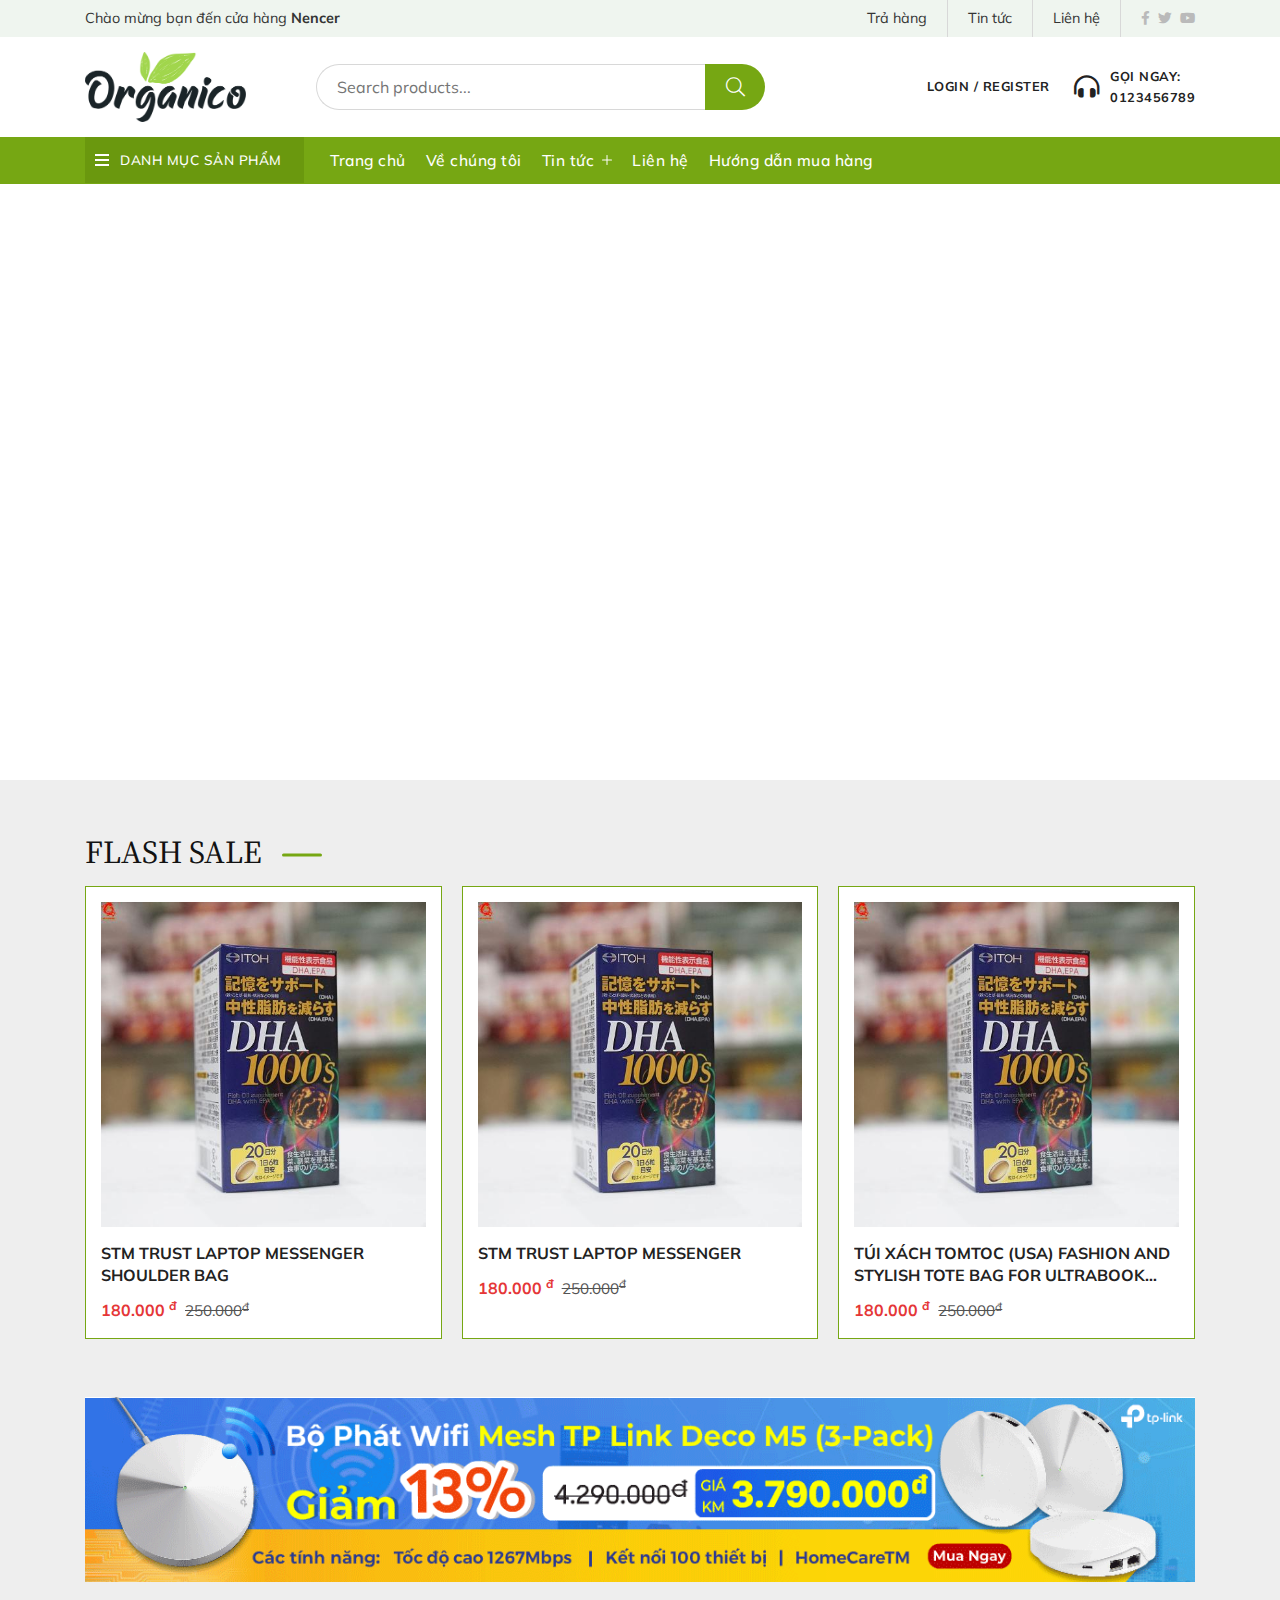
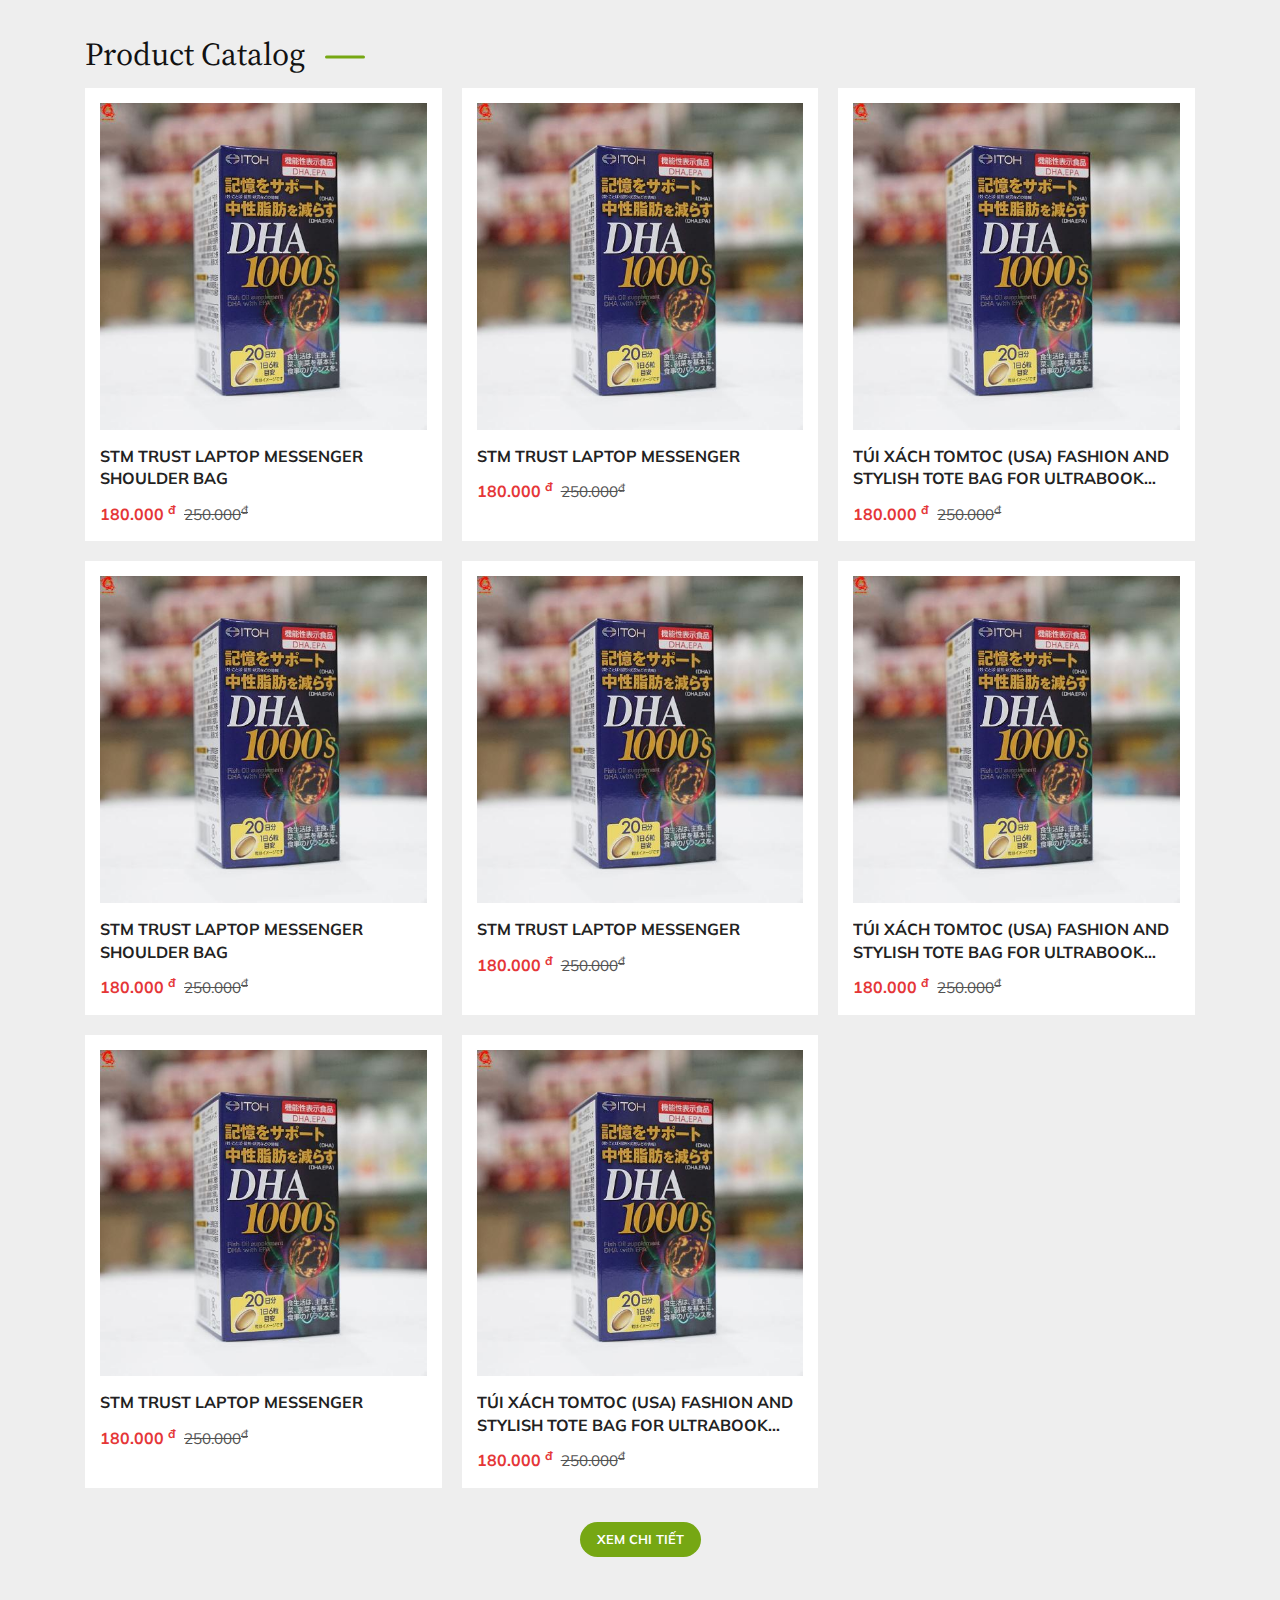
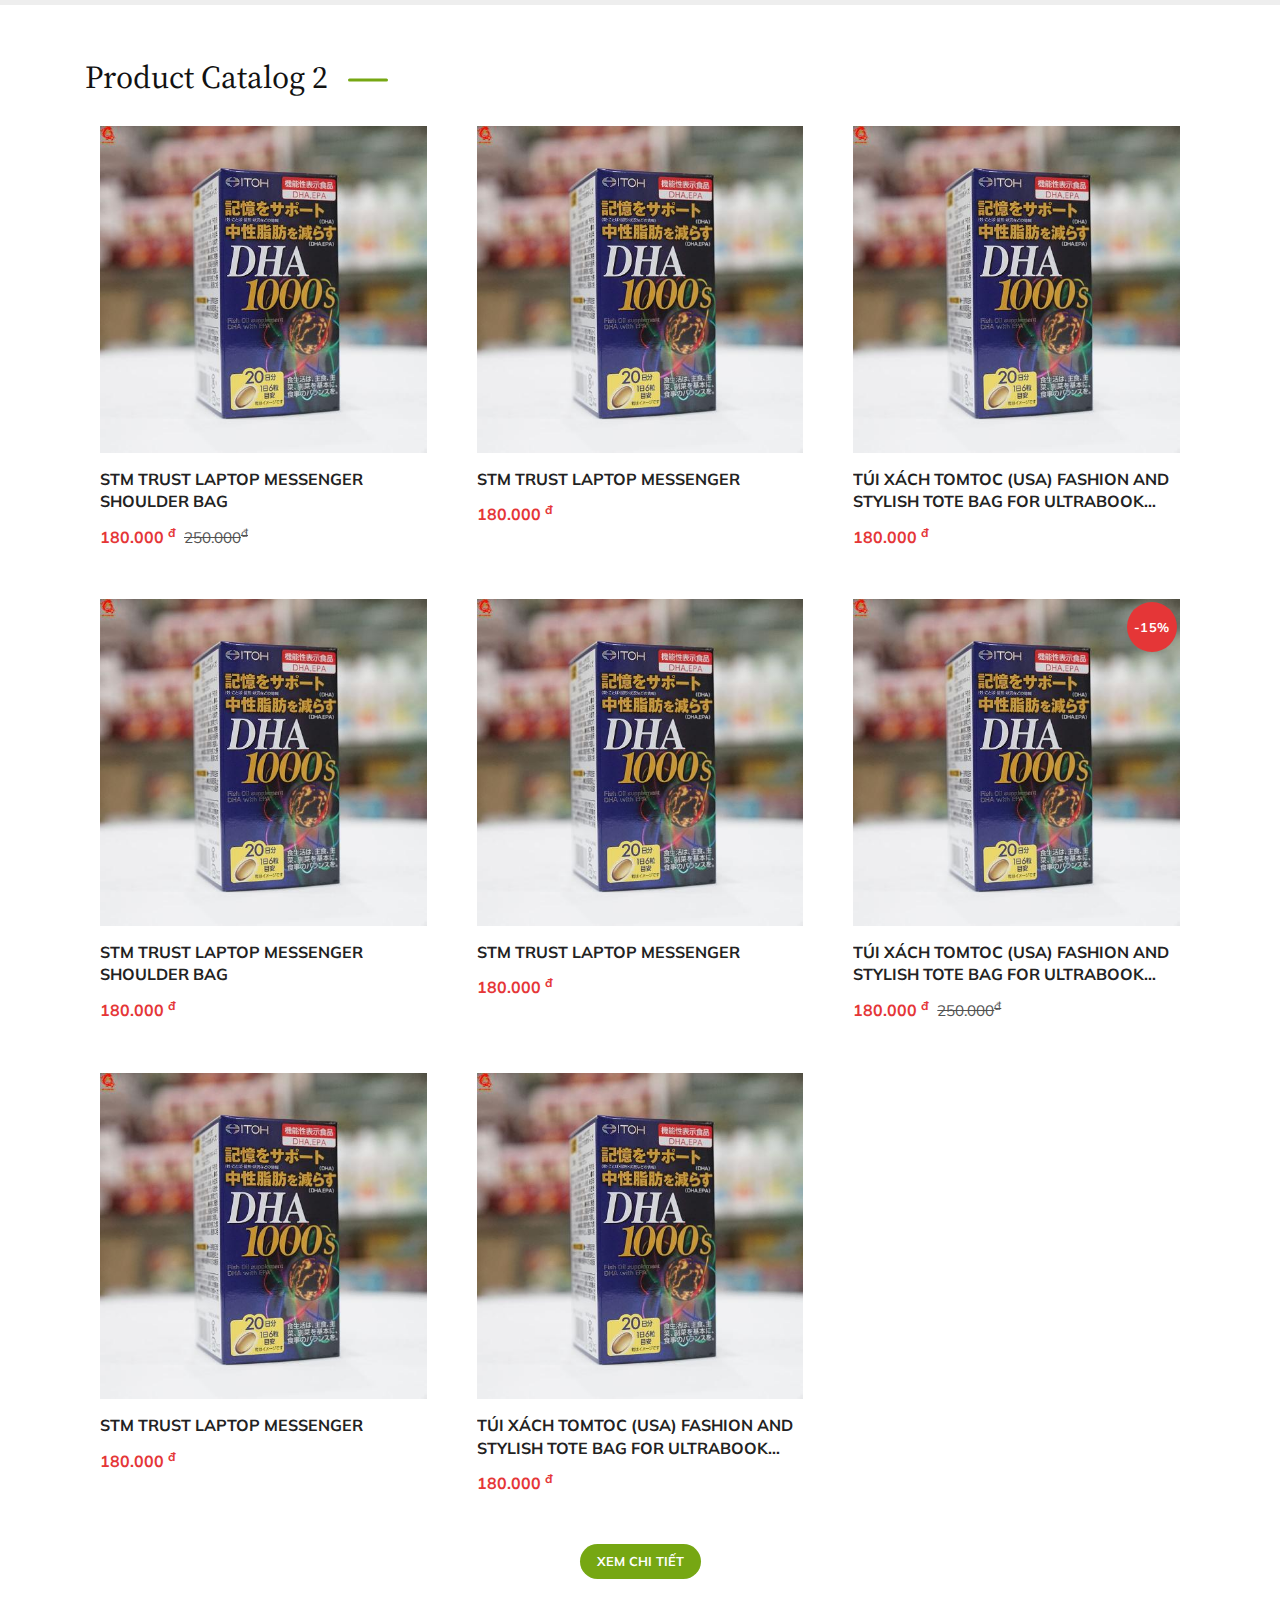
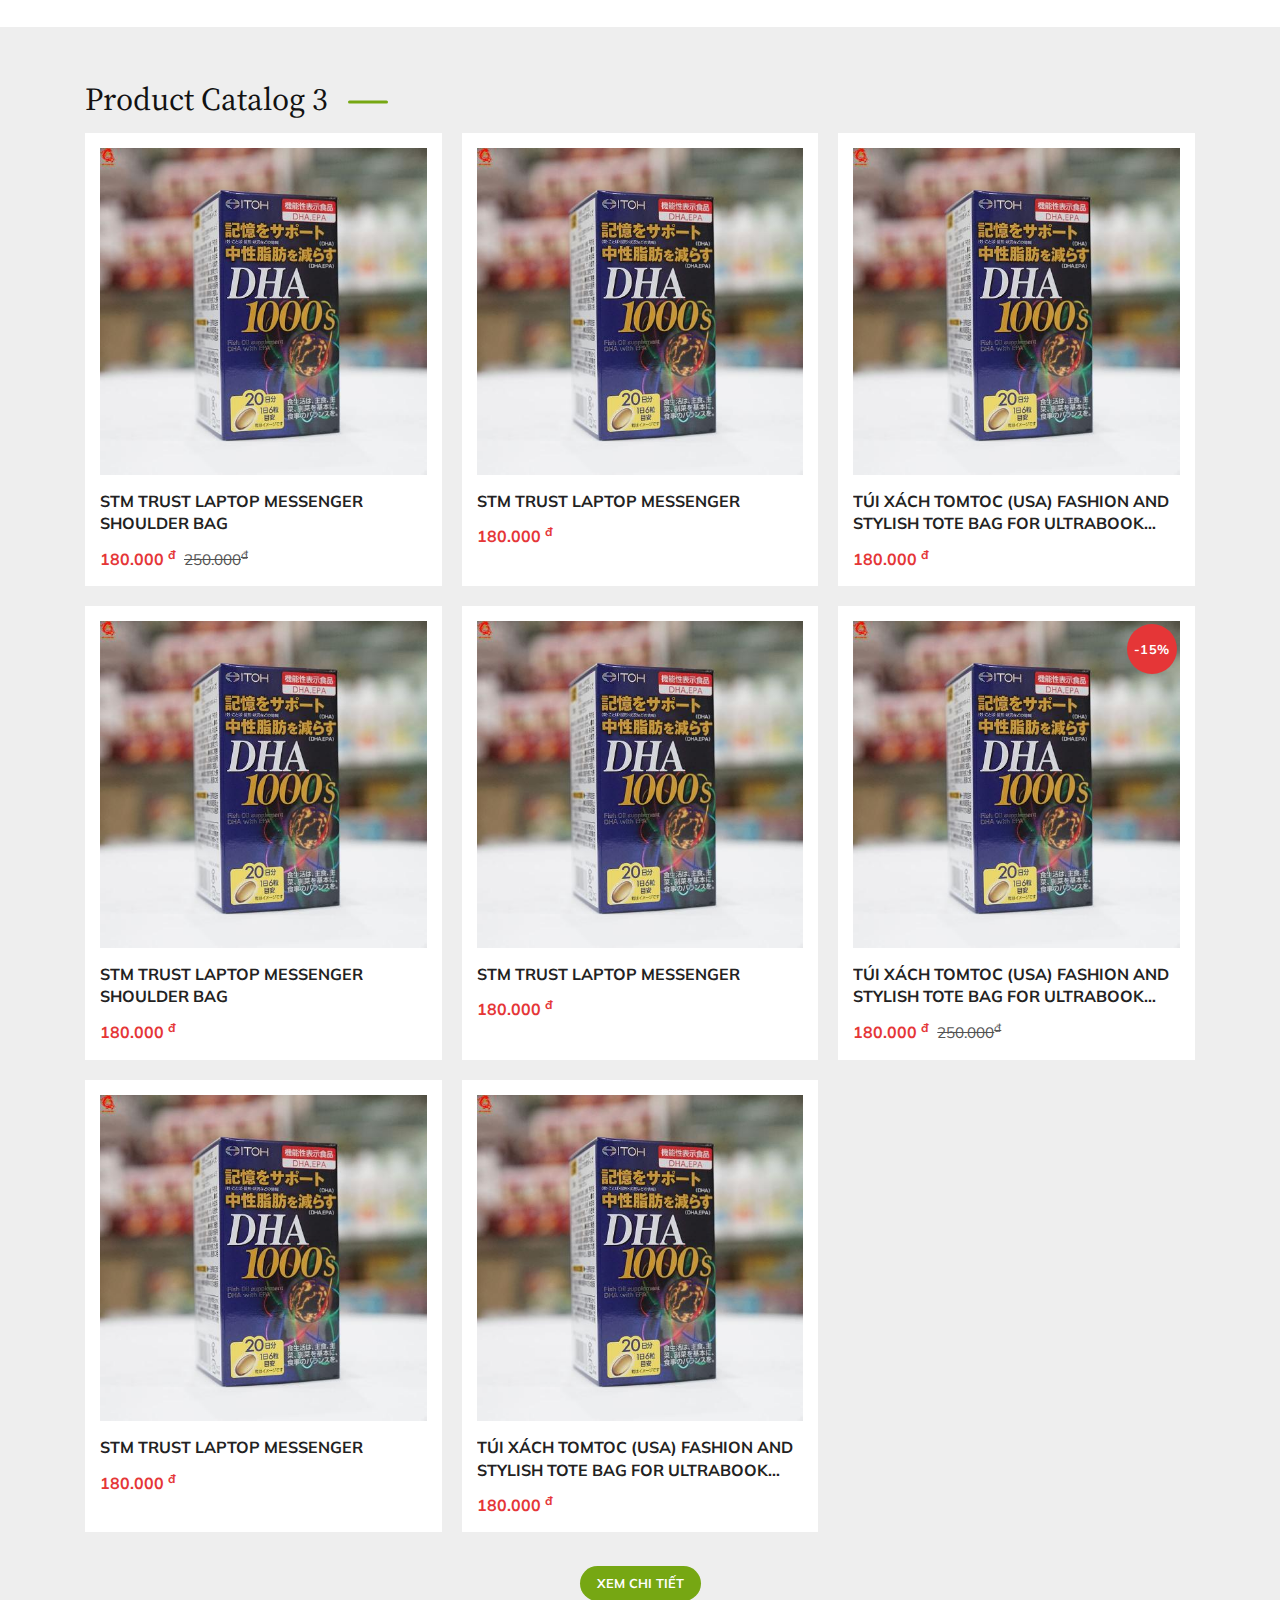
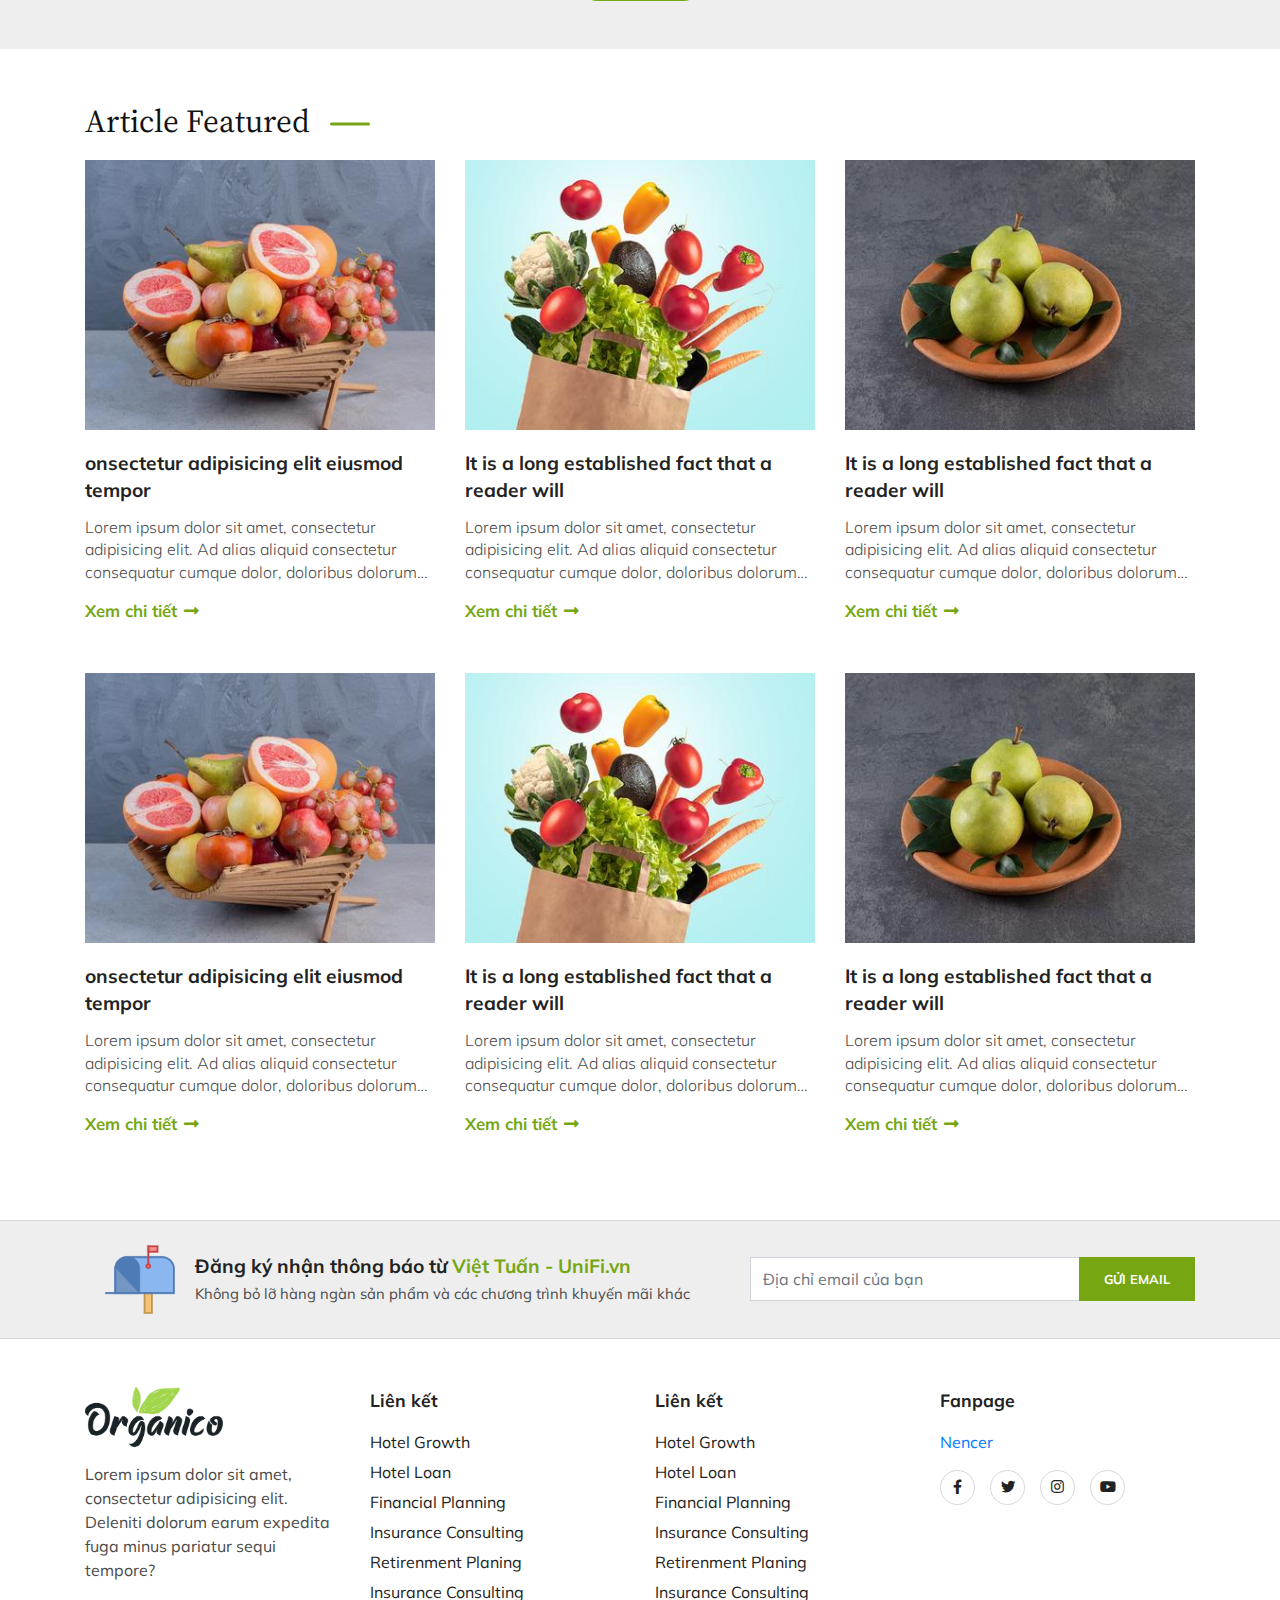
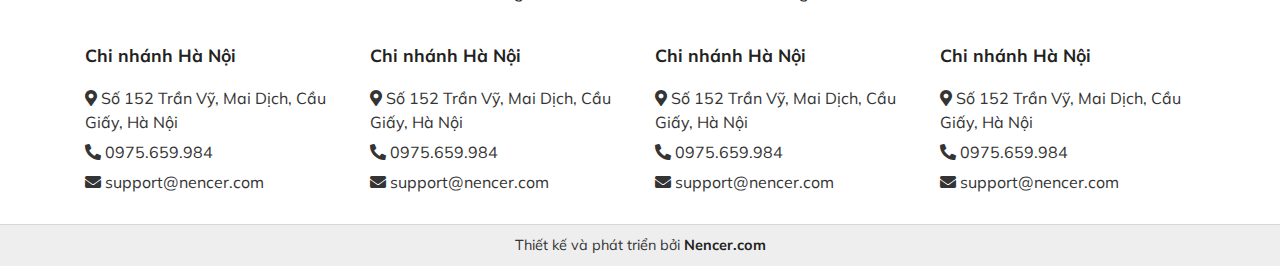
==== index.html @ dc8927a1 "Update" ====
<html lang="en-US">
<head>
	<meta http-equiv="Content-Type" content="text/html;charset=UTF-8">
	<meta name="viewport" content="width=device-width, initial-scale=1">
	<meta name="Keywords" content="">
	<meta name="Description" content="">
	<link rel="icon" href="./assets/images/favicon.png" type="image/x-icon">
	
	<meta itemprop="name" content="">
	<meta itemprop="description" content="">
	<meta itemprop="image" content="">
	
	<meta property="og:locale" content="">
	<meta property="og:type" content="">
	<meta property="og:title" content="">
	<meta property="og:description" content="">
	<meta property="og:image" content="">
	<meta property="og:url" content="">
	<meta property="og:site_name" content="">
	
	<meta name="twitter:card" content="">
	<meta name="twitter:description" content="">
	<meta name="twitter:title" content="">
	<meta name="twitter:site" content="">
	<meta name="twitter:image" content="">
	<meta name="twitter:creator" content="">
	
	<title>Template Thực phẩm sạch</title>
	
	<link rel="stylesheet" href="./assets/plugin/bootstrap/css/bootstrap.min.css">
	<link rel="stylesheet" href="./assets/plugin/swiper/swiper.css">
	<link rel="stylesheet" href="./assets/fonts/fontawesome/css/all.min.css">
	<link rel="stylesheet" href="./assets/fonts/flaticon/font/flaticon.css">
	<link rel="stylesheet" href="./assets/plugin/animate.css">
	<link rel="stylesheet" href="./assets/plugin/fancybox/jquery.fancybox.min.css"/>
	<link rel="stylesheet" href="./assets/plugin/noUiSlider/noUiSlider.css"/>
	<link rel="stylesheet" href="./assets/css/style.css">
	
	<style>
		:root {
			--primary-color: #76a713;
			--primary-hover: #6a980e;
			--primary-hover-sub: #2d620c;
			--secondary-color: #ED8C53;
			--color-white: #fff;
			--color-white-50: #EFF5EF;
			--color-white-75: #d8d8d8;
			--color-dark: #222;
			--color-dark-25: #343434;
			--color-dark-50: #4a4a4a;
			--color-dark-75: #676767;
			--color-gray: #a4a9ae;
			--color-gray-25: #848585;
			--color-gray-50: #989898;
			--color-gray-75: #bababa;
			--color-price: #e53637;
			--bg-gray: #eeeeee;
		}
	</style>
</head>
<body>

<header class="ecm-header">
	<div class="ecm-header_top">
		<div class="container">
			<div class="row align-items-center">
				<div class="col-md-6">
					<div class="top-title">
						Chào mừng bạn đến cửa hàng <b>Nencer</b>
					</div>
				</div>
				<div class="col-md-6">
					<div class="top-list d-none d-lg-block">
						<ul class="list-unstyled mb-0 d-flex align-items-center justify-content-center justify-content-md-end flex-wrap">
							<li>
								<a href="#">
									Trả hàng
								</a>
							</li>
							<li>
								<a href="#">
									Tin tức
								</a>
							</li>
							<li>
								<a href="#">
									Liên hệ
								</a>
							</li>
							<li class="top-list__social">
								<ul class="list-unstyled mb-0 d-md-flex align-items-center justify-content-center">
									<li>
										<a href="#">
											<i class="fab fa-facebook-f"></i>
										</a>
									</li>
									<li>
										<a href="#">
											<i class="fab fa-twitter"></i>
										</a>
									</li>
									<li>
										<a href="#">
											<i class="fab fa-youtube"></i>
										</a>
									</li>
								</ul>
							</li>
						</ul>
					</div>
				</div>
			</div>
		</div>
	</div>
	<div class="ecm-header_middle">
		<div class="container">
			<div class="header-flex align-items-center">
				<div class="header-left mb-2 mb-lg-0 text-center text-lg-left">
					<a href="" class="d-inline-block">
						<img src="./assets/images/logo.png" class="logo" alt="">
					</a>
				</div>
				<div class="header-middle">
					<div class="header-search">
						<form action="" class="mb-0">
							<input type="text" placeholder="Search products...">
							<button><i class="fal fa-search"></i></button>
						</form>
					</div>
				</div>
				<div class="header-right mt-3 mt-md-0 d-flex align-items-center justify-content-between justify-content-lg-end">
					<div class="header-user pr-lg-4">
						<a class="inner" href="javascript:void(0)">
							Login / Register
						</a>
					</div>
					<div class="header-icon">
						<a class="inner d-flex align-items-center" href="tel:0123456789">
							<i class="fas fa-headphones-alt"></i>
							<div class="icon-text">
								Gọi ngay: <br>
								0123456789
							</div>
						</a>
					</div>
					<div id="hamburger" class="header-hamburger no-animation d-block d-lg-none">
						<i></i>
						<i></i>
						<i></i>
					</div>
				</div>
			</div>
		</div>
	</div>
	<div class="ecm-header_bottom">
		<div class="container">
			<div class="header-flex align-items-center">
				<div class="header-left d-none d-lg-block">
					<div class="header-navigation">
						<ul class="list-unstyled mb-0">
							<li>
								<a href="javascript:void(0)">
									<span>
										<i></i>
									</span>
									Danh mục sản phẩm
								</a>
								<ul class="list-unstyled mb-0">
									<li>
										<a href="">
											<span class="icon">
												<i class="flaticon-cherry"></i>
											</span>
											Fresh Fruits
											<i class="fal fa-angle-right"></i>
										</a>
										<ul class="list-unstyled mb-0">
											<li>
												<a href="">
													Fresh Fruits 01
												</a>
											</li>
											<li>
												<a href="">
													Fresh Fruits 02
												</a>
											</li>
											<li>
												<a href="">
													Fresh Fruits 03
												</a>
											</li>
											<li>
												<a href="">
													Fresh Fruits 04
												</a>
											</li>
											<li>
												<a href="">
													Fresh Fruits 05
												</a>
											</li>
											<li>
												<a href="">
													Fresh Fruits 06
												</a>
											</li>
										</ul>
									</li>
									<li>
										<a href="">
											<span class="icon">
												<i class="flaticon-fish"></i>
											</span>
											Fresh Fish
										</a>
									</li>
									<li>
										<a href="">
											<span class="icon">
												<i class="flaticon-chicken-leg"></i>
											</span>
											Fresh Meat
											<i class="fal fa-angle-right"></i>
										</a>
										<ul class="list-unstyled mb-0">
											<li>
												<a href="">
													Fresh Meat 01
												</a>
											</li>
											<li>
												<a href="">
													Fresh Meat 02
												</a>
											</li>
											<li>
												<a href="">
													Fresh Meat 03
												</a>
											</li>
											<li>
												<a href="">
													Fresh Meat 04
												</a>
											</li>
										</ul>
									</li>
									<li>
										<a href="">
											<span class="icon">
												<i class="flaticon-orange-juice"></i>
											</span>
											Nature
										</a>
									</li>
									<li>
										<a href="">
											<span class="icon">
												<i class="flaticon-fish"></i>
											</span>
											Fresh Fish
										</a>
									</li>
									<li>
										<a href="">
											<span class="icon">
												<i class="flaticon-orange-juice"></i>
											</span>
											Nature
										</a>
									</li>
									<li>
										<a href="">
											<span class="icon">
												<i class="flaticon-chicken-leg"></i>
											</span>
											Fresh Meat
											<i class="fal fa-angle-right"></i>
										</a>
										<ul class="list-unstyled mb-0">
											<li>
												<a href="">
													Fresh Meat 01
												</a>
											</li>
											<li>
												<a href="">
													Fresh Meat 02
												</a>
											</li>
											<li>
												<a href="">
													Fresh Meat 03
												</a>
											</li>
											<li>
												<a href="">
													Fresh Meat 04
												</a>
											</li>
										</ul>
									</li>
									<li>
										<a href="">
											<span class="icon">
												<i class="flaticon-fish"></i>
											</span>
											Fresh Fish
										</a>
									</li>
								</ul>
							</li>
						</ul>
					</div>
				</div>
				<div class="header-middle">
					<div class="header-menu" id="hasMenu">
						<ul class="list-unstyled mb-0">
							<li class="d-block d-lg-none close-navigation">
								<a href="index.html" class="d-inline-block">
									<img src="./assets/images/logo.png" alt="" class="img-fluid">
								</a>
								<a href="javascript:void(0)" id="close-navigation">
									<i class="fal fa-times"></i>
								</a>
							</li>
							<li>
								<a href="">
									Trang chủ
								</a>
							</li>
							<li>
								<a href="">Về chúng tôi</a>
							</li>
							<li class="d-block d-lg-none">
								<a href="javascript:void(0)">
									Sản phẩm
									<i class="menu-arrow"></i>
								</a>
								<ul class="list-unstyled mb-0">
									<li>
										<a href="javascript:void(0)">
											<span class="icon">
												<i class="flaticon-cherry"></i>
											</span>
											Fresh Fruits
											<i class="fal fa-angle-right menu-arrow"></i>
										</a>
										<ul class="list-unstyled mb-0">
											<li>
												<a href="">
													Fresh Fruits 01
												</a>
											</li>
											<li>
												<a href="">
													Fresh Fruits 02
												</a>
											</li>
											<li>
												<a href="">
													Fresh Fruits 03
												</a>
											</li>
											<li>
												<a href="">
													Fresh Fruits 04
												</a>
											</li>
											<li>
												<a href="">
													Fresh Fruits 05
												</a>
											</li>
											<li>
												<a href="">
													Fresh Fruits 06
												</a>
											</li>
										</ul>
									</li>
									<li>
										<a href=javascript:void(0)"">
											<span class="icon">
												<i class="flaticon-fish"></i>
											</span>
											Fresh Fish
										</a>
									</li>
									<li>
										<a href="javascript:void(0)">
											<span class="icon">
												<i class="flaticon-chicken-leg"></i>
											</span>
											Fresh Meat
											<i class="fal fa-angle-right menu-arrow"></i>
										</a>
										<ul class="list-unstyled mb-0">
											<li>
												<a href="">
													Fresh Meat 01
												</a>
											</li>
											<li>
												<a href="">
													Fresh Meat 02
												</a>
											</li>
											<li>
												<a href="">
													Fresh Meat 03
												</a>
											</li>
											<li>
												<a href="">
													Fresh Meat 04
												</a>
											</li>
										</ul>
									</li>
									<li>
										<a href="javascript:void(0)">
											<span class="icon">
												<i class="flaticon-orange-juice"></i>
											</span>
											Nature
										</a>
									</li>
									<li>
										<a href="javascript:void(0)">
											<span class="icon">
												<i class="flaticon-fish"></i>
											</span>
											Fresh Fish
										</a>
									</li>
									<li>
										<a href="javascript:void(0)">
											<span class="icon">
												<i class="flaticon-orange-juice"></i>
											</span>
											Nature
										</a>
									</li>
									<li>
										<a href="javascript:void(0)">
											<span class="icon">
												<i class="flaticon-chicken-leg"></i>
											</span>
											Fresh Meat
											<i class="fal fa-angle-right menu-arrow"></i>
										</a>
										<ul class="list-unstyled mb-0">
											<li>
												<a href="">
													Fresh Meat 01
												</a>
											</li>
											<li>
												<a href="">
													Fresh Meat 02
												</a>
											</li>
											<li>
												<a href="">
													Fresh Meat 03
												</a>
											</li>
											<li>
												<a href="">
													Fresh Meat 04
												</a>
											</li>
										</ul>
									</li>
									<li>
										<a href="javascript:void(0)">
											<span class="icon">
												<i class="flaticon-fish"></i>
											</span>
											Fresh Fish
										</a>
									</li>
								</ul>
							</li>
							<li>
								<a href="javascript:void(0)">
									Tin tức
									<i class="menu-arrow"></i>
								</a>
								<ul class="list-unstyled mb-0">
									<li>
										<a href="">Tin nổi bật</a>
									</li>
									<li>
										<a href="">Tin khuyến mãi</a>
									</li>
									<li>
										<a href="">Tin nổi bật</a>
									</li>
									<li>
										<a href="">Tin khuyến mãi</a>
									</li>
								</ul>
							</li>
							<li>
								<a href="">Liên hệ</a>
							</li>
							<li>
								<a href="">
									Hướng dẫn mua hàng
								</a>
							</li>
						</ul>
					</div>
				</div>
				<div class="header-right d-none">
					<div class="header-sale">
						<i class="fas fa-badge-percent"></i>
						Giảm giá <b>40% tất cả sản phẩm</b>
					</div>
				</div>
			</div>
		</div>
	</div>
	<div class="ecm-header_overlay"></div>
</header>
<div class="ecm-body">
	<div class="ecm-highlight py-2 bg-white">
		<div class="container">
			<div class="row row-5 d-none d-lg-flex">
				<div class="col-lg-5">
					<div class="row row-col-5">
						<div class="col-12">
							<div class="ecm-highlight_item highlight-item_height-2"
							     style="background-image: url(https://images.unsplash.com/photo-1499951360447-b19be8fe80f5?ixlib=rb-0.3.5&s=a8ef3fd4a48693a0620b614a6209b687&auto=format&fit=crop&w=750&q=80)">
								<a class="stretched-link" href="">
									<span class="btn btn-effect">Xem chi tiết</span>
								</a>
							</div>
						</div>
						<div class="col-lg-6">
							<div class="ecm-highlight_item highlight-item_height-3"
							     style="background-image: url(https://images.unsplash.com/photo-1498661705887-3778d9ecb4ff?ixlib=rb-0.3.5&s=f51f276113011f5dc3020416e13e5cb6&auto=format&fit=crop&w=550&q=80)">
								<a class="stretched-link" href="">
									<span class="btn btn-effect">Xem chi tiết</span>
								</a>
							</div>
						</div>
						<div class="col-lg-6">
							<div class="ecm-highlight_item highlight-item_height-3"
							     style="background-image: url(https://images.unsplash.com/photo-1498661705887-3778d9ecb4ff?ixlib=rb-0.3.5&s=f51f276113011f5dc3020416e13e5cb6&auto=format&fit=crop&w=550&q=80)">
								<a class="stretched-link" href="">
									<span class="btn btn-effect">Xem chi tiết</span>
								</a>
							</div>
						</div>
					</div>
				</div>
				<div class="col-lg-7">
					<div class="row row-col-5">
						<div class="col-lg-6">
							<div class="ecm-highlight_item highlight-item_height-4"
							     style="background-image: url(https://images.unsplash.com/photo-1498661705887-3778d9ecb4ff?ixlib=rb-0.3.5&s=f51f276113011f5dc3020416e13e5cb6&auto=format&fit=crop&w=550&q=80)">
								<a class="stretched-link" href="">
									<span class="btn btn-effect">Xem chi tiết</span>
								</a>
							</div>
						</div>
						<div class="col-lg-6">
							<div class="ecm-highlight_item highlight-item_height-4"
							     style="background-image: url(https://images.unsplash.com/photo-1498661705887-3778d9ecb4ff?ixlib=rb-0.3.5&s=f51f276113011f5dc3020416e13e5cb6&auto=format&fit=crop&w=550&q=80)">
								<a class="stretched-link" href="">
									<span class="btn btn-effect">Xem chi tiết</span>
								</a>
							</div>
						</div>
						<div class="col-12">
							<div class="ecm-highlight_item highlight-item_height-1"
							     style="background-image: url(https://images.unsplash.com/photo-1499951360447-b19be8fe80f5?ixlib=rb-0.3.5&s=a8ef3fd4a48693a0620b614a6209b687&auto=format&fit=crop&w=750&q=80)">
								<a class="stretched-link" href="">
									<span class="btn btn-effect">Xem chi tiết</span>
								</a>
							</div>
						</div>
					</div>
				</div>
			</div>
			<div class="row row-d-block d-md-none">
				<div class="col-12">
					<div class="swiper-container" id="swiper-highlight">
						<div class="swiper-wrapper">
							<div class="swiper-slide">
								<div class="ecm-highlight_item"
								     style="background-image: url(https://images.unsplash.com/photo-1499951360447-b19be8fe80f5?ixlib=rb-0.3.5&s=a8ef3fd4a48693a0620b614a6209b687&auto=format&fit=crop&w=750&q=80)">
									<a class="stretched-link" href="">
										<span class="btn btn-effect">Xem chi tiết</span>
									</a>
								</div>
							</div>
							<div class="swiper-slide">
								<div class="ecm-highlight_item"
								     style="background-image: url(https://images.unsplash.com/photo-1499951360447-b19be8fe80f5?ixlib=rb-0.3.5&s=a8ef3fd4a48693a0620b614a6209b687&auto=format&fit=crop&w=750&q=80)">
									<a class="stretched-link" href="">
										<span class="btn btn-effect">Xem chi tiết</span>
									</a>
								</div>
							</div>
							<div class="swiper-slide">
								<div class="ecm-highlight_item"
								     style="background-image: url(https://images.unsplash.com/photo-1499951360447-b19be8fe80f5?ixlib=rb-0.3.5&s=a8ef3fd4a48693a0620b614a6209b687&auto=format&fit=crop&w=750&q=80)">
									<a class="stretched-link" href="">
										<span class="btn btn-effect">Xem chi tiết</span>
									</a>
								</div>
							</div>
							<div class="swiper-slide">
								<div class="ecm-highlight_item"
								     style="background-image: url(https://images.unsplash.com/photo-1499951360447-b19be8fe80f5?ixlib=rb-0.3.5&s=a8ef3fd4a48693a0620b614a6209b687&auto=format&fit=crop&w=750&q=80)">
									<a class="stretched-link" href="">
										<span class="btn btn-effect">Xem chi tiết</span>
									</a>
								</div>
							</div>
							<div class="swiper-slide">
								<div class="ecm-highlight_item"
								     style="background-image: url(https://images.unsplash.com/photo-1499951360447-b19be8fe80f5?ixlib=rb-0.3.5&s=a8ef3fd4a48693a0620b614a6209b687&auto=format&fit=crop&w=750&q=80)">
									<a class="stretched-link" href="">
										<span class="btn btn-effect">Xem chi tiết</span>
									</a>
								</div>
							</div>
							<div class="swiper-slide">
								<div class="ecm-highlight_item"
								     style="background-image: url(https://images.unsplash.com/photo-1499951360447-b19be8fe80f5?ixlib=rb-0.3.5&s=a8ef3fd4a48693a0620b614a6209b687&auto=format&fit=crop&w=750&q=80)">
									<a class="stretched-link" href="">
										<span class="btn btn-effect">Xem chi tiết</span>
									</a>
								</div>
							</div>
							<div class="swiper-slide">
								<div class="ecm-highlight_item"
								     style="background-image: url(https://images.unsplash.com/photo-1499951360447-b19be8fe80f5?ixlib=rb-0.3.5&s=a8ef3fd4a48693a0620b614a6209b687&auto=format&fit=crop&w=750&q=80)">
									<a class="stretched-link" href="">
										<span class="btn btn-effect">Xem chi tiết</span>
									</a>
								</div>
							</div>
							<div class="swiper-slide">
								<div class="ecm-highlight_item"
								     style="background-image: url(https://images.unsplash.com/photo-1499951360447-b19be8fe80f5?ixlib=rb-0.3.5&s=a8ef3fd4a48693a0620b614a6209b687&auto=format&fit=crop&w=750&q=80)">
									<a class="stretched-link" href="">
										<span class="btn btn-effect">Xem chi tiết</span>
									</a>
								</div>
							</div>
						</div>
					</div>
				</div>
			</div>
		</div>
	</div>
	<div class="ecm-sale py-5">
		<div class="container">
			<div class="row align-items-center">
				<div class="col-12">
					<div class="d-flex align-items-start justify-content-start">
						<div class="ecm-heading mb-0 text-uppercase ecm-color_primary">
							Flash Sale
						</div>
					</div>
				</div>
				<div class="col-12">
					<div class="ecm-sale_inner">
						<div class="row row-col-10">
							<div class="col-md-4 col-sm-6 position-relative">
								<div class="ecm-product-item card border-0 rounded-0 position-relative">
									<div class="card-header border-0 p-0 rounded-0">
										<a class="position-relative d-inline-block" href="">
											<img class="product-image_primary" src="./assets/images/product/1.jpg"
											     alt="">
											<img class="product-image_secondary" src="./assets/images/product/2.jpg"
											     alt="">
										</a>
									</div>
									<div class="card-body">
										<a href="" class="card-title">
											STM TRUST LAPTOP MESSENGER SHOULDER BAG
										</a>
										<div class="card-price">
											180.000 <sup>đ</sup>
											<span>250.000<sup>đ</sup></span>
										</div>
									</div>
								</div>
							</div>
							<div class="col-md-4 col-sm-6 position-relative">
								<div class="ecm-product-item card border-0 rounded-0 position-relative">
									<div class="card-header border-0 p-0 rounded-0">
										<a class="position-relative d-inline-block" href="">
											<img class="product-image_primary" src="./assets/images/product/1.jpg"
											     alt="">
											<img class="product-image_secondary" src="./assets/images/product/2.jpg"
											     alt="">
										</a>
									</div>
									<div class="card-body">
										<a href="" class="card-title">
											STM TRUST LAPTOP MESSENGER
										</a>
										<div class="card-price">
											180.000 <sup>đ</sup>
											<span>250.000<sup>đ</sup></span>
										</div>
									</div>
								</div>
							</div>
							<div class="col-md-4 col-sm-6 position-relative">
								<div class="ecm-product-item card border-0 rounded-0 position-relative">
									<div class="card-header border-0 p-0 rounded-0">
										<a class="position-relative d-inline-block" href="">
											<img class="product-image_primary" src="./assets/images/product/1.jpg"
											     alt="">
											<img class="product-image_secondary" src="./assets/images/product/2.jpg"
											     alt="">
										</a>
									</div>
									<div class="card-body">
										<a href="" class="card-title">
											TÚI XÁCH TOMTOC (USA) FASHION AND STYLISH TOTE BAG FOR ULTRABOOK 13”-15.4”
										</a>
										<div class="card-price">
											180.000 <sup>đ</sup>
											<span>250.000<sup>đ</sup></span>
										</div>
									</div>
								</div>
							</div>
						</div>
					</div>
				</div>
			</div>
		</div>
	</div>
	<div class="ecm-banner_child">
		<div class="container">
			<div class="row">
				<div class="col-12">
					<a href="" class="d-inline-block">
						<img class="img-fluid" src="./assets/images/banner/wifi.gif" alt="">
					</a>
				</div>
			</div>
		</div>
	</div>
	<div class="ecm-products py-5">
		<div class="container">
			<div class="row">
				<div class="col-12">
					<div class="ecm-heading">
						Product Catalog
					</div>
				</div>
				<div class="col-12">
					<div class="ecm-product_inner">
						<div class="row row-col-10">
							<div class="col-md-4 col-sm-6">
								<div class="ecm-product-item card border-0 rounded-0 position-relative">
									<div class="card-header border-0 p-0 rounded-0">
										<a class="position-relative d-inline-block" href="">
											<img class="product-image_primary" src="./assets/images/product/1.jpg"
											     alt="">
											<img class="product-image_secondary" src="./assets/images/product/2.jpg"
											     alt="">
										</a>
									</div>
									<div class="card-body">
										<a href="" class="card-title">
											STM TRUST LAPTOP MESSENGER SHOULDER BAG
										</a>
										<div class="card-price">
											180.000 <sup>đ</sup>
											<span>250.000<sup>đ</sup></span>
										</div>
									</div>
								</div>
							</div>
							<div class="col-md-4 col-sm-6">
								<div class="ecm-product-item card border-0 rounded-0 position-relative">
									<div class="card-header border-0 p-0 rounded-0">
										<a class="position-relative d-inline-block" href="">
											<img class="product-image_primary" src="./assets/images/product/1.jpg"
											     alt="">
											<img class="product-image_secondary" src="./assets/images/product/2.jpg"
											     alt="">
										</a>
									</div>
									<div class="card-body">
										<a href="" class="card-title">
											STM TRUST LAPTOP MESSENGER
										</a>
										<div class="card-price">
											180.000 <sup>đ</sup>
											<span>250.000<sup>đ</sup></span>
										</div>
									</div>
								</div>
							</div>
							<div class="col-md-4 col-sm-6">
								<div class="ecm-product-item card border-0 rounded-0 position-relative">
									<div class="card-header border-0 p-0 rounded-0">
										<a class="position-relative d-inline-block" href="">
											<img class="product-image_primary" src="./assets/images/product/1.jpg"
											     alt="">
											<img class="product-image_secondary" src="./assets/images/product/2.jpg"
											     alt="">
										</a>
									</div>
									<div class="card-body">
										<a href="" class="card-title">
											TÚI XÁCH TOMTOC (USA) FASHION AND STYLISH TOTE BAG FOR ULTRABOOK 13”-15.4”
										</a>
										<div class="card-price">
											180.000 <sup>đ</sup>
											<span>250.000<sup>đ</sup></span>
										</div>
									</div>
								</div>
							</div>
							<div class="col-md-4 col-sm-6">
								<div class="ecm-product-item card border-0 rounded-0 position-relative">
									<div class="card-header border-0 p-0 rounded-0">
										<a class="position-relative d-inline-block" href="">
											<img class="product-image_primary" src="./assets/images/product/1.jpg"
											     alt="">
											<img class="product-image_secondary" src="./assets/images/product/2.jpg"
											     alt="">
										</a>
									</div>
									<div class="card-body">
										<a href="" class="card-title">
											STM TRUST LAPTOP MESSENGER SHOULDER BAG
										</a>
										<div class="card-price">
											180.000 <sup>đ</sup>
											<span>250.000<sup>đ</sup></span>
										</div>
									</div>
								</div>
							</div>
							<div class="col-md-4 col-sm-6">
								<div class="ecm-product-item card border-0 rounded-0 position-relative">
									<div class="card-header border-0 p-0 rounded-0">
										<a class="position-relative d-inline-block" href="">
											<img class="product-image_primary" src="./assets/images/product/1.jpg"
											     alt="">
											<img class="product-image_secondary" src="./assets/images/product/2.jpg"
											     alt="">
										</a>
									</div>
									<div class="card-body">
										<a href="" class="card-title">
											STM TRUST LAPTOP MESSENGER
										</a>
										<div class="card-price">
											180.000 <sup>đ</sup>
											<span>250.000<sup>đ</sup></span>
										</div>
									</div>
								</div>
							</div>
							<div class="col-md-4 col-sm-6">
								<div class="ecm-product-item card border-0 rounded-0 position-relative">
									<div class="card-header border-0 p-0 rounded-0">
										<a class="position-relative d-inline-block" href="">
											<img class="product-image_primary" src="./assets/images/product/1.jpg"
											     alt="">
											<img class="product-image_secondary" src="./assets/images/product/2.jpg"
											     alt="">
										</a>
									</div>
									<div class="card-body">
										<a href="" class="card-title">
											TÚI XÁCH TOMTOC (USA) FASHION AND STYLISH TOTE BAG FOR ULTRABOOK 13”-15.4”
										</a>
										<div class="card-price">
											180.000 <sup>đ</sup>
											<span>250.000<sup>đ</sup></span>
										</div>
									</div>
								</div>
							</div>
							<div class="col-md-4 col-sm-6">
								<div class="ecm-product-item card border-0 rounded-0 position-relative">
									<div class="card-header border-0 p-0 rounded-0">
										<a class="position-relative d-inline-block" href="">
											<img class="product-image_primary" src="./assets/images/product/1.jpg"
											     alt="">
											<img class="product-image_secondary" src="./assets/images/product/2.jpg"
											     alt="">
										</a>
									</div>
									<div class="card-body">
										<a href="" class="card-title">
											STM TRUST LAPTOP MESSENGER
										</a>
										<div class="card-price">
											180.000 <sup>đ</sup>
											<span>250.000<sup>đ</sup></span>
										</div>
									</div>
								</div>
							</div>
							<div class="col-md-4 col-sm-6">
								<div class="ecm-product-item card border-0 rounded-0 position-relative">
									<div class="card-header border-0 p-0 rounded-0">
										<a class="position-relative d-inline-block" href="">
											<img class="product-image_primary" src="./assets/images/product/1.jpg"
											     alt="">
											<img class="product-image_secondary" src="./assets/images/product/2.jpg"
											     alt="">
										</a>
									</div>
									<div class="card-body">
										<a href="" class="card-title">
											TÚI XÁCH TOMTOC (USA) FASHION AND STYLISH TOTE BAG FOR ULTRABOOK 13”-15.4”
										</a>
										<div class="card-price">
											180.000 <sup>đ</sup>
											<span>250.000<sup>đ</sup></span>
										</div>
									</div>
								</div>
							</div>
						</div>
						<div class="row mt-4">
							<div class="col-12 text-center">
								<a href="" class="btn btn-effect">
									Xem chi tiết
								</a>
							</div>
						</div>
					</div>
				</div>
			</div>
		</div>
	</div>
	<div class="ecm-products bg-white py-5">
		<div class="container">
			<div class="row">
				<div class="col-12">
					<div class="ecm-heading">
						Product Catalog 2
					</div>
				</div>
				<div class="col-12">
					<div class="ecm-product_inner">
						<div class="row row-col-10">
							<div class="col-md-4 col-sm-6">
								<div class="ecm-product-item card border-0 rounded-0 position-relative">
									<div class="card-header border-0 p-0 rounded-0">
										<a class="position-relative d-inline-block" href="">
											<img class="product-image_primary" src="./assets/images/product/1.jpg"
											     alt="">
											<img class="product-image_secondary" src="./assets/images/product/2.jpg"
											     alt="">
										</a>
									</div>
									<div class="card-body">
										<a href="" class="card-title">
											STM TRUST LAPTOP MESSENGER SHOULDER BAG
										</a>
										<div class="card-price">
											180.000 <sup>đ</sup>
											<span>250.000<sup>đ</sup></span>
										</div>
									</div>
								</div>
							</div>
							<div class="col-md-4 col-sm-6">
								<div class="ecm-product-item card border-0 rounded-0 position-relative">
									<div class="card-header border-0 p-0 rounded-0">
										<a class="position-relative d-inline-block" href="">
											<img class="product-image_primary" src="./assets/images/product/1.jpg"
											     alt="">
											<img class="product-image_secondary" src="./assets/images/product/2.jpg"
											     alt="">
										</a>
									</div>
									<div class="card-body">
										<a href="" class="card-title">
											STM TRUST LAPTOP MESSENGER
										</a>
										<div class="card-price">
											180.000 <sup>đ</sup>
										</div>
									</div>
								</div>
							</div>
							<div class="col-md-4 col-sm-6">
								<div class="ecm-product-item card border-0 rounded-0 position-relative">
									<div class="card-header border-0 p-0 rounded-0">
										<a class="position-relative d-inline-block" href="">
											<img class="product-image_primary" src="./assets/images/product/1.jpg"
											     alt="">
											<img class="product-image_secondary" src="./assets/images/product/2.jpg"
											     alt="">
										</a>
									</div>
									<div class="card-body">
										<a href="" class="card-title">
											TÚI XÁCH TOMTOC (USA) FASHION AND STYLISH TOTE BAG FOR ULTRABOOK 13”-15.4”
										</a>
										<div class="card-price">
											180.000 <sup>đ</sup>
										</div>
									</div>
								</div>
							</div>
							<div class="col-md-4 col-sm-6">
								<div class="ecm-product-item card border-0 rounded-0 position-relative">
									<div class="card-header border-0 p-0 rounded-0">
										<a class="position-relative d-inline-block" href="">
											<img class="product-image_primary" src="./assets/images/product/1.jpg"
											     alt="">
											<img class="product-image_secondary" src="./assets/images/product/2.jpg"
											     alt="">
										</a>
									</div>
									<div class="card-body">
										<a href="" class="card-title">
											STM TRUST LAPTOP MESSENGER SHOULDER BAG
										</a>
										<div class="card-price">
											180.000 <sup>đ</sup>
										</div>
									</div>
								</div>
							</div>
							<div class="col-md-4 col-sm-6">
								<div class="ecm-product-item card border-0 rounded-0 position-relative">
									<div class="card-header border-0 p-0 rounded-0">
										<a class="position-relative d-inline-block" href="">
											<img class="product-image_primary" src="./assets/images/product/1.jpg"
											     alt="">
											<img class="product-image_secondary" src="./assets/images/product/2.jpg"
											     alt="">
										</a>
									</div>
									<div class="card-body">
										<a href="" class="card-title">
											STM TRUST LAPTOP MESSENGER
										</a>
										<div class="card-price">
											180.000 <sup>đ</sup>
										</div>
									</div>
								</div>
							</div>
							<div class="col-md-4 col-sm-6">
								<div class="ecm-product-item card border-0 rounded-0 position-relative">
									<div class="card-header border-0 p-0 rounded-0">
										<a class="position-relative d-inline-block" href="">
											<img class="product-image_primary" src="./assets/images/product/1.jpg"
											     alt="">
											<img class="product-image_secondary" src="./assets/images/product/2.jpg"
											     alt="">
											<span class="product-ribbon">-15%</span>
										</a>
									</div>
									<div class="card-body">
										<a href="" class="card-title">
											TÚI XÁCH TOMTOC (USA) FASHION AND STYLISH TOTE BAG FOR ULTRABOOK 13”-15.4”
										</a>
										<div class="card-price">
											180.000 <sup>đ</sup>
											<span>250.000<sup>đ</sup></span>
										</div>
									</div>
								</div>
							</div>
							<div class="col-md-4 col-sm-6">
								<div class="ecm-product-item card border-0 rounded-0 position-relative">
									<div class="card-header border-0 p-0 rounded-0">
										<a class="position-relative d-inline-block" href="">
											<img class="product-image_primary" src="./assets/images/product/1.jpg"
											     alt="">
											<img class="product-image_secondary" src="./assets/images/product/2.jpg"
											     alt="">
										</a>
									</div>
									<div class="card-body">
										<a href="" class="card-title">
											STM TRUST LAPTOP MESSENGER
										</a>
										<div class="card-price">
											180.000 <sup>đ</sup>
										</div>
									</div>
								</div>
							</div>
							<div class="col-md-4 col-sm-6">
								<div class="ecm-product-item card border-0 rounded-0 position-relative">
									<div class="card-header border-0 p-0 rounded-0">
										<a class="position-relative d-inline-block" href="">
											<img class="product-image_primary" src="./assets/images/product/1.jpg"
											     alt="">
											<img class="product-image_secondary" src="./assets/images/product/2.jpg"
											     alt="">
										</a>
									</div>
									<div class="card-body">
										<a href="" class="card-title">
											TÚI XÁCH TOMTOC (USA) FASHION AND STYLISH TOTE BAG FOR ULTRABOOK 13”-15.4”
										</a>
										<div class="card-price">
											180.000 <sup>đ</sup>
										</div>
									</div>
								</div>
							</div>
						</div>
						<div class="row mt-4">
							<div class="col-12 text-center">
								<a href="" class="btn btn-effect">
									Xem chi tiết
								</a>
							</div>
						</div>
					</div>
				</div>
			</div>
		</div>
	</div>
	<div class="ecm-products py-5">
		<div class="container">
			<div class="row">
				<div class="col-12">
					<div class="ecm-heading">
						Product Catalog 3
					</div>
				</div>
				<div class="col-12">
					<div class="ecm-product_inner">
						<div class="row row-col-10">
							<div class="col-md-4 col-sm-6">
								<div class="ecm-product-item card border-0 rounded-0 position-relative">
									<div class="card-header border-0 p-0 rounded-0">
										<a class="position-relative d-inline-block" href="">
											<img class="product-image_primary" src="./assets/images/product/1.jpg"
											     alt="">
											<img class="product-image_secondary" src="./assets/images/product/2.jpg"
											     alt="">
										</a>
									</div>
									<div class="card-body">
										<a href="" class="card-title">
											STM TRUST LAPTOP MESSENGER SHOULDER BAG
										</a>
										<div class="card-price">
											180.000 <sup>đ</sup>
											<span>250.000<sup>đ</sup></span>
										</div>
									</div>
								</div>
							</div>
							<div class="col-md-4 col-sm-6">
								<div class="ecm-product-item card border-0 rounded-0 position-relative">
									<div class="card-header border-0 p-0 rounded-0">
										<a class="position-relative d-inline-block" href="">
											<img class="product-image_primary" src="./assets/images/product/1.jpg"
											     alt="">
											<img class="product-image_secondary" src="./assets/images/product/2.jpg"
											     alt="">
										</a>
									</div>
									<div class="card-body">
										<a href="" class="card-title">
											STM TRUST LAPTOP MESSENGER
										</a>
										<div class="card-price">
											180.000 <sup>đ</sup>
										</div>
									</div>
								</div>
							</div>
							<div class="col-md-4 col-sm-6">
								<div class="ecm-product-item card border-0 rounded-0 position-relative">
									<div class="card-header border-0 p-0 rounded-0">
										<a class="position-relative d-inline-block" href="">
											<img class="product-image_primary" src="./assets/images/product/1.jpg"
											     alt="">
											<img class="product-image_secondary" src="./assets/images/product/2.jpg"
											     alt="">
										</a>
									</div>
									<div class="card-body">
										<a href="" class="card-title">
											TÚI XÁCH TOMTOC (USA) FASHION AND STYLISH TOTE BAG FOR ULTRABOOK 13”-15.4”
										</a>
										<div class="card-price">
											180.000 <sup>đ</sup>
										</div>
									</div>
								</div>
							</div>
							<div class="col-md-4 col-sm-6">
								<div class="ecm-product-item card border-0 rounded-0 position-relative">
									<div class="card-header border-0 p-0 rounded-0">
										<a class="position-relative d-inline-block" href="">
											<img class="product-image_primary" src="./assets/images/product/1.jpg"
											     alt="">
											<img class="product-image_secondary" src="./assets/images/product/2.jpg"
											     alt="">
										</a>
									</div>
									<div class="card-body">
										<a href="" class="card-title">
											STM TRUST LAPTOP MESSENGER SHOULDER BAG
										</a>
										<div class="card-price">
											180.000 <sup>đ</sup>
										</div>
									</div>
								</div>
							</div>
							<div class="col-md-4 col-sm-6">
								<div class="ecm-product-item card border-0 rounded-0 position-relative">
									<div class="card-header border-0 p-0 rounded-0">
										<a class="position-relative d-inline-block" href="">
											<img class="product-image_primary" src="./assets/images/product/1.jpg"
											     alt="">
											<img class="product-image_secondary" src="./assets/images/product/2.jpg"
											     alt="">
										</a>
									</div>
									<div class="card-body">
										<a href="" class="card-title">
											STM TRUST LAPTOP MESSENGER
										</a>
										<div class="card-price">
											180.000 <sup>đ</sup>
										</div>
									</div>
								</div>
							</div>
							<div class="col-md-4 col-sm-6">
								<div class="ecm-product-item card border-0 rounded-0 position-relative">
									<div class="card-header border-0 p-0 rounded-0">
										<a class="position-relative d-inline-block" href="">
											<img class="product-image_primary" src="./assets/images/product/1.jpg"
											     alt="">
											<img class="product-image_secondary" src="./assets/images/product/2.jpg"
											     alt="">
											<span class="product-ribbon">-15%</span>
										</a>
									</div>
									<div class="card-body">
										<a href="" class="card-title">
											TÚI XÁCH TOMTOC (USA) FASHION AND STYLISH TOTE BAG FOR ULTRABOOK 13”-15.4”
										</a>
										<div class="card-price">
											180.000 <sup>đ</sup>
											<span>250.000<sup>đ</sup></span>
										</div>
									</div>
								</div>
							</div>
							<div class="col-md-4 col-sm-6">
								<div class="ecm-product-item card border-0 rounded-0 position-relative">
									<div class="card-header border-0 p-0 rounded-0">
										<a class="position-relative d-inline-block" href="">
											<img class="product-image_primary" src="./assets/images/product/1.jpg"
											     alt="">
											<img class="product-image_secondary" src="./assets/images/product/2.jpg"
											     alt="">
										</a>
									</div>
									<div class="card-body">
										<a href="" class="card-title">
											STM TRUST LAPTOP MESSENGER
										</a>
										<div class="card-price">
											180.000 <sup>đ</sup>
										</div>
									</div>
								</div>
							</div>
							<div class="col-md-4 col-sm-6">
								<div class="ecm-product-item card border-0 rounded-0 position-relative">
									<div class="card-header border-0 p-0 rounded-0">
										<a class="position-relative d-inline-block" href="">
											<img class="product-image_primary" src="./assets/images/product/1.jpg"
											     alt="">
											<img class="product-image_secondary" src="./assets/images/product/2.jpg"
											     alt="">
										</a>
									</div>
									<div class="card-body">
										<a href="" class="card-title">
											TÚI XÁCH TOMTOC (USA) FASHION AND STYLISH TOTE BAG FOR ULTRABOOK 13”-15.4”
										</a>
										<div class="card-price">
											180.000 <sup>đ</sup>
										</div>
									</div>
								</div>
							</div>
						</div>
						<div class="row mt-4">
							<div class="col-12 text-center">
								<a href="" class="btn btn-effect">
									Xem chi tiết
								</a>
							</div>
						</div>
					</div>
				</div>
			</div>
		</div>
	</div>
	<div class="ecm-article py-5">
		<div class="container">
			<div class="row">
				<div class="col-12">
					<div class="ecm-heading">
						Article Featured
					</div>
					<div class="row row-col-15">
						<div class="col-12 col-sm-6 col-md-4">
							<div class="ecm-article-item card border-0 rounded-0">
								<div class="card-header border-0 rounded-0 p-0">
									<a href="">
										<img class="image-cover" src="./assets/images/article/12.jpg" alt="">
									</a>
								</div>
								<div class="card-body">
									<div class="card-title">
										<a href="">
											onsectetur adipisicing elit eiusmod tempor
										</a>
									</div>
									<div class="card-text">
										Lorem ipsum dolor sit amet, consectetur adipisicing elit. Ad alias
										aliquid consectetur consequatur cumque dolor, doloribus dolorum est,
										facere fuga in ipsum molestiae nam nesciunt obcaecati officia placeat
										quas quibusdam quisquam quo, quos repellat repellendus sit ullam vel
										veniam vero?
									</div>
									<a class="card-link" href="">
										Xem chi tiết <i class="fas fa-long-arrow-alt-right"></i>
									</a>
								</div>
							</div>
						</div>
						<div class="col-12 col-sm-6 col-md-4">
							<div class="ecm-article-item card border-0 rounded-0">
								<div class="card-header border-0 rounded-0 p-0">
									<a href="">
										<img class="image-cover" src="./assets/images/article/2.jpg" alt="">
									</a>
								</div>
								<div class="card-body">
									<div class="card-title">
										<a href="">
											It is a long established fact that a reader will
										</a>
									</div>
									<div class="card-text">
										Lorem ipsum dolor sit amet, consectetur adipisicing elit. Ad alias
										aliquid consectetur consequatur cumque dolor, doloribus dolorum est,
										facere fuga in ipsum molestiae nam nesciunt obcaecati officia placeat
										quas quibusdam quisquam quo, quos repellat repellendus sit ullam vel
										veniam vero?
									</div>
									<a class="card-link" href="">
										Xem chi tiết <i class="fas fa-long-arrow-alt-right"></i>
									</a>
								</div>
							</div>
						</div>
						<div class="col-12 col-sm-6 col-md-4">
							<div class="ecm-article-item card border-0 rounded-0">
								<div class="card-header border-0 rounded-0 p-0">
									<a href="">
										<img class="image-cover" src="./assets/images/article/3.jpg" alt="">
									</a>
								</div>
								<div class="card-body">
									<div class="card-title">
										<a href="">
											It is a long established fact that a reader will
										</a>
									</div>
									<div class="card-text">
										Lorem ipsum dolor sit amet, consectetur adipisicing elit. Ad alias
										aliquid consectetur consequatur cumque dolor, doloribus dolorum est,
										facere fuga in ipsum molestiae nam nesciunt obcaecati officia placeat
										quas quibusdam quisquam quo, quos repellat repellendus sit ullam vel
										veniam vero?
									</div>
									<a class="card-link" href="">
										Xem chi tiết <i class="fas fa-long-arrow-alt-right"></i>
									</a>
								</div>
							</div>
						</div>
						<div class="col-12 col-sm-6 col-md-4">
							<div class="ecm-article-item card border-0 rounded-0">
								<div class="card-header border-0 rounded-0 p-0">
									<a href="">
										<img class="image-cover" src="./assets/images/article/12.jpg" alt="">
									</a>
								</div>
								<div class="card-body">
									<div class="card-title">
										<a href="">
											onsectetur adipisicing elit eiusmod tempor
										</a>
									</div>
									<div class="card-text">
										Lorem ipsum dolor sit amet, consectetur adipisicing elit. Ad alias
										aliquid consectetur consequatur cumque dolor, doloribus dolorum est,
										facere fuga in ipsum molestiae nam nesciunt obcaecati officia placeat
										quas quibusdam quisquam quo, quos repellat repellendus sit ullam vel
										veniam vero?
									</div>
									<a class="card-link" href="">
										Xem chi tiết <i class="fas fa-long-arrow-alt-right"></i>
									</a>
								</div>
							</div>
						</div>
						<div class="col-12 col-sm-6 col-md-4">
							<div class="ecm-article-item card border-0 rounded-0">
								<div class="card-header border-0 rounded-0 p-0">
									<a href="">
										<img class="image-cover" src="./assets/images/article/2.jpg" alt="">
									</a>
								</div>
								<div class="card-body">
									<div class="card-title">
										<a href="">
											It is a long established fact that a reader will
										</a>
									</div>
									<div class="card-text">
										Lorem ipsum dolor sit amet, consectetur adipisicing elit. Ad alias
										aliquid consectetur consequatur cumque dolor, doloribus dolorum est,
										facere fuga in ipsum molestiae nam nesciunt obcaecati officia placeat
										quas quibusdam quisquam quo, quos repellat repellendus sit ullam vel
										veniam vero?
									</div>
									<a class="card-link" href="">
										Xem chi tiết <i class="fas fa-long-arrow-alt-right"></i>
									</a>
								</div>
							</div>
						</div>
						<div class="col-12 col-sm-6 col-md-4">
							<div class="ecm-article-item card border-0 rounded-0">
								<div class="card-header border-0 rounded-0 p-0">
									<a href="">
										<img class="image-cover" src="./assets/images/article/3.jpg" alt="">
									</a>
								</div>
								<div class="card-body">
									<div class="card-title">
										<a href="">
											It is a long established fact that a reader will
										</a>
									</div>
									<div class="card-text">
										Lorem ipsum dolor sit amet, consectetur adipisicing elit. Ad alias
										aliquid consectetur consequatur cumque dolor, doloribus dolorum est,
										facere fuga in ipsum molestiae nam nesciunt obcaecati officia placeat
										quas quibusdam quisquam quo, quos repellat repellendus sit ullam vel
										veniam vero?
									</div>
									<a class="card-link" href="">
										Xem chi tiết <i class="fas fa-long-arrow-alt-right"></i>
									</a>
								</div>
							</div>
						</div>
					</div>
				</div>
			</div>
		</div>
	</div>
	<div class="ecm-subscribe py-4">
		<div class="container">
			<div class="row align-items-center">
				<div class="col-lg-7">
					<div class="subscribe-inner">
						<div class="subscribe-image">
							<img src="./assets/images/cus-regis.png" class="img-fluid" alt="">
						</div>
						<div class="subscribe-content">
							<div class="subscribe-title">
								Đăng ký nhận thông báo từ <a href="">Việt Tuấn - UniFi.vn</a>
							</div>
							<div class="subscribe-desc">
								Không bỏ lỡ hàng ngàn sản phẩm và các chương trình khuyến mãi khác
							</div>
						</div>
					</div>
				</div>
				<div class="col-lg-5">
					<div class="subscribe-form">
						<form action="" class="mb-0">
							<div class="form-group">
								<input type="text" placeholder="Địa chỉ email của bạn" class="form-control">
								<button class="btn btn-effect">Gửi email</button>
							</div>
						</form>
					</div>
				</div>
			</div>
		</div>
	</div>
</div>
<footer class="ecm-footer pt-4">
	<div class="container">
		<div class="row">
			<div class="col-md-3 my-4">
				<div class="footer-item">
					<div class="footer-item_logo">
						<a href="" class="d-inline-block">
							<img src="./assets/images/logo.png" alt="">
						</a>
					</div>
					<div class="footer-item_text">
						Lorem ipsum dolor sit amet, consectetur adipisicing elit. Deleniti dolorum earum expedita fuga
						minus pariatur sequi tempore?
					</div>
				</div>
			</div>
			<div class="col-md-3 col-6 my-4">
				<div class="footer-item">
					<div class="footer-item_title">
						Liên kết
					</div>
					<div class="footer-item_list">
						<ul class="list-unstyled mb-0">
							<li>
								<a href="">
									Hotel Growth
								</a>
							</li>
							<li>
								<a href="">
									Hotel Loan
								</a>
							</li>
							<li>
								<a href="">
									Financial Planning
								</a>
							</li>
							<li>
								<a href="">
									Insurance Consulting
								</a>
							</li>
							<li>
								<a href="">
									Retirenment Planing
								</a>
							</li>
							<li>
								<a href="">
									Insurance Consulting
								</a>
							</li>
						</ul>
					</div>
				</div>
			</div>
			<div class="col-md-3 col-6 my-4">
				<div class="footer-item">
					<div class="footer-item_title">
						Liên kết
					</div>
					<div class="footer-item_list">
						<ul class="list-unstyled mb-0">
							<li>
								<a href="">
									Hotel Growth
								</a>
							</li>
							<li>
								<a href="">
									Hotel Loan
								</a>
							</li>
							<li>
								<a href="">
									Financial Planning
								</a>
							</li>
							<li>
								<a href="">
									Insurance Consulting
								</a>
							</li>
							<li>
								<a href="">
									Retirenment Planing
								</a>
							</li>
							<li>
								<a href="">
									Insurance Consulting
								</a>
							</li>
						</ul>
					</div>
				</div>
			</div>
			<div class="col-md-3 my-4">
				<div class="footer-item">
					<div class="footer-item_title">
						Fanpage
					</div>
					<div class="footer-item_fanpage">
						<div class="fb-page" data-href="https://www.facebook.com/facebook" data-tabs="timeline"
						     data-width="" data-height="130" data-small-header="false" data-adapt-container-width="true"
						     data-hide-cover="false" data-show-facepile="true">
							<blockquote cite="https://www.facebook.com/facebook" class="fb-xfbml-parse-ignore"><a
									href="https://www.facebook.com/facebook">Nencer</a></blockquote>
						</div>
					</div>
					<div class="footer-item_social mt-3">
						<p class="d-flex align-items-center justify-content-start">
							<a href="">
								<i class="fab fa-facebook-f"></i>
							</a>
							<a href="">
								<i class="fab fa-twitter"></i>
							</a>
							<a href="">
								<i class="fab fa-instagram"></i>
							</a>
							<a href="">
								<i class="fab fa-youtube"></i>
							</a>
						</p>
					</div>
				</div>
			</div>
		</div>
		<div class="row">
			<div class="col-md-3 col-sm-6 mt-2 mb-4">
				<div class="footer-item">
					<div class="footer-item_title">
						Chi nhánh Hà Nội
					</div>
					<div class="footer-item_info">
						<p>
							<i class="fas fa-map-marker-alt"></i>
							Số 152 Trần Vỹ, Mai Dịch, Cầu Giấy, Hà Nội
						</p>
						<p>
							<i class="fas fa-phone-alt"></i>
							0975.659.984
						</p>
						<p>
							<i class="fas fa-envelope"></i>
							support@nencer.com
						</p>
					</div>
				</div>
			</div>
			<div class="col-md-3 col-sm-6 mt-2 mb-4">
				<div class="footer-item">
					<div class="footer-item_title">
						Chi nhánh Hà Nội
					</div>
					<div class="footer-item_info">
						<p>
							<i class="fas fa-map-marker-alt"></i>
							Số 152 Trần Vỹ, Mai Dịch, Cầu Giấy, Hà Nội
						</p>
						<p>
							<i class="fas fa-phone-alt"></i>
							0975.659.984
						</p>
						<p>
							<i class="fas fa-envelope"></i>
							support@nencer.com
						</p>
					</div>
				</div>
			</div>
			<div class="col-md-3 col-sm-6 mt-2 mb-4">
				<div class="footer-item">
					<div class="footer-item_title">
						Chi nhánh Hà Nội
					</div>
					<div class="footer-item_info">
						<p>
							<i class="fas fa-map-marker-alt"></i>
							Số 152 Trần Vỹ, Mai Dịch, Cầu Giấy, Hà Nội
						</p>
						<p>
							<i class="fas fa-phone-alt"></i>
							0975.659.984
						</p>
						<p>
							<i class="fas fa-envelope"></i>
							support@nencer.com
						</p>
					</div>
				</div>
			</div>
			<div class="col-md-3 col-sm-6 mt-2 mb-4">
				<div class="footer-item">
					<div class="footer-item_title">
						Chi nhánh Hà Nội
					</div>
					<div class="footer-item_info">
						<p>
							<i class="fas fa-map-marker-alt"></i>
							Số 152 Trần Vỹ, Mai Dịch, Cầu Giấy, Hà Nội
						</p>
						<p>
							<i class="fas fa-phone-alt"></i>
							0975.659.984
						</p>
						<p>
							<i class="fas fa-envelope"></i>
							support@nencer.com
						</p>
					</div>
				</div>
			</div>
		</div>
	</div>
	<div class="ecm-footer_right">
		<div class="container">
			<div class="row">
				<div class="col-12">
					Thiết kế và phát triển bởi <a href="https://nencer.com">Nencer.com</a>
				</div>
			</div>
		</div>
	</div>
</footer>

<div class="ecm-cta">
	<ul class="list-unstyled mb-0">
		<li class="ggmap">
			<a href="https://goo.gl/maps/c7Qa62ZezKGQgRUh7" target="_blank">
				<span class="icon"></span>
				<span class="text">
					Đường đi
				</span>
			</a>
		</li>
		<li class="zalo">
			<a href="https://zalo.me/0333851195" target="_blank">
				<span class="icon"></span>
				<span class="text">
					Chat Zalo
				</span>
			</a>
		</li>
		<li class="call">
			<a href="tel:0333851195">
				<i class="fas fa-phone-alt"></i>
				<span class="text">Gọi điện</span>
			</a>
		</li>
		<li class="messenger">
			<a href="https://m.me/" target="_blank">
				<span class="icon"></span>
				<span class="text">
					Messenger
				</span>
			</a>
		</li>
		<li class="return">
			<a href="#" id="returnTop">
				<i class="fas fa-angle-up"></i>
				<span class="text">Đầu trang</span>
			</a>
		</li>
	</ul>
</div>


<script type="text/javascript" src="./assets/plugin/jquery.min.js"></script>
<script type="text/javascript" src="./assets/plugin/bootstrap/js/bootstrap.bundle.min.js"></script>
<script type="text/javascript" src="./assets/plugin/swiper/swiper.js"></script>
<script type="text/javascript" src="./assets/plugin/fancybox/jquery.fancybox.min.js"></script>
<script type="text/javascript" src="./assets/plugin/jquery.countdown.min.js"></script>
<script type="text/javascript" src="./assets/plugin/noUiSlider/noUiSlider.js"></script>
<script type="text/javascript" src="./assets/js/theme-script.js"></script>


<div id="fb-root"></div>
<script async defer crossorigin="anonymous" src="https://connect.facebook.net/vi_VN/sdk.js#xfbml=1&version=v11.0"
        nonce="gs9s9VL6"></script>
</body>
</html>
---- assets/fonts/flaticon/font/flaticon.css ----
@font-face {
    font-family: "flaticon";
    src: url("./flaticon.ttf?71584e704ed34fc468cd214f42a66457") format("truetype"),
    url("./flaticon.woff?71584e704ed34fc468cd214f42a66457") format("woff"),
    url("./flaticon.woff2?71584e704ed34fc468cd214f42a66457") format("woff2"),
    url("./flaticon.eot?71584e704ed34fc468cd214f42a66457#iefix") format("embedded-opentype"),
    url("./flaticon.svg?71584e704ed34fc468cd214f42a66457#flaticon") format("svg");
}

i[class^="flaticon-"]:before, i[class*=" flaticon-"]:before {
    font-family: flaticon !important;
    font-style: normal;
    font-weight: normal !important;
    font-variant: normal;
    text-transform: none;
    line-height: 1;
    -webkit-font-smoothing: antialiased;
    -moz-osx-font-smoothing: grayscale;
}

.flaticon-chicken-leg:before {
    content: "\f101";
}

.flaticon-cherry:before {
    content: "\f102";
}

.flaticon-fish:before {
    content: "\f103";
}

.flaticon-orange-juice:before {
    content: "\f104";
}
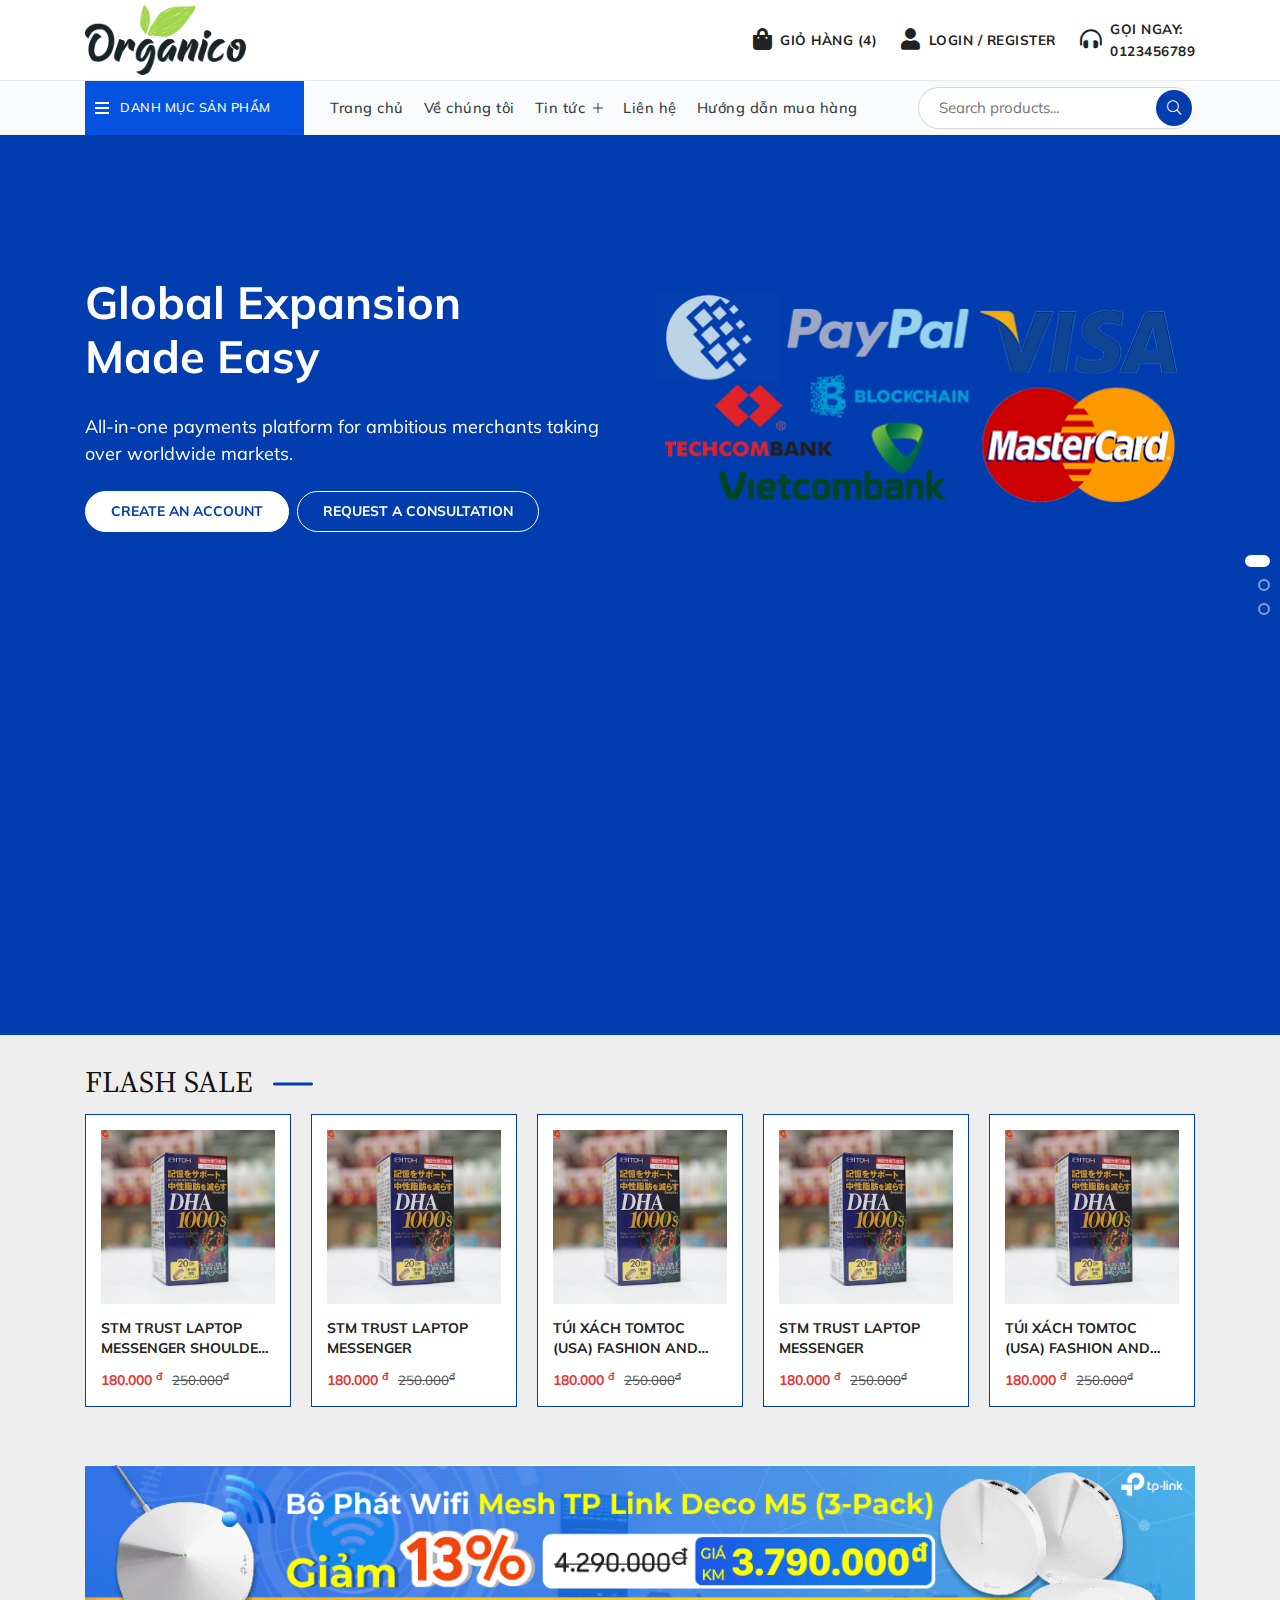
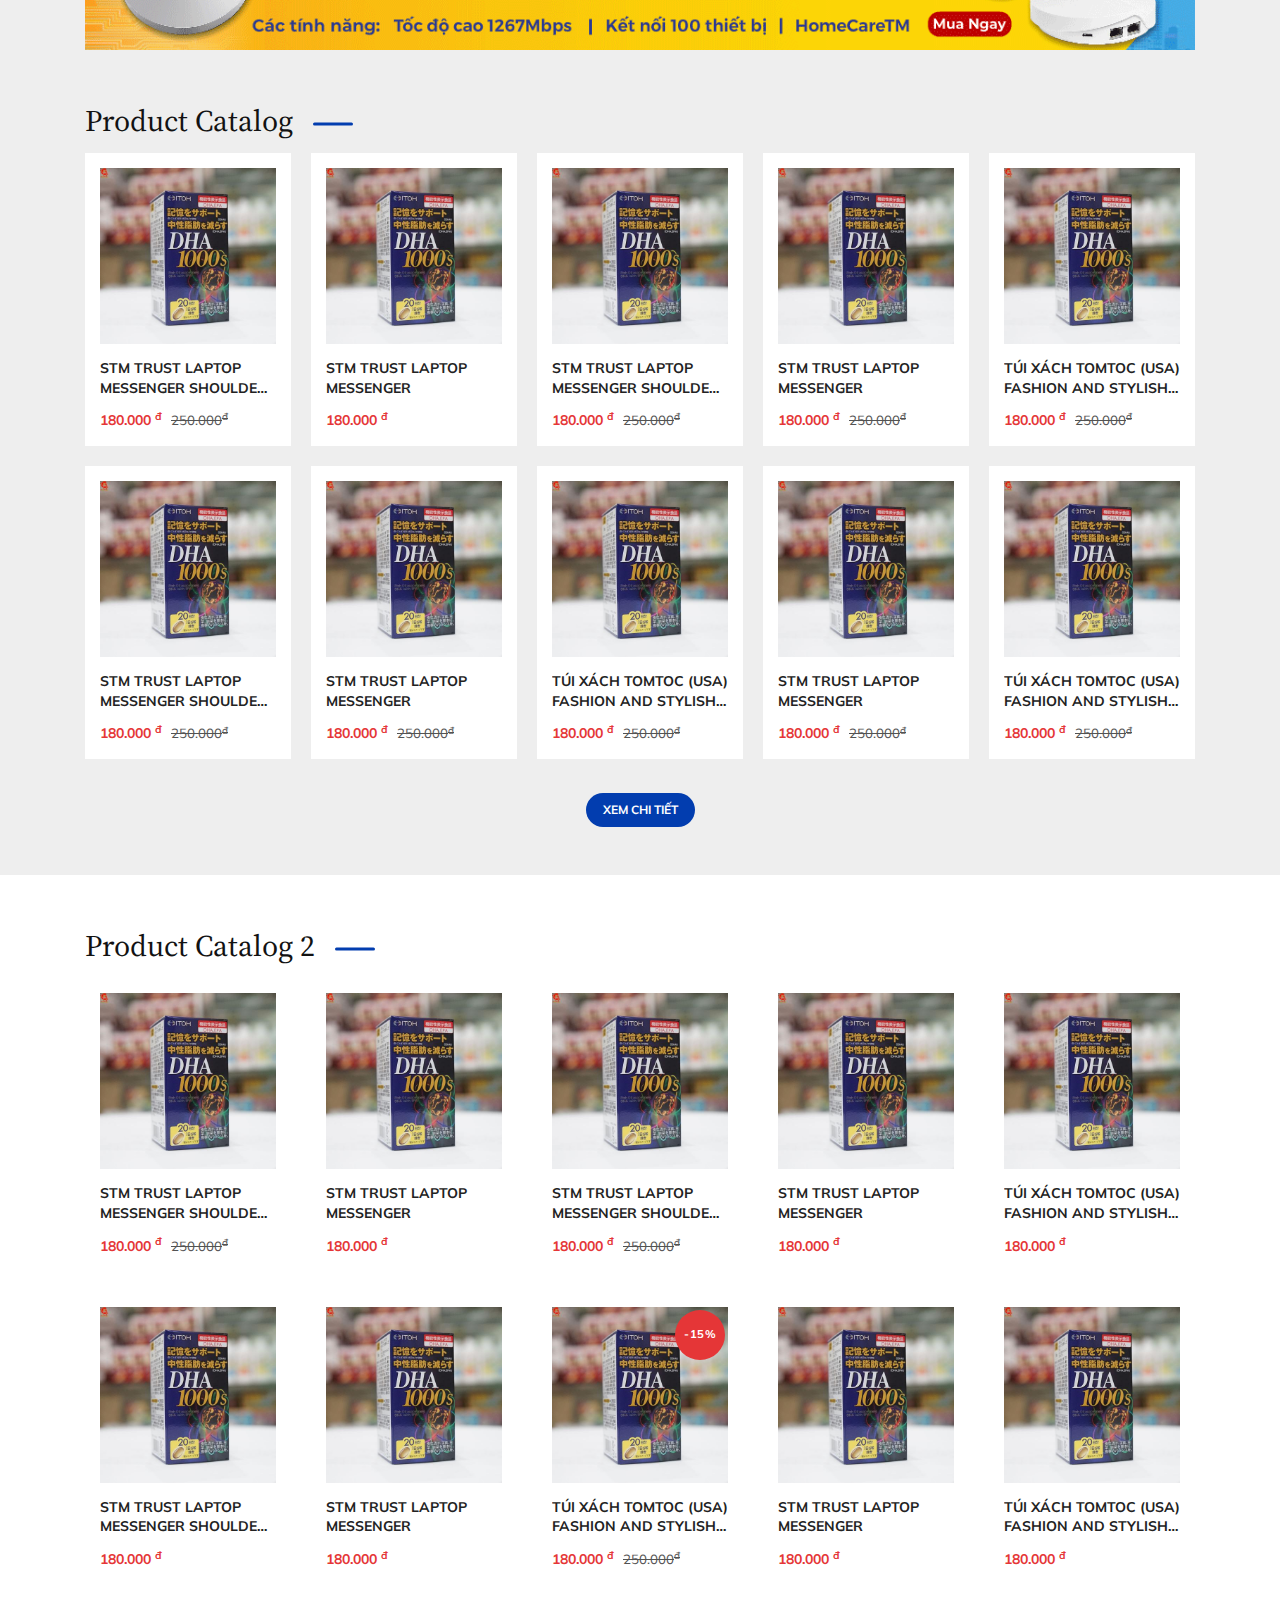
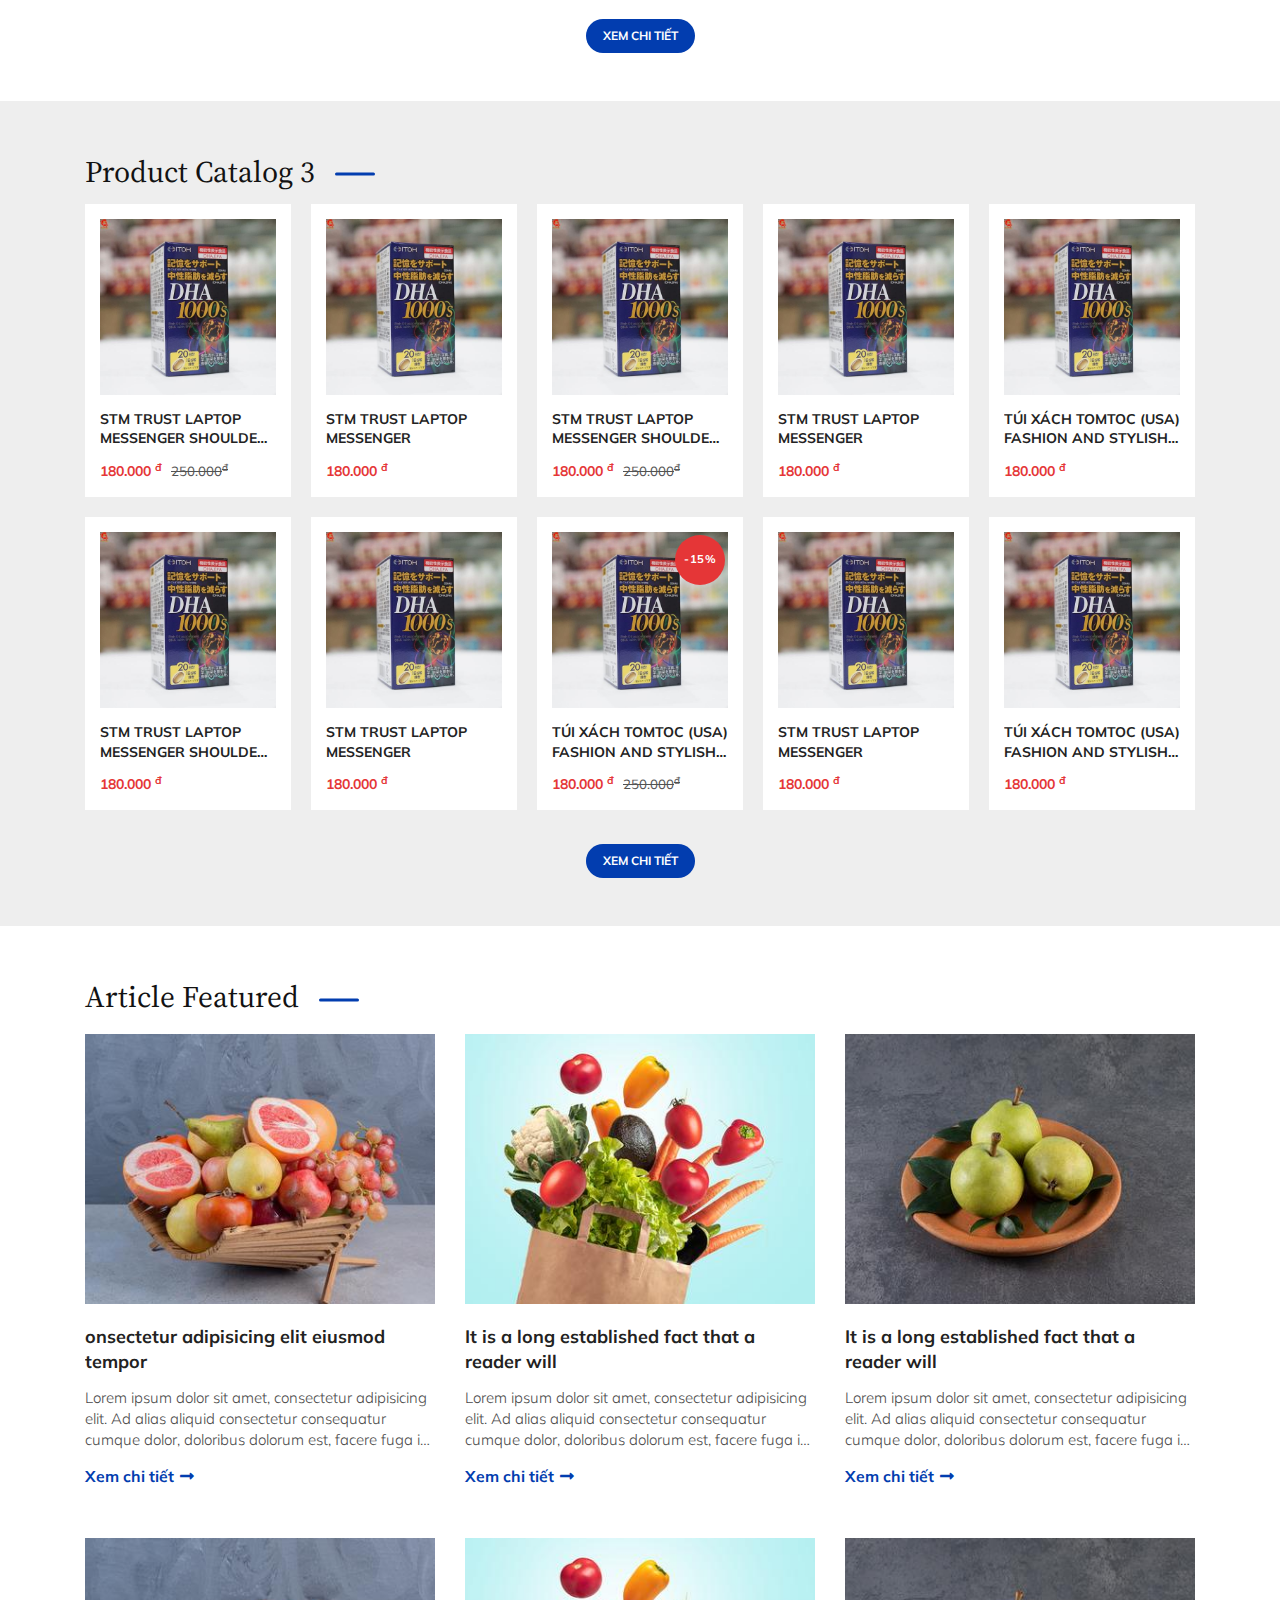
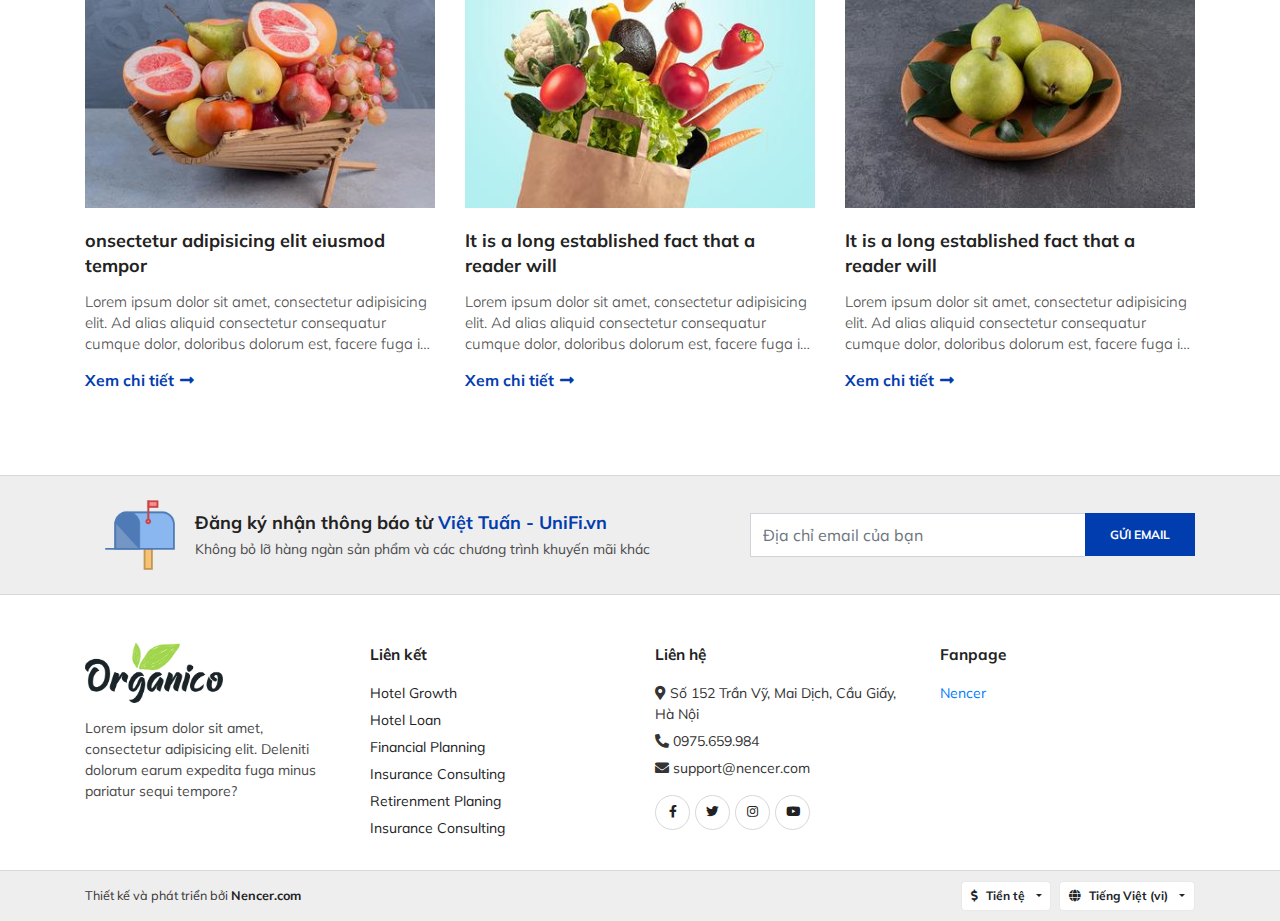
==== commit 5f56befc: "Update version 2" ====
--- a/index.html
+++ b/index.html
@@ -1,1793 +1,1759 @@
 <html lang="en-US">
 <head>
-	<meta http-equiv="Content-Type" content="text/html;charset=UTF-8">
-	<meta name="viewport" content="width=device-width, initial-scale=1">
-	<meta name="Keywords" content="">
-	<meta name="Description" content="">
-	<link rel="icon" href="./assets/images/favicon.png" type="image/x-icon">
-	
-	<meta itemprop="name" content="">
-	<meta itemprop="description" content="">
-	<meta itemprop="image" content="">
-	
-	<meta property="og:locale" content="">
-	<meta property="og:type" content="">
-	<meta property="og:title" content="">
-	<meta property="og:description" content="">
-	<meta property="og:image" content="">
-	<meta property="og:url" content="">
-	<meta property="og:site_name" content="">
-	
-	<meta name="twitter:card" content="">
-	<meta name="twitter:description" content="">
-	<meta name="twitter:title" content="">
-	<meta name="twitter:site" content="">
-	<meta name="twitter:image" content="">
-	<meta name="twitter:creator" content="">
-	
-	<title>Template Thực phẩm sạch</title>
-	
-	<link rel="stylesheet" href="./assets/plugin/bootstrap/css/bootstrap.min.css">
-	<link rel="stylesheet" href="./assets/plugin/swiper/swiper.css">
-	<link rel="stylesheet" href="./assets/fonts/fontawesome/css/all.min.css">
-	<link rel="stylesheet" href="./assets/fonts/flaticon/font/flaticon.css">
-	<link rel="stylesheet" href="./assets/plugin/animate.css">
-	<link rel="stylesheet" href="./assets/plugin/fancybox/jquery.fancybox.min.css"/>
-	<link rel="stylesheet" href="./assets/plugin/noUiSlider/noUiSlider.css"/>
-	<link rel="stylesheet" href="./assets/css/style.css">
-	
-	<style>
-		:root {
-			--primary-color: #76a713;
-			--primary-hover: #6a980e;
-			--primary-hover-sub: #2d620c;
-			--secondary-color: #ED8C53;
-			--color-white: #fff;
-			--color-white-50: #EFF5EF;
-			--color-white-75: #d8d8d8;
-			--color-dark: #222;
-			--color-dark-25: #343434;
-			--color-dark-50: #4a4a4a;
-			--color-dark-75: #676767;
-			--color-gray: #a4a9ae;
-			--color-gray-25: #848585;
-			--color-gray-50: #989898;
-			--color-gray-75: #bababa;
-			--color-price: #e53637;
-			--bg-gray: #eeeeee;
-		}
-	</style>
+    <meta http-equiv="Content-Type" content="text/html;charset=UTF-8">
+    <meta name="viewport" content="width=device-width, initial-scale=1">
+    <meta name="Keywords" content="">
+    <meta name="Description" content="">
+    <link rel="icon" href="./assets/images/favicon.png" type="image/x-icon">
+
+    <meta itemprop="name" content="">
+    <meta itemprop="description" content="">
+    <meta itemprop="image" content="">
+
+    <meta property="og:locale" content="">
+    <meta property="og:type" content="">
+    <meta property="og:title" content="">
+    <meta property="og:description" content="">
+    <meta property="og:image" content="">
+    <meta property="og:url" content="">
+    <meta property="og:site_name" content="">
+
+    <meta name="twitter:card" content="">
+    <meta name="twitter:description" content="">
+    <meta name="twitter:title" content="">
+    <meta name="twitter:site" content="">
+    <meta name="twitter:image" content="">
+    <meta name="twitter:creator" content="">
+
+    <title>Template Thực phẩm sạch</title>
+
+    <link rel="stylesheet" href="./assets/plugin/bootstrap/css/bootstrap.min.css">
+    <link rel="stylesheet" href="./assets/plugin/swiper/swiper.css">
+    <link rel="stylesheet" href="./assets/fonts/fontawesome/css/all.min.css">
+    <link rel="stylesheet" href="./assets/fonts/flaticon/font/flaticon.css">
+    <link rel="stylesheet" href="./assets/plugin/animate.css">
+    <link rel="stylesheet" href="./assets/plugin/fancybox/jquery.fancybox.min.css"/>
+    <link rel="stylesheet" href="./assets/plugin/noUiSlider/noUiSlider.css"/>
+    <link rel="stylesheet" href="./assets/css/style.css">
+
+    <style>
+        :root {
+            --primary-color: #023daf;
+            --primary-hover: #0652e0;
+            --primary-hover-sub: #012f83;
+            --secondary-color: #fd7e14;
+            --color-white: #fff;
+            --color-white-50: #EFF5EF;
+            --color-white-75: #d8d8d8;
+            --color-dark: #222;
+            --color-dark-25: #343434;
+            --color-dark-50: #4a4a4a;
+            --color-dark-75: #676767;
+            --color-gray: #a4a9ae;
+            --color-gray-25: #848585;
+            --color-gray-50: #989898;
+            --color-gray-75: #bababa;
+            --color-price: #e53637;
+            --bg-gray: #eeeeee;
+        }
+    </style>
 </head>
 <body>
 
 <header class="ecm-header">
-	<div class="ecm-header_top">
-		<div class="container">
-			<div class="row align-items-center">
-				<div class="col-md-6">
-					<div class="top-title">
-						Chào mừng bạn đến cửa hàng <b>Nencer</b>
-					</div>
-				</div>
-				<div class="col-md-6">
-					<div class="top-list d-none d-lg-block">
-						<ul class="list-unstyled mb-0 d-flex align-items-center justify-content-center justify-content-md-end flex-wrap">
-							<li>
-								<a href="#">
-									Trả hàng
-								</a>
-							</li>
-							<li>
-								<a href="#">
-									Tin tức
-								</a>
-							</li>
-							<li>
-								<a href="#">
-									Liên hệ
-								</a>
-							</li>
-							<li class="top-list__social">
-								<ul class="list-unstyled mb-0 d-md-flex align-items-center justify-content-center">
-									<li>
-										<a href="#">
-											<i class="fab fa-facebook-f"></i>
-										</a>
-									</li>
-									<li>
-										<a href="#">
-											<i class="fab fa-twitter"></i>
-										</a>
-									</li>
-									<li>
-										<a href="#">
-											<i class="fab fa-youtube"></i>
-										</a>
-									</li>
-								</ul>
-							</li>
-						</ul>
-					</div>
-				</div>
-			</div>
-		</div>
-	</div>
-	<div class="ecm-header_middle">
-		<div class="container">
-			<div class="header-flex align-items-center">
-				<div class="header-left mb-2 mb-lg-0 text-center text-lg-left">
-					<a href="" class="d-inline-block">
-						<img src="./assets/images/logo.png" class="logo" alt="">
-					</a>
-				</div>
-				<div class="header-middle">
-					<div class="header-search">
-						<form action="" class="mb-0">
-							<input type="text" placeholder="Search products...">
-							<button><i class="fal fa-search"></i></button>
-						</form>
-					</div>
-				</div>
-				<div class="header-right mt-3 mt-md-0 d-flex align-items-center justify-content-between justify-content-lg-end">
-					<div class="header-user pr-lg-4">
-						<a class="inner" href="javascript:void(0)">
-							Login / Register
-						</a>
-					</div>
-					<div class="header-icon">
-						<a class="inner d-flex align-items-center" href="tel:0123456789">
-							<i class="fas fa-headphones-alt"></i>
-							<div class="icon-text">
-								Gọi ngay: <br>
-								0123456789
-							</div>
-						</a>
-					</div>
-					<div id="hamburger" class="header-hamburger no-animation d-block d-lg-none">
-						<i></i>
-						<i></i>
-						<i></i>
-					</div>
-				</div>
-			</div>
-		</div>
-	</div>
-	<div class="ecm-header_bottom">
-		<div class="container">
-			<div class="header-flex align-items-center">
-				<div class="header-left d-none d-lg-block">
-					<div class="header-navigation">
-						<ul class="list-unstyled mb-0">
-							<li>
-								<a href="javascript:void(0)">
-									<span>
-										<i></i>
-									</span>
-									Danh mục sản phẩm
-								</a>
-								<ul class="list-unstyled mb-0">
-									<li>
-										<a href="">
-											<span class="icon">
-												<i class="flaticon-cherry"></i>
-											</span>
-											Fresh Fruits
-											<i class="fal fa-angle-right"></i>
-										</a>
-										<ul class="list-unstyled mb-0">
-											<li>
-												<a href="">
-													Fresh Fruits 01
-												</a>
-											</li>
-											<li>
-												<a href="">
-													Fresh Fruits 02
-												</a>
-											</li>
-											<li>
-												<a href="">
-													Fresh Fruits 03
-												</a>
-											</li>
-											<li>
-												<a href="">
-													Fresh Fruits 04
-												</a>
-											</li>
-											<li>
-												<a href="">
-													Fresh Fruits 05
-												</a>
-											</li>
-											<li>
-												<a href="">
-													Fresh Fruits 06
-												</a>
-											</li>
-										</ul>
-									</li>
-									<li>
-										<a href="">
-											<span class="icon">
-												<i class="flaticon-fish"></i>
-											</span>
-											Fresh Fish
-										</a>
-									</li>
-									<li>
-										<a href="">
-											<span class="icon">
-												<i class="flaticon-chicken-leg"></i>
-											</span>
-											Fresh Meat
-											<i class="fal fa-angle-right"></i>
-										</a>
-										<ul class="list-unstyled mb-0">
-											<li>
-												<a href="">
-													Fresh Meat 01
-												</a>
-											</li>
-											<li>
-												<a href="">
-													Fresh Meat 02
-												</a>
-											</li>
-											<li>
-												<a href="">
-													Fresh Meat 03
-												</a>
-											</li>
-											<li>
-												<a href="">
-													Fresh Meat 04
-												</a>
-											</li>
-										</ul>
-									</li>
-									<li>
-										<a href="">
-											<span class="icon">
-												<i class="flaticon-orange-juice"></i>
-											</span>
-											Nature
-										</a>
-									</li>
-									<li>
-										<a href="">
-											<span class="icon">
-												<i class="flaticon-fish"></i>
-											</span>
-											Fresh Fish
-										</a>
-									</li>
-									<li>
-										<a href="">
-											<span class="icon">
-												<i class="flaticon-orange-juice"></i>
-											</span>
-											Nature
-										</a>
-									</li>
-									<li>
-										<a href="">
-											<span class="icon">
-												<i class="flaticon-chicken-leg"></i>
-											</span>
-											Fresh Meat
-											<i class="fal fa-angle-right"></i>
-										</a>
-										<ul class="list-unstyled mb-0">
-											<li>
-												<a href="">
-													Fresh Meat 01
-												</a>
-											</li>
-											<li>
-												<a href="">
-													Fresh Meat 02
-												</a>
-											</li>
-											<li>
-												<a href="">
-													Fresh Meat 03
-												</a>
-											</li>
-											<li>
-												<a href="">
-													Fresh Meat 04
-												</a>
-											</li>
-										</ul>
-									</li>
-									<li>
-										<a href="">
-											<span class="icon">
-												<i class="flaticon-fish"></i>
-											</span>
-											Fresh Fish
-										</a>
-									</li>
-								</ul>
-							</li>
-						</ul>
-					</div>
-				</div>
-				<div class="header-middle">
-					<div class="header-menu" id="hasMenu">
-						<ul class="list-unstyled mb-0">
-							<li class="d-block d-lg-none close-navigation">
-								<a href="index.html" class="d-inline-block">
-									<img src="./assets/images/logo.png" alt="" class="img-fluid">
-								</a>
-								<a href="javascript:void(0)" id="close-navigation">
-									<i class="fal fa-times"></i>
-								</a>
-							</li>
-							<li>
-								<a href="">
-									Trang chủ
-								</a>
-							</li>
-							<li>
-								<a href="">Về chúng tôi</a>
-							</li>
-							<li class="d-block d-lg-none">
-								<a href="javascript:void(0)">
-									Sản phẩm
-									<i class="menu-arrow"></i>
-								</a>
-								<ul class="list-unstyled mb-0">
-									<li>
-										<a href="javascript:void(0)">
-											<span class="icon">
-												<i class="flaticon-cherry"></i>
-											</span>
-											Fresh Fruits
-											<i class="fal fa-angle-right menu-arrow"></i>
-										</a>
-										<ul class="list-unstyled mb-0">
-											<li>
-												<a href="">
-													Fresh Fruits 01
-												</a>
-											</li>
-											<li>
-												<a href="">
-													Fresh Fruits 02
-												</a>
-											</li>
-											<li>
-												<a href="">
-													Fresh Fruits 03
-												</a>
-											</li>
-											<li>
-												<a href="">
-													Fresh Fruits 04
-												</a>
-											</li>
-											<li>
-												<a href="">
-													Fresh Fruits 05
-												</a>
-											</li>
-											<li>
-												<a href="">
-													Fresh Fruits 06
-												</a>
-											</li>
-										</ul>
-									</li>
-									<li>
-										<a href=javascript:void(0)"">
-											<span class="icon">
-												<i class="flaticon-fish"></i>
-											</span>
-											Fresh Fish
-										</a>
-									</li>
-									<li>
-										<a href="javascript:void(0)">
-											<span class="icon">
-												<i class="flaticon-chicken-leg"></i>
-											</span>
-											Fresh Meat
-											<i class="fal fa-angle-right menu-arrow"></i>
-										</a>
-										<ul class="list-unstyled mb-0">
-											<li>
-												<a href="">
-													Fresh Meat 01
-												</a>
-											</li>
-											<li>
-												<a href="">
-													Fresh Meat 02
-												</a>
-											</li>
-											<li>
-												<a href="">
-													Fresh Meat 03
-												</a>
-											</li>
-											<li>
-												<a href="">
-													Fresh Meat 04
-												</a>
-											</li>
-										</ul>
-									</li>
-									<li>
-										<a href="javascript:void(0)">
-											<span class="icon">
-												<i class="flaticon-orange-juice"></i>
-											</span>
-											Nature
-										</a>
-									</li>
-									<li>
-										<a href="javascript:void(0)">
-											<span class="icon">
-												<i class="flaticon-fish"></i>
-											</span>
-											Fresh Fish
-										</a>
-									</li>
-									<li>
-										<a href="javascript:void(0)">
-											<span class="icon">
-												<i class="flaticon-orange-juice"></i>
-											</span>
-											Nature
-										</a>
-									</li>
-									<li>
-										<a href="javascript:void(0)">
-											<span class="icon">
-												<i class="flaticon-chicken-leg"></i>
-											</span>
-											Fresh Meat
-											<i class="fal fa-angle-right menu-arrow"></i>
-										</a>
-										<ul class="list-unstyled mb-0">
-											<li>
-												<a href="">
-													Fresh Meat 01
-												</a>
-											</li>
-											<li>
-												<a href="">
-													Fresh Meat 02
-												</a>
-											</li>
-											<li>
-												<a href="">
-													Fresh Meat 03
-												</a>
-											</li>
-											<li>
-												<a href="">
-													Fresh Meat 04
-												</a>
-											</li>
-										</ul>
-									</li>
-									<li>
-										<a href="javascript:void(0)">
-											<span class="icon">
-												<i class="flaticon-fish"></i>
-											</span>
-											Fresh Fish
-										</a>
-									</li>
-								</ul>
-							</li>
-							<li>
-								<a href="javascript:void(0)">
-									Tin tức
-									<i class="menu-arrow"></i>
-								</a>
-								<ul class="list-unstyled mb-0">
-									<li>
-										<a href="">Tin nổi bật</a>
-									</li>
-									<li>
-										<a href="">Tin khuyến mãi</a>
-									</li>
-									<li>
-										<a href="">Tin nổi bật</a>
-									</li>
-									<li>
-										<a href="">Tin khuyến mãi</a>
-									</li>
-								</ul>
-							</li>
-							<li>
-								<a href="">Liên hệ</a>
-							</li>
-							<li>
-								<a href="">
-									Hướng dẫn mua hàng
-								</a>
-							</li>
-						</ul>
-					</div>
-				</div>
-				<div class="header-right d-none">
-					<div class="header-sale">
-						<i class="fas fa-badge-percent"></i>
-						Giảm giá <b>40% tất cả sản phẩm</b>
-					</div>
-				</div>
-			</div>
-		</div>
-	</div>
-	<div class="ecm-header_overlay"></div>
+    <div class="ecm-header_middle">
+        <div class="container">
+            <div class="header-flex align-items-center">
+                <div class="header-left mb-2 mb-lg-0 text-center text-lg-left">
+                    <a href="" class="d-inline-block">
+                        <img src="./assets/images/logo.png" class="logo" alt="">
+                    </a>
+                </div>
+                <div class="header-right mt-3 mt-md-0 ml-auto d-flex align-items-center justify-content-between justify-content-lg-end">
+                    <div class="header-cart pr-lg-4">
+                        <a class="inner" href="javascript:void(0)">
+                            <i class="fas fa-shopping-bag"></i>
+                            Giỏ hàng (<span>4</span>)
+                        </a>
+                    </div>
+                    <div class="header-user pr-lg-4">
+                        <a class="inner" href="javascript:void(0)">
+                            <i class="fas fa-user"></i>
+                            Login / Register
+                        </a>
+                    </div>
+                    <div class="header-icon">
+                        <a class="inner d-flex align-items-center" href="tel:0123456789">
+                            <i class="fas fa-headphones-alt"></i>
+                            <div class="icon-text">
+                                Gọi ngay: <br>
+                                0123456789
+                            </div>
+                        </a>
+                    </div>
+                    <div id="hamburger" class="header-hamburger no-animation d-block d-lg-none">
+                        <i></i>
+                        <i></i>
+                        <i></i>
+                    </div>
+                </div>
+            </div>
+        </div>
+    </div>
+    <div class="ecm-header_bottom">
+        <div class="container">
+            <div class="header-flex align-items-center">
+                <div class="header-left d-none d-lg-block">
+                    <div class="header-navigation">
+                        <ul class="list-unstyled mb-0">
+                            <li>
+                                <a href="javascript:void(0)">
+                                    <span>
+                                        <i></i>
+                                    </span>
+                                    Danh mục sản phẩm
+                                </a>
+                                <ul class="list-unstyled mb-0">
+                                    <li>
+                                        <a href="">
+                                            Fresh Fruits
+                                            <i class="fal fa-angle-right"></i>
+                                        </a>
+                                        <ul class="list-unstyled mb-0">
+                                            <li>
+                                                <a href="">
+                                                    Fresh Fruits 01
+                                                </a>
+                                            </li>
+                                            <li>
+                                                <a href="">
+                                                    Fresh Fruits 02
+                                                </a>
+                                            </li>
+                                            <li>
+                                                <a href="">
+                                                    Fresh Fruits 03
+                                                </a>
+                                            </li>
+                                            <li>
+                                                <a href="">
+                                                    Fresh Fruits 04
+                                                </a>
+                                            </li>
+                                            <li>
+                                                <a href="">
+                                                    Fresh Fruits 05
+                                                </a>
+                                            </li>
+                                            <li>
+                                                <a href="">
+                                                    Fresh Fruits 06
+                                                </a>
+                                            </li>
+                                        </ul>
+                                    </li>
+                                    <li>
+                                        <a href="">
+                                            Fresh Fish
+                                        </a>
+                                    </li>
+                                    <li>
+                                        <a href="">
+                                            Fresh Meat
+                                            <i class="fal fa-angle-right"></i>
+                                        </a>
+                                        <ul class="list-unstyled mb-0">
+                                            <li>
+                                                <a href="">
+                                                    Fresh Meat 01
+                                                </a>
+                                            </li>
+                                            <li>
+                                                <a href="">
+                                                    Fresh Meat 02
+                                                </a>
+                                            </li>
+                                            <li>
+                                                <a href="">
+                                                    Fresh Meat 03
+                                                </a>
+                                            </li>
+                                            <li>
+                                                <a href="">
+                                                    Fresh Meat 04
+                                                </a>
+                                            </li>
+                                        </ul>
+                                    </li>
+                                    <li>
+                                        <a href="">
+                                            Nature
+                                        </a>
+                                    </li>
+                                    <li>
+                                        <a href="">
+                                            Fresh Fish
+                                        </a>
+                                    </li>
+                                    <li>
+                                        <a href="">
+                                            Nature
+                                        </a>
+                                    </li>
+                                    <li>
+                                        <a href="">
+                                            Fresh Meat
+                                            <i class="fal fa-angle-right"></i>
+                                        </a>
+                                        <ul class="list-unstyled mb-0">
+                                            <li>
+                                                <a href="">
+                                                    Fresh Meat 01
+                                                </a>
+                                            </li>
+                                            <li>
+                                                <a href="">
+                                                    Fresh Meat 02
+                                                </a>
+                                            </li>
+                                            <li>
+                                                <a href="">
+                                                    Fresh Meat 03
+                                                </a>
+                                            </li>
+                                            <li>
+                                                <a href="">
+                                                    Fresh Meat 04
+                                                </a>
+                                            </li>
+                                        </ul>
+                                    </li>
+                                    <li>
+                                        <a href="">
+                                            Fresh Fish
+                                        </a>
+                                    </li>
+                                </ul>
+                            </li>
+                        </ul>
+                    </div>
+                </div>
+                <div class="header-middle">
+                    <div class="header-menu" id="hasMenu">
+                        <ul class="list-unstyled mb-0">
+                            <li class="d-block d-lg-none close-navigation">
+                                <a href="index.html" class="d-inline-block">
+                                    <img src="./assets/images/logo.png" alt="" class="img-fluid">
+                                </a>
+                                <a href="javascript:void(0)" id="close-navigation">
+                                    <i class="fal fa-times"></i>
+                                </a>
+                            </li>
+                            <li>
+                                <a href="">
+                                    Trang chủ
+                                </a>
+                            </li>
+                            <li>
+                                <a href="">Về chúng tôi</a>
+                            </li>
+                            <li class="d-block d-lg-none">
+                                <a href="javascript:void(0)">
+                                    Sản phẩm
+                                    <i class="menu-arrow"></i>
+                                </a>
+                                <ul class="list-unstyled mb-0">
+                                    <li>
+                                        <a href="javascript:void(0)">
+                                            Fresh Fruits
+                                            <i class="fal fa-angle-right menu-arrow"></i>
+                                        </a>
+                                        <ul class="list-unstyled mb-0">
+                                            <li>
+                                                <a href="">
+                                                    Fresh Fruits 01
+                                                </a>
+                                            </li>
+                                            <li>
+                                                <a href="">
+                                                    Fresh Fruits 02
+                                                </a>
+                                            </li>
+                                            <li>
+                                                <a href="">
+                                                    Fresh Fruits 03
+                                                </a>
+                                            </li>
+                                            <li>
+                                                <a href="">
+                                                    Fresh Fruits 04
+                                                </a>
+                                            </li>
+                                            <li>
+                                                <a href="">
+                                                    Fresh Fruits 05
+                                                </a>
+                                            </li>
+                                            <li>
+                                                <a href="">
+                                                    Fresh Fruits 06
+                                                </a>
+                                            </li>
+                                        </ul>
+                                    </li>
+                                    <li>
+                                        <a href="javascript:void(0)">
+                                            Fresh Fish
+                                        </a>
+                                    </li>
+                                    <li>
+                                        <a href="javascript:void(0)">
+                                            Fresh Meat
+                                            <i class="fal fa-angle-right menu-arrow"></i>
+                                        </a>
+                                        <ul class="list-unstyled mb-0">
+                                            <li>
+                                                <a href="">
+                                                    Fresh Meat 01
+                                                </a>
+                                            </li>
+                                            <li>
+                                                <a href="">
+                                                    Fresh Meat 02
+                                                </a>
+                                            </li>
+                                            <li>
+                                                <a href="">
+                                                    Fresh Meat 03
+                                                </a>
+                                            </li>
+                                            <li>
+                                                <a href="">
+                                                    Fresh Meat 04
+                                                </a>
+                                            </li>
+                                        </ul>
+                                    </li>
+                                    <li>
+                                        <a href="javascript:void(0)">
+                                            Nature
+                                        </a>
+                                    </li>
+                                    <li>
+                                        <a href="javascript:void(0)">
+                                            Fresh Fish
+                                        </a>
+                                    </li>
+                                    <li>
+                                        <a href="javascript:void(0)">
+                                            Nature
+                                        </a>
+                                    </li>
+                                    <li>
+                                        <a href="javascript:void(0)">
+                                            Fresh Meat
+                                            <i class="fal fa-angle-right menu-arrow"></i>
+                                        </a>
+                                        <ul class="list-unstyled mb-0">
+                                            <li>
+                                                <a href="">
+                                                    Fresh Meat 01
+                                                </a>
+                                            </li>
+                                            <li>
+                                                <a href="">
+                                                    Fresh Meat 02
+                                                </a>
+                                            </li>
+                                            <li>
+                                                <a href="">
+                                                    Fresh Meat 03
+                                                </a>
+                                            </li>
+                                            <li>
+                                                <a href="">
+                                                    Fresh Meat 04
+                                                </a>
+                                            </li>
+                                        </ul>
+                                    </li>
+                                    <li>
+                                        <a href="javascript:void(0)">
+                                            Fresh Fish
+                                        </a>
+                                    </li>
+                                </ul>
+                            </li>
+                            <li>
+                                <a href="javascript:void(0)">
+                                    Tin tức
+                                    <i class="menu-arrow"></i>
+                                </a>
+                                <ul class="list-unstyled mb-0">
+                                    <li>
+                                        <a href="">Tin nổi bật</a>
+                                    </li>
+                                    <li>
+                                        <a href="">Tin khuyến mãi</a>
+                                    </li>
+                                    <li>
+                                        <a href="">Tin nổi bật</a>
+                                    </li>
+                                    <li>
+                                        <a href="">Tin khuyến mãi</a>
+                                    </li>
+                                </ul>
+                            </li>
+                            <li>
+                                <a href="">Liên hệ</a>
+                            </li>
+                            <li>
+                                <a href="">
+                                    Hướng dẫn mua hàng
+                                </a>
+                            </li>
+                        </ul>
+                    </div>
+                </div>
+                <div class="header-right">
+                    <div class="header-search">
+                        <form action="" class="mb-0">
+                            <input type="text" placeholder="Search products...">
+                            <button><i class="fal fa-search"></i></button>
+                        </form>
+                    </div>
+                </div>
+            </div>
+        </div>
+    </div>
+    <div class="ecm-header_overlay"></div>
 </header>
 <div class="ecm-body">
-	<div class="ecm-highlight py-2 bg-white">
-		<div class="container">
-			<div class="row row-5 d-none d-lg-flex">
-				<div class="col-lg-5">
-					<div class="row row-col-5">
-						<div class="col-12">
-							<div class="ecm-highlight_item highlight-item_height-2"
-							     style="background-image: url(https://images.unsplash.com/photo-1499951360447-b19be8fe80f5?ixlib=rb-0.3.5&s=a8ef3fd4a48693a0620b614a6209b687&auto=format&fit=crop&w=750&q=80)">
-								<a class="stretched-link" href="">
-									<span class="btn btn-effect">Xem chi tiết</span>
-								</a>
-							</div>
-						</div>
-						<div class="col-lg-6">
-							<div class="ecm-highlight_item highlight-item_height-3"
-							     style="background-image: url(https://images.unsplash.com/photo-1498661705887-3778d9ecb4ff?ixlib=rb-0.3.5&s=f51f276113011f5dc3020416e13e5cb6&auto=format&fit=crop&w=550&q=80)">
-								<a class="stretched-link" href="">
-									<span class="btn btn-effect">Xem chi tiết</span>
-								</a>
-							</div>
-						</div>
-						<div class="col-lg-6">
-							<div class="ecm-highlight_item highlight-item_height-3"
-							     style="background-image: url(https://images.unsplash.com/photo-1498661705887-3778d9ecb4ff?ixlib=rb-0.3.5&s=f51f276113011f5dc3020416e13e5cb6&auto=format&fit=crop&w=550&q=80)">
-								<a class="stretched-link" href="">
-									<span class="btn btn-effect">Xem chi tiết</span>
-								</a>
-							</div>
-						</div>
-					</div>
-				</div>
-				<div class="col-lg-7">
-					<div class="row row-col-5">
-						<div class="col-lg-6">
-							<div class="ecm-highlight_item highlight-item_height-4"
-							     style="background-image: url(https://images.unsplash.com/photo-1498661705887-3778d9ecb4ff?ixlib=rb-0.3.5&s=f51f276113011f5dc3020416e13e5cb6&auto=format&fit=crop&w=550&q=80)">
-								<a class="stretched-link" href="">
-									<span class="btn btn-effect">Xem chi tiết</span>
-								</a>
-							</div>
-						</div>
-						<div class="col-lg-6">
-							<div class="ecm-highlight_item highlight-item_height-4"
-							     style="background-image: url(https://images.unsplash.com/photo-1498661705887-3778d9ecb4ff?ixlib=rb-0.3.5&s=f51f276113011f5dc3020416e13e5cb6&auto=format&fit=crop&w=550&q=80)">
-								<a class="stretched-link" href="">
-									<span class="btn btn-effect">Xem chi tiết</span>
-								</a>
-							</div>
-						</div>
-						<div class="col-12">
-							<div class="ecm-highlight_item highlight-item_height-1"
-							     style="background-image: url(https://images.unsplash.com/photo-1499951360447-b19be8fe80f5?ixlib=rb-0.3.5&s=a8ef3fd4a48693a0620b614a6209b687&auto=format&fit=crop&w=750&q=80)">
-								<a class="stretched-link" href="">
-									<span class="btn btn-effect">Xem chi tiết</span>
-								</a>
-							</div>
-						</div>
-					</div>
-				</div>
-			</div>
-			<div class="row row-d-block d-md-none">
-				<div class="col-12">
-					<div class="swiper-container" id="swiper-highlight">
-						<div class="swiper-wrapper">
-							<div class="swiper-slide">
-								<div class="ecm-highlight_item"
-								     style="background-image: url(https://images.unsplash.com/photo-1499951360447-b19be8fe80f5?ixlib=rb-0.3.5&s=a8ef3fd4a48693a0620b614a6209b687&auto=format&fit=crop&w=750&q=80)">
-									<a class="stretched-link" href="">
-										<span class="btn btn-effect">Xem chi tiết</span>
-									</a>
-								</div>
-							</div>
-							<div class="swiper-slide">
-								<div class="ecm-highlight_item"
-								     style="background-image: url(https://images.unsplash.com/photo-1499951360447-b19be8fe80f5?ixlib=rb-0.3.5&s=a8ef3fd4a48693a0620b614a6209b687&auto=format&fit=crop&w=750&q=80)">
-									<a class="stretched-link" href="">
-										<span class="btn btn-effect">Xem chi tiết</span>
-									</a>
-								</div>
-							</div>
-							<div class="swiper-slide">
-								<div class="ecm-highlight_item"
-								     style="background-image: url(https://images.unsplash.com/photo-1499951360447-b19be8fe80f5?ixlib=rb-0.3.5&s=a8ef3fd4a48693a0620b614a6209b687&auto=format&fit=crop&w=750&q=80)">
-									<a class="stretched-link" href="">
-										<span class="btn btn-effect">Xem chi tiết</span>
-									</a>
-								</div>
-							</div>
-							<div class="swiper-slide">
-								<div class="ecm-highlight_item"
-								     style="background-image: url(https://images.unsplash.com/photo-1499951360447-b19be8fe80f5?ixlib=rb-0.3.5&s=a8ef3fd4a48693a0620b614a6209b687&auto=format&fit=crop&w=750&q=80)">
-									<a class="stretched-link" href="">
-										<span class="btn btn-effect">Xem chi tiết</span>
-									</a>
-								</div>
-							</div>
-							<div class="swiper-slide">
-								<div class="ecm-highlight_item"
-								     style="background-image: url(https://images.unsplash.com/photo-1499951360447-b19be8fe80f5?ixlib=rb-0.3.5&s=a8ef3fd4a48693a0620b614a6209b687&auto=format&fit=crop&w=750&q=80)">
-									<a class="stretched-link" href="">
-										<span class="btn btn-effect">Xem chi tiết</span>
-									</a>
-								</div>
-							</div>
-							<div class="swiper-slide">
-								<div class="ecm-highlight_item"
-								     style="background-image: url(https://images.unsplash.com/photo-1499951360447-b19be8fe80f5?ixlib=rb-0.3.5&s=a8ef3fd4a48693a0620b614a6209b687&auto=format&fit=crop&w=750&q=80)">
-									<a class="stretched-link" href="">
-										<span class="btn btn-effect">Xem chi tiết</span>
-									</a>
-								</div>
-							</div>
-							<div class="swiper-slide">
-								<div class="ecm-highlight_item"
-								     style="background-image: url(https://images.unsplash.com/photo-1499951360447-b19be8fe80f5?ixlib=rb-0.3.5&s=a8ef3fd4a48693a0620b614a6209b687&auto=format&fit=crop&w=750&q=80)">
-									<a class="stretched-link" href="">
-										<span class="btn btn-effect">Xem chi tiết</span>
-									</a>
-								</div>
-							</div>
-							<div class="swiper-slide">
-								<div class="ecm-highlight_item"
-								     style="background-image: url(https://images.unsplash.com/photo-1499951360447-b19be8fe80f5?ixlib=rb-0.3.5&s=a8ef3fd4a48693a0620b614a6209b687&auto=format&fit=crop&w=750&q=80)">
-									<a class="stretched-link" href="">
-										<span class="btn btn-effect">Xem chi tiết</span>
-									</a>
-								</div>
-							</div>
-						</div>
-					</div>
-				</div>
-			</div>
-		</div>
-	</div>
-	<div class="ecm-sale py-5">
-		<div class="container">
-			<div class="row align-items-center">
-				<div class="col-12">
-					<div class="d-flex align-items-start justify-content-start">
-						<div class="ecm-heading mb-0 text-uppercase ecm-color_primary">
-							Flash Sale
-						</div>
-					</div>
-				</div>
-				<div class="col-12">
-					<div class="ecm-sale_inner">
-						<div class="row row-col-10">
-							<div class="col-md-4 col-sm-6 position-relative">
-								<div class="ecm-product-item card border-0 rounded-0 position-relative">
-									<div class="card-header border-0 p-0 rounded-0">
-										<a class="position-relative d-inline-block" href="">
-											<img class="product-image_primary" src="./assets/images/product/1.jpg"
-											     alt="">
-											<img class="product-image_secondary" src="./assets/images/product/2.jpg"
-											     alt="">
-										</a>
-									</div>
-									<div class="card-body">
-										<a href="" class="card-title">
-											STM TRUST LAPTOP MESSENGER SHOULDER BAG
-										</a>
-										<div class="card-price">
-											180.000 <sup>đ</sup>
-											<span>250.000<sup>đ</sup></span>
-										</div>
-									</div>
-								</div>
-							</div>
-							<div class="col-md-4 col-sm-6 position-relative">
-								<div class="ecm-product-item card border-0 rounded-0 position-relative">
-									<div class="card-header border-0 p-0 rounded-0">
-										<a class="position-relative d-inline-block" href="">
-											<img class="product-image_primary" src="./assets/images/product/1.jpg"
-											     alt="">
-											<img class="product-image_secondary" src="./assets/images/product/2.jpg"
-											     alt="">
-										</a>
-									</div>
-									<div class="card-body">
-										<a href="" class="card-title">
-											STM TRUST LAPTOP MESSENGER
-										</a>
-										<div class="card-price">
-											180.000 <sup>đ</sup>
-											<span>250.000<sup>đ</sup></span>
-										</div>
-									</div>
-								</div>
-							</div>
-							<div class="col-md-4 col-sm-6 position-relative">
-								<div class="ecm-product-item card border-0 rounded-0 position-relative">
-									<div class="card-header border-0 p-0 rounded-0">
-										<a class="position-relative d-inline-block" href="">
-											<img class="product-image_primary" src="./assets/images/product/1.jpg"
-											     alt="">
-											<img class="product-image_secondary" src="./assets/images/product/2.jpg"
-											     alt="">
-										</a>
-									</div>
-									<div class="card-body">
-										<a href="" class="card-title">
-											TÚI XÁCH TOMTOC (USA) FASHION AND STYLISH TOTE BAG FOR ULTRABOOK 13”-15.4”
-										</a>
-										<div class="card-price">
-											180.000 <sup>đ</sup>
-											<span>250.000<sup>đ</sup></span>
-										</div>
-									</div>
-								</div>
-							</div>
-						</div>
-					</div>
-				</div>
-			</div>
-		</div>
-	</div>
-	<div class="ecm-banner_child">
-		<div class="container">
-			<div class="row">
-				<div class="col-12">
-					<a href="" class="d-inline-block">
-						<img class="img-fluid" src="./assets/images/banner/wifi.gif" alt="">
-					</a>
-				</div>
-			</div>
-		</div>
-	</div>
-	<div class="ecm-products py-5">
-		<div class="container">
-			<div class="row">
-				<div class="col-12">
-					<div class="ecm-heading">
-						Product Catalog
-					</div>
-				</div>
-				<div class="col-12">
-					<div class="ecm-product_inner">
-						<div class="row row-col-10">
-							<div class="col-md-4 col-sm-6">
-								<div class="ecm-product-item card border-0 rounded-0 position-relative">
-									<div class="card-header border-0 p-0 rounded-0">
-										<a class="position-relative d-inline-block" href="">
-											<img class="product-image_primary" src="./assets/images/product/1.jpg"
-											     alt="">
-											<img class="product-image_secondary" src="./assets/images/product/2.jpg"
-											     alt="">
-										</a>
-									</div>
-									<div class="card-body">
-										<a href="" class="card-title">
-											STM TRUST LAPTOP MESSENGER SHOULDER BAG
-										</a>
-										<div class="card-price">
-											180.000 <sup>đ</sup>
-											<span>250.000<sup>đ</sup></span>
-										</div>
-									</div>
-								</div>
-							</div>
-							<div class="col-md-4 col-sm-6">
-								<div class="ecm-product-item card border-0 rounded-0 position-relative">
-									<div class="card-header border-0 p-0 rounded-0">
-										<a class="position-relative d-inline-block" href="">
-											<img class="product-image_primary" src="./assets/images/product/1.jpg"
-											     alt="">
-											<img class="product-image_secondary" src="./assets/images/product/2.jpg"
-											     alt="">
-										</a>
-									</div>
-									<div class="card-body">
-										<a href="" class="card-title">
-											STM TRUST LAPTOP MESSENGER
-										</a>
-										<div class="card-price">
-											180.000 <sup>đ</sup>
-											<span>250.000<sup>đ</sup></span>
-										</div>
-									</div>
-								</div>
-							</div>
-							<div class="col-md-4 col-sm-6">
-								<div class="ecm-product-item card border-0 rounded-0 position-relative">
-									<div class="card-header border-0 p-0 rounded-0">
-										<a class="position-relative d-inline-block" href="">
-											<img class="product-image_primary" src="./assets/images/product/1.jpg"
-											     alt="">
-											<img class="product-image_secondary" src="./assets/images/product/2.jpg"
-											     alt="">
-										</a>
-									</div>
-									<div class="card-body">
-										<a href="" class="card-title">
-											TÚI XÁCH TOMTOC (USA) FASHION AND STYLISH TOTE BAG FOR ULTRABOOK 13”-15.4”
-										</a>
-										<div class="card-price">
-											180.000 <sup>đ</sup>
-											<span>250.000<sup>đ</sup></span>
-										</div>
-									</div>
-								</div>
-							</div>
-							<div class="col-md-4 col-sm-6">
-								<div class="ecm-product-item card border-0 rounded-0 position-relative">
-									<div class="card-header border-0 p-0 rounded-0">
-										<a class="position-relative d-inline-block" href="">
-											<img class="product-image_primary" src="./assets/images/product/1.jpg"
-											     alt="">
-											<img class="product-image_secondary" src="./assets/images/product/2.jpg"
-											     alt="">
-										</a>
-									</div>
-									<div class="card-body">
-										<a href="" class="card-title">
-											STM TRUST LAPTOP MESSENGER SHOULDER BAG
-										</a>
-										<div class="card-price">
-											180.000 <sup>đ</sup>
-											<span>250.000<sup>đ</sup></span>
-										</div>
-									</div>
-								</div>
-							</div>
-							<div class="col-md-4 col-sm-6">
-								<div class="ecm-product-item card border-0 rounded-0 position-relative">
-									<div class="card-header border-0 p-0 rounded-0">
-										<a class="position-relative d-inline-block" href="">
-											<img class="product-image_primary" src="./assets/images/product/1.jpg"
-											     alt="">
-											<img class="product-image_secondary" src="./assets/images/product/2.jpg"
-											     alt="">
-										</a>
-									</div>
-									<div class="card-body">
-										<a href="" class="card-title">
-											STM TRUST LAPTOP MESSENGER
-										</a>
-										<div class="card-price">
-											180.000 <sup>đ</sup>
-											<span>250.000<sup>đ</sup></span>
-										</div>
-									</div>
-								</div>
-							</div>
-							<div class="col-md-4 col-sm-6">
-								<div class="ecm-product-item card border-0 rounded-0 position-relative">
-									<div class="card-header border-0 p-0 rounded-0">
-										<a class="position-relative d-inline-block" href="">
-											<img class="product-image_primary" src="./assets/images/product/1.jpg"
-											     alt="">
-											<img class="product-image_secondary" src="./assets/images/product/2.jpg"
-											     alt="">
-										</a>
-									</div>
-									<div class="card-body">
-										<a href="" class="card-title">
-											TÚI XÁCH TOMTOC (USA) FASHION AND STYLISH TOTE BAG FOR ULTRABOOK 13”-15.4”
-										</a>
-										<div class="card-price">
-											180.000 <sup>đ</sup>
-											<span>250.000<sup>đ</sup></span>
-										</div>
-									</div>
-								</div>
-							</div>
-							<div class="col-md-4 col-sm-6">
-								<div class="ecm-product-item card border-0 rounded-0 position-relative">
-									<div class="card-header border-0 p-0 rounded-0">
-										<a class="position-relative d-inline-block" href="">
-											<img class="product-image_primary" src="./assets/images/product/1.jpg"
-											     alt="">
-											<img class="product-image_secondary" src="./assets/images/product/2.jpg"
-											     alt="">
-										</a>
-									</div>
-									<div class="card-body">
-										<a href="" class="card-title">
-											STM TRUST LAPTOP MESSENGER
-										</a>
-										<div class="card-price">
-											180.000 <sup>đ</sup>
-											<span>250.000<sup>đ</sup></span>
-										</div>
-									</div>
-								</div>
-							</div>
-							<div class="col-md-4 col-sm-6">
-								<div class="ecm-product-item card border-0 rounded-0 position-relative">
-									<div class="card-header border-0 p-0 rounded-0">
-										<a class="position-relative d-inline-block" href="">
-											<img class="product-image_primary" src="./assets/images/product/1.jpg"
-											     alt="">
-											<img class="product-image_secondary" src="./assets/images/product/2.jpg"
-											     alt="">
-										</a>
-									</div>
-									<div class="card-body">
-										<a href="" class="card-title">
-											TÚI XÁCH TOMTOC (USA) FASHION AND STYLISH TOTE BAG FOR ULTRABOOK 13”-15.4”
-										</a>
-										<div class="card-price">
-											180.000 <sup>đ</sup>
-											<span>250.000<sup>đ</sup></span>
-										</div>
-									</div>
-								</div>
-							</div>
-						</div>
-						<div class="row mt-4">
-							<div class="col-12 text-center">
-								<a href="" class="btn btn-effect">
-									Xem chi tiết
-								</a>
-							</div>
-						</div>
-					</div>
-				</div>
-			</div>
-		</div>
-	</div>
-	<div class="ecm-products bg-white py-5">
-		<div class="container">
-			<div class="row">
-				<div class="col-12">
-					<div class="ecm-heading">
-						Product Catalog 2
-					</div>
-				</div>
-				<div class="col-12">
-					<div class="ecm-product_inner">
-						<div class="row row-col-10">
-							<div class="col-md-4 col-sm-6">
-								<div class="ecm-product-item card border-0 rounded-0 position-relative">
-									<div class="card-header border-0 p-0 rounded-0">
-										<a class="position-relative d-inline-block" href="">
-											<img class="product-image_primary" src="./assets/images/product/1.jpg"
-											     alt="">
-											<img class="product-image_secondary" src="./assets/images/product/2.jpg"
-											     alt="">
-										</a>
-									</div>
-									<div class="card-body">
-										<a href="" class="card-title">
-											STM TRUST LAPTOP MESSENGER SHOULDER BAG
-										</a>
-										<div class="card-price">
-											180.000 <sup>đ</sup>
-											<span>250.000<sup>đ</sup></span>
-										</div>
-									</div>
-								</div>
-							</div>
-							<div class="col-md-4 col-sm-6">
-								<div class="ecm-product-item card border-0 rounded-0 position-relative">
-									<div class="card-header border-0 p-0 rounded-0">
-										<a class="position-relative d-inline-block" href="">
-											<img class="product-image_primary" src="./assets/images/product/1.jpg"
-											     alt="">
-											<img class="product-image_secondary" src="./assets/images/product/2.jpg"
-											     alt="">
-										</a>
-									</div>
-									<div class="card-body">
-										<a href="" class="card-title">
-											STM TRUST LAPTOP MESSENGER
-										</a>
-										<div class="card-price">
-											180.000 <sup>đ</sup>
-										</div>
-									</div>
-								</div>
-							</div>
-							<div class="col-md-4 col-sm-6">
-								<div class="ecm-product-item card border-0 rounded-0 position-relative">
-									<div class="card-header border-0 p-0 rounded-0">
-										<a class="position-relative d-inline-block" href="">
-											<img class="product-image_primary" src="./assets/images/product/1.jpg"
-											     alt="">
-											<img class="product-image_secondary" src="./assets/images/product/2.jpg"
-											     alt="">
-										</a>
-									</div>
-									<div class="card-body">
-										<a href="" class="card-title">
-											TÚI XÁCH TOMTOC (USA) FASHION AND STYLISH TOTE BAG FOR ULTRABOOK 13”-15.4”
-										</a>
-										<div class="card-price">
-											180.000 <sup>đ</sup>
-										</div>
-									</div>
-								</div>
-							</div>
-							<div class="col-md-4 col-sm-6">
-								<div class="ecm-product-item card border-0 rounded-0 position-relative">
-									<div class="card-header border-0 p-0 rounded-0">
-										<a class="position-relative d-inline-block" href="">
-											<img class="product-image_primary" src="./assets/images/product/1.jpg"
-											     alt="">
-											<img class="product-image_secondary" src="./assets/images/product/2.jpg"
-											     alt="">
-										</a>
-									</div>
-									<div class="card-body">
-										<a href="" class="card-title">
-											STM TRUST LAPTOP MESSENGER SHOULDER BAG
-										</a>
-										<div class="card-price">
-											180.000 <sup>đ</sup>
-										</div>
-									</div>
-								</div>
-							</div>
-							<div class="col-md-4 col-sm-6">
-								<div class="ecm-product-item card border-0 rounded-0 position-relative">
-									<div class="card-header border-0 p-0 rounded-0">
-										<a class="position-relative d-inline-block" href="">
-											<img class="product-image_primary" src="./assets/images/product/1.jpg"
-											     alt="">
-											<img class="product-image_secondary" src="./assets/images/product/2.jpg"
-											     alt="">
-										</a>
-									</div>
-									<div class="card-body">
-										<a href="" class="card-title">
-											STM TRUST LAPTOP MESSENGER
-										</a>
-										<div class="card-price">
-											180.000 <sup>đ</sup>
-										</div>
-									</div>
-								</div>
-							</div>
-							<div class="col-md-4 col-sm-6">
-								<div class="ecm-product-item card border-0 rounded-0 position-relative">
-									<div class="card-header border-0 p-0 rounded-0">
-										<a class="position-relative d-inline-block" href="">
-											<img class="product-image_primary" src="./assets/images/product/1.jpg"
-											     alt="">
-											<img class="product-image_secondary" src="./assets/images/product/2.jpg"
-											     alt="">
-											<span class="product-ribbon">-15%</span>
-										</a>
-									</div>
-									<div class="card-body">
-										<a href="" class="card-title">
-											TÚI XÁCH TOMTOC (USA) FASHION AND STYLISH TOTE BAG FOR ULTRABOOK 13”-15.4”
-										</a>
-										<div class="card-price">
-											180.000 <sup>đ</sup>
-											<span>250.000<sup>đ</sup></span>
-										</div>
-									</div>
-								</div>
-							</div>
-							<div class="col-md-4 col-sm-6">
-								<div class="ecm-product-item card border-0 rounded-0 position-relative">
-									<div class="card-header border-0 p-0 rounded-0">
-										<a class="position-relative d-inline-block" href="">
-											<img class="product-image_primary" src="./assets/images/product/1.jpg"
-											     alt="">
-											<img class="product-image_secondary" src="./assets/images/product/2.jpg"
-											     alt="">
-										</a>
-									</div>
-									<div class="card-body">
-										<a href="" class="card-title">
-											STM TRUST LAPTOP MESSENGER
-										</a>
-										<div class="card-price">
-											180.000 <sup>đ</sup>
-										</div>
-									</div>
-								</div>
-							</div>
-							<div class="col-md-4 col-sm-6">
-								<div class="ecm-product-item card border-0 rounded-0 position-relative">
-									<div class="card-header border-0 p-0 rounded-0">
-										<a class="position-relative d-inline-block" href="">
-											<img class="product-image_primary" src="./assets/images/product/1.jpg"
-											     alt="">
-											<img class="product-image_secondary" src="./assets/images/product/2.jpg"
-											     alt="">
-										</a>
-									</div>
-									<div class="card-body">
-										<a href="" class="card-title">
-											TÚI XÁCH TOMTOC (USA) FASHION AND STYLISH TOTE BAG FOR ULTRABOOK 13”-15.4”
-										</a>
-										<div class="card-price">
-											180.000 <sup>đ</sup>
-										</div>
-									</div>
-								</div>
-							</div>
-						</div>
-						<div class="row mt-4">
-							<div class="col-12 text-center">
-								<a href="" class="btn btn-effect">
-									Xem chi tiết
-								</a>
-							</div>
-						</div>
-					</div>
-				</div>
-			</div>
-		</div>
-	</div>
-	<div class="ecm-products py-5">
-		<div class="container">
-			<div class="row">
-				<div class="col-12">
-					<div class="ecm-heading">
-						Product Catalog 3
-					</div>
-				</div>
-				<div class="col-12">
-					<div class="ecm-product_inner">
-						<div class="row row-col-10">
-							<div class="col-md-4 col-sm-6">
-								<div class="ecm-product-item card border-0 rounded-0 position-relative">
-									<div class="card-header border-0 p-0 rounded-0">
-										<a class="position-relative d-inline-block" href="">
-											<img class="product-image_primary" src="./assets/images/product/1.jpg"
-											     alt="">
-											<img class="product-image_secondary" src="./assets/images/product/2.jpg"
-											     alt="">
-										</a>
-									</div>
-									<div class="card-body">
-										<a href="" class="card-title">
-											STM TRUST LAPTOP MESSENGER SHOULDER BAG
-										</a>
-										<div class="card-price">
-											180.000 <sup>đ</sup>
-											<span>250.000<sup>đ</sup></span>
-										</div>
-									</div>
-								</div>
-							</div>
-							<div class="col-md-4 col-sm-6">
-								<div class="ecm-product-item card border-0 rounded-0 position-relative">
-									<div class="card-header border-0 p-0 rounded-0">
-										<a class="position-relative d-inline-block" href="">
-											<img class="product-image_primary" src="./assets/images/product/1.jpg"
-											     alt="">
-											<img class="product-image_secondary" src="./assets/images/product/2.jpg"
-											     alt="">
-										</a>
-									</div>
-									<div class="card-body">
-										<a href="" class="card-title">
-											STM TRUST LAPTOP MESSENGER
-										</a>
-										<div class="card-price">
-											180.000 <sup>đ</sup>
-										</div>
-									</div>
-								</div>
-							</div>
-							<div class="col-md-4 col-sm-6">
-								<div class="ecm-product-item card border-0 rounded-0 position-relative">
-									<div class="card-header border-0 p-0 rounded-0">
-										<a class="position-relative d-inline-block" href="">
-											<img class="product-image_primary" src="./assets/images/product/1.jpg"
-											     alt="">
-											<img class="product-image_secondary" src="./assets/images/product/2.jpg"
-											     alt="">
-										</a>
-									</div>
-									<div class="card-body">
-										<a href="" class="card-title">
-											TÚI XÁCH TOMTOC (USA) FASHION AND STYLISH TOTE BAG FOR ULTRABOOK 13”-15.4”
-										</a>
-										<div class="card-price">
-											180.000 <sup>đ</sup>
-										</div>
-									</div>
-								</div>
-							</div>
-							<div class="col-md-4 col-sm-6">
-								<div class="ecm-product-item card border-0 rounded-0 position-relative">
-									<div class="card-header border-0 p-0 rounded-0">
-										<a class="position-relative d-inline-block" href="">
-											<img class="product-image_primary" src="./assets/images/product/1.jpg"
-											     alt="">
-											<img class="product-image_secondary" src="./assets/images/product/2.jpg"
-											     alt="">
-										</a>
-									</div>
-									<div class="card-body">
-										<a href="" class="card-title">
-											STM TRUST LAPTOP MESSENGER SHOULDER BAG
-										</a>
-										<div class="card-price">
-											180.000 <sup>đ</sup>
-										</div>
-									</div>
-								</div>
-							</div>
-							<div class="col-md-4 col-sm-6">
-								<div class="ecm-product-item card border-0 rounded-0 position-relative">
-									<div class="card-header border-0 p-0 rounded-0">
-										<a class="position-relative d-inline-block" href="">
-											<img class="product-image_primary" src="./assets/images/product/1.jpg"
-											     alt="">
-											<img class="product-image_secondary" src="./assets/images/product/2.jpg"
-											     alt="">
-										</a>
-									</div>
-									<div class="card-body">
-										<a href="" class="card-title">
-											STM TRUST LAPTOP MESSENGER
-										</a>
-										<div class="card-price">
-											180.000 <sup>đ</sup>
-										</div>
-									</div>
-								</div>
-							</div>
-							<div class="col-md-4 col-sm-6">
-								<div class="ecm-product-item card border-0 rounded-0 position-relative">
-									<div class="card-header border-0 p-0 rounded-0">
-										<a class="position-relative d-inline-block" href="">
-											<img class="product-image_primary" src="./assets/images/product/1.jpg"
-											     alt="">
-											<img class="product-image_secondary" src="./assets/images/product/2.jpg"
-											     alt="">
-											<span class="product-ribbon">-15%</span>
-										</a>
-									</div>
-									<div class="card-body">
-										<a href="" class="card-title">
-											TÚI XÁCH TOMTOC (USA) FASHION AND STYLISH TOTE BAG FOR ULTRABOOK 13”-15.4”
-										</a>
-										<div class="card-price">
-											180.000 <sup>đ</sup>
-											<span>250.000<sup>đ</sup></span>
-										</div>
-									</div>
-								</div>
-							</div>
-							<div class="col-md-4 col-sm-6">
-								<div class="ecm-product-item card border-0 rounded-0 position-relative">
-									<div class="card-header border-0 p-0 rounded-0">
-										<a class="position-relative d-inline-block" href="">
-											<img class="product-image_primary" src="./assets/images/product/1.jpg"
-											     alt="">
-											<img class="product-image_secondary" src="./assets/images/product/2.jpg"
-											     alt="">
-										</a>
-									</div>
-									<div class="card-body">
-										<a href="" class="card-title">
-											STM TRUST LAPTOP MESSENGER
-										</a>
-										<div class="card-price">
-											180.000 <sup>đ</sup>
-										</div>
-									</div>
-								</div>
-							</div>
-							<div class="col-md-4 col-sm-6">
-								<div class="ecm-product-item card border-0 rounded-0 position-relative">
-									<div class="card-header border-0 p-0 rounded-0">
-										<a class="position-relative d-inline-block" href="">
-											<img class="product-image_primary" src="./assets/images/product/1.jpg"
-											     alt="">
-											<img class="product-image_secondary" src="./assets/images/product/2.jpg"
-											     alt="">
-										</a>
-									</div>
-									<div class="card-body">
-										<a href="" class="card-title">
-											TÚI XÁCH TOMTOC (USA) FASHION AND STYLISH TOTE BAG FOR ULTRABOOK 13”-15.4”
-										</a>
-										<div class="card-price">
-											180.000 <sup>đ</sup>
-										</div>
-									</div>
-								</div>
-							</div>
-						</div>
-						<div class="row mt-4">
-							<div class="col-12 text-center">
-								<a href="" class="btn btn-effect">
-									Xem chi tiết
-								</a>
-							</div>
-						</div>
-					</div>
-				</div>
-			</div>
-		</div>
-	</div>
-	<div class="ecm-article py-5">
-		<div class="container">
-			<div class="row">
-				<div class="col-12">
-					<div class="ecm-heading">
-						Article Featured
-					</div>
-					<div class="row row-col-15">
-						<div class="col-12 col-sm-6 col-md-4">
-							<div class="ecm-article-item card border-0 rounded-0">
-								<div class="card-header border-0 rounded-0 p-0">
-									<a href="">
-										<img class="image-cover" src="./assets/images/article/12.jpg" alt="">
-									</a>
-								</div>
-								<div class="card-body">
-									<div class="card-title">
-										<a href="">
-											onsectetur adipisicing elit eiusmod tempor
-										</a>
-									</div>
-									<div class="card-text">
-										Lorem ipsum dolor sit amet, consectetur adipisicing elit. Ad alias
-										aliquid consectetur consequatur cumque dolor, doloribus dolorum est,
-										facere fuga in ipsum molestiae nam nesciunt obcaecati officia placeat
-										quas quibusdam quisquam quo, quos repellat repellendus sit ullam vel
-										veniam vero?
-									</div>
-									<a class="card-link" href="">
-										Xem chi tiết <i class="fas fa-long-arrow-alt-right"></i>
-									</a>
-								</div>
-							</div>
-						</div>
-						<div class="col-12 col-sm-6 col-md-4">
-							<div class="ecm-article-item card border-0 rounded-0">
-								<div class="card-header border-0 rounded-0 p-0">
-									<a href="">
-										<img class="image-cover" src="./assets/images/article/2.jpg" alt="">
-									</a>
-								</div>
-								<div class="card-body">
-									<div class="card-title">
-										<a href="">
-											It is a long established fact that a reader will
-										</a>
-									</div>
-									<div class="card-text">
-										Lorem ipsum dolor sit amet, consectetur adipisicing elit. Ad alias
-										aliquid consectetur consequatur cumque dolor, doloribus dolorum est,
-										facere fuga in ipsum molestiae nam nesciunt obcaecati officia placeat
-										quas quibusdam quisquam quo, quos repellat repellendus sit ullam vel
-										veniam vero?
-									</div>
-									<a class="card-link" href="">
-										Xem chi tiết <i class="fas fa-long-arrow-alt-right"></i>
-									</a>
-								</div>
-							</div>
-						</div>
-						<div class="col-12 col-sm-6 col-md-4">
-							<div class="ecm-article-item card border-0 rounded-0">
-								<div class="card-header border-0 rounded-0 p-0">
-									<a href="">
-										<img class="image-cover" src="./assets/images/article/3.jpg" alt="">
-									</a>
-								</div>
-								<div class="card-body">
-									<div class="card-title">
-										<a href="">
-											It is a long established fact that a reader will
-										</a>
-									</div>
-									<div class="card-text">
-										Lorem ipsum dolor sit amet, consectetur adipisicing elit. Ad alias
-										aliquid consectetur consequatur cumque dolor, doloribus dolorum est,
-										facere fuga in ipsum molestiae nam nesciunt obcaecati officia placeat
-										quas quibusdam quisquam quo, quos repellat repellendus sit ullam vel
-										veniam vero?
-									</div>
-									<a class="card-link" href="">
-										Xem chi tiết <i class="fas fa-long-arrow-alt-right"></i>
-									</a>
-								</div>
-							</div>
-						</div>
-						<div class="col-12 col-sm-6 col-md-4">
-							<div class="ecm-article-item card border-0 rounded-0">
-								<div class="card-header border-0 rounded-0 p-0">
-									<a href="">
-										<img class="image-cover" src="./assets/images/article/12.jpg" alt="">
-									</a>
-								</div>
-								<div class="card-body">
-									<div class="card-title">
-										<a href="">
-											onsectetur adipisicing elit eiusmod tempor
-										</a>
-									</div>
-									<div class="card-text">
-										Lorem ipsum dolor sit amet, consectetur adipisicing elit. Ad alias
-										aliquid consectetur consequatur cumque dolor, doloribus dolorum est,
-										facere fuga in ipsum molestiae nam nesciunt obcaecati officia placeat
-										quas quibusdam quisquam quo, quos repellat repellendus sit ullam vel
-										veniam vero?
-									</div>
-									<a class="card-link" href="">
-										Xem chi tiết <i class="fas fa-long-arrow-alt-right"></i>
-									</a>
-								</div>
-							</div>
-						</div>
-						<div class="col-12 col-sm-6 col-md-4">
-							<div class="ecm-article-item card border-0 rounded-0">
-								<div class="card-header border-0 rounded-0 p-0">
-									<a href="">
-										<img class="image-cover" src="./assets/images/article/2.jpg" alt="">
-									</a>
-								</div>
-								<div class="card-body">
-									<div class="card-title">
-										<a href="">
-											It is a long established fact that a reader will
-										</a>
-									</div>
-									<div class="card-text">
-										Lorem ipsum dolor sit amet, consectetur adipisicing elit. Ad alias
-										aliquid consectetur consequatur cumque dolor, doloribus dolorum est,
-										facere fuga in ipsum molestiae nam nesciunt obcaecati officia placeat
-										quas quibusdam quisquam quo, quos repellat repellendus sit ullam vel
-										veniam vero?
-									</div>
-									<a class="card-link" href="">
-										Xem chi tiết <i class="fas fa-long-arrow-alt-right"></i>
-									</a>
-								</div>
-							</div>
-						</div>
-						<div class="col-12 col-sm-6 col-md-4">
-							<div class="ecm-article-item card border-0 rounded-0">
-								<div class="card-header border-0 rounded-0 p-0">
-									<a href="">
-										<img class="image-cover" src="./assets/images/article/3.jpg" alt="">
-									</a>
-								</div>
-								<div class="card-body">
-									<div class="card-title">
-										<a href="">
-											It is a long established fact that a reader will
-										</a>
-									</div>
-									<div class="card-text">
-										Lorem ipsum dolor sit amet, consectetur adipisicing elit. Ad alias
-										aliquid consectetur consequatur cumque dolor, doloribus dolorum est,
-										facere fuga in ipsum molestiae nam nesciunt obcaecati officia placeat
-										quas quibusdam quisquam quo, quos repellat repellendus sit ullam vel
-										veniam vero?
-									</div>
-									<a class="card-link" href="">
-										Xem chi tiết <i class="fas fa-long-arrow-alt-right"></i>
-									</a>
-								</div>
-							</div>
-						</div>
-					</div>
-				</div>
-			</div>
-		</div>
-	</div>
-	<div class="ecm-subscribe py-4">
-		<div class="container">
-			<div class="row align-items-center">
-				<div class="col-lg-7">
-					<div class="subscribe-inner">
-						<div class="subscribe-image">
-							<img src="./assets/images/cus-regis.png" class="img-fluid" alt="">
-						</div>
-						<div class="subscribe-content">
-							<div class="subscribe-title">
-								Đăng ký nhận thông báo từ <a href="">Việt Tuấn - UniFi.vn</a>
-							</div>
-							<div class="subscribe-desc">
-								Không bỏ lỡ hàng ngàn sản phẩm và các chương trình khuyến mãi khác
-							</div>
-						</div>
-					</div>
-				</div>
-				<div class="col-lg-5">
-					<div class="subscribe-form">
-						<form action="" class="mb-0">
-							<div class="form-group">
-								<input type="text" placeholder="Địa chỉ email của bạn" class="form-control">
-								<button class="btn btn-effect">Gửi email</button>
-							</div>
-						</form>
-					</div>
-				</div>
-			</div>
-		</div>
-	</div>
+    <div class="ecm-banner" id="slider-banner">
+        <div class="swiper">
+            <div class="swiper-wrapper">
+                <div class="swiper-slide">
+                    <div class="banner-item">
+                        <div class="container">
+                            <div class="row align-items-center">
+                                <div class="col-lg-6 mt-5 mt-lg-0 col-12 order-last order-lg-first">
+                                    <div class="section-heading mb-0">
+                                        <div class="title">
+                                            Global Expansion
+                                            <br>
+                                            Made Easy
+                                        </div>
+                                        <div class="desc mb-3">
+                                            All-in-one payments platform for ambitious merchants taking over worldwide
+                                            markets.
+                                        </div>
+                                        <div class="button mt-4 d-flex align-items-center">
+                                            <a href="" class="btn btn-effect">
+                                                Create an Account
+                                            </a>
+                                            <a href="" class="btn btn-effect btn-effect_outline">
+                                                Request a Consultation
+                                            </a>
+                                        </div>
+                                    </div>
+                                </div>
+                                <div class="col-lg-6 col-12 order-first order-lg-last">
+                                    <img src="./assets/images/banner/payment.png"
+                                         class="img-fluid w-100" alt="">
+                                </div>
+                            </div>
+                        </div>
+                    </div>
+                </div>
+                <div class="swiper-slide">
+                    <div class="banner-item">
+                        <div class="container">
+                            <div class="row align-items-center">
+                                <div class="col-lg-6 mt-5 mt-lg-0 col-12 order-last order-lg-first">
+                                    <div class="section-heading mb-0">
+                                        <div class="title">
+                                            Global Expansion
+                                            <br>
+                                            Made Easy
+                                        </div>
+                                        <div class="desc mb-3">
+                                            All-in-one payments platform for ambitious merchants taking over worldwide
+                                            markets.
+                                        </div>
+                                        <div class="button mt-4 d-flex align-items-center">
+                                            <a href="" class="btn btn-effect">
+                                                Create an Account
+                                            </a>
+                                            <a href="" class="btn btn-effect btn-effect_outline">
+                                                Request a Consultation
+                                            </a>
+                                        </div>
+                                    </div>
+                                </div>
+                                <div class="col-lg-6 col-12 order-first order-lg-last">
+                                    <img src="./assets/images/banner/payment.png"
+                                         class="img-fluid w-100" alt="">
+                                </div>
+                            </div>
+                        </div>
+                    </div>
+                </div>
+                <div class="swiper-slide">
+                    <div class="banner-item">
+                        <div class="container">
+                            <div class="row align-items-center">
+                                <div class="col-lg-6 mt-5 mt-lg-0 col-12 order-last order-lg-first">
+                                    <div class="section-heading mb-0">
+                                        <div class="title">
+                                            Global Expansion
+                                            <br>
+                                            Made Easy
+                                        </div>
+                                        <div class="desc mb-3">
+                                            All-in-one payments platform for ambitious merchants taking over worldwide
+                                            markets.
+                                        </div>
+                                        <div class="button mt-4 d-flex align-items-center">
+                                            <a href="" class="btn btn-effect">
+                                                Create an Account
+                                            </a>
+                                            <a href="" class="btn btn-effect btn-effect_outline">
+                                                Request a Consultation
+                                            </a>
+                                        </div>
+                                    </div>
+                                </div>
+                                <div class="col-lg-6 col-12 order-first order-lg-last">
+                                    <img src="./assets/images/banner/payment.png"
+                                         class="img-fluid w-100" alt="">
+                                </div>
+                            </div>
+                        </div>
+                    </div>
+                </div>
+            </div>
+        </div>
+        <div class="swiper-pagination"></div>
+    </div>
+    <div class="ecm-sale pt-4 pb-5">
+        <div class="container">
+            <div class="row align-items-center">
+                <div class="col-12">
+                    <div class="d-flex align-items-start justify-content-start">
+                        <div class="ecm-heading mb-0 text-uppercase ecm-color_primary">
+                            Flash Sale
+                        </div>
+                    </div>
+                </div>
+                <div class="col-12">
+                    <div class="ecm-sale_inner">
+                        <div class="row row-cols-lg-5 row-cols-2 row-cols-sm-3 row-col-10">
+                            <div class="col">
+                                <div class="ecm-product-item card border-0 rounded-0 position-relative">
+                                    <div class="card-header border-0 p-0 rounded-0">
+                                        <a class="position-relative d-inline-block" href="">
+                                            <img class="product-image_primary" src="./assets/images/product/1.jpg"
+                                                 alt="">
+                                            <img class="product-image_secondary" src="./assets/images/product/2.jpg"
+                                                 alt="">
+                                        </a>
+                                    </div>
+                                    <div class="card-body">
+                                        <a href="" class="card-title">
+                                            STM TRUST LAPTOP MESSENGER SHOULDER BAG
+                                        </a>
+                                        <div class="card-price">
+                                            180.000 <sup>đ</sup>
+                                            <span>250.000<sup>đ</sup></span>
+                                        </div>
+                                    </div>
+                                </div>
+                            </div>
+                            <div class="col">
+                                <div class="ecm-product-item card border-0 rounded-0 position-relative">
+                                    <div class="card-header border-0 p-0 rounded-0">
+                                        <a class="position-relative d-inline-block" href="">
+                                            <img class="product-image_primary" src="./assets/images/product/1.jpg"
+                                                 alt="">
+                                            <img class="product-image_secondary" src="./assets/images/product/2.jpg"
+                                                 alt="">
+                                        </a>
+                                    </div>
+                                    <div class="card-body">
+                                        <a href="" class="card-title">
+                                            STM TRUST LAPTOP MESSENGER
+                                        </a>
+                                        <div class="card-price">
+                                            180.000 <sup>đ</sup>
+                                            <span>250.000<sup>đ</sup></span>
+                                        </div>
+                                    </div>
+                                </div>
+                            </div>
+                            <div class="col">
+                                <div class="ecm-product-item card border-0 rounded-0 position-relative">
+                                    <div class="card-header border-0 p-0 rounded-0">
+                                        <a class="position-relative d-inline-block" href="">
+                                            <img class="product-image_primary" src="./assets/images/product/1.jpg"
+                                                 alt="">
+                                            <img class="product-image_secondary" src="./assets/images/product/2.jpg"
+                                                 alt="">
+                                        </a>
+                                    </div>
+                                    <div class="card-body">
+                                        <a href="" class="card-title">
+                                            TÚI XÁCH TOMTOC (USA) FASHION AND STYLISH TOTE BAG FOR ULTRABOOK 13”-15.4”
+                                        </a>
+                                        <div class="card-price">
+                                            180.000 <sup>đ</sup>
+                                            <span>250.000<sup>đ</sup></span>
+                                        </div>
+                                    </div>
+                                </div>
+                            </div>
+                            <div class="col">
+                                <div class="ecm-product-item card border-0 rounded-0 position-relative">
+                                    <div class="card-header border-0 p-0 rounded-0">
+                                        <a class="position-relative d-inline-block" href="">
+                                            <img class="product-image_primary" src="./assets/images/product/1.jpg"
+                                                 alt="">
+                                            <img class="product-image_secondary" src="./assets/images/product/2.jpg"
+                                                 alt="">
+                                        </a>
+                                    </div>
+                                    <div class="card-body">
+                                        <a href="" class="card-title">
+                                            STM TRUST LAPTOP MESSENGER
+                                        </a>
+                                        <div class="card-price">
+                                            180.000 <sup>đ</sup>
+                                            <span>250.000<sup>đ</sup></span>
+                                        </div>
+                                    </div>
+                                </div>
+                            </div>
+                            <div class="col">
+                                <div class="ecm-product-item card border-0 rounded-0 position-relative">
+                                    <div class="card-header border-0 p-0 rounded-0">
+                                        <a class="position-relative d-inline-block" href="">
+                                            <img class="product-image_primary" src="./assets/images/product/1.jpg"
+                                                 alt="">
+                                            <img class="product-image_secondary" src="./assets/images/product/2.jpg"
+                                                 alt="">
+                                        </a>
+                                    </div>
+                                    <div class="card-body">
+                                        <a href="" class="card-title">
+                                            TÚI XÁCH TOMTOC (USA) FASHION AND STYLISH TOTE BAG FOR ULTRABOOK 13”-15.4”
+                                        </a>
+                                        <div class="card-price">
+                                            180.000 <sup>đ</sup>
+                                            <span>250.000<sup>đ</sup></span>
+                                        </div>
+                                    </div>
+                                </div>
+                            </div>
+                        </div>
+                    </div>
+                </div>
+            </div>
+        </div>
+    </div>
+    <div class="ecm-banner_child">
+        <div class="container">
+            <div class="row">
+                <div class="col-12">
+                    <a href="" class="d-inline-block">
+                        <img class="img-fluid" src="./assets/images/banner/wifi.gif" alt="">
+                    </a>
+                </div>
+            </div>
+        </div>
+    </div>
+    <div class="ecm-products py-5">
+        <div class="container">
+            <div class="row">
+                <div class="col-12">
+                    <div class="ecm-heading">
+                        Product Catalog
+                    </div>
+                </div>
+                <div class="col-12">
+                    <div class="ecm-product_inner">
+                        <div class="row row-cols-lg-5 row-cols-2 row-cols-sm-3 row-col-10">
+                            <div class="col">
+                                <div class="ecm-product-item card border-0 rounded-0 position-relative">
+                                    <div class="card-header border-0 p-0 rounded-0">
+                                        <a class="position-relative d-inline-block" href="">
+                                            <img class="product-image_primary" src="./assets/images/product/1.jpg"
+                                                 alt="">
+                                            <img class="product-image_secondary" src="./assets/images/product/2.jpg"
+                                                 alt="">
+                                        </a>
+                                    </div>
+                                    <div class="card-body">
+                                        <a href="" class="card-title">
+                                            STM TRUST LAPTOP MESSENGER SHOULDER BAG
+                                        </a>
+                                        <div class="card-price">
+                                            180.000 <sup>đ</sup>
+                                            <span>250.000<sup>đ</sup></span>
+                                        </div>
+                                    </div>
+                                </div>
+                            </div>
+                            <div class="col">
+                                <div class="ecm-product-item card border-0 rounded-0 position-relative">
+                                    <div class="card-header border-0 p-0 rounded-0">
+                                        <a class="position-relative d-inline-block" href="">
+                                            <img class="product-image_primary" src="./assets/images/product/1.jpg"
+                                                 alt="">
+                                            <img class="product-image_secondary" src="./assets/images/product/2.jpg"
+                                                 alt="">
+                                        </a>
+                                    </div>
+                                    <div class="card-body">
+                                        <a href="" class="card-title">
+                                            STM TRUST LAPTOP MESSENGER
+                                        </a>
+                                        <div class="card-price">
+                                            180.000 <sup>đ</sup>
+                                        </div>
+                                    </div>
+                                </div>
+                            </div>
+                            <div class="col">
+                                <div class="ecm-product-item card border-0 rounded-0 position-relative">
+                                    <div class="card-header border-0 p-0 rounded-0">
+                                        <a class="position-relative d-inline-block" href="">
+                                            <img class="product-image_primary" src="./assets/images/product/1.jpg"
+                                                 alt="">
+                                            <img class="product-image_secondary" src="./assets/images/product/2.jpg"
+                                                 alt="">
+                                        </a>
+                                    </div>
+                                    <div class="card-body">
+                                        <a href="" class="card-title">
+                                            STM TRUST LAPTOP MESSENGER SHOULDER BAG
+                                        </a>
+                                        <div class="card-price">
+                                            180.000 <sup>đ</sup>
+                                            <span>250.000<sup>đ</sup></span>
+                                        </div>
+                                    </div>
+                                </div>
+                            </div>
+                            <div class="col">
+                                <div class="ecm-product-item card border-0 rounded-0 position-relative">
+                                    <div class="card-header border-0 p-0 rounded-0">
+                                        <a class="position-relative d-inline-block" href="">
+                                            <img class="product-image_primary" src="./assets/images/product/1.jpg"
+                                                 alt="">
+                                            <img class="product-image_secondary" src="./assets/images/product/2.jpg"
+                                                 alt="">
+                                        </a>
+                                    </div>
+                                    <div class="card-body">
+                                        <a href="" class="card-title">
+                                            STM TRUST LAPTOP MESSENGER
+                                        </a>
+                                        <div class="card-price">
+                                            180.000 <sup>đ</sup>
+                                            <span>250.000<sup>đ</sup></span>
+                                        </div>
+                                    </div>
+                                </div>
+                            </div>
+                            <div class="col">
+                                <div class="ecm-product-item card border-0 rounded-0 position-relative">
+                                    <div class="card-header border-0 p-0 rounded-0">
+                                        <a class="position-relative d-inline-block" href="">
+                                            <img class="product-image_primary" src="./assets/images/product/1.jpg"
+                                                 alt="">
+                                            <img class="product-image_secondary" src="./assets/images/product/2.jpg"
+                                                 alt="">
+                                        </a>
+                                    </div>
+                                    <div class="card-body">
+                                        <a href="" class="card-title">
+                                            TÚI XÁCH TOMTOC (USA) FASHION AND STYLISH TOTE BAG FOR ULTRABOOK 13”-15.4”
+                                        </a>
+                                        <div class="card-price">
+                                            180.000 <sup>đ</sup>
+                                            <span>250.000<sup>đ</sup></span>
+                                        </div>
+                                    </div>
+                                </div>
+                            </div>
+                            <div class="col">
+                                <div class="ecm-product-item card border-0 rounded-0 position-relative">
+                                    <div class="card-header border-0 p-0 rounded-0">
+                                        <a class="position-relative d-inline-block" href="">
+                                            <img class="product-image_primary" src="./assets/images/product/1.jpg"
+                                                 alt="">
+                                            <img class="product-image_secondary" src="./assets/images/product/2.jpg"
+                                                 alt="">
+                                        </a>
+                                    </div>
+                                    <div class="card-body">
+                                        <a href="" class="card-title">
+                                            STM TRUST LAPTOP MESSENGER SHOULDER BAG
+                                        </a>
+                                        <div class="card-price">
+                                            180.000 <sup>đ</sup>
+                                            <span>250.000<sup>đ</sup></span>
+                                        </div>
+                                    </div>
+                                </div>
+                            </div>
+                            <div class="col">
+                                <div class="ecm-product-item card border-0 rounded-0 position-relative">
+                                    <div class="card-header border-0 p-0 rounded-0">
+                                        <a class="position-relative d-inline-block" href="">
+                                            <img class="product-image_primary" src="./assets/images/product/1.jpg"
+                                                 alt="">
+                                            <img class="product-image_secondary" src="./assets/images/product/2.jpg"
+                                                 alt="">
+                                        </a>
+                                    </div>
+                                    <div class="card-body">
+                                        <a href="" class="card-title">
+                                            STM TRUST LAPTOP MESSENGER
+                                        </a>
+                                        <div class="card-price">
+                                            180.000 <sup>đ</sup>
+                                            <span>250.000<sup>đ</sup></span>
+                                        </div>
+                                    </div>
+                                </div>
+                            </div>
+                            <div class="col">
+                                <div class="ecm-product-item card border-0 rounded-0 position-relative">
+                                    <div class="card-header border-0 p-0 rounded-0">
+                                        <a class="position-relative d-inline-block" href="">
+                                            <img class="product-image_primary" src="./assets/images/product/1.jpg"
+                                                 alt="">
+                                            <img class="product-image_secondary" src="./assets/images/product/2.jpg"
+                                                 alt="">
+                                        </a>
+                                    </div>
+                                    <div class="card-body">
+                                        <a href="" class="card-title">
+                                            TÚI XÁCH TOMTOC (USA) FASHION AND STYLISH TOTE BAG FOR ULTRABOOK 13”-15.4”
+                                        </a>
+                                        <div class="card-price">
+                                            180.000 <sup>đ</sup>
+                                            <span>250.000<sup>đ</sup></span>
+                                        </div>
+                                    </div>
+                                </div>
+                            </div>
+                            <div class="col">
+                                <div class="ecm-product-item card border-0 rounded-0 position-relative">
+                                    <div class="card-header border-0 p-0 rounded-0">
+                                        <a class="position-relative d-inline-block" href="">
+                                            <img class="product-image_primary" src="./assets/images/product/1.jpg"
+                                                 alt="">
+                                            <img class="product-image_secondary" src="./assets/images/product/2.jpg"
+                                                 alt="">
+                                        </a>
+                                    </div>
+                                    <div class="card-body">
+                                        <a href="" class="card-title">
+                                            STM TRUST LAPTOP MESSENGER
+                                        </a>
+                                        <div class="card-price">
+                                            180.000 <sup>đ</sup>
+                                            <span>250.000<sup>đ</sup></span>
+                                        </div>
+                                    </div>
+                                </div>
+                            </div>
+                            <div class="col">
+                                <div class="ecm-product-item card border-0 rounded-0 position-relative">
+                                    <div class="card-header border-0 p-0 rounded-0">
+                                        <a class="position-relative d-inline-block" href="">
+                                            <img class="product-image_primary" src="./assets/images/product/1.jpg"
+                                                 alt="">
+                                            <img class="product-image_secondary" src="./assets/images/product/2.jpg"
+                                                 alt="">
+                                        </a>
+                                    </div>
+                                    <div class="card-body">
+                                        <a href="" class="card-title">
+                                            TÚI XÁCH TOMTOC (USA) FASHION AND STYLISH TOTE BAG FOR ULTRABOOK 13”-15.4”
+                                        </a>
+                                        <div class="card-price">
+                                            180.000 <sup>đ</sup>
+                                            <span>250.000<sup>đ</sup></span>
+                                        </div>
+                                    </div>
+                                </div>
+                            </div>
+                        </div>
+                        <div class="row mt-4">
+                            <div class="col-12 text-center">
+                                <a href="" class="btn btn-effect">
+                                    Xem chi tiết
+                                </a>
+                            </div>
+                        </div>
+                    </div>
+                </div>
+            </div>
+        </div>
+    </div>
+    <div class="ecm-products bg-white py-5">
+        <div class="container">
+            <div class="row">
+                <div class="col-12">
+                    <div class="ecm-heading">
+                        Product Catalog 2
+                    </div>
+                </div>
+                <div class="col-12">
+                    <div class="ecm-product_inner">
+                        <div class="row row-cols-lg-5 row-cols-2 row-cols-sm-3 row-col-10">
+                            <div class="col">
+                                <div class="ecm-product-item card border-0 rounded-0 position-relative">
+                                    <div class="card-header border-0 p-0 rounded-0">
+                                        <a class="position-relative d-inline-block" href="">
+                                            <img class="product-image_primary" src="./assets/images/product/1.jpg"
+                                                 alt="">
+                                            <img class="product-image_secondary" src="./assets/images/product/2.jpg"
+                                                 alt="">
+                                        </a>
+                                    </div>
+                                    <div class="card-body">
+                                        <a href="" class="card-title">
+                                            STM TRUST LAPTOP MESSENGER SHOULDER BAG
+                                        </a>
+                                        <div class="card-price">
+                                            180.000 <sup>đ</sup>
+                                            <span>250.000<sup>đ</sup></span>
+                                        </div>
+                                    </div>
+                                </div>
+                            </div>
+                            <div class="col">
+                                <div class="ecm-product-item card border-0 rounded-0 position-relative">
+                                    <div class="card-header border-0 p-0 rounded-0">
+                                        <a class="position-relative d-inline-block" href="">
+                                            <img class="product-image_primary" src="./assets/images/product/1.jpg"
+                                                 alt="">
+                                            <img class="product-image_secondary" src="./assets/images/product/2.jpg"
+                                                 alt="">
+                                        </a>
+                                    </div>
+                                    <div class="card-body">
+                                        <a href="" class="card-title">
+                                            STM TRUST LAPTOP MESSENGER
+                                        </a>
+                                        <div class="card-price">
+                                            180.000 <sup>đ</sup>
+                                        </div>
+                                    </div>
+                                </div>
+                            </div>
+                            <div class="col">
+                                <div class="ecm-product-item card border-0 rounded-0 position-relative">
+                                    <div class="card-header border-0 p-0 rounded-0">
+                                        <a class="position-relative d-inline-block" href="">
+                                            <img class="product-image_primary" src="./assets/images/product/1.jpg"
+                                                 alt="">
+                                            <img class="product-image_secondary" src="./assets/images/product/2.jpg"
+                                                 alt="">
+                                        </a>
+                                    </div>
+                                    <div class="card-body">
+                                        <a href="" class="card-title">
+                                            STM TRUST LAPTOP MESSENGER SHOULDER BAG
+                                        </a>
+                                        <div class="card-price">
+                                            180.000 <sup>đ</sup>
+                                            <span>250.000<sup>đ</sup></span>
+                                        </div>
+                                    </div>
+                                </div>
+                            </div>
+                            <div class="col">
+                                <div class="ecm-product-item card border-0 rounded-0 position-relative">
+                                    <div class="card-header border-0 p-0 rounded-0">
+                                        <a class="position-relative d-inline-block" href="">
+                                            <img class="product-image_primary" src="./assets/images/product/1.jpg"
+                                                 alt="">
+                                            <img class="product-image_secondary" src="./assets/images/product/2.jpg"
+                                                 alt="">
+                                        </a>
+                                    </div>
+                                    <div class="card-body">
+                                        <a href="" class="card-title">
+                                            STM TRUST LAPTOP MESSENGER
+                                        </a>
+                                        <div class="card-price">
+                                            180.000 <sup>đ</sup>
+                                        </div>
+                                    </div>
+                                </div>
+                            </div>
+                            <div class="col">
+                                <div class="ecm-product-item card border-0 rounded-0 position-relative">
+                                    <div class="card-header border-0 p-0 rounded-0">
+                                        <a class="position-relative d-inline-block" href="">
+                                            <img class="product-image_primary" src="./assets/images/product/1.jpg"
+                                                 alt="">
+                                            <img class="product-image_secondary" src="./assets/images/product/2.jpg"
+                                                 alt="">
+                                        </a>
+                                    </div>
+                                    <div class="card-body">
+                                        <a href="" class="card-title">
+                                            TÚI XÁCH TOMTOC (USA) FASHION AND STYLISH TOTE BAG FOR ULTRABOOK 13”-15.4”
+                                        </a>
+                                        <div class="card-price">
+                                            180.000 <sup>đ</sup>
+                                        </div>
+                                    </div>
+                                </div>
+                            </div>
+                            <div class="col">
+                                <div class="ecm-product-item card border-0 rounded-0 position-relative">
+                                    <div class="card-header border-0 p-0 rounded-0">
+                                        <a class="position-relative d-inline-block" href="">
+                                            <img class="product-image_primary" src="./assets/images/product/1.jpg"
+                                                 alt="">
+                                            <img class="product-image_secondary" src="./assets/images/product/2.jpg"
+                                                 alt="">
+                                        </a>
+                                    </div>
+                                    <div class="card-body">
+                                        <a href="" class="card-title">
+                                            STM TRUST LAPTOP MESSENGER SHOULDER BAG
+                                        </a>
+                                        <div class="card-price">
+                                            180.000 <sup>đ</sup>
+                                        </div>
+                                    </div>
+                                </div>
+                            </div>
+                            <div class="col">
+                                <div class="ecm-product-item card border-0 rounded-0 position-relative">
+                                    <div class="card-header border-0 p-0 rounded-0">
+                                        <a class="position-relative d-inline-block" href="">
+                                            <img class="product-image_primary" src="./assets/images/product/1.jpg"
+                                                 alt="">
+                                            <img class="product-image_secondary" src="./assets/images/product/2.jpg"
+                                                 alt="">
+                                        </a>
+                                    </div>
+                                    <div class="card-body">
+                                        <a href="" class="card-title">
+                                            STM TRUST LAPTOP MESSENGER
+                                        </a>
+                                        <div class="card-price">
+                                            180.000 <sup>đ</sup>
+                                        </div>
+                                    </div>
+                                </div>
+                            </div>
+                            <div class="col">
+                                <div class="ecm-product-item card border-0 rounded-0 position-relative">
+                                    <div class="card-header border-0 p-0 rounded-0">
+                                        <a class="position-relative d-inline-block" href="">
+                                            <img class="product-image_primary" src="./assets/images/product/1.jpg"
+                                                 alt="">
+                                            <img class="product-image_secondary" src="./assets/images/product/2.jpg"
+                                                 alt="">
+                                            <span class="product-ribbon">-15%</span>
+                                        </a>
+                                    </div>
+                                    <div class="card-body">
+                                        <a href="" class="card-title">
+                                            TÚI XÁCH TOMTOC (USA) FASHION AND STYLISH TOTE BAG FOR ULTRABOOK 13”-15.4”
+                                        </a>
+                                        <div class="card-price">
+                                            180.000 <sup>đ</sup>
+                                            <span>250.000<sup>đ</sup></span>
+                                        </div>
+                                    </div>
+                                </div>
+                            </div>
+                            <div class="col">
+                                <div class="ecm-product-item card border-0 rounded-0 position-relative">
+                                    <div class="card-header border-0 p-0 rounded-0">
+                                        <a class="position-relative d-inline-block" href="">
+                                            <img class="product-image_primary" src="./assets/images/product/1.jpg"
+                                                 alt="">
+                                            <img class="product-image_secondary" src="./assets/images/product/2.jpg"
+                                                 alt="">
+                                        </a>
+                                    </div>
+                                    <div class="card-body">
+                                        <a href="" class="card-title">
+                                            STM TRUST LAPTOP MESSENGER
+                                        </a>
+                                        <div class="card-price">
+                                            180.000 <sup>đ</sup>
+                                        </div>
+                                    </div>
+                                </div>
+                            </div>
+                            <div class="col">
+                                <div class="ecm-product-item card border-0 rounded-0 position-relative">
+                                    <div class="card-header border-0 p-0 rounded-0">
+                                        <a class="position-relative d-inline-block" href="">
+                                            <img class="product-image_primary" src="./assets/images/product/1.jpg"
+                                                 alt="">
+                                            <img class="product-image_secondary" src="./assets/images/product/2.jpg"
+                                                 alt="">
+                                        </a>
+                                    </div>
+                                    <div class="card-body">
+                                        <a href="" class="card-title">
+                                            TÚI XÁCH TOMTOC (USA) FASHION AND STYLISH TOTE BAG FOR ULTRABOOK 13”-15.4”
+                                        </a>
+                                        <div class="card-price">
+                                            180.000 <sup>đ</sup>
+                                        </div>
+                                    </div>
+                                </div>
+                            </div>
+                        </div>
+                        <div class="row mt-4">
+                            <div class="col-12 text-center">
+                                <a href="" class="btn btn-effect">
+                                    Xem chi tiết
+                                </a>
+                            </div>
+                        </div>
+                    </div>
+                </div>
+            </div>
+        </div>
+    </div>
+    <div class="ecm-products py-5">
+        <div class="container">
+            <div class="row">
+                <div class="col-12">
+                    <div class="ecm-heading">
+                        Product Catalog 3
+                    </div>
+                </div>
+                <div class="col-12">
+                    <div class="ecm-product_inner">
+                        <div class="row row-cols-lg-5 row-cols-2 row-cols-sm-3 row-col-10">
+                            <div class="col">
+                                <div class="ecm-product-item card border-0 rounded-0 position-relative">
+                                    <div class="card-header border-0 p-0 rounded-0">
+                                        <a class="position-relative d-inline-block" href="">
+                                            <img class="product-image_primary" src="./assets/images/product/1.jpg"
+                                                 alt="">
+                                            <img class="product-image_secondary" src="./assets/images/product/2.jpg"
+                                                 alt="">
+                                        </a>
+                                    </div>
+                                    <div class="card-body">
+                                        <a href="" class="card-title">
+                                            STM TRUST LAPTOP MESSENGER SHOULDER BAG
+                                        </a>
+                                        <div class="card-price">
+                                            180.000 <sup>đ</sup>
+                                            <span>250.000<sup>đ</sup></span>
+                                        </div>
+                                    </div>
+                                </div>
+                            </div>
+                            <div class="col">
+                                <div class="ecm-product-item card border-0 rounded-0 position-relative">
+                                    <div class="card-header border-0 p-0 rounded-0">
+                                        <a class="position-relative d-inline-block" href="">
+                                            <img class="product-image_primary" src="./assets/images/product/1.jpg"
+                                                 alt="">
+                                            <img class="product-image_secondary" src="./assets/images/product/2.jpg"
+                                                 alt="">
+                                        </a>
+                                    </div>
+                                    <div class="card-body">
+                                        <a href="" class="card-title">
+                                            STM TRUST LAPTOP MESSENGER
+                                        </a>
+                                        <div class="card-price">
+                                            180.000 <sup>đ</sup>
+                                        </div>
+                                    </div>
+                                </div>
+                            </div>
+                            <div class="col">
+                                <div class="ecm-product-item card border-0 rounded-0 position-relative">
+                                    <div class="card-header border-0 p-0 rounded-0">
+                                        <a class="position-relative d-inline-block" href="">
+                                            <img class="product-image_primary" src="./assets/images/product/1.jpg"
+                                                 alt="">
+                                            <img class="product-image_secondary" src="./assets/images/product/2.jpg"
+                                                 alt="">
+                                        </a>
+                                    </div>
+                                    <div class="card-body">
+                                        <a href="" class="card-title">
+                                            STM TRUST LAPTOP MESSENGER SHOULDER BAG
+                                        </a>
+                                        <div class="card-price">
+                                            180.000 <sup>đ</sup>
+                                            <span>250.000<sup>đ</sup></span>
+                                        </div>
+                                    </div>
+                                </div>
+                            </div>
+                            <div class="col">
+                                <div class="ecm-product-item card border-0 rounded-0 position-relative">
+                                    <div class="card-header border-0 p-0 rounded-0">
+                                        <a class="position-relative d-inline-block" href="">
+                                            <img class="product-image_primary" src="./assets/images/product/1.jpg"
+                                                 alt="">
+                                            <img class="product-image_secondary" src="./assets/images/product/2.jpg"
+                                                 alt="">
+                                        </a>
+                                    </div>
+                                    <div class="card-body">
+                                        <a href="" class="card-title">
+                                            STM TRUST LAPTOP MESSENGER
+                                        </a>
+                                        <div class="card-price">
+                                            180.000 <sup>đ</sup>
+                                        </div>
+                                    </div>
+                                </div>
+                            </div>
+                            <div class="col">
+                                <div class="ecm-product-item card border-0 rounded-0 position-relative">
+                                    <div class="card-header border-0 p-0 rounded-0">
+                                        <a class="position-relative d-inline-block" href="">
+                                            <img class="product-image_primary" src="./assets/images/product/1.jpg"
+                                                 alt="">
+                                            <img class="product-image_secondary" src="./assets/images/product/2.jpg"
+                                                 alt="">
+                                        </a>
+                                    </div>
+                                    <div class="card-body">
+                                        <a href="" class="card-title">
+                                            TÚI XÁCH TOMTOC (USA) FASHION AND STYLISH TOTE BAG FOR ULTRABOOK 13”-15.4”
+                                        </a>
+                                        <div class="card-price">
+                                            180.000 <sup>đ</sup>
+                                        </div>
+                                    </div>
+                                </div>
+                            </div>
+                            <div class="col">
+                                <div class="ecm-product-item card border-0 rounded-0 position-relative">
+                                    <div class="card-header border-0 p-0 rounded-0">
+                                        <a class="position-relative d-inline-block" href="">
+                                            <img class="product-image_primary" src="./assets/images/product/1.jpg"
+                                                 alt="">
+                                            <img class="product-image_secondary" src="./assets/images/product/2.jpg"
+                                                 alt="">
+                                        </a>
+                                    </div>
+                                    <div class="card-body">
+                                        <a href="" class="card-title">
+                                            STM TRUST LAPTOP MESSENGER SHOULDER BAG
+                                        </a>
+                                        <div class="card-price">
+                                            180.000 <sup>đ</sup>
+                                        </div>
+                                    </div>
+                                </div>
+                            </div>
+                            <div class="col">
+                                <div class="ecm-product-item card border-0 rounded-0 position-relative">
+                                    <div class="card-header border-0 p-0 rounded-0">
+                                        <a class="position-relative d-inline-block" href="">
+                                            <img class="product-image_primary" src="./assets/images/product/1.jpg"
+                                                 alt="">
+                                            <img class="product-image_secondary" src="./assets/images/product/2.jpg"
+                                                 alt="">
+                                        </a>
+                                    </div>
+                                    <div class="card-body">
+                                        <a href="" class="card-title">
+                                            STM TRUST LAPTOP MESSENGER
+                                        </a>
+                                        <div class="card-price">
+                                            180.000 <sup>đ</sup>
+                                        </div>
+                                    </div>
+                                </div>
+                            </div>
+                            <div class="col">
+                                <div class="ecm-product-item card border-0 rounded-0 position-relative">
+                                    <div class="card-header border-0 p-0 rounded-0">
+                                        <a class="position-relative d-inline-block" href="">
+                                            <img class="product-image_primary" src="./assets/images/product/1.jpg"
+                                                 alt="">
+                                            <img class="product-image_secondary" src="./assets/images/product/2.jpg"
+                                                 alt="">
+                                            <span class="product-ribbon">-15%</span>
+                                        </a>
+                                    </div>
+                                    <div class="card-body">
+                                        <a href="" class="card-title">
+                                            TÚI XÁCH TOMTOC (USA) FASHION AND STYLISH TOTE BAG FOR ULTRABOOK 13”-15.4”
+                                        </a>
+                                        <div class="card-price">
+                                            180.000 <sup>đ</sup>
+                                            <span>250.000<sup>đ</sup></span>
+                                        </div>
+                                    </div>
+                                </div>
+                            </div>
+                            <div class="col">
+                                <div class="ecm-product-item card border-0 rounded-0 position-relative">
+                                    <div class="card-header border-0 p-0 rounded-0">
+                                        <a class="position-relative d-inline-block" href="">
+                                            <img class="product-image_primary" src="./assets/images/product/1.jpg"
+                                                 alt="">
+                                            <img class="product-image_secondary" src="./assets/images/product/2.jpg"
+                                                 alt="">
+                                        </a>
+                                    </div>
+                                    <div class="card-body">
+                                        <a href="" class="card-title">
+                                            STM TRUST LAPTOP MESSENGER
+                                        </a>
+                                        <div class="card-price">
+                                            180.000 <sup>đ</sup>
+                                        </div>
+                                    </div>
+                                </div>
+                            </div>
+                            <div class="col">
+                                <div class="ecm-product-item card border-0 rounded-0 position-relative">
+                                    <div class="card-header border-0 p-0 rounded-0">
+                                        <a class="position-relative d-inline-block" href="">
+                                            <img class="product-image_primary" src="./assets/images/product/1.jpg"
+                                                 alt="">
+                                            <img class="product-image_secondary" src="./assets/images/product/2.jpg"
+                                                 alt="">
+                                        </a>
+                                    </div>
+                                    <div class="card-body">
+                                        <a href="" class="card-title">
+                                            TÚI XÁCH TOMTOC (USA) FASHION AND STYLISH TOTE BAG FOR ULTRABOOK 13”-15.4”
+                                        </a>
+                                        <div class="card-price">
+                                            180.000 <sup>đ</sup>
+                                        </div>
+                                    </div>
+                                </div>
+                            </div>
+                        </div>
+                        <div class="row mt-4">
+                            <div class="col-12 text-center">
+                                <a href="" class="btn btn-effect">
+                                    Xem chi tiết
+                                </a>
+                            </div>
+                        </div>
+                    </div>
+                </div>
+            </div>
+        </div>
+    </div>
+    <div class="ecm-article py-5">
+        <div class="container">
+            <div class="row">
+                <div class="col-12">
+                    <div class="ecm-heading">
+                        Article Featured
+                    </div>
+                    <div class="row row-col-15">
+                        <div class="col-12 col-sm-6 col-md-4">
+                            <div class="ecm-article-item card border-0 rounded-0">
+                                <div class="card-header border-0 rounded-0 p-0">
+                                    <a href="">
+                                        <img class="image-cover" src="./assets/images/article/12.jpg" alt="">
+                                    </a>
+                                </div>
+                                <div class="card-body">
+                                    <div class="card-title">
+                                        <a href="">
+                                            onsectetur adipisicing elit eiusmod tempor
+                                        </a>
+                                    </div>
+                                    <div class="card-text">
+                                        Lorem ipsum dolor sit amet, consectetur adipisicing elit. Ad alias
+                                        aliquid consectetur consequatur cumque dolor, doloribus dolorum est,
+                                        facere fuga in ipsum molestiae nam nesciunt obcaecati officia placeat
+                                        quas quibusdam quisquam quo, quos repellat repellendus sit ullam vel
+                                        veniam vero?
+                                    </div>
+                                    <a class="card-link" href="">
+                                        Xem chi tiết <i class="fas fa-long-arrow-alt-right"></i>
+                                    </a>
+                                </div>
+                            </div>
+                        </div>
+                        <div class="col-12 col-sm-6 col-md-4">
+                            <div class="ecm-article-item card border-0 rounded-0">
+                                <div class="card-header border-0 rounded-0 p-0">
+                                    <a href="">
+                                        <img class="image-cover" src="./assets/images/article/2.jpg" alt="">
+                                    </a>
+                                </div>
+                                <div class="card-body">
+                                    <div class="card-title">
+                                        <a href="">
+                                            It is a long established fact that a reader will
+                                        </a>
+                                    </div>
+                                    <div class="card-text">
+                                        Lorem ipsum dolor sit amet, consectetur adipisicing elit. Ad alias
+                                        aliquid consectetur consequatur cumque dolor, doloribus dolorum est,
+                                        facere fuga in ipsum molestiae nam nesciunt obcaecati officia placeat
+                                        quas quibusdam quisquam quo, quos repellat repellendus sit ullam vel
+                                        veniam vero?
+                                    </div>
+                                    <a class="card-link" href="">
+                                        Xem chi tiết <i class="fas fa-long-arrow-alt-right"></i>
+                                    </a>
+                                </div>
+                            </div>
+                        </div>
+                        <div class="col-12 col-sm-6 col-md-4">
+                            <div class="ecm-article-item card border-0 rounded-0">
+                                <div class="card-header border-0 rounded-0 p-0">
+                                    <a href="">
+                                        <img class="image-cover" src="./assets/images/article/3.jpg" alt="">
+                                    </a>
+                                </div>
+                                <div class="card-body">
+                                    <div class="card-title">
+                                        <a href="">
+                                            It is a long established fact that a reader will
+                                        </a>
+                                    </div>
+                                    <div class="card-text">
+                                        Lorem ipsum dolor sit amet, consectetur adipisicing elit. Ad alias
+                                        aliquid consectetur consequatur cumque dolor, doloribus dolorum est,
+                                        facere fuga in ipsum molestiae nam nesciunt obcaecati officia placeat
+                                        quas quibusdam quisquam quo, quos repellat repellendus sit ullam vel
+                                        veniam vero?
+                                    </div>
+                                    <a class="card-link" href="">
+                                        Xem chi tiết <i class="fas fa-long-arrow-alt-right"></i>
+                                    </a>
+                                </div>
+                            </div>
+                        </div>
+                        <div class="col-12 col-sm-6 col-md-4">
+                            <div class="ecm-article-item card border-0 rounded-0">
+                                <div class="card-header border-0 rounded-0 p-0">
+                                    <a href="">
+                                        <img class="image-cover" src="./assets/images/article/12.jpg" alt="">
+                                    </a>
+                                </div>
+                                <div class="card-body">
+                                    <div class="card-title">
+                                        <a href="">
+                                            onsectetur adipisicing elit eiusmod tempor
+                                        </a>
+                                    </div>
+                                    <div class="card-text">
+                                        Lorem ipsum dolor sit amet, consectetur adipisicing elit. Ad alias
+                                        aliquid consectetur consequatur cumque dolor, doloribus dolorum est,
+                                        facere fuga in ipsum molestiae nam nesciunt obcaecati officia placeat
+                                        quas quibusdam quisquam quo, quos repellat repellendus sit ullam vel
+                                        veniam vero?
+                                    </div>
+                                    <a class="card-link" href="">
+                                        Xem chi tiết <i class="fas fa-long-arrow-alt-right"></i>
+                                    </a>
+                                </div>
+                            </div>
+                        </div>
+                        <div class="col-12 col-sm-6 col-md-4">
+                            <div class="ecm-article-item card border-0 rounded-0">
+                                <div class="card-header border-0 rounded-0 p-0">
+                                    <a href="">
+                                        <img class="image-cover" src="./assets/images/article/2.jpg" alt="">
+                                    </a>
+                                </div>
+                                <div class="card-body">
+                                    <div class="card-title">
+                                        <a href="">
+                                            It is a long established fact that a reader will
+                                        </a>
+                                    </div>
+                                    <div class="card-text">
+                                        Lorem ipsum dolor sit amet, consectetur adipisicing elit. Ad alias
+                                        aliquid consectetur consequatur cumque dolor, doloribus dolorum est,
+                                        facere fuga in ipsum molestiae nam nesciunt obcaecati officia placeat
+                                        quas quibusdam quisquam quo, quos repellat repellendus sit ullam vel
+                                        veniam vero?
+                                    </div>
+                                    <a class="card-link" href="">
+                                        Xem chi tiết <i class="fas fa-long-arrow-alt-right"></i>
+                                    </a>
+                                </div>
+                            </div>
+                        </div>
+                        <div class="col-12 col-sm-6 col-md-4">
+                            <div class="ecm-article-item card border-0 rounded-0">
+                                <div class="card-header border-0 rounded-0 p-0">
+                                    <a href="">
+                                        <img class="image-cover" src="./assets/images/article/3.jpg" alt="">
+                                    </a>
+                                </div>
+                                <div class="card-body">
+                                    <div class="card-title">
+                                        <a href="">
+                                            It is a long established fact that a reader will
+                                        </a>
+                                    </div>
+                                    <div class="card-text">
+                                        Lorem ipsum dolor sit amet, consectetur adipisicing elit. Ad alias
+                                        aliquid consectetur consequatur cumque dolor, doloribus dolorum est,
+                                        facere fuga in ipsum molestiae nam nesciunt obcaecati officia placeat
+                                        quas quibusdam quisquam quo, quos repellat repellendus sit ullam vel
+                                        veniam vero?
+                                    </div>
+                                    <a class="card-link" href="">
+                                        Xem chi tiết <i class="fas fa-long-arrow-alt-right"></i>
+                                    </a>
+                                </div>
+                            </div>
+                        </div>
+                    </div>
+                </div>
+            </div>
+        </div>
+    </div>
+    <div class="ecm-subscribe py-4">
+        <div class="container">
+            <div class="row align-items-center">
+                <div class="col-lg-7">
+                    <div class="subscribe-inner">
+                        <div class="subscribe-image">
+                            <img src="./assets/images/cus-regis.png" class="img-fluid" alt="">
+                        </div>
+                        <div class="subscribe-content">
+                            <div class="subscribe-title">
+                                Đăng ký nhận thông báo từ
+                                <a href="">Việt Tuấn - UniFi.vn</a>
+                            </div>
+                            <div class="subscribe-desc">
+                                Không bỏ lỡ hàng ngàn sản phẩm và các chương trình khuyến mãi khác
+                            </div>
+                        </div>
+                    </div>
+                </div>
+                <div class="col-lg-5">
+                    <div class="subscribe-form">
+                        <form action="" class="mb-0">
+                            <div class="form-group">
+                                <input type="text" placeholder="Địa chỉ email của bạn" class="form-control">
+                                <button class="btn btn-effect">Gửi email</button>
+                            </div>
+                        </form>
+                    </div>
+                </div>
+            </div>
+        </div>
+    </div>
 </div>
 <footer class="ecm-footer pt-4">
-	<div class="container">
-		<div class="row">
-			<div class="col-md-3 my-4">
-				<div class="footer-item">
-					<div class="footer-item_logo">
-						<a href="" class="d-inline-block">
-							<img src="./assets/images/logo.png" alt="">
-						</a>
-					</div>
-					<div class="footer-item_text">
-						Lorem ipsum dolor sit amet, consectetur adipisicing elit. Deleniti dolorum earum expedita fuga
-						minus pariatur sequi tempore?
-					</div>
-				</div>
-			</div>
-			<div class="col-md-3 col-6 my-4">
-				<div class="footer-item">
-					<div class="footer-item_title">
-						Liên kết
-					</div>
-					<div class="footer-item_list">
-						<ul class="list-unstyled mb-0">
-							<li>
-								<a href="">
-									Hotel Growth
-								</a>
-							</li>
-							<li>
-								<a href="">
-									Hotel Loan
-								</a>
-							</li>
-							<li>
-								<a href="">
-									Financial Planning
-								</a>
-							</li>
-							<li>
-								<a href="">
-									Insurance Consulting
-								</a>
-							</li>
-							<li>
-								<a href="">
-									Retirenment Planing
-								</a>
-							</li>
-							<li>
-								<a href="">
-									Insurance Consulting
-								</a>
-							</li>
-						</ul>
-					</div>
-				</div>
-			</div>
-			<div class="col-md-3 col-6 my-4">
-				<div class="footer-item">
-					<div class="footer-item_title">
-						Liên kết
-					</div>
-					<div class="footer-item_list">
-						<ul class="list-unstyled mb-0">
-							<li>
-								<a href="">
-									Hotel Growth
-								</a>
-							</li>
-							<li>
-								<a href="">
-									Hotel Loan
-								</a>
-							</li>
-							<li>
-								<a href="">
-									Financial Planning
-								</a>
-							</li>
-							<li>
-								<a href="">
-									Insurance Consulting
-								</a>
-							</li>
-							<li>
-								<a href="">
-									Retirenment Planing
-								</a>
-							</li>
-							<li>
-								<a href="">
-									Insurance Consulting
-								</a>
-							</li>
-						</ul>
-					</div>
-				</div>
-			</div>
-			<div class="col-md-3 my-4">
-				<div class="footer-item">
-					<div class="footer-item_title">
-						Fanpage
-					</div>
-					<div class="footer-item_fanpage">
-						<div class="fb-page" data-href="https://www.facebook.com/facebook" data-tabs="timeline"
-						     data-width="" data-height="130" data-small-header="false" data-adapt-container-width="true"
-						     data-hide-cover="false" data-show-facepile="true">
-							<blockquote cite="https://www.facebook.com/facebook" class="fb-xfbml-parse-ignore"><a
-									href="https://www.facebook.com/facebook">Nencer</a></blockquote>
-						</div>
-					</div>
-					<div class="footer-item_social mt-3">
-						<p class="d-flex align-items-center justify-content-start">
-							<a href="">
-								<i class="fab fa-facebook-f"></i>
-							</a>
-							<a href="">
-								<i class="fab fa-twitter"></i>
-							</a>
-							<a href="">
-								<i class="fab fa-instagram"></i>
-							</a>
-							<a href="">
-								<i class="fab fa-youtube"></i>
-							</a>
-						</p>
-					</div>
-				</div>
-			</div>
-		</div>
-		<div class="row">
-			<div class="col-md-3 col-sm-6 mt-2 mb-4">
-				<div class="footer-item">
-					<div class="footer-item_title">
-						Chi nhánh Hà Nội
-					</div>
-					<div class="footer-item_info">
-						<p>
-							<i class="fas fa-map-marker-alt"></i>
-							Số 152 Trần Vỹ, Mai Dịch, Cầu Giấy, Hà Nội
-						</p>
-						<p>
-							<i class="fas fa-phone-alt"></i>
-							0975.659.984
-						</p>
-						<p>
-							<i class="fas fa-envelope"></i>
-							support@nencer.com
-						</p>
-					</div>
-				</div>
-			</div>
-			<div class="col-md-3 col-sm-6 mt-2 mb-4">
-				<div class="footer-item">
-					<div class="footer-item_title">
-						Chi nhánh Hà Nội
-					</div>
-					<div class="footer-item_info">
-						<p>
-							<i class="fas fa-map-marker-alt"></i>
-							Số 152 Trần Vỹ, Mai Dịch, Cầu Giấy, Hà Nội
-						</p>
-						<p>
-							<i class="fas fa-phone-alt"></i>
-							0975.659.984
-						</p>
-						<p>
-							<i class="fas fa-envelope"></i>
-							support@nencer.com
-						</p>
-					</div>
-				</div>
-			</div>
-			<div class="col-md-3 col-sm-6 mt-2 mb-4">
-				<div class="footer-item">
-					<div class="footer-item_title">
-						Chi nhánh Hà Nội
-					</div>
-					<div class="footer-item_info">
-						<p>
-							<i class="fas fa-map-marker-alt"></i>
-							Số 152 Trần Vỹ, Mai Dịch, Cầu Giấy, Hà Nội
-						</p>
-						<p>
-							<i class="fas fa-phone-alt"></i>
-							0975.659.984
-						</p>
-						<p>
-							<i class="fas fa-envelope"></i>
-							support@nencer.com
-						</p>
-					</div>
-				</div>
-			</div>
-			<div class="col-md-3 col-sm-6 mt-2 mb-4">
-				<div class="footer-item">
-					<div class="footer-item_title">
-						Chi nhánh Hà Nội
-					</div>
-					<div class="footer-item_info">
-						<p>
-							<i class="fas fa-map-marker-alt"></i>
-							Số 152 Trần Vỹ, Mai Dịch, Cầu Giấy, Hà Nội
-						</p>
-						<p>
-							<i class="fas fa-phone-alt"></i>
-							0975.659.984
-						</p>
-						<p>
-							<i class="fas fa-envelope"></i>
-							support@nencer.com
-						</p>
-					</div>
-				</div>
-			</div>
-		</div>
-	</div>
-	<div class="ecm-footer_right">
-		<div class="container">
-			<div class="row">
-				<div class="col-12">
-					Thiết kế và phát triển bởi <a href="https://nencer.com">Nencer.com</a>
-				</div>
-			</div>
-		</div>
-	</div>
+    <div class="container">
+        <div class="row">
+            <div class="col-md-3 my-4">
+                <div class="footer-item">
+                    <div class="footer-item_logo">
+                        <a href="" class="d-inline-block">
+                            <img src="./assets/images/logo.png" alt="">
+                        </a>
+                    </div>
+                    <div class="footer-item_text">
+                        Lorem ipsum dolor sit amet, consectetur adipisicing elit. Deleniti dolorum earum expedita fuga
+                        minus pariatur sequi tempore?
+                    </div>
+                </div>
+            </div>
+            <div class="col-md-3 col-6 my-4">
+                <div class="footer-item">
+                    <div class="footer-item_title">
+                        Liên kết
+                    </div>
+                    <div class="footer-item_list">
+                        <ul class="list-unstyled mb-0">
+                            <li>
+                                <a href="">
+                                    Hotel Growth
+                                </a>
+                            </li>
+                            <li>
+                                <a href="">
+                                    Hotel Loan
+                                </a>
+                            </li>
+                            <li>
+                                <a href="">
+                                    Financial Planning
+                                </a>
+                            </li>
+                            <li>
+                                <a href="">
+                                    Insurance Consulting
+                                </a>
+                            </li>
+                            <li>
+                                <a href="">
+                                    Retirenment Planing
+                                </a>
+                            </li>
+                            <li>
+                                <a href="">
+                                    Insurance Consulting
+                                </a>
+                            </li>
+                        </ul>
+                    </div>
+                </div>
+            </div>
+            <div class="col-md-3 col-6 my-4">
+                <div class="footer-item">
+                    <div class="footer-item_title">
+                        Liên hệ
+                    </div>
+                    <div class="footer-item_info">
+                        <p>
+                            <i class="fas fa-map-marker-alt"></i>
+                            Số 152 Trần Vỹ, Mai Dịch, Cầu Giấy, Hà Nội
+                        </p>
+                        <p>
+                            <i class="fas fa-phone-alt"></i>
+                            0975.659.984
+                        </p>
+                        <p>
+                            <i class="fas fa-envelope"></i>
+                            support@nencer.com
+                        </p>
+                    </div>
+                    <div class="footer-item_social">
+                        <p class="mt-3 d-flex align-items-center justify-content-start">
+                            <a href="">
+                                <i class="fab fa-facebook-f"></i>
+                            </a>
+                            <a href="">
+                                <i class="fab fa-twitter"></i>
+                            </a>
+                            <a href="">
+                                <i class="fab fa-instagram"></i>
+                            </a>
+                            <a href="">
+                                <i class="fab fa-youtube"></i>
+                            </a>
+                        </p>
+                    </div>
+                </div>
+            </div>
+            <div class="col-md-3 my-4">
+                <div class="footer-item">
+                    <div class="footer-item_title">
+                        Fanpage
+                    </div>
+                    <div class="footer-item_fanpage">
+                        <div class="fb-page" data-href="https://www.facebook.com/facebook" data-tabs="timeline"
+                             data-width="" data-height="130" data-small-header="false" data-adapt-container-width="true"
+                             data-hide-cover="false" data-show-facepile="true">
+                            <blockquote cite="https://www.facebook.com/facebook" class="fb-xfbml-parse-ignore">
+                                <a
+                                        href="https://www.facebook.com/facebook">Nencer
+                                </a>
+                            </blockquote>
+                        </div>
+                    </div>
+                </div>
+            </div>
+        </div>
+    </div>
+    <div class="ecm-footer_right">
+        <div class="container">
+            <div class="row align-items-center flex-md-row-reverse">
+                <div class="col-md-6">
+                    <div class="footer-dropdown d-flex align-items-center justify-content-center justify-content-md-end">
+                        <div class="dropdown dropdown-wrap">
+                            <button class="btn btn-dropdown dropdown-toggle" type="button" id="dropdownCurrency"
+                                    data-toggle="dropdown">
+                                <i class="fas fa-dollar-sign"></i>
+                                <span class="px-2">Tiền tệ</span>
+                            </button>
+                            <div class="dropdown-menu dropdown-menu-right" aria-labelledby="dropdownCurrency">
+                                <a class="dropdown-item" href="#">Dollars</a>
+                                <a class="dropdown-item" href="#">Nhân dân tệ</a>
+                                <a class="dropdown-item active" href="#">Vietnam đồng</a>
+                            </div>
+                        </div>
+                        <div class="dropdown dropdown-wrap ml-2">
+                            <button class="btn btn-dropdown dropdown-toggle" type="button" id="dropdownLanguage"
+                                    data-toggle="dropdown" aria-expanded="false">
+                                <i class="fas fa-globe"></i>
+                                <span class="px-2">Tiếng Việt (vi)</span>
+                            </button>
+                            <div class="dropdown-menu dropdown-menu-right" aria-labelledby="dropdownLanguage" style="">
+                                <a class="dropdown-item " href="#">English</a>
+                                <a class="dropdown-item active " href="#">Tiếng
+                                    Việt
+                                </a>
+                            </div>
+                        </div>
+                    </div>
+                </div>
+                <div class="col-md-6 mt-2 mt-md-0 text-center text-md-left">
+                    Thiết kế và phát triển bởi
+                    <a href="https://nencer.com">Nencer.com</a>
+                </div>
+            </div>
+        </div>
+    </div>
 </footer>
-
 <div class="ecm-cta">
-	<ul class="list-unstyled mb-0">
-		<li class="ggmap">
-			<a href="https://goo.gl/maps/c7Qa62ZezKGQgRUh7" target="_blank">
-				<span class="icon"></span>
-				<span class="text">
-					Đường đi
-				</span>
-			</a>
-		</li>
-		<li class="zalo">
-			<a href="https://zalo.me/0333851195" target="_blank">
-				<span class="icon"></span>
-				<span class="text">
-					Chat Zalo
-				</span>
-			</a>
-		</li>
-		<li class="call">
-			<a href="tel:0333851195">
-				<i class="fas fa-phone-alt"></i>
-				<span class="text">Gọi điện</span>
-			</a>
-		</li>
-		<li class="messenger">
-			<a href="https://m.me/" target="_blank">
-				<span class="icon"></span>
-				<span class="text">
-					Messenger
-				</span>
-			</a>
-		</li>
-		<li class="return">
-			<a href="#" id="returnTop">
-				<i class="fas fa-angle-up"></i>
-				<span class="text">Đầu trang</span>
-			</a>
-		</li>
-	</ul>
+    <ul class="list-unstyled mb-0">
+        <li class="ggmap">
+            <a href="https://goo.gl/maps/c7Qa62ZezKGQgRUh7" target="_blank">
+                <span class="icon"></span>
+                <span class="text">
+                    Đường đi
+                </span>
+            </a>
+        </li>
+        <li class="zalo">
+            <a href="https://zalo.me/0333851195" target="_blank">
+                <span class="icon"></span>
+                <span class="text">
+                    Chat Zalo
+                </span>
+            </a>
+        </li>
+        <li class="call">
+            <a href="tel:0333851195">
+                <i class="fas fa-phone-alt"></i>
+                <span class="text">Gọi điện</span>
+            </a>
+        </li>
+        <li class="messenger">
+            <a href="https://m.me/" target="_blank">
+                <span class="icon"></span>
+                <span class="text">
+                    Messenger
+                </span>
+            </a>
+        </li>
+        <li class="return">
+            <a href="#" id="returnTop">
+                <i class="fas fa-angle-up"></i>
+                <span class="text">Đầu trang</span>
+            </a>
+        </li>
+    </ul>
 </div>
 
 
--- a/assets/css/style.css
+++ b/assets/css/style.css
@@ -6,7 +6,7 @@
 }
 
 body {
-    font-size: 16px;
+    font-size: 15px;
     overflow-x: hidden;
     font-weight: 400;
     font-family: 'Mulish', sans-serif;
@@ -131,43 +131,6 @@
     background: var(--color-white);
 }
 
-.ecm-header .ecm-header_top {
-    background: var(--color-white-50);
-    font-size: .9em;
-}
-
-.ecm-header .ecm-header_top .top-list > ul > li {
-    padding-top: 7.5px;
-    padding-bottom: 7.5px;
-}
-
-.ecm-header .ecm-header_top .top-list > ul > li:not(:first-of-type) {
-    border-left: 1px solid var(--color-white-75);
-    padding-left: 20px;
-    margin-left: 20px;
-}
-
-.ecm-header .ecm-header_top .top-list > ul > li > a {
-    color: var(--color-dark-25);
-}
-
-.ecm-header .ecm-header_top .top-list > ul > li > a:hover {
-    color: var(--primary-hover);
-}
-
-.ecm-header .ecm-header_top .top-list > ul > li > ul > li:not(:last-of-type) {
-    margin-right: 8px;
-}
-
-.ecm-header .ecm-header_top .top-list > ul > li > ul > li > a {
-    color: var(--color-gray-75);
-    font-size: .95em;
-}
-
-.ecm-header .ecm-header_top .top-list > ul > li > ul > li > a:hover {
-    color: var(--primary-hover);
-}
-
 @media screen and (min-width: 1199px) {
     .header-flex {
         display: flex;
@@ -183,13 +146,12 @@
     }
 
     .ecm-header .header-right {
-        width: 270px;
         flex-shrink: 0;
     }
 }
 
 .ecm-header .ecm-header_middle {
-    padding: 15px 0;
+    padding: 5px 0;
 }
 
 .ecm-header .ecm-header_middle .logo {
@@ -198,90 +160,96 @@
     max-width: 100%;
 }
 
-.ecm-header .ecm-header_middle .header-search {
+.header-search {
     max-width: 450px;
 }
 
-.ecm-header .ecm-header_middle .header-search form {
+.header-search form {
     position: relative;
     width: 100%;
-    background: var(--color-white);
     overflow: hidden;
     display: flex;
-}
-
-.ecm-header .ecm-header_middle .header-search form input {
+    padding: 5px 0;
+}
+
+.header-search form input {
     color: #999;
     padding: 10px 60px 10px 20px;
     width: 100%;
     border: thin solid var(--color-white-75);
     border-right: 0;
     border-radius: 40px;
-    border-top-right-radius: 0;
-    border-bottom-right-radius: 0;
     margin-left: 1px;
-    height: 46px;
-}
-
-.ecm-header .ecm-header_middle .header-search form button {
-    position: relative;
+    height: 42px;
+}
+
+.header-search form button {
+    position: absolute;
+    top: 50%;
+    right: 3px;
+    transform: translateY(-50%);
     flex-shrink: 0;
-    height: 46px;
-    width: 60px;
-    top: 0;
-    right: 0;
-    font-size: 1.2em;
+    display: flex;
+    align-items: center;
+    justify-content: center;
+    height: 36px;
+    width: 36px;
+    font-size: 0.95em;
     color: var(--color-white);
     border: 0;
     box-shadow: none;
     outline: 0;
     background: transparent;
     background: var(--primary-color);
+    border-radius: 50%;
+}
+
+.header-search form button:active {
+    background: var(--primary-hover);
+}
+
+.ecm-header .ecm-header_middle .header-cart,
+.ecm-header .ecm-header_middle .header-user,
+.ecm-header .ecm-header_middle .header-icon {
+    position: relative;
+}
+
+.ecm-header .ecm-header_middle .header-cart .inner,
+.ecm-header .ecm-header_middle .header-user .inner,
+.ecm-header .ecm-header_middle .header-icon .inner {
     display: flex;
     align-items: center;
     justify-content: center;
-    border-radius: 40px;
-    border-top-left-radius: 0;
-    border-bottom-left-radius: 0;
-}
-
-.ecm-header .ecm-header_middle .header-search form button:active {
-    background: var(--primary-hover);
-}
-
-.ecm-header .ecm-header_middle .header-user .inner {
-    font-size: .8em;
+    font-size: 0.9em;
     text-transform: uppercase;
+    font-weight: 700;
+    letter-spacing: 0.5px;
     color: var(--color-dark);
-    font-weight: 700;
-    letter-spacing: 0.5px;
+    position: relative;
+}
+
+.ecm-header .ecm-header_middle .header-cart .inner > i,
+.ecm-header .ecm-header_middle .header-user .inner > i,
+.ecm-header .ecm-header_middle .header-icon .inner > i {
+    font-size: 1.6em;
+    transition: none;
+    margin-right: 8px;
 }
 
 .ecm-header .ecm-header_middle .header-icon .inner {
     line-height: 1.6;
-    font-size: .8em;
-    text-transform: uppercase;
-    font-weight: 700;
-    letter-spacing: 0.5px;
-    color: var(--color-dark);
-}
-
-.ecm-header .ecm-header_middle .header-icon .inner > i {
-    font-size: 2em;
-    transition: none;
-}
-
-.ecm-header .ecm-header_middle .header-icon .inner .icon-text {
-    padding-left: 10px;
-}
-
+}
+
+.ecm-header .ecm-header_middle .header-cart .inner:hover,
 .ecm-header .ecm-header_middle .header-user .inner:hover,
 .ecm-header .ecm-header_middle .header-icon .inner:hover {
     color: var(--primary-color);
 }
 
 .ecm-header .ecm-header_bottom {
-    background: var(--primary-color);
+    /*background: var(--primary-color);*/
+    background: #F8FAFC;
+    border-top: 1px solid #e9e9e9;
 }
 
 .ecm-header .ecm-header_bottom .header-navigation > ul > li {
@@ -292,7 +260,7 @@
     background: var(--primary-hover);
     display: inline-block;
     width: 95%;
-    padding: 13px 15px 13px 35px;
+    padding: 17px 15px 17px 35px;
     color: var(--color-white);
     font-weight: 500;
     font-size: .85em;
@@ -368,13 +336,12 @@
     -ms-border-radius: 0;
     -o-border-radius: 0;
     border-radius: 0;
-    border: 1px solid #f2f2f2;
-    -webkit-box-shadow: none;
-    -khtml-box-shadow: none;
-    -moz-box-shadow: none;
-    -ms-box-shadow: none;
-    -o-box-shadow: none;
-    box-shadow: none;
+    -webkit-box-shadow: 0px 2px 4px rgba(97, 97, 97, 0.18), 0px 4px 8px rgba(97, 97, 97, 0.18);
+    -khtml-box-shadow: 0px 2px 4px rgba(97, 97, 97, 0.18), 0px 4px 8px rgba(97, 97, 97, 0.18);
+    -moz-box-shadow: 0px 2px 4px rgba(97, 97, 97, 0.18), 0px 4px 8px rgba(97, 97, 97, 0.18);
+    -ms-box-shadow: 0px 2px 4px rgba(97, 97, 97, 0.18), 0px 4px 8px rgba(97, 97, 97, 0.18);
+    -o-box-shadow: 0px 2px 4px rgba(97, 97, 97, 0.18), 0px 4px 8px rgba(97, 97, 97, 0.18);
+    box-shadow: 0px 2px 4px rgba(97, 97, 97, 0.18), 0px 4px 8px rgba(97, 97, 97, 0.18);
     position: absolute;
     background: #fff;
     top: calc(100% + 1px);
@@ -402,26 +369,10 @@
     padding: 0 20px;
     line-height: 42px;
     border-bottom: 1px solid #f2f2f2;
-    font-weight: 500;
+    font-weight: 700;
     position: relative;
     font-size: .95em;
-    color: var(--color-dark-25);
-}
-
-.ecm-header .ecm-header_bottom .header-navigation > ul > li > ul > li > a > span {
-    margin-right: 12px;
-}
-
-.ecm-header .ecm-header_bottom .header-navigation > ul > li > ul > li > a > span > i {
-    color: #b8b8b8;
-    -webkit-transition: .3s cubic-bezier(.24, .74, .58, 1);
-    -khtml-transition: .3s cubic-bezier(.24, .74, .58, 1);
-    -moz-transition: .3s cubic-bezier(.24, .74, .58, 1);
-    -ms-transition: .3s cubic-bezier(.24, .74, .58, 1);
-    -o-transition: .3s cubic-bezier(.24, .74, .58, 1);
-    transition: .3s cubic-bezier(.24, .74, .58, 1);
-    font-size: 1.2em;
-    line-height: 1;
+    color: var(--color-dark);
 }
 
 .ecm-header .ecm-header_bottom .header-navigation > ul > li > ul > li > a > i {
@@ -435,17 +386,18 @@
     transform: translate(0, -50%);
     right: 15px;
     font-size: 1.4em;
+    transition: transform .3s ease-in-out;
 }
 
 .ecm-header .ecm-header_bottom .header-navigation > ul > li > ul > li:hover > a {
-    background: #f2f2f2;
-    color: var(--primary-color);
+    background: var(--primary-hover);
+    color: #fff;
 }
 
 .ecm-header .ecm-header_bottom .header-navigation > ul > li > ul > li > ul {
     position: absolute;
     top: -1px;
-    left: calc(100% + 1px);
+    left: 100%;
     transform: scaleY(0);
     transform-origin: 100% 0%;
     transition: transform 0.3s ease;
@@ -459,8 +411,7 @@
     -ms-border-radius: 0;
     -o-border-radius: 0;
     border-radius: 0;
-    border: 1px solid #f2f2f2;
-    border-left: 0;
+    border: 1px solid #e9e9e9;
     -webkit-box-shadow: none;
     -khtml-box-shadow: none;
     -moz-box-shadow: none;
@@ -475,10 +426,10 @@
     padding: 0 20px;
     line-height: 42px;
     border-bottom: 1px solid #f2f2f2;
-    font-weight: 500;
+    font-weight: 700;
     position: relative;
     font-size: .95em;
-    color: var(--color-dark-25);
+    color: var(--color-dark);
 }
 
 .ecm-header .ecm-header_bottom .header-navigation > ul > li > ul > li:hover > ul {
@@ -486,8 +437,8 @@
 }
 
 .ecm-header .ecm-header_bottom .header-navigation > ul > li > ul > li > ul > li:hover > a {
-    background: #f2f2f2;
-    color: var(--primary-color);
+    background: var(--primary-hover);
+    color: #fff;
 }
 
 .ecm-header .ecm-header_bottom .header-menu > ul {
@@ -503,8 +454,8 @@
 .ecm-header .ecm-header_bottom .header-menu > ul > li > a {
     display: flex;
     align-items: center;
-    padding: 12px 10px;
-    color: var(--color-white);
+    padding: 16px 10px;
+    color: var(--dark);
     font-weight: 500;
     font-size: .975em;
     letter-spacing: 0.5px;
@@ -515,14 +466,14 @@
     content: '';
     display: block;
     position: absolute;
-    height: 1px;
+    height: 2px;
     -webkit-transform-origin: right center;
     transform-origin: right center;
     -webkit-transition: -webkit-transform .3s ease;
     transition: -webkit-transform .3s ease;
     transition: transform .3s ease;
     transition: transform .3s ease, -webkit-transform .3s ease;
-    background: var(--color-white);
+    background: var(--primary-color);
     left: 0;
     top: 0;
     right: 0;
@@ -543,7 +494,7 @@
     content: "";
     display: block;
     transition: .3s all ease;
-    background: var(--color-white);
+    background: var(--dark);
     border-radius: 2px;
     width: 100%;
     height: 1px;
@@ -557,7 +508,7 @@
     content: "";
     display: block;
     transition: .3s all ease;
-    background: var(--color-white);
+    background: var(--dark);
     border-radius: 2px;
     width: 1px;
     height: 100%;
@@ -603,48 +554,6 @@
     transform: scale(1, 1);
     -webkit-transform-origin: left center;
     transform-origin: left center;
-}
-
-.ecm-header .ecm-header_bottom .header-sale {
-    position: relative;
-    font-size: .925em;
-    color: var(--color-white);
-    display: flex;
-    align-items: center;
-    justify-content: flex-end;
-    padding-left: 20px;
-}
-
-.ecm-header .ecm-header_bottom .header-sale:before {
-    position: absolute;
-    top: 50%;
-    transform: translateY(-50%);
-    left: 0;
-    height: 20px;
-    background: var(--color-white-75);
-    width: 1px;
-    display: block;
-    content: "";
-}
-
-.ecm-header .ecm-header_bottom .header-sale i {
-    color: #ff3939;
-    font-size: 1.2em;
-    margin-right: 5px;
-    margin-bottom: -2px;
-    width: 26px;
-    height: 26px;
-    background: var(--color-white);
-    display: flex;
-    align-items: center;
-    justify-content: center;
-    border-radius: 50%;
-}
-
-.ecm-header .ecm-header_bottom .header-sale b {
-    color: var(--color-white);
-    margin-left: 5px;
-    text-decoration: underline;
 }
 
 .ecm-heading {
@@ -675,155 +584,6 @@
     background: var(--primary-color);
 }
 
-.ecm-highlight .ecm-highlight_item {
-    position: relative;
-    background-repeat: no-repeat;
-    background-size: cover;
-    background-position: 50%;
-    overflow: hidden;
-    transition: .15s ease-in;
-}
-
-.ecm-highlight .ecm-highlight_item.highlight-item_height-1 {
-    padding: 180px 0;
-}
-
-.ecm-highlight .ecm-highlight_item.highlight-item_height-2 {
-    padding: 160px 0;
-}
-
-.ecm-highlight .ecm-highlight_item.highlight-item_height-3 {
-    padding: 120px 0;
-}
-
-.ecm-highlight .ecm-highlight_item.highlight-item_height-4 {
-    padding: 100px 0;
-}
-
-.ecm-highlight .ecm-highlight_item:after {
-    position: absolute;
-    top: 0;
-    left: 0;
-    width: 100%;
-    height: 100%;
-    background-color: rgba(0, 0, 0, .2);
-    display: block;
-    content: "";
-    opacity: 0;
-    -webkit-transition: all .6s ease-in-out 0s;
-    -moz-transition: all .6s ease-in-out 0s;
-    -ms-transition: all .6s ease-in-out 0s;
-    -o-transition: all .6s ease-in-out 0s;
-    transition: all .6s ease-in-out 0s;
-}
-
-.ecm-highlight .ecm-highlight_item a {
-    position: absolute;
-    top: 0;
-    left: 0;
-    width: 100%;
-    height: 100%;
-    display: flex;
-    align-items: center;
-    justify-content: center;
-}
-
-.ecm-highlight .ecm-highlight_item a:before {
-    content: '';
-    width: calc(100% - 40px);
-    border-top: 1px solid rgba(255, 255, 255, .8);
-    border-bottom: 1px solid rgba(255, 255, 255, .8);
-    position: absolute;
-    top: 20px;
-    left: 20px;
-    bottom: 20px;
-    right: 20px;
-    opacity: 0;
-    z-index: 2;
-    -webkit-transition: all .6s ease-in-out 0s;
-    -moz-transition: all .6s ease-in-out 0s;
-    -ms-transition: all .6s ease-in-out 0s;
-    -o-transition: all .6s ease-in-out 0s;
-    transition: all .6s ease-in-out 0s;
-    -webkit-transform: scaleX(0);
-    -moz-transform: scaleX(0);
-    -ms-transform: scaleX(0);
-    -o-transform: scaleX(0);
-    transform: scaleX(0);
-    transform-origin: 0 100%;
-}
-
-.ecm-highlight .ecm-highlight_item a:after {
-    content: '';
-    width: calc(100% - 40px);
-    border-right: 1px solid rgba(255, 255, 255, .8);
-    border-left: 1px solid rgba(255, 255, 255, .8);
-    position: absolute;
-    top: 20px;
-    left: 20px;
-    bottom: 20px;
-    right: 20px;
-    opacity: 0;
-    z-index: 2;
-    -webkit-transition: all .6s ease-in-out 0s;
-    -moz-transition: all .6s ease-in-out 0s;
-    -ms-transition: all .6s ease-in-out 0s;
-    -o-transition: all .6s ease-in-out 0s;
-    transition: all .6s ease-in-out 0s;
-    -webkit-transform: scaleY(0);
-    -moz-transform: scaleY(0);
-    -ms-transform: scaleY(0);
-    -o-transform: scaleY(0);
-    transform: scaleY(0);
-    transform-origin: 100% 0;
-}
-
-.ecm-highlight .ecm-highlight_item a > span {
-    -webkit-transition: all .3s ease-in-out 0s;
-    -moz-transition: all .3s ease-in-out 0s;
-    -ms-transition: all .3s ease-in-out 0s;
-    -o-transition: all .3s ease-in-out 0s;
-    transition: all .3s ease-in-out 0s;
-    transform: scale(0);
-    position: relative;
-    z-index: 3;
-    font-size: .9em;
-    padding: 10px 22px;
-}
-
-.ecm-highlight .ecm-highlight_item:hover:after {
-    opacity: 1;
-}
-
-.ecm-highlight .ecm-highlight_item:hover a:before,
-.ecm-highlight .ecm-highlight_item:hover a:after {
-    opacity: 1
-}
-
-.ecm-highlight .ecm-highlight_item:hover a:before {
-    -webkit-transform: scaleX(1);
-    -moz-transform: scaleX(1);
-    -ms-transform: scaleX(1);
-    -o-transform: scaleX(1);
-    transform: scaleX(1);
-}
-
-.ecm-highlight .ecm-highlight_item:hover a:after {
-    -webkit-transform: scaleY(1);
-    -moz-transform: scaleY(1);
-    -ms-transform: scaleY(1);
-    -o-transform: scaleY(1);
-    transform: scaleY(1);
-}
-
-.ecm-highlight .ecm-highlight_item:hover a span {
-    -webkit-transform: scale(1);
-    -moz-transform: scale(1);
-    -ms-transform: scale(1);
-    -o-transform: scale(1);
-    transform: scale(1);
-}
-
 .ecm-sale {
     background: var(--bg-gray);
     overflow: hidden;
@@ -892,6 +652,7 @@
     display: flex;
     flex-direction: column;
     justify-content: space-between;
+    font-size: 14px;
 }
 
 .ecm-product-item .card-header img {
@@ -923,6 +684,7 @@
     display: inline-flex;
     align-items: center;
     justify-content: center;
+    text-align: center;
     width: 50px;
     height: 50px;
     border-radius: 50%;
@@ -1146,6 +908,7 @@
 .ecm-footer {
     background: var(--color-white);
     border-top: 1px solid var(--color-white-75);
+    font-size: 14px;
 }
 
 .ecm-footer .footer-item_logo {
@@ -1192,7 +955,7 @@
 }
 
 .ecm-footer .footer-item_social p a {
-    margin-right: 15px;
+    margin-right: 5px;
     border-radius: 50%;
     display: inline-flex;
     justify-content: center;
@@ -1219,7 +982,6 @@
     border-top: 1px solid var(--color-white-75);
     font-size: .9em;
     padding: 10px 0;
-    text-align: center;
 }
 
 .ecm-footer_right a {
@@ -1229,6 +991,58 @@
 
 .ecm-footer_right a:hover {
     text-decoration: underline;
+}
+
+.ecm-footer_right .footer-dropdown .btn-dropdown {
+    font-size: .95em;
+    font-weight: 700;
+    border: 1px solid #e9e9e9;
+    display: -webkit-box !important;
+    display: -ms-flexbox !important;
+    display: flex !important;
+    -webkit-box-align: center;
+    -ms-flex-align: center;
+    align-items: center;
+    -webkit-box-pack: center;
+    -ms-flex-pack: center;
+    justify-content: center;
+    padding: 0.175rem 0.55rem;
+    height: 30px;
+    background: #fff;
+}
+
+.ecm-footer_right .footer-dropdown .dropdown-wrap .dropdown-menu {
+    padding: 8px;
+    z-index: 995;
+    background-color: #fff;
+    border: 1px solid #d8d8d8;
+    -webkit-box-shadow: 0 16px 24px rgb(51 51 51 / 8%);
+    box-shadow: 0 16px 24px rgb(51 51 51 / 8%);
+    border-radius: 4px;
+    margin-top: 8px;
+    min-width: 9rem;
+    font-size: 15px;
+}
+
+.ecm-footer_right .footer-dropdown .dropdown-wrap .dropdown-menu > a {
+    padding: 6px 10px;
+    font-weight: 400;
+    line-height: 18px;
+    background-color: #fff;
+    border-radius: 4px;
+    -webkit-box-align: center;
+    -ms-flex-align: center;
+    align-items: center;
+    display: -webkit-inline-box;
+    display: -ms-inline-flexbox;
+    display: inline-flex;
+    font-size: 1em;
+    text-decoration: none;
+    color: rgb(var(--primary-color));
+}
+
+.ecm-footer_right .footer-dropdown .dropdown-wrap .dropdown-menu > a.active, .ecm-footer_right .footer-dropdown .dropdown-wrap .dropdown-menu > a:hover {
+    background-color: #f4fafd;
 }
 
 .ecm-cta {
@@ -1748,7 +1562,7 @@
     background-color: var(--primary-color);
 }
 
-.ecm-sidebar_item .range-inner .noUi-horizontal .noUi-origin .noUi-handle{
+.ecm-sidebar_item .range-inner .noUi-horizontal .noUi-origin .noUi-handle {
     right: -10px;
 }
 
@@ -2160,7 +1974,12 @@
     cursor: pointer;
 }
 
-.ecm-product_images .theme-swiper-navigation {
+.ecm-product_images a img {
+    width: 100%;
+    cursor: zoom-in;
+}
+
+.theme-swiper-navigation {
     border-radius: 0;
     background: rgba(0, 0, 0, .4);
     color: var(--color-white) !important;
@@ -2175,8 +1994,7 @@
     margin: 0;
 }
 
-
-.ecm-product_images .theme-swiper-navigation:after {
+.theme-swiper-navigation:after {
     color: var(--color-white);
     font-family: "Font Awesome 5 Pro";
     font-weight: 500;
@@ -2184,25 +2002,25 @@
     transition: .3s all ease;
 }
 
-.ecm-product_images .theme-swiper-navigation.swiper-button-prev:after {
+.theme-swiper-navigation.swiper-button-prev:after {
     content: "\f053";
 }
 
-.ecm-product_images .theme-swiper-navigation.swiper-button-next:after {
+.theme-swiper-navigation.swiper-button-next:after {
     content: "\f054";
 }
 
-.ecm-product_images .theme-swiper-navigation:hover:after {
+.theme-swiper-navigation:hover:after {
     color: var(--primary-color);
 }
 
-.ecm-product_images .theme-swiper-navigation.swiper-button-prev {
+.theme-swiper-navigation.swiper-button-prev {
     padding-left: 0;
     left: 0;
     border-radius: 0 5px 5px 0;
 }
 
-.ecm-product_images .theme-swiper-navigation.swiper-button-next {
+.theme-swiper-navigation.swiper-button-next {
     padding-right: 0;
     right: 0;
     border-radius: 5px 0 0 5px;
@@ -2329,6 +2147,11 @@
     text-align: center;
     font-size: .95em;
     color: var(--color-gray-25);
+}
+
+.ecm-page_user .ecm-wrap .ecm-wrap_body {
+    width: 350px;
+    max-width: 100%;
 }
 
 .ecm-page_user .ecm-wrap .ecm-wrap_body .user-group {
@@ -2422,31 +2245,44 @@
     font-size: .9em;
 }
 
-.ecm-page_user .ecm-wrap .ecm-wrap_body .user-button button.btn-facebook {
+.ecm-page_user .ecm-wrap .ecm-wrap_footer {
+    display: flex;
+    align-items: center;
+    justify-content: flex-end;
+    width: 100%;
+    margin-top: 15px;
+}
+
+.ecm-page_user .ecm-wrap .ecm-wrap_footer button {
+    border-radius: 3px;
+    text-align: center;
+    overflow: hidden;
+    font-size: .9em;
+    width: 40px;
+    height: 40px;
+    display: flex;
+    align-items: center;
+    justify-content: center;
+    padding: 0;
+}
+
+.ecm-page_user .ecm-wrap .ecm-wrap_footer button + button {
+    margin-left: 8px;
+}
+
+.ecm-page_user .ecm-wrap button.btn-facebook {
     background-color: #3B5998;
-    font-size: .75em;
-    display: inline-block;
-    white-space: nowrap;
-    text-transform: initial;
-    padding: 10px 15px;
-    width: 100%;
-}
-
-.ecm-page_user .ecm-wrap .ecm-wrap_body .user-button button.btn-facebook:before {
+}
+
+.ecm-page_user .ecm-wrap button.btn-facebook:before {
     background-color: #194396;
 }
 
-.ecm-page_user .ecm-wrap .ecm-wrap_body .user-button button.btn-google {
+.ecm-page_user .ecm-wrap button.btn-google {
     background-color: #EA4335;
-    font-size: .75em;
-    display: inline-block;
-    white-space: nowrap;
-    text-transform: initial;
-    padding: 10px;
-    width: 100%;
-}
-
-.ecm-page_user .ecm-wrap .ecm-wrap_body .user-button button.btn-google:before {
+}
+
+.ecm-page_user .ecm-wrap button.btn-google:before {
     background-color: #cd362a;
 }
 
@@ -2762,16 +2598,11 @@
 }
 
 @media screen and (max-width: 990px) {
-    .ecm-header .ecm-header_top {
-        padding: 10px 0;
-        text-align: center;
-    }
-
-    .ecm-header .ecm-header_middle .header-search form button {
+    .header-search form button {
         height: 42px;
     }
 
-    .ecm-header .ecm-header_middle .header-search form input {
+    .header-search form input {
         height: 42px;
         font-size: .95em;
     }
@@ -3033,7 +2864,8 @@
         -ms-flex-pack: justify;
         justify-content: space-between;
         font-size: .95em;
-        padding: 15px;
+        padding: 15px 0;
+        font-weight: 700;
     }
 
     .ecm-header .ecm-header_bottom .header-menu > ul > li {
@@ -3047,9 +2879,9 @@
         visibility: visible;
         transform: scaleY(1);
         box-shadow: none;
-        width: calc(100% - 10px);
+        width: 100%;
         margin: 0 auto;
-        background: var(--color-white-50);
+        background: #fff;
         transition: .3s all ease;
     }
 
@@ -3062,7 +2894,8 @@
         -ms-flex-align: center;
         align-items: center;
         font-size: .95em;
-        padding: 8px 10px;
+        padding: 15px 0 15px 15px;
+        font-weight: 700;
     }
 
     .ecm-header .ecm-header_bottom .header-menu > ul > li > ul > li > ul > li > a {
@@ -3125,8 +2958,8 @@
         padding: 0;
         position: absolute;
         top: 50%;
-        right: 15px;
-        font-size: 1em;
+        right: 0;
+        font-size: 1.2em;
         -webkit-transform: translateY(-50%);
         -ms-transform: translateY(-50%);
         transform: translateY(-50%);
@@ -3262,10 +3095,6 @@
         margin: 5px 0 !important;
     }
 
-    .ecm-highlight .ecm-highlight_item {
-        padding: 33.33333% 0 !important;
-    }
-
     .swiper-navigation [class*=swiper-button] {
         opacity: 1;
         visibility: visible;
@@ -3298,4 +3127,209 @@
     .ecm-subscribe .subscribe-inner .subscribe-content {
         margin: 10px 0;
     }
-}+}
+
+.ecm-sidebar_item .sidebar-body .ecm-product-item {
+    flex-direction: row;
+    height: auto;
+}
+
+.ecm-sidebar_item .sidebar-body .ecm-product-item .card-header {
+    width: 30%;
+    flex-shrink: 0;
+}
+
+.ecm-sidebar_item .sidebar-body .ecm-product-item .card-header .product-ribbon {
+    font-size: .6em;
+    width: 32px;
+    height: 32px;
+    top: 0;
+    right: 0;
+}
+
+.ecm-sidebar_item .sidebar-body .ecm-product-item .card-body {
+    margin-top: 0;
+    padding: 0 10px;
+}
+
+.ecm-sidebar_item .sidebar-body .ecm-product-item + .ecm-product-item {
+    border-top: 1px solid #e9e9e9 !important;
+}
+
+.ecm-banner {
+    background-color: var(--primary-color);
+    position: relative;
+}
+
+.ecm-banner .banner-item {
+    padding: 140px 0;
+}
+
+.ecm-banner .banner-item .section-heading .title,
+.ecm-banner .banner-item .section-heading .desc {
+    color: var(--white);
+}
+
+.ecm-banner .banner-item .section-heading .title {
+    font-size: 3em;
+    line-height: 54px;
+    margin-bottom: 30px;
+    font-weight: 700;
+}
+
+.ecm-banner .banner-item .section-heading .desc {
+    margin-bottom: 30px;
+    font-size: 1.2em;
+}
+
+.ecm-banner .banner-item .section-heading .btn-effect {
+    background-color: var(--white);
+    color: var(--primary-color) !important;
+    border-radius: 40px;
+    overflow: hidden;
+    padding: 9px 25px;
+    border: 1px solid var(--white)
+}
+
+.ecm-banner .banner-item .section-heading .btn-effect_outline {
+    border: 1px solid var(--white);
+    background: transparent;
+    color: var(--white) !important;
+}
+
+.ecm-banner .banner-item .section-heading .btn-effect + .btn-effect {
+    margin-left: 8px;
+}
+
+.ecm-banner .banner-item .section-heading .btn-effect:hover {
+    color: var(--white) !important;
+    border-color: var(--secondary-color);
+}
+
+.ecm-banner .banner-item .section-heading .btn-effect:before {
+    background-color: var(--secondary-color);
+}
+
+.ecm-banner .swiper-pagination {
+    width: auto;
+    bottom: unset;
+    left: unset;
+    right: 10px;
+    top: 50%;
+    -webkit-transform: translateY(-50%);
+    -ms-transform: translateY(-50%);
+    transform: translateY(-50%);
+    display: -webkit-box;
+    display: -ms-flexbox;
+    display: flex;
+    -webkit-box-orient: vertical;
+    -webkit-box-direction: normal;
+    -ms-flex-direction: column;
+    flex-direction: column;
+    z-index: 4;
+}
+
+.ecm-banner .swiper-pagination .swiper-pagination-bullet {
+    border-radius: 50%;
+    height: 12px;
+    width: 12px;
+    background: transparent;
+    border: 2px solid var(--white);
+    opacity: .5;
+    -webkit-transition: background-color .3s ease-in-out, border-color .3s ease-in-out, width .3s ease-in-out, border-radius .3s ease-in-out;
+    -o-transition: background-color .3s ease-in-out, border-color .3s ease-in-out, width .3s ease-in-out, border-radius .3s ease-in-out;
+    transition: background-color .3s ease-in-out, border-color .3s ease-in-out, width .3s ease-in-out, border-radius .3s ease-in-out;
+    margin: 6px 0 6px auto;
+    display: block;
+}
+
+.ecm-banner .swiper-pagination .swiper-pagination-bullet.swiper-pagination-bullet-active,
+.ecm-banner .swiper-pagination .swiper-pagination-bullet:hover {
+    width: 25px;
+    border-radius: 30px;
+}
+
+.ecm-banner .swiper-pagination .swiper-pagination-bullet.swiper-pagination-bullet-active {
+    background: var(--white);
+    opacity: 1;
+}
+
+@media screen and (max-width: 991px) {
+    .ecm-banner .banner-item {
+        padding: 60px 0 90px;
+    }
+
+    .ecm-banner .banner-item .section-heading .title {
+        font-size: 2.2em;
+        line-height: 44px;
+    }
+
+    .ecm-banner .banner-item .section-heading .desc {
+        font-size: 1.1em;
+    }
+
+    .ecm-banner .swiper-pagination {
+        width: auto;
+        top: unset;
+        right: unset;
+        bottom: 20px;
+        left: 50%;
+        -webkit-transform: translateX(-50%);
+        -ms-transform: translateX(-50%);
+        transform: translateX(-50%);
+        display: -webkit-box;
+        display: -ms-flexbox;
+        display: flex;
+        -webkit-box-orient: horizontal;
+        -webkit-box-direction: normal;
+        -ms-flex-direction: row;
+        flex-direction: row;
+        z-index: 4;
+    }
+
+    .ecm-banner .swiper-pagination .swiper-pagination-bullet {
+        border-radius: 50%;
+        height: 25px;
+        width: 12px !important;
+        background: transparent;
+        border: 2px solid var(--white);
+        opacity: .5;
+        -webkit-transition: all .3s ease-in-out;
+        -o-transition: all .3s ease-in-out;
+        transition: all .3s ease-in-out;
+        margin: 0 6px;
+        display: block;
+        -webkit-transform-origin: bottom;
+        -ms-transform-origin: bottom;
+        transform-origin: bottom;
+        -webkit-transform: scaleY(.45);
+        -ms-transform: scaleY(.45);
+        transform: scaleY(.45);
+    }
+
+    .ecm-banner .swiper-pagination .swiper-pagination-bullet.swiper-pagination-bullet-active,
+    .ecm-banner .swiper-pagination .swiper-pagination-bullet:hover {
+        -webkit-transform: scaleY(1);
+        -ms-transform: scaleY(1);
+        transform: scaleY(1);
+        border-radius: 30px;
+    }
+
+    .ecm-banner .swiper-pagination .swiper-pagination-bullet.swiper-pagination-bullet-active {
+        background: var(--white);
+        opacity: 1;
+    }
+}
+
+@media screen and (max-width: 600px) {
+    .ecm-banner .banner-item .section-heading .button {
+        flex-wrap: wrap;
+    }
+
+    .ecm-banner .banner-item .section-heading .button-theme {
+        width: 100%;
+        margin-left: 0;
+        margin-right: 0;
+        margin-bottom: 15px;
+    }
+}
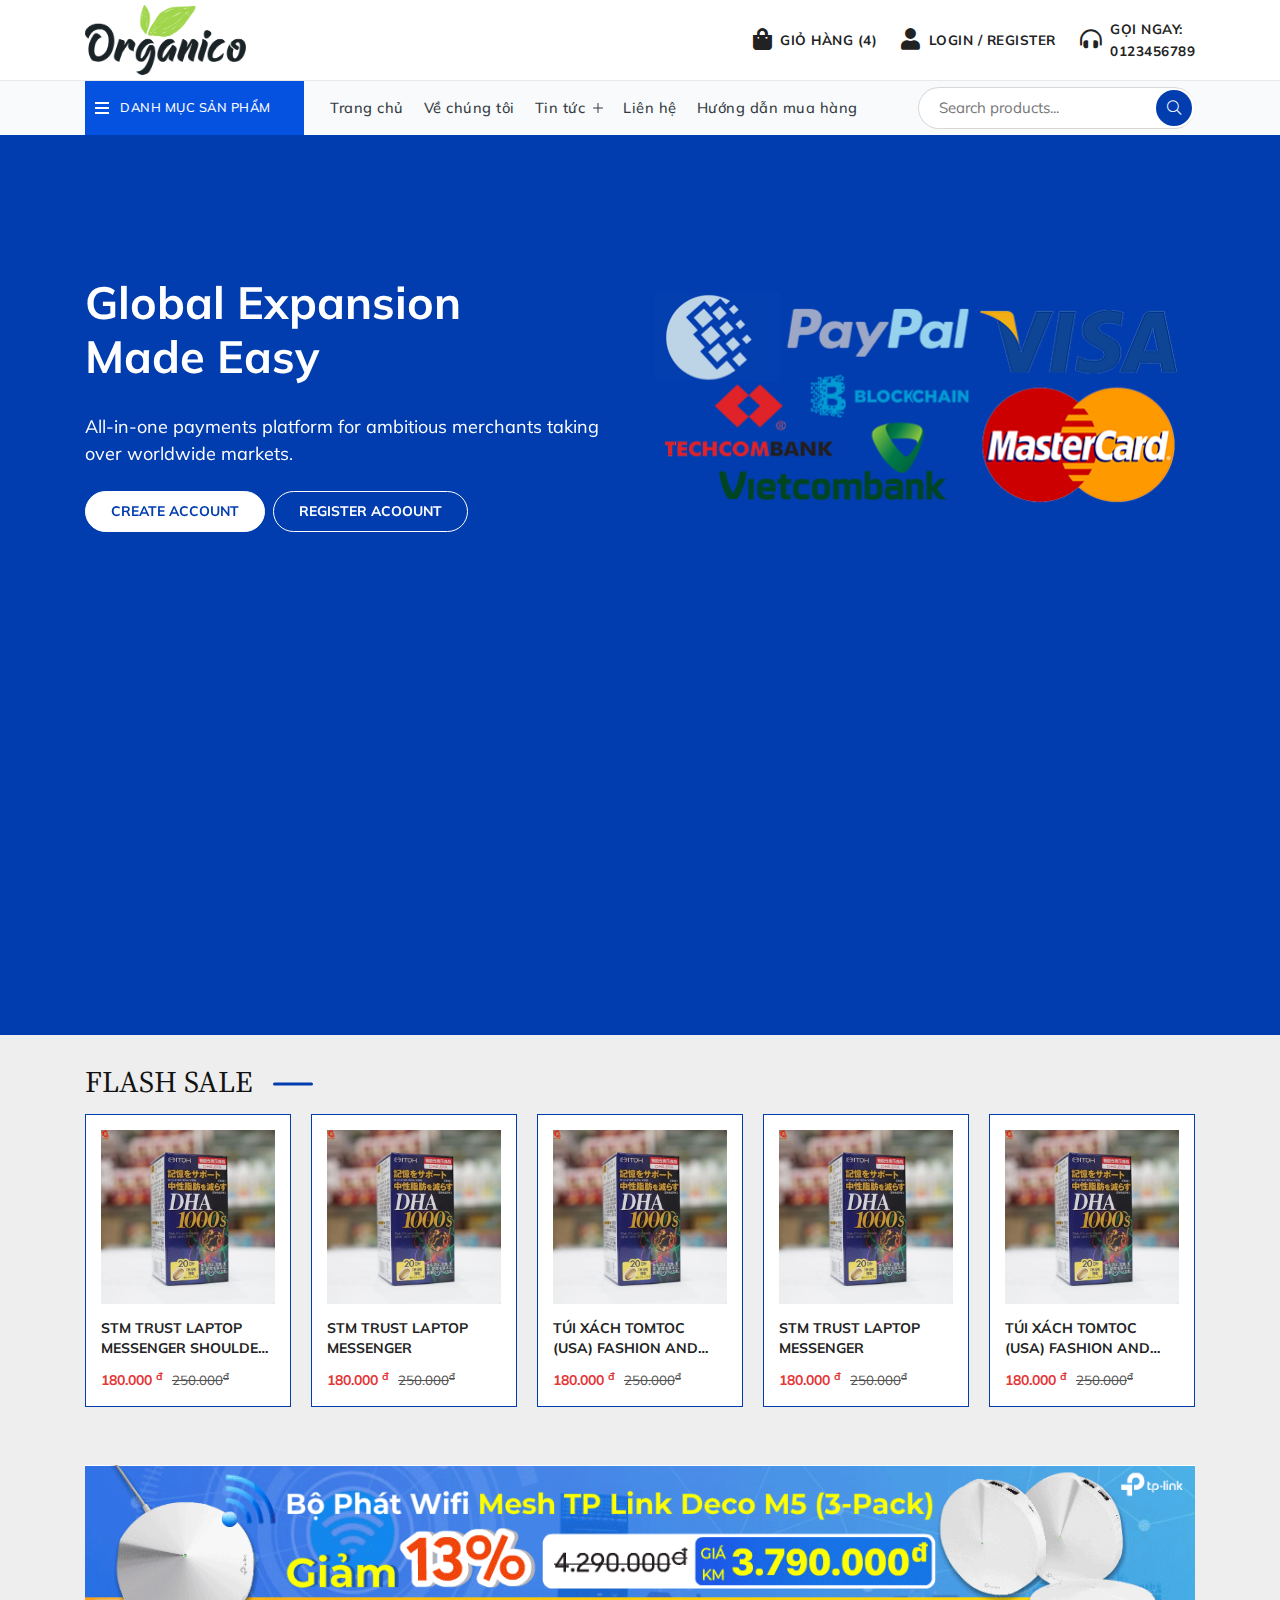
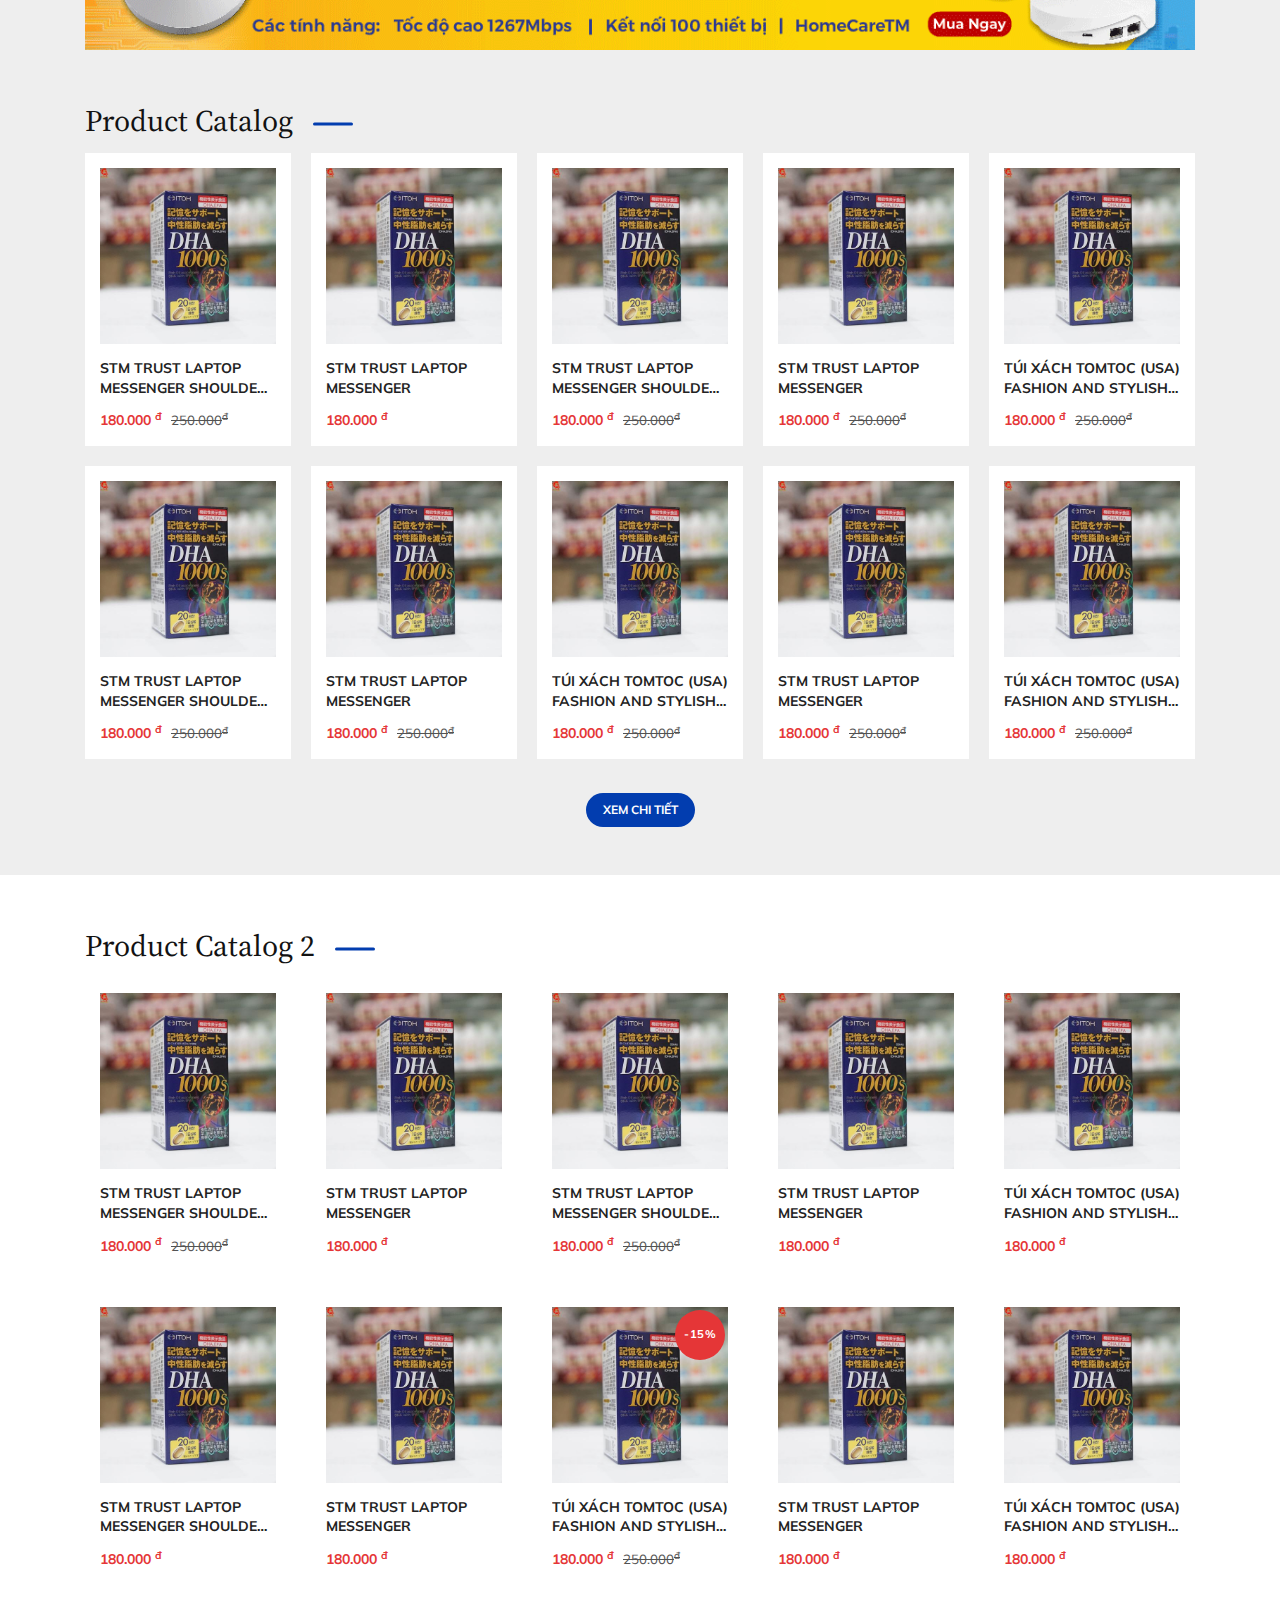
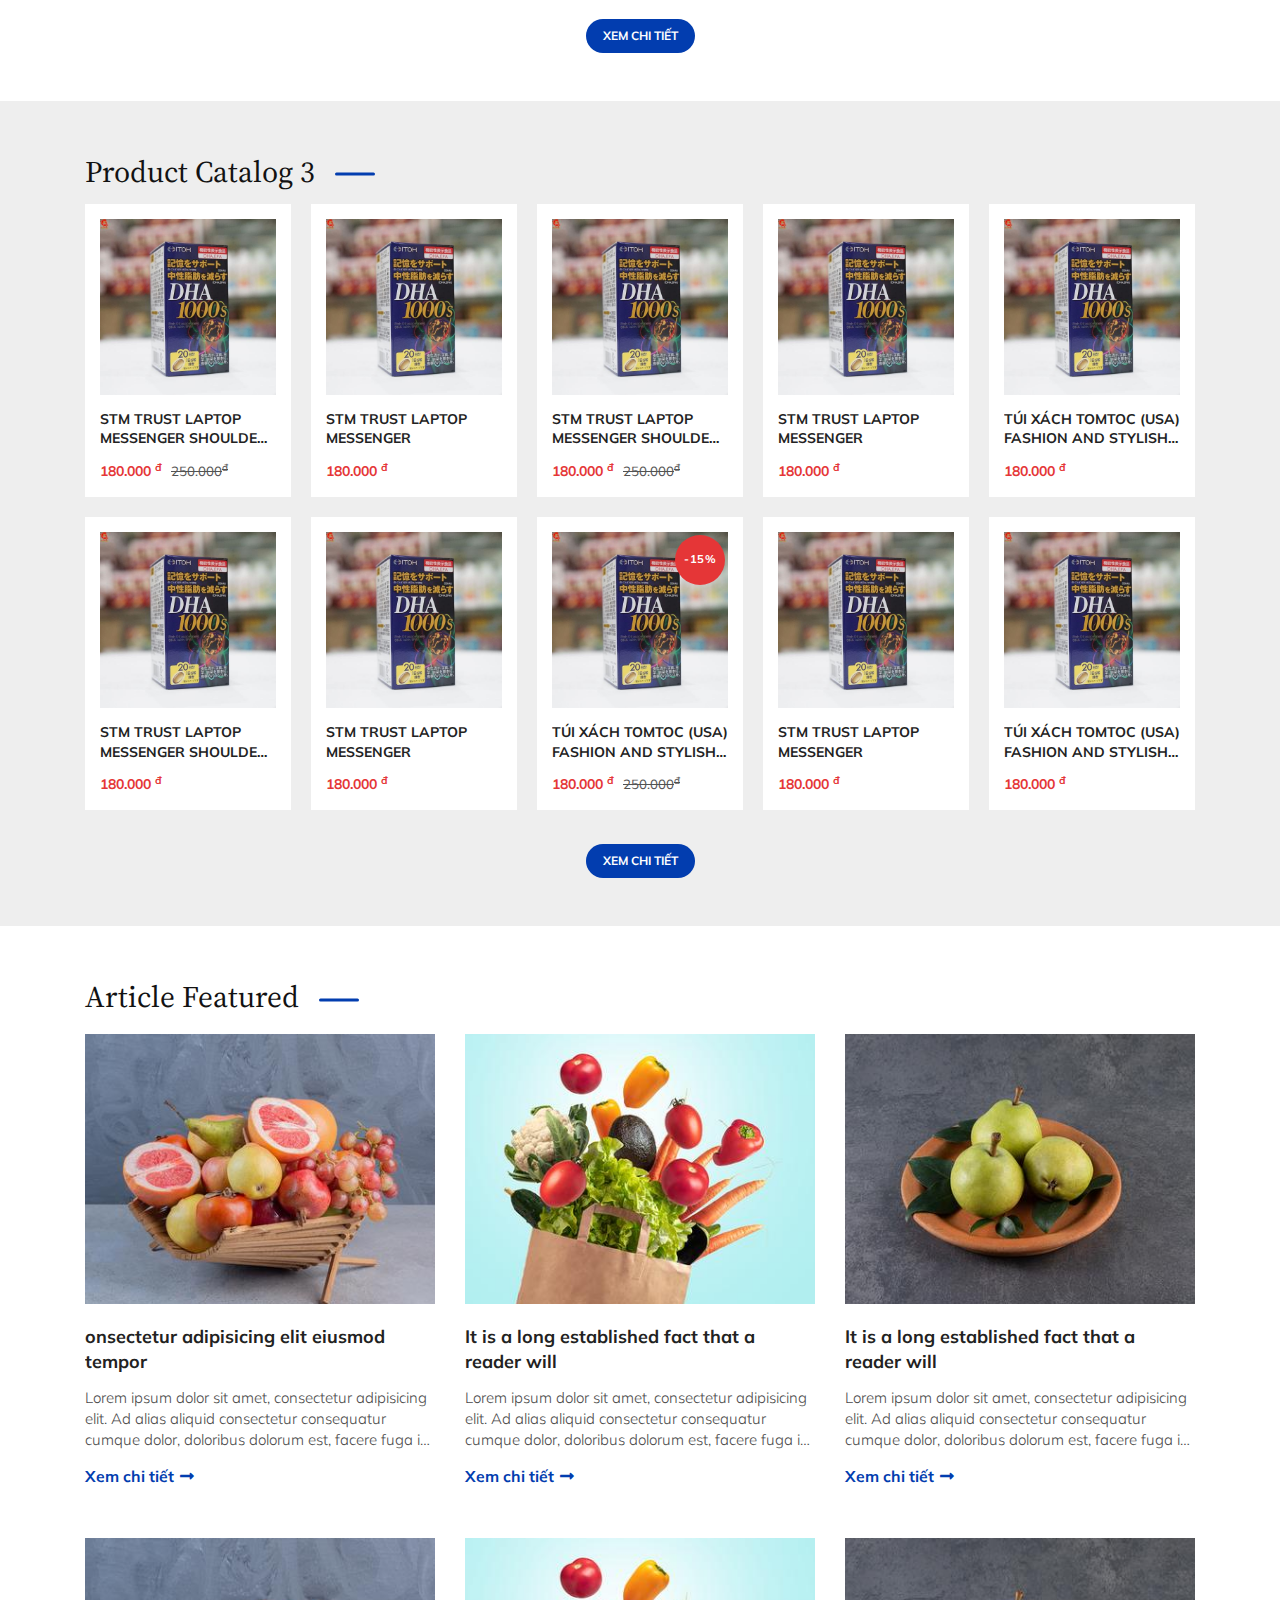
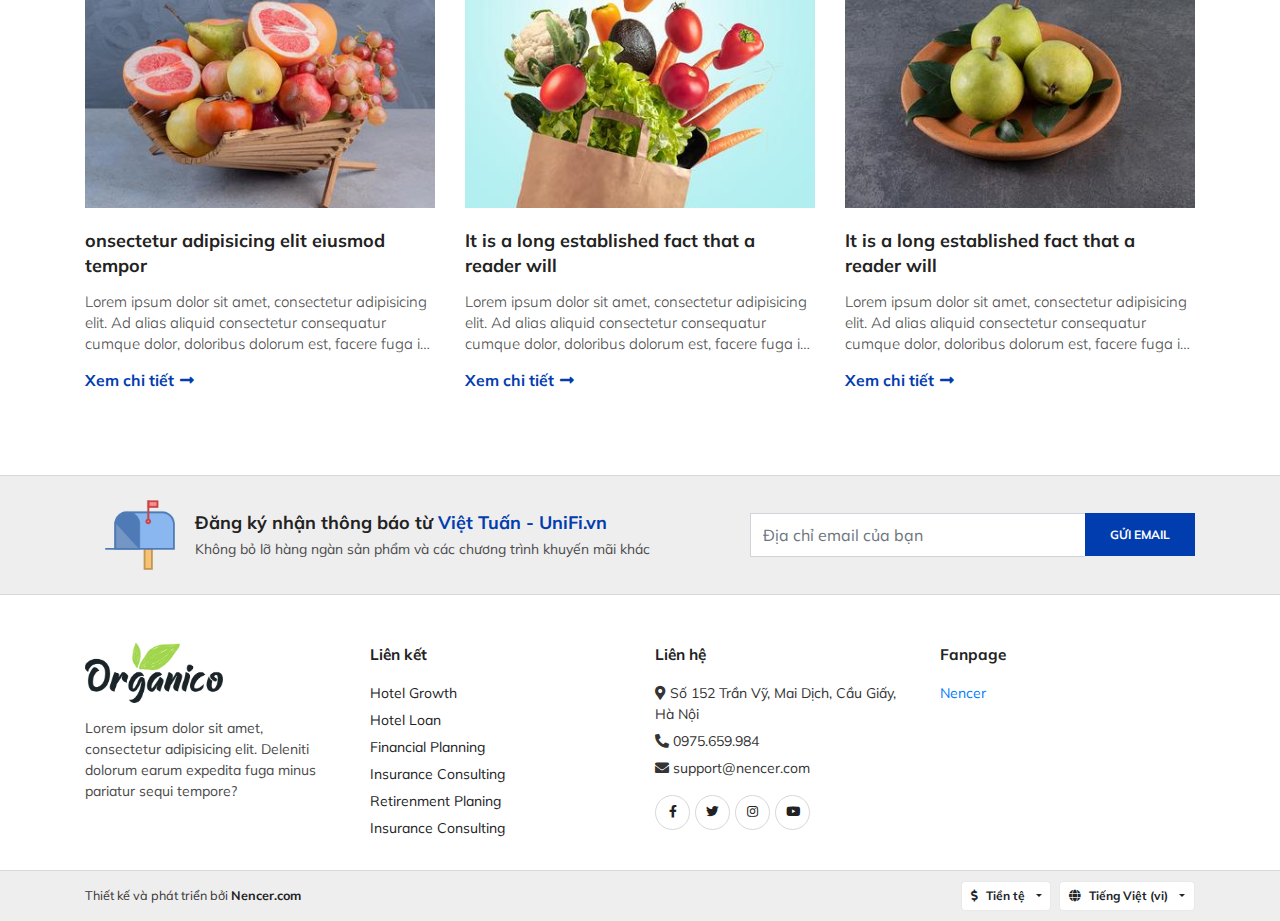
==== commit f067f6e8: "Update version 2" ====
--- a/index.html
+++ b/index.html
@@ -71,10 +71,187 @@
                 </div>
                 <div class="header-right mt-3 mt-md-0 ml-auto d-flex align-items-center justify-content-between justify-content-lg-end">
                     <div class="header-cart pr-lg-4">
-                        <a class="inner" href="javascript:void(0)">
+                        <a class="inner" href="javascript:void(0)" id="toggleCart">
                             <i class="fas fa-shopping-bag"></i>
                             Giỏ hàng (<span>4</span>)
                         </a>
+                        <div class="float-cart" id="float-cart">
+                            <ul class="list-unstyled mb-0">
+                                <li>
+                                    <div class="ecm-product-item card border-0 rounded-0 position-relative">
+                                        <div class="card-header border-0 p-0 rounded-0">
+                                            <a class="position-relative d-inline-block" href="">
+                                                <img class="product-image_primary"
+                                                     src="./assets/images/product/1.jpg"
+                                                     alt="">
+                                                <img class="product-image_secondary"
+                                                     src="./assets/images/product/2.jpg"
+                                                     alt="">
+                                                <span class="product-ribbon">15% Off</span>
+                                            </a>
+                                        </div>
+                                        <div class="card-body">
+                                            <a href="" class="card-title">
+                                                STM TRUST LAPTOP MESSENGER SHOULDER BAG
+                                            </a>
+                                            <div class="card-price">
+                                                180.000 <sup>đ</sup>
+                                                <span>250.000<sup>đ</sup></span>
+                                            </div>
+                                        </div>
+                                    </div>
+                                </li>
+                                <li>
+                                    <div class="ecm-product-item card border-0 rounded-0 position-relative">
+                                        <div class="card-header border-0 p-0 rounded-0">
+                                            <a class="position-relative d-inline-block" href="">
+                                                <img class="product-image_primary"
+                                                     src="./assets/images/product/1.jpg"
+                                                     alt="">
+                                                <img class="product-image_secondary"
+                                                     src="./assets/images/product/2.jpg"
+                                                     alt="">
+                                                <span class="product-ribbon">15% Off</span>
+                                            </a>
+                                        </div>
+                                        <div class="card-body">
+                                            <a href="" class="card-title">
+                                                STM TRUST LAPTOP MESSENGER SHOULDER BAG
+                                            </a>
+                                            <div class="card-price">
+                                                180.000 <sup>đ</sup>
+                                                <span>250.000<sup>đ</sup></span>
+                                            </div>
+                                        </div>
+                                    </div>
+                                </li>
+                                <li>
+                                    <div class="ecm-product-item card border-0 rounded-0 position-relative">
+                                        <div class="card-header border-0 p-0 rounded-0">
+                                            <a class="position-relative d-inline-block" href="">
+                                                <img class="product-image_primary"
+                                                     src="./assets/images/product/1.jpg"
+                                                     alt="">
+                                                <img class="product-image_secondary"
+                                                     src="./assets/images/product/2.jpg"
+                                                     alt="">
+                                                <span class="product-ribbon">15% Off</span>
+                                            </a>
+                                        </div>
+                                        <div class="card-body">
+                                            <a href="" class="card-title">
+                                                STM TRUST LAPTOP MESSENGER SHOULDER BAG
+                                            </a>
+                                            <div class="card-price">
+                                                180.000 <sup>đ</sup>
+                                                <span>250.000<sup>đ</sup></span>
+                                            </div>
+                                        </div>
+                                    </div>
+                                </li>
+                                <li>
+                                    <div class="ecm-product-item card border-0 rounded-0 position-relative">
+                                        <div class="card-header border-0 p-0 rounded-0">
+                                            <a class="position-relative d-inline-block" href="">
+                                                <img class="product-image_primary"
+                                                     src="./assets/images/product/1.jpg"
+                                                     alt="">
+                                                <img class="product-image_secondary"
+                                                     src="./assets/images/product/2.jpg"
+                                                     alt="">
+                                                <span class="product-ribbon">15% Off</span>
+                                            </a>
+                                        </div>
+                                        <div class="card-body">
+                                            <a href="" class="card-title">
+                                                STM TRUST LAPTOP MESSENGER SHOULDER BAG
+                                            </a>
+                                            <div class="card-price">
+                                                180.000 <sup>đ</sup>
+                                                <span>250.000<sup>đ</sup></span>
+                                            </div>
+                                        </div>
+                                    </div>
+                                </li>
+                                <li>
+                                    <div class="ecm-product-item card border-0 rounded-0 position-relative">
+                                        <div class="card-header border-0 p-0 rounded-0">
+                                            <a class="position-relative d-inline-block" href="">
+                                                <img class="product-image_primary"
+                                                     src="./assets/images/product/1.jpg"
+                                                     alt="">
+                                                <img class="product-image_secondary"
+                                                     src="./assets/images/product/2.jpg"
+                                                     alt="">
+                                                <span class="product-ribbon">15% Off</span>
+                                            </a>
+                                        </div>
+                                        <div class="card-body">
+                                            <a href="" class="card-title">
+                                                STM TRUST LAPTOP MESSENGER SHOULDER BAG
+                                            </a>
+                                            <div class="card-price">
+                                                180.000 <sup>đ</sup>
+                                                <span>250.000<sup>đ</sup></span>
+                                            </div>
+                                        </div>
+                                    </div>
+                                </li>
+                                <li>
+                                    <div class="ecm-product-item card border-0 rounded-0 position-relative">
+                                        <div class="card-header border-0 p-0 rounded-0">
+                                            <a class="position-relative d-inline-block" href="">
+                                                <img class="product-image_primary"
+                                                     src="./assets/images/product/1.jpg"
+                                                     alt="">
+                                                <img class="product-image_secondary"
+                                                     src="./assets/images/product/2.jpg"
+                                                     alt="">
+                                                <span class="product-ribbon">15% Off</span>
+                                            </a>
+                                        </div>
+                                        <div class="card-body">
+                                            <a href="" class="card-title">
+                                                STM TRUST LAPTOP MESSENGER SHOULDER BAG
+                                            </a>
+                                            <div class="card-price">
+                                                180.000 <sup>đ</sup>
+                                                <span>250.000<sup>đ</sup></span>
+                                            </div>
+                                        </div>
+                                    </div>
+                                </li>
+                                <li>
+                                    <div class="ecm-product-item card border-0 rounded-0 position-relative">
+                                        <div class="card-header border-0 p-0 rounded-0">
+                                            <a class="position-relative d-inline-block" href="">
+                                                <img class="product-image_primary"
+                                                     src="./assets/images/product/1.jpg"
+                                                     alt="">
+                                                <img class="product-image_secondary"
+                                                     src="./assets/images/product/2.jpg"
+                                                     alt="">
+                                                <span class="product-ribbon">15% Off</span>
+                                            </a>
+                                        </div>
+                                        <div class="card-body">
+                                            <a href="" class="card-title">
+                                                STM TRUST LAPTOP MESSENGER SHOULDER BAG
+                                            </a>
+                                            <div class="card-price">
+                                                180.000 <sup>đ</sup>
+                                                <span>250.000<sup>đ</sup></span>
+                                            </div>
+                                        </div>
+                                    </div>
+                                </li>
+                            </ul>
+                            <div class="float-cart_button">
+                                <a href="" class="btn btn-effect">
+                                    Thanh toán
+                                </a>
+                            </div>
+                        </div>
                     </div>
                     <div class="header-user pr-lg-4">
                         <a class="inner" href="javascript:void(0)">
@@ -430,7 +607,7 @@
 </header>
 <div class="ecm-body">
     <div class="ecm-banner" id="slider-banner">
-        <div class="swiper">
+        <div class="swiper-container">
             <div class="swiper-wrapper">
                 <div class="swiper-slide">
                     <div class="banner-item">
@@ -449,10 +626,10 @@
                                         </div>
                                         <div class="button mt-4 d-flex align-items-center">
                                             <a href="" class="btn btn-effect">
-                                                Create an Account
+                                                Create Account
                                             </a>
                                             <a href="" class="btn btn-effect btn-effect_outline">
-                                                Request a Consultation
+                                                Register Acoount
                                             </a>
                                         </div>
                                     </div>
@@ -482,10 +659,10 @@
                                         </div>
                                         <div class="button mt-4 d-flex align-items-center">
                                             <a href="" class="btn btn-effect">
-                                                Create an Account
+                                                Create Account
                                             </a>
                                             <a href="" class="btn btn-effect btn-effect_outline">
-                                                Request a Consultation
+                                                Register Acoount
                                             </a>
                                         </div>
                                     </div>
@@ -515,10 +692,10 @@
                                         </div>
                                         <div class="button mt-4 d-flex align-items-center">
                                             <a href="" class="btn btn-effect">
-                                                Create an Account
+                                                Create Account
                                             </a>
                                             <a href="" class="btn btn-effect btn-effect_outline">
-                                                Request a Consultation
+                                                Register Acoount
                                             </a>
                                         </div>
                                     </div>
--- a/assets/css/style.css
+++ b/assets/css/style.css
@@ -2598,13 +2598,13 @@
 }
 
 @media screen and (max-width: 990px) {
-    .header-search form button {
-        height: 42px;
-    }
-
     .header-search form input {
         height: 42px;
         font-size: .95em;
+    }
+
+    .ecm-header .ecm-header_middle .header-icon {
+        display: none;
     }
 
     .ecm-header .ecm-header_middle .header-hamburger {
@@ -3129,17 +3129,20 @@
     }
 }
 
-.ecm-sidebar_item .sidebar-body .ecm-product-item {
+.ecm-sidebar_item .sidebar-body .ecm-product-item,
+.float-cart .ecm-product-item {
     flex-direction: row;
     height: auto;
 }
 
-.ecm-sidebar_item .sidebar-body .ecm-product-item .card-header {
+.ecm-sidebar_item .sidebar-body .ecm-product-item .card-header,
+.float-cart .ecm-product-item .card-header {
     width: 30%;
     flex-shrink: 0;
 }
 
-.ecm-sidebar_item .sidebar-body .ecm-product-item .card-header .product-ribbon {
+.ecm-sidebar_item .sidebar-body .ecm-product-item .card-header .product-ribbon,
+.float-cart .ecm-product-item .card-header .product-ribbon {
     font-size: .6em;
     width: 32px;
     height: 32px;
@@ -3147,13 +3150,83 @@
     right: 0;
 }
 
-.ecm-sidebar_item .sidebar-body .ecm-product-item .card-body {
+.ecm-sidebar_item .sidebar-body .ecm-product-item .card-body,
+.float-cart .ecm-product-item .card-body {
     margin-top: 0;
     padding: 0 10px;
 }
 
 .ecm-sidebar_item .sidebar-body .ecm-product-item + .ecm-product-item {
     border-top: 1px solid #e9e9e9 !important;
+}
+
+.float-cart ul li + li {
+    border-top: 1px solid #e9e9e9 !important;
+}
+
+.float-cart {
+    width: 100%;
+    padding: 0;
+    -webkit-border-radius: 0;
+    -khtml-border-radius: 0;
+    -moz-border-radius: 0;
+    -ms-border-radius: 0;
+    -o-border-radius: 0;
+    border-radius: 0;
+    -webkit-box-shadow: 0px 2px 4px rgb(97 97 97 / 18%), 0px 4px 8px rgb(97 97 97 / 18%);
+    -khtml-box-shadow: 0px 2px 4px rgba(97, 97, 97, 0.18), 0px 4px 8px rgba(97, 97, 97, 0.18);
+    -moz-box-shadow: 0px 2px 4px rgba(97, 97, 97, 0.18), 0px 4px 8px rgba(97, 97, 97, 0.18);
+    -ms-box-shadow: 0px 2px 4px rgba(97, 97, 97, 0.18), 0px 4px 8px rgba(97, 97, 97, 0.18);
+    -o-box-shadow: 0px 2px 4px rgba(97, 97, 97, 0.18), 0px 4px 8px rgba(97, 97, 97, 0.18);
+    box-shadow: 0px 2px 4px rgb(97 97 97 / 18%), 0px 4px 8px rgb(97 97 97 / 18%);
+    position: absolute;
+    background: #fff;
+    top: calc(100% + 10px);
+    left: 0;
+    margin-top: 0;
+    margin-bottom: 0;
+    min-width: 350px;
+    z-index: 99;
+    transform: scaleY(0);
+    transform-origin: 100% 0%;
+    transition: transform 0.3s ease;
+    max-width: 100%;
+}
+
+.float-cart > ul {
+    max-height: calc(100vh - 120px);
+    overflow-y: auto;
+}
+
+.float-cart > ul::-webkit-scrollbar {
+    width: 5px;
+}
+
+.float-cart > ul::-webkit-scrollbar-track {
+    background: #fff;
+}
+
+.float-cart > ul::-webkit-scrollbar-thumb {
+    background: #acacac;
+}
+
+.float-cart > ul::-webkit-scrollbar-thumb:hover {
+    background: #7b7b7b;
+}
+
+.float-cart.is-show {
+    transform: scaleY(1);
+}
+
+@media screen and (max-width: 991px) {
+    .float-cart > ul {
+        max-height: calc(125px * 3);
+        overflow-y: auto;
+    }
+}
+
+.float-cart .float-cart_button .btn {
+    width: 100%;
 }
 
 .ecm-banner {
@@ -3255,6 +3328,10 @@
 }
 
 @media screen and (max-width: 991px) {
+    .ecm-banner .banner-item .section-heading .btn-effect {
+        padding: 7px 20px;
+        font-size: .85em;
+    }
     .ecm-banner .banner-item {
         padding: 60px 0 90px;
     }
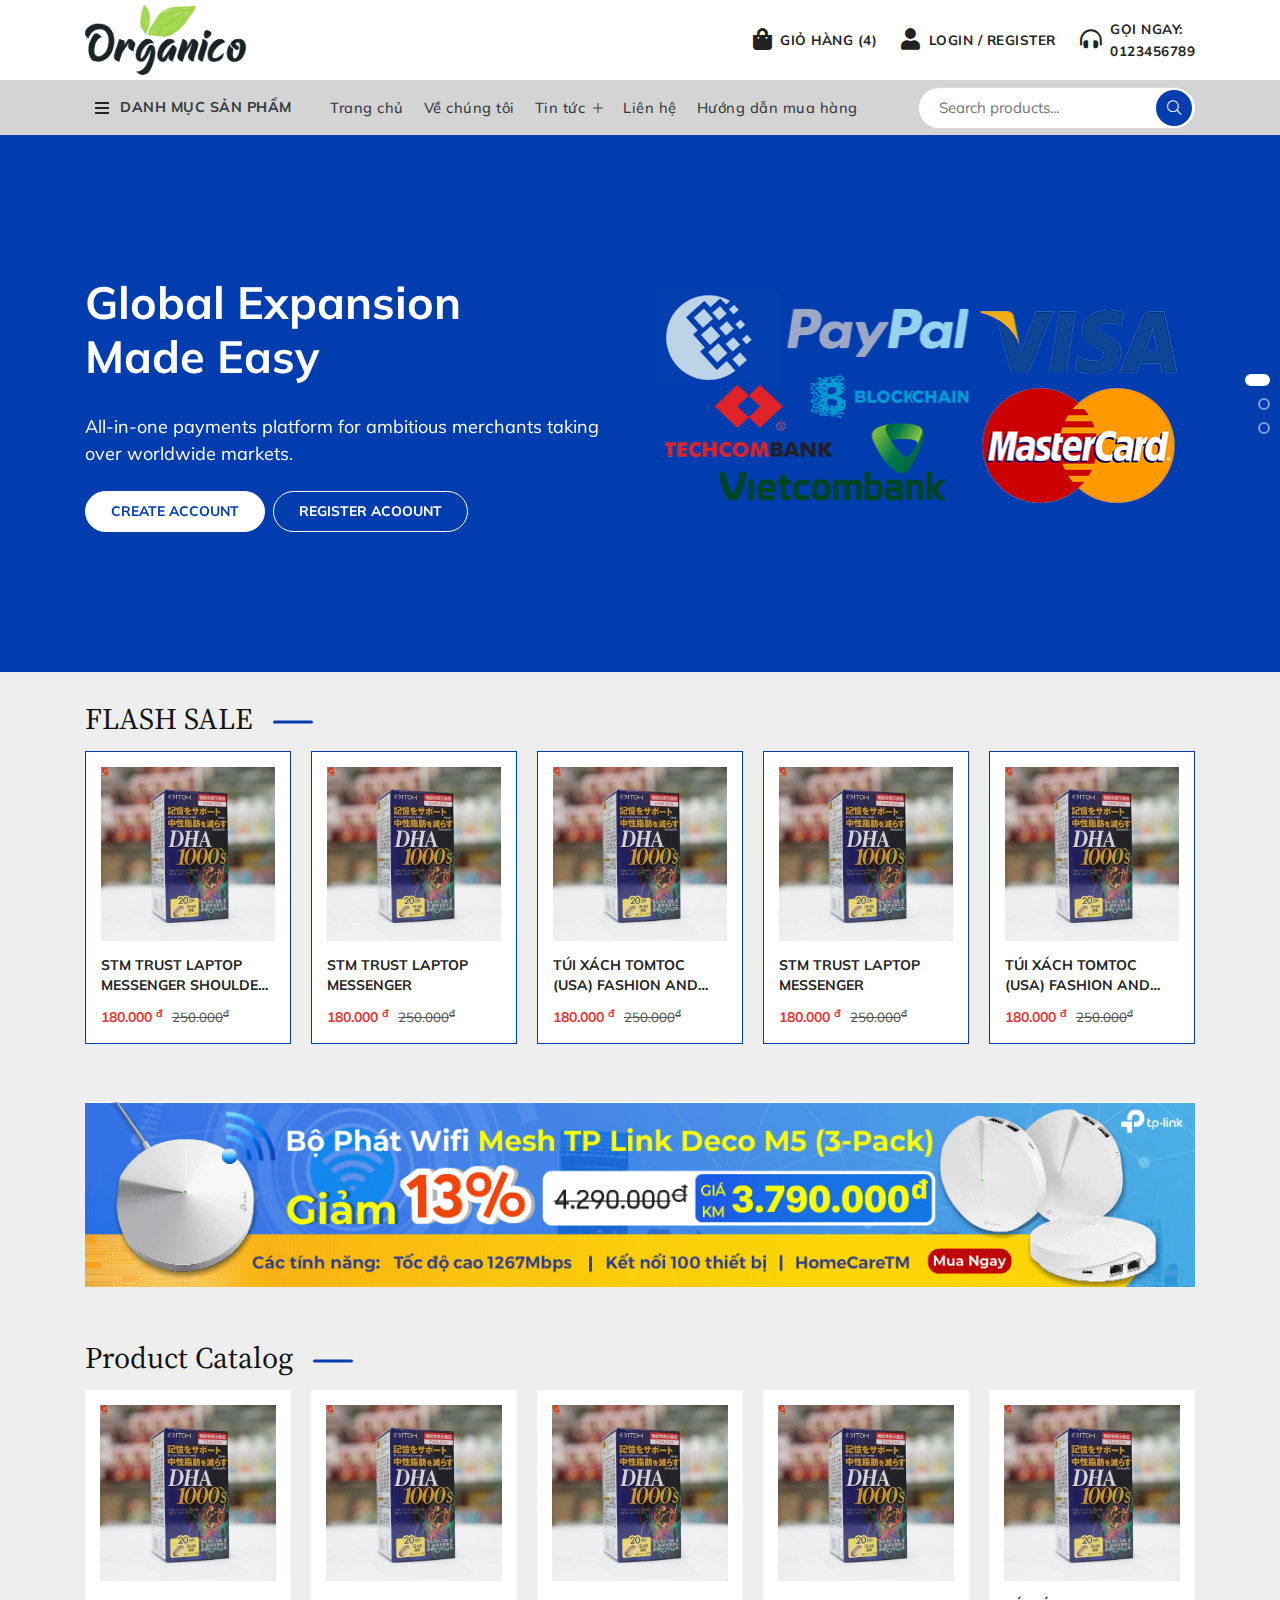
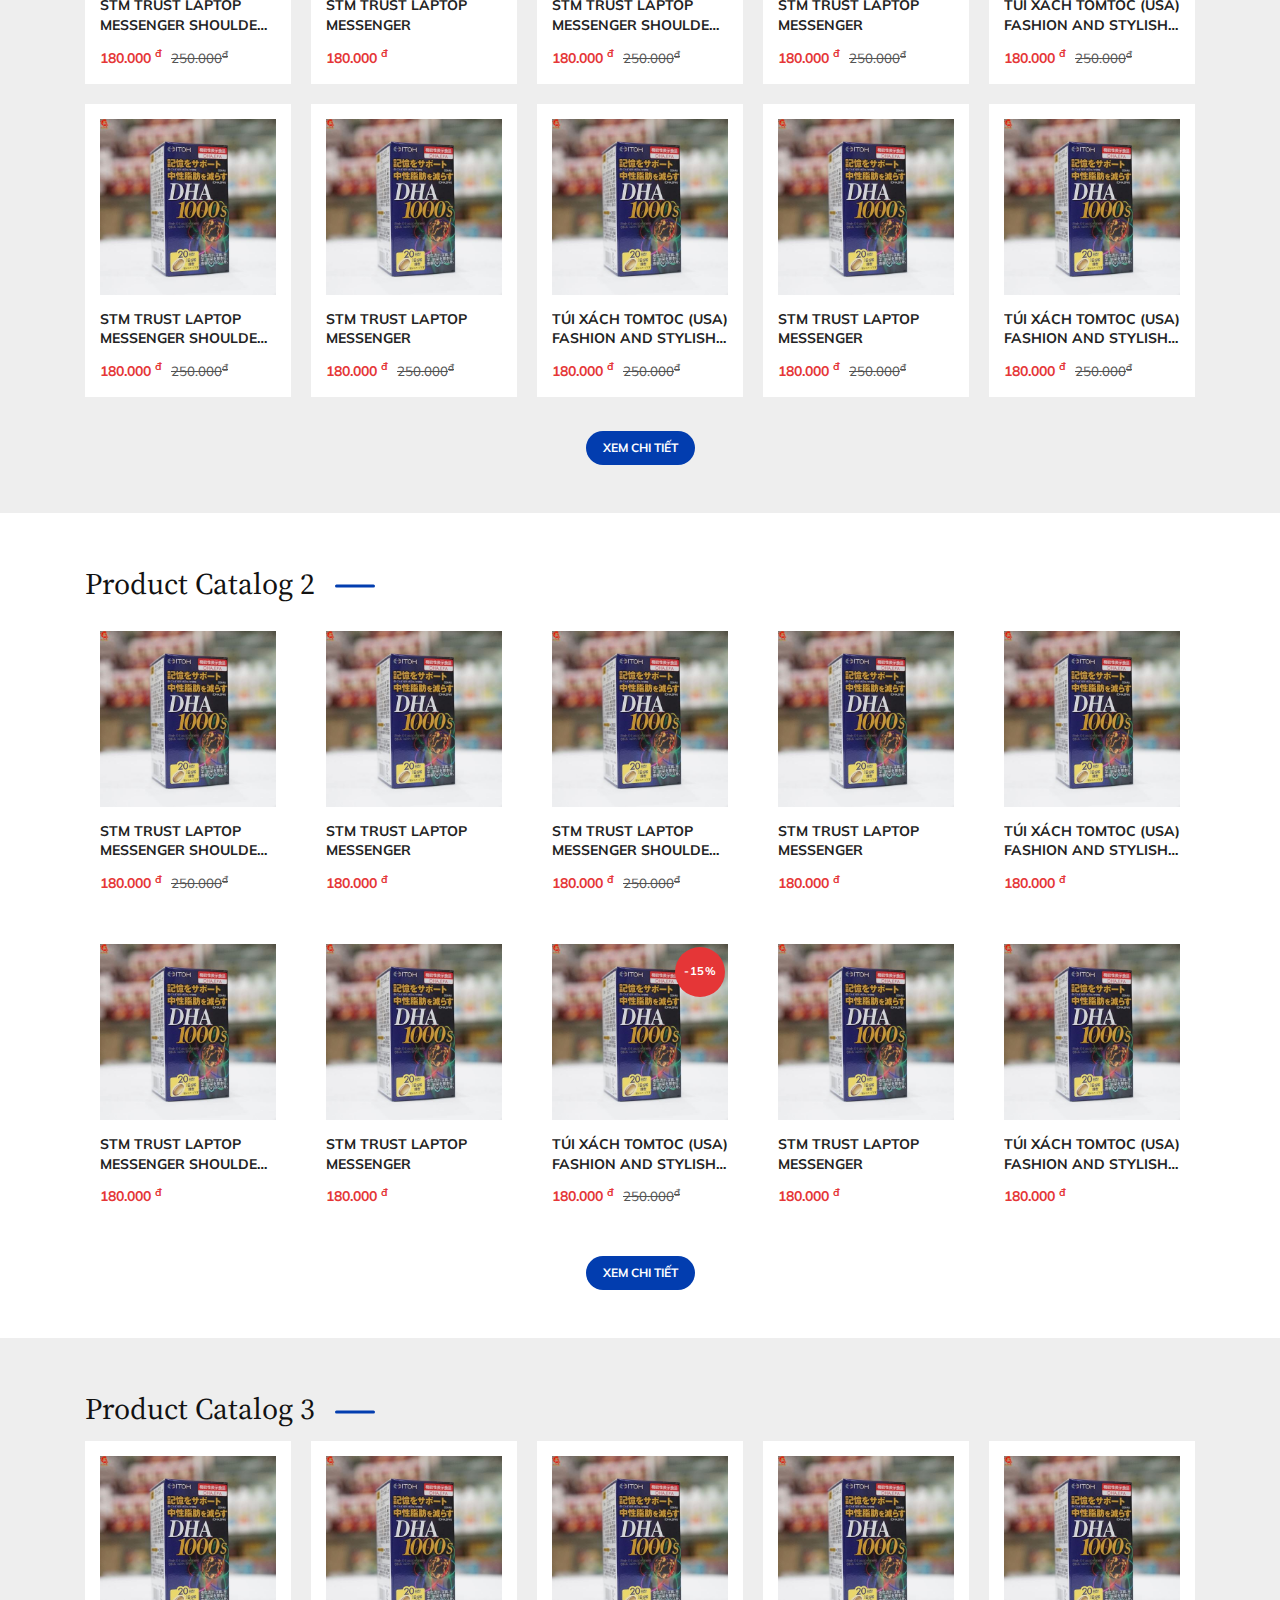
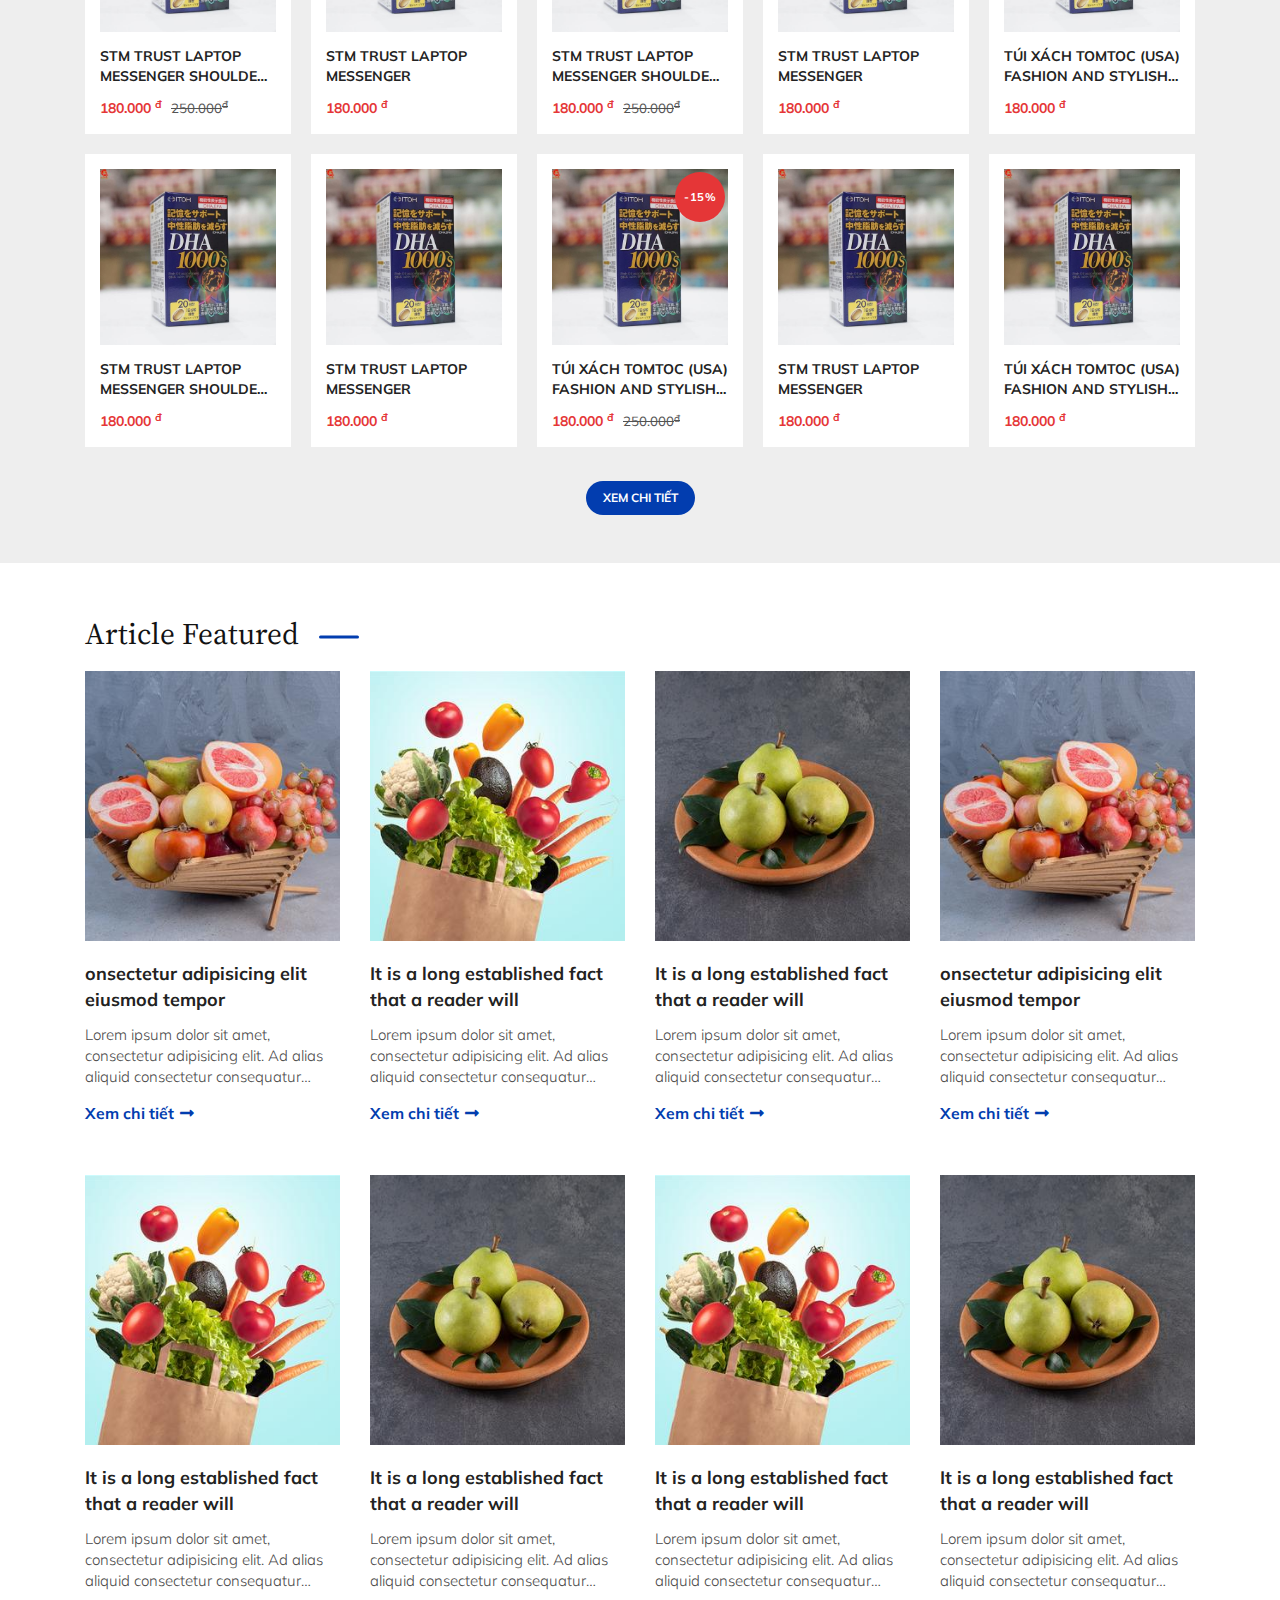
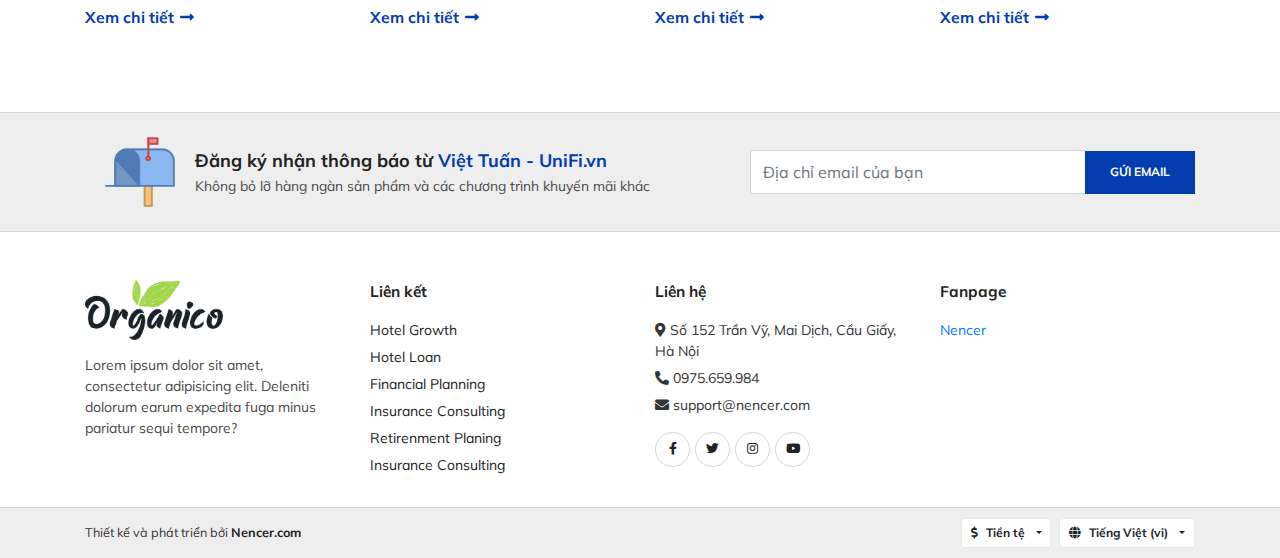
==== commit 8166a703: "Update" ====
--- a/index.html
+++ b/index.html
@@ -608,7 +608,7 @@
 <div class="ecm-body">
     <div class="ecm-banner" id="slider-banner">
         <div class="swiper-container">
-            <div class="swiper-wrapper">
+            <div class="swiper-wrapper h-auto">
                 <div class="swiper-slide">
                     <div class="banner-item">
                         <div class="container">
@@ -1544,7 +1544,7 @@
                         Article Featured
                     </div>
                     <div class="row row-col-15">
-                        <div class="col-12 col-sm-6 col-md-4">
+                        <div class="col-12 col-sm-6 col-lg-3">
                             <div class="ecm-article-item card border-0 rounded-0">
                                 <div class="card-header border-0 rounded-0 p-0">
                                     <a href="">
@@ -1570,7 +1570,7 @@
                                 </div>
                             </div>
                         </div>
-                        <div class="col-12 col-sm-6 col-md-4">
+                        <div class="col-12 col-sm-6 col-lg-3">
                             <div class="ecm-article-item card border-0 rounded-0">
                                 <div class="card-header border-0 rounded-0 p-0">
                                     <a href="">
@@ -1596,7 +1596,7 @@
                                 </div>
                             </div>
                         </div>
-                        <div class="col-12 col-sm-6 col-md-4">
+                        <div class="col-12 col-sm-6 col-lg-3">
                             <div class="ecm-article-item card border-0 rounded-0">
                                 <div class="card-header border-0 rounded-0 p-0">
                                     <a href="">
@@ -1622,7 +1622,7 @@
                                 </div>
                             </div>
                         </div>
-                        <div class="col-12 col-sm-6 col-md-4">
+                        <div class="col-12 col-sm-6 col-lg-3">
                             <div class="ecm-article-item card border-0 rounded-0">
                                 <div class="card-header border-0 rounded-0 p-0">
                                     <a href="">
@@ -1648,7 +1648,7 @@
                                 </div>
                             </div>
                         </div>
-                        <div class="col-12 col-sm-6 col-md-4">
+                        <div class="col-12 col-sm-6 col-lg-3">
                             <div class="ecm-article-item card border-0 rounded-0">
                                 <div class="card-header border-0 rounded-0 p-0">
                                     <a href="">
@@ -1674,7 +1674,59 @@
                                 </div>
                             </div>
                         </div>
-                        <div class="col-12 col-sm-6 col-md-4">
+                        <div class="col-12 col-sm-6 col-lg-3">
+                            <div class="ecm-article-item card border-0 rounded-0">
+                                <div class="card-header border-0 rounded-0 p-0">
+                                    <a href="">
+                                        <img class="image-cover" src="./assets/images/article/3.jpg" alt="">
+                                    </a>
+                                </div>
+                                <div class="card-body">
+                                    <div class="card-title">
+                                        <a href="">
+                                            It is a long established fact that a reader will
+                                        </a>
+                                    </div>
+                                    <div class="card-text">
+                                        Lorem ipsum dolor sit amet, consectetur adipisicing elit. Ad alias
+                                        aliquid consectetur consequatur cumque dolor, doloribus dolorum est,
+                                        facere fuga in ipsum molestiae nam nesciunt obcaecati officia placeat
+                                        quas quibusdam quisquam quo, quos repellat repellendus sit ullam vel
+                                        veniam vero?
+                                    </div>
+                                    <a class="card-link" href="">
+                                        Xem chi tiết <i class="fas fa-long-arrow-alt-right"></i>
+                                    </a>
+                                </div>
+                            </div>
+                        </div>
+                        <div class="col-12 col-sm-6 col-lg-3">
+                            <div class="ecm-article-item card border-0 rounded-0">
+                                <div class="card-header border-0 rounded-0 p-0">
+                                    <a href="">
+                                        <img class="image-cover" src="./assets/images/article/2.jpg" alt="">
+                                    </a>
+                                </div>
+                                <div class="card-body">
+                                    <div class="card-title">
+                                        <a href="">
+                                            It is a long established fact that a reader will
+                                        </a>
+                                    </div>
+                                    <div class="card-text">
+                                        Lorem ipsum dolor sit amet, consectetur adipisicing elit. Ad alias
+                                        aliquid consectetur consequatur cumque dolor, doloribus dolorum est,
+                                        facere fuga in ipsum molestiae nam nesciunt obcaecati officia placeat
+                                        quas quibusdam quisquam quo, quos repellat repellendus sit ullam vel
+                                        veniam vero?
+                                    </div>
+                                    <a class="card-link" href="">
+                                        Xem chi tiết <i class="fas fa-long-arrow-alt-right"></i>
+                                    </a>
+                                </div>
+                            </div>
+                        </div>
+                        <div class="col-12 col-sm-6 col-lg-3">
                             <div class="ecm-article-item card border-0 rounded-0">
                                 <div class="card-header border-0 rounded-0 p-0">
                                     <a href="">
@@ -1892,46 +1944,6 @@
         </div>
     </div>
 </footer>
-<div class="ecm-cta">
-    <ul class="list-unstyled mb-0">
-        <li class="ggmap">
-            <a href="https://goo.gl/maps/c7Qa62ZezKGQgRUh7" target="_blank">
-                <span class="icon"></span>
-                <span class="text">
-                    Đường đi
-                </span>
-            </a>
-        </li>
-        <li class="zalo">
-            <a href="https://zalo.me/0333851195" target="_blank">
-                <span class="icon"></span>
-                <span class="text">
-                    Chat Zalo
-                </span>
-            </a>
-        </li>
-        <li class="call">
-            <a href="tel:0333851195">
-                <i class="fas fa-phone-alt"></i>
-                <span class="text">Gọi điện</span>
-            </a>
-        </li>
-        <li class="messenger">
-            <a href="https://m.me/" target="_blank">
-                <span class="icon"></span>
-                <span class="text">
-                    Messenger
-                </span>
-            </a>
-        </li>
-        <li class="return">
-            <a href="#" id="returnTop">
-                <i class="fas fa-angle-up"></i>
-                <span class="text">Đầu trang</span>
-            </a>
-        </li>
-    </ul>
-</div>
 
 
 <script type="text/javascript" src="./assets/plugin/jquery.min.js"></script>
--- a/assets/css/style.css
+++ b/assets/css/style.css
@@ -248,8 +248,7 @@
 
 .ecm-header .ecm-header_bottom {
     /*background: var(--primary-color);*/
-    background: #F8FAFC;
-    border-top: 1px solid #e9e9e9;
+    background: #d4d4d4;
 }
 
 .ecm-header .ecm-header_bottom .header-navigation > ul > li {
@@ -257,13 +256,12 @@
 }
 
 .ecm-header .ecm-header_bottom .header-navigation > ul > li > a {
-    background: var(--primary-hover);
     display: inline-block;
     width: 95%;
-    padding: 17px 15px 17px 35px;
-    color: var(--color-white);
-    font-weight: 500;
-    font-size: .85em;
+    padding: 17px 5px 17px 35px;
+    color: var(--dark);
+    font-weight: 700;
+    font-size: .95em;
     text-transform: uppercase;
     letter-spacing: 0.5px;
     position: relative;
@@ -291,7 +289,7 @@
     height: 2px;
     position: absolute;
     left: 0;
-    background-color: #fff;
+    background-color: #232323;
     -webkit-transition: .3s cubic-bezier(.24, .74, .58, 1);
     -khtml-transition: .3s cubic-bezier(.24, .74, .58, 1);
     -moz-transition: .3s cubic-bezier(.24, .74, .58, 1);
@@ -323,7 +321,7 @@
 }
 
 .ecm-header .ecm-header_bottom .header-navigation > ul > li:hover > a > span > i {
-    left: 20px;
+    left: -20px;
     opacity: 0;
 }
 
@@ -1043,105 +1041,6 @@
 
 .ecm-footer_right .footer-dropdown .dropdown-wrap .dropdown-menu > a.active, .ecm-footer_right .footer-dropdown .dropdown-wrap .dropdown-menu > a:hover {
     background-color: #f4fafd;
-}
-
-.ecm-cta {
-    opacity: 0;
-    visibility: hidden;
-    transition: .3s all ease;
-    position: fixed;
-    top: 200px;
-    left: 0;
-    width: 75px;
-    background-color: rgba(255, 255, 255, 1);
-    text-align: center;
-    border-top-right-radius: 4px;
-    border-bottom-right-radius: 4px;
-    padding: 5px;
-    z-index: 9;
-    box-shadow: 0 2px 10px rgb(0 0 0 / 20%);
-}
-
-.ecm-cta.show {
-    top: 120px;
-    opacity: 1;
-    visibility: visible;
-}
-
-.ecm-cta > ul > li {
-    margin: 15px 0;
-    position: relative;
-}
-
-.ecm-cta > ul > li > a {
-    display: inline-block;
-}
-
-.ecm-cta > ul > li > a .icon {
-    width: 30px;
-    height: 30px;
-    display: block;
-    background-size: 100%;
-    background-repeat: no-repeat;
-    background-position: 50%;
-    margin: 0 auto;
-}
-
-.ecm-cta > ul > li.ggmap > a .icon {
-    background-image: url('../images/icon-map.svg');
-}
-
-.ecm-cta > ul > li.zalo > a .icon {
-    background-image: url('../images/zalo-icon.png');
-}
-
-.ecm-cta > ul > li.call > a > i {
-    width: 30px;
-    height: 30px;
-    display: flex;
-    align-items: center;
-    justify-content: center;
-    background-color: var(--primary-color);
-    color: #fff;
-    margin: 0 auto;
-    font-size: 1em;
-    border-radius: 50%;
-    -webkit-transition: all 0.3s;
-    -o-transition: all 0.3s;
-    transition: all 0.3s;
-}
-
-.ecm-cta > ul > li.messenger > a .icon {
-    background-image: url('../images/messenger-icon.png');
-}
-
-.ecm-cta > ul > li.return > a > i {
-    width: 30px;
-    height: 30px;
-    display: flex;
-    align-items: center;
-    justify-content: center;
-    background-color: #e9e9e9;
-    color: var(--secondary-color);
-    margin: 0 auto;
-    border-radius: 50%;
-    font-size: 1em;
-    border: 1px solid #d9d9d9;
-}
-
-.ecm-cta > ul > li > a .text {
-    display: block;
-    margin-top: 4px;
-    color: var(--color-dark);
-    font-size: 0.7em;
-}
-
-.ecm-cta > ul > li > a:hover .icon {
-    opacity: .9;
-}
-
-.ecm-cta > ul > li > a:hover .text {
-    color: var(--primary-color);
 }
 
 .ecm-subscribe {
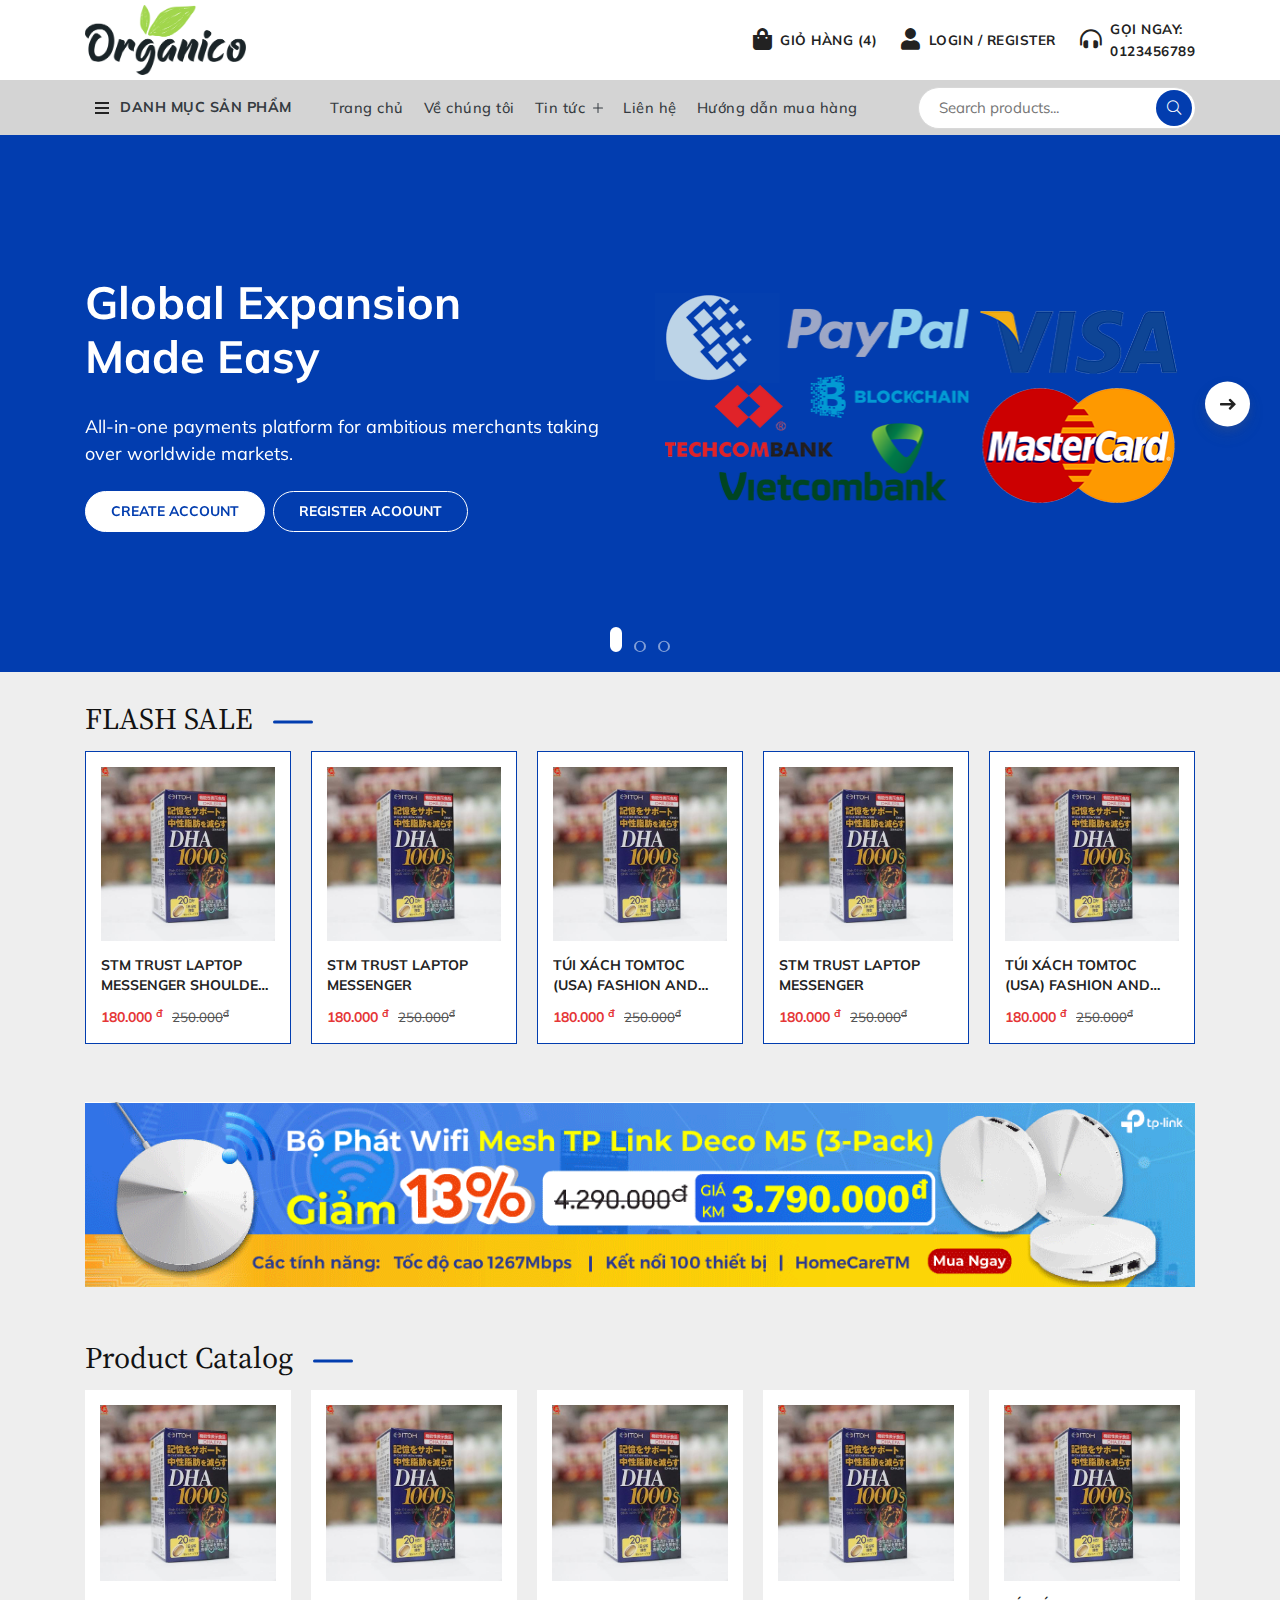
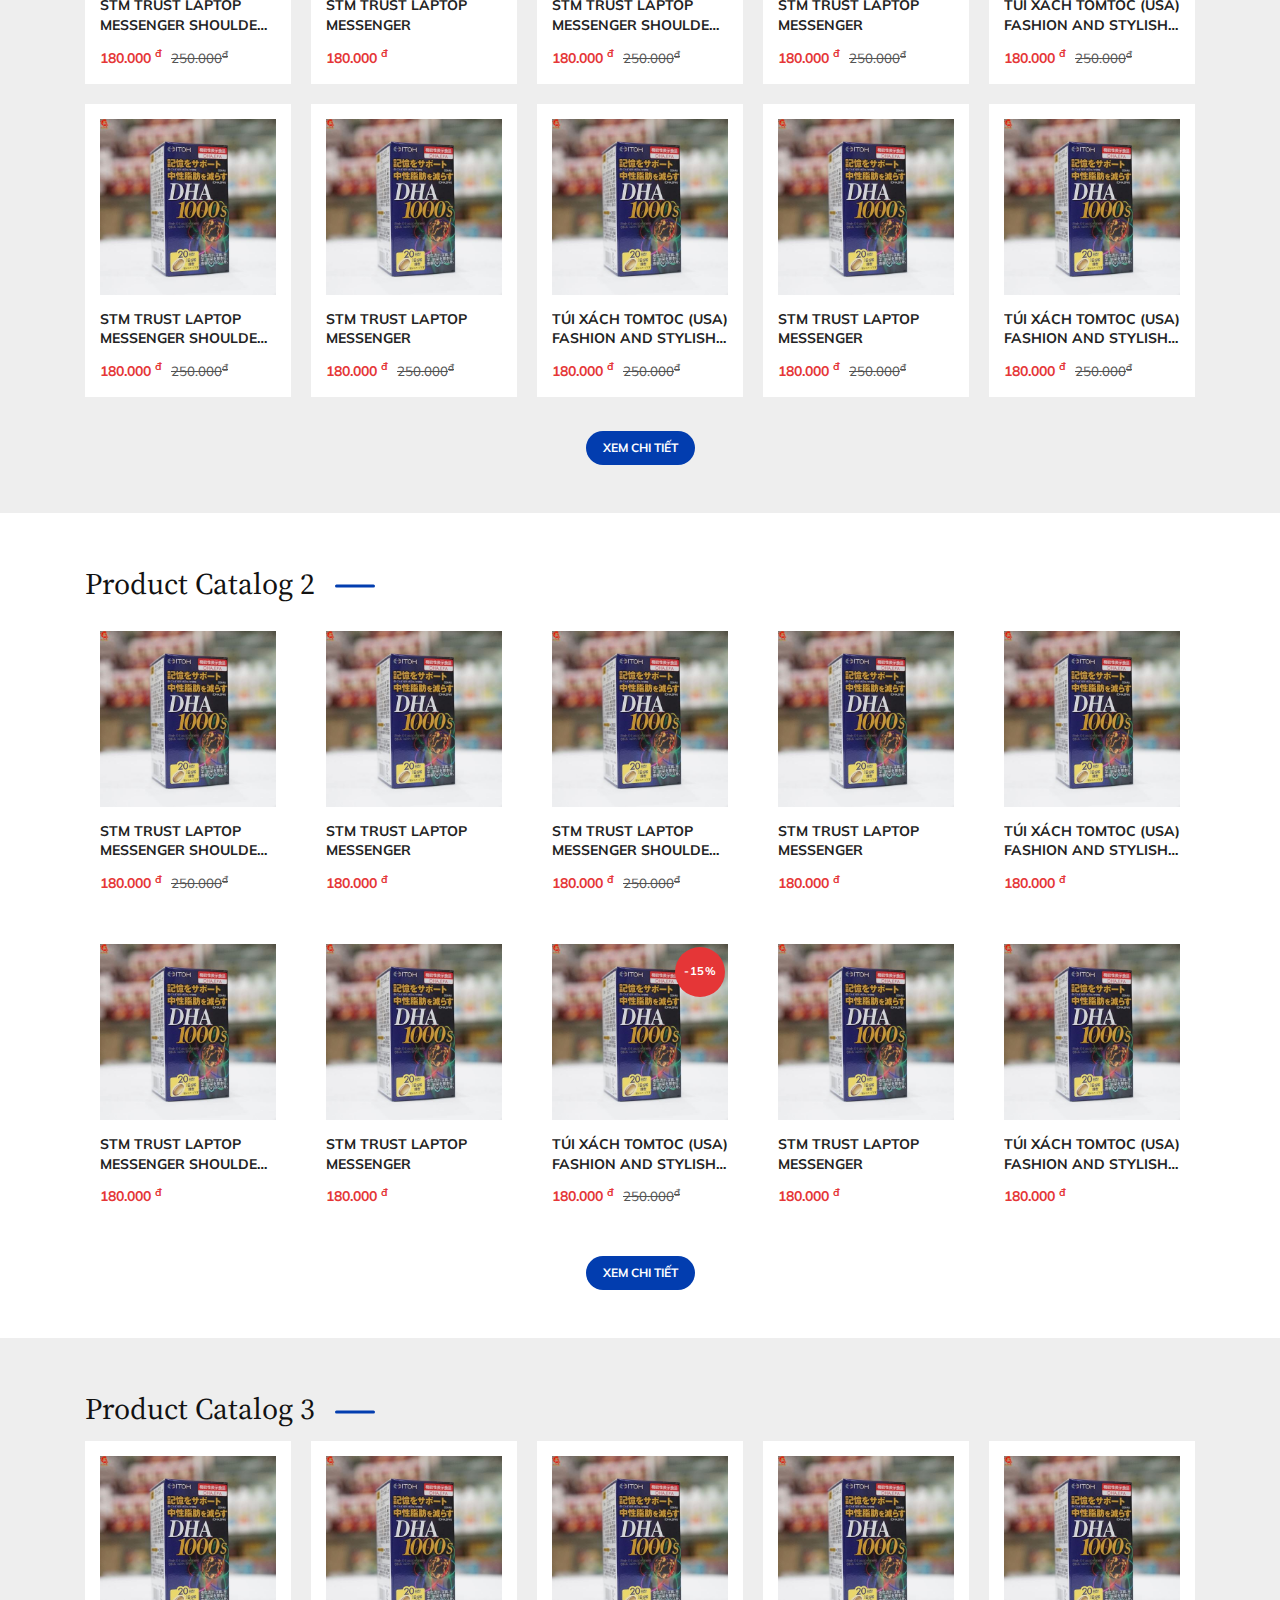
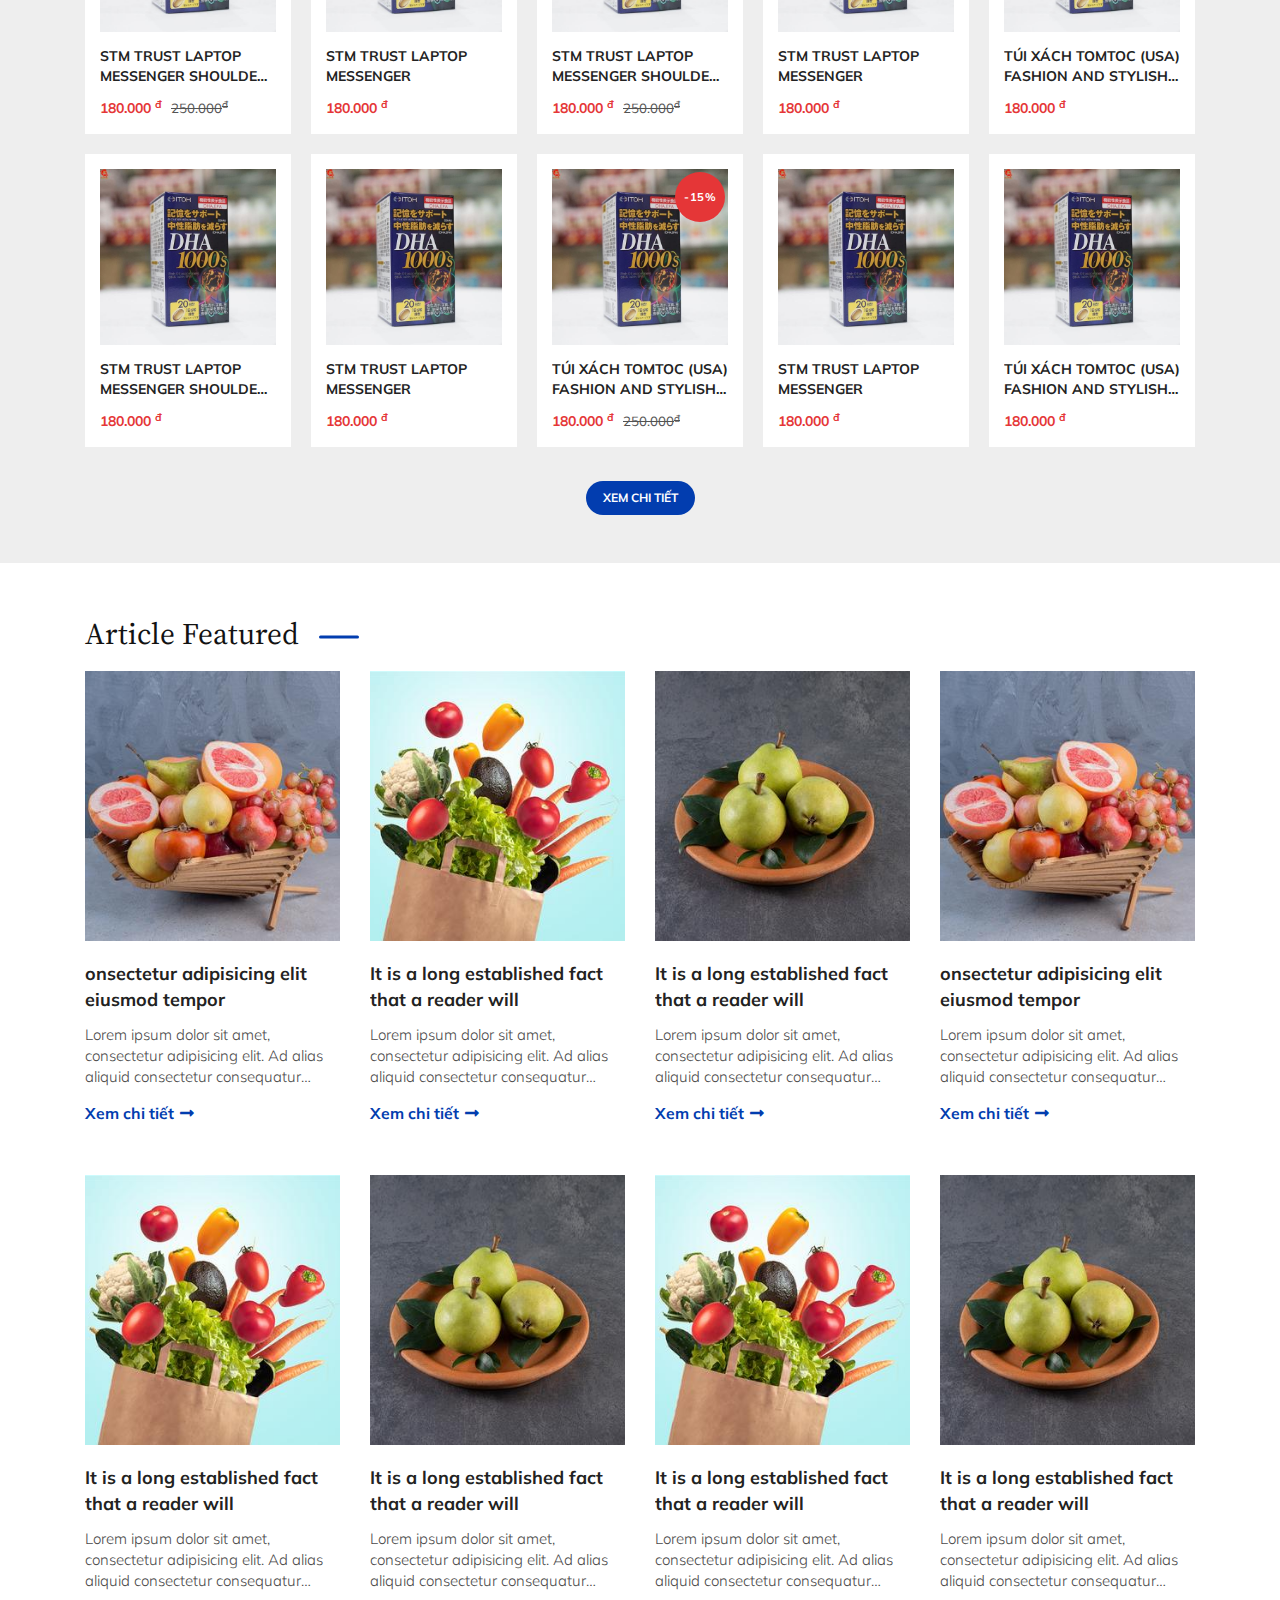
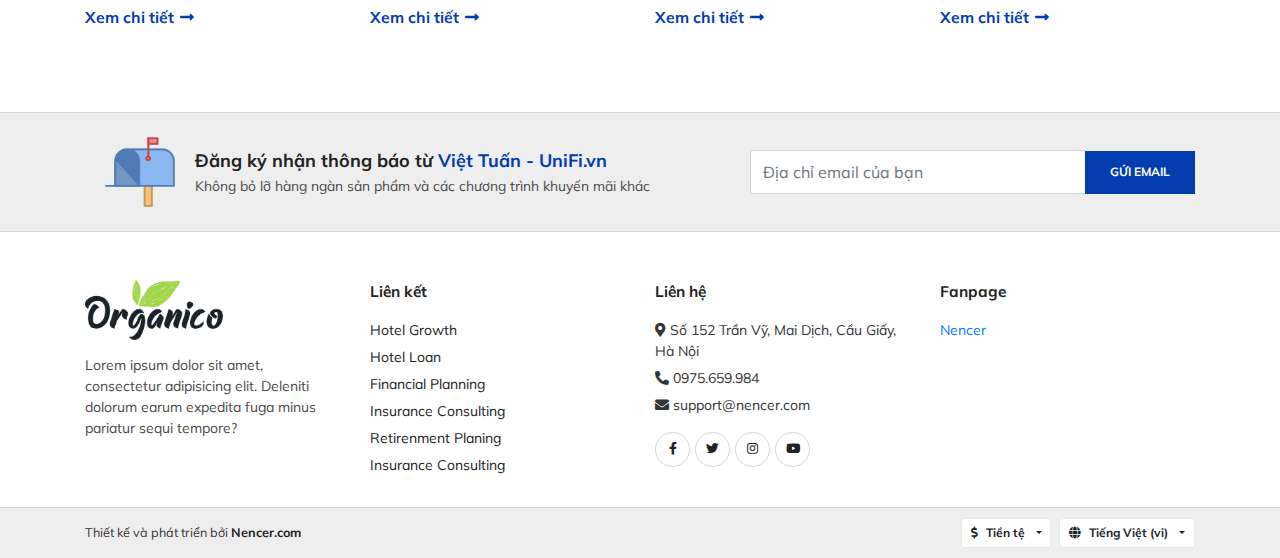
==== commit f187d058: "Update" ====
--- a/index.html
+++ b/index.html
@@ -1,42 +1,42 @@
 <html lang="en-US">
 <head>
-    <meta http-equiv="Content-Type" content="text/html;charset=UTF-8">
-    <meta name="viewport" content="width=device-width, initial-scale=1">
-    <meta name="Keywords" content="">
-    <meta name="Description" content="">
-    <link rel="icon" href="./assets/images/favicon.png" type="image/x-icon">
-
-    <meta itemprop="name" content="">
-    <meta itemprop="description" content="">
-    <meta itemprop="image" content="">
-
-    <meta property="og:locale" content="">
-    <meta property="og:type" content="">
-    <meta property="og:title" content="">
-    <meta property="og:description" content="">
-    <meta property="og:image" content="">
-    <meta property="og:url" content="">
-    <meta property="og:site_name" content="">
-
-    <meta name="twitter:card" content="">
-    <meta name="twitter:description" content="">
-    <meta name="twitter:title" content="">
-    <meta name="twitter:site" content="">
-    <meta name="twitter:image" content="">
-    <meta name="twitter:creator" content="">
-
-    <title>Template Thực phẩm sạch</title>
-
-    <link rel="stylesheet" href="./assets/plugin/bootstrap/css/bootstrap.min.css">
-    <link rel="stylesheet" href="./assets/plugin/swiper/swiper.css">
-    <link rel="stylesheet" href="./assets/fonts/fontawesome/css/all.min.css">
-    <link rel="stylesheet" href="./assets/fonts/flaticon/font/flaticon.css">
-    <link rel="stylesheet" href="./assets/plugin/animate.css">
-    <link rel="stylesheet" href="./assets/plugin/fancybox/jquery.fancybox.min.css"/>
-    <link rel="stylesheet" href="./assets/plugin/noUiSlider/noUiSlider.css"/>
-    <link rel="stylesheet" href="./assets/css/style.css">
-
-    <style>
+	<meta http-equiv="Content-Type" content="text/html;charset=UTF-8">
+	<meta name="viewport" content="width=device-width, initial-scale=1">
+	<meta name="Keywords" content="">
+	<meta name="Description" content="">
+	<link rel="icon" href="./assets/images/favicon.png" type="image/x-icon">
+
+	<meta itemprop="name" content="">
+	<meta itemprop="description" content="">
+	<meta itemprop="image" content="">
+
+	<meta property="og:locale" content="">
+	<meta property="og:type" content="">
+	<meta property="og:title" content="">
+	<meta property="og:description" content="">
+	<meta property="og:image" content="">
+	<meta property="og:url" content="">
+	<meta property="og:site_name" content="">
+
+	<meta name="twitter:card" content="">
+	<meta name="twitter:description" content="">
+	<meta name="twitter:title" content="">
+	<meta name="twitter:site" content="">
+	<meta name="twitter:image" content="">
+	<meta name="twitter:creator" content="">
+
+	<title>Template Thực phẩm sạch</title>
+
+	<link rel="stylesheet" href="./assets/plugin/bootstrap/css/bootstrap.min.css">
+	<link rel="stylesheet" href="./assets/plugin/swiper/swiper.css">
+	<link rel="stylesheet" href="./assets/fonts/fontawesome/css/all.min.css">
+	<link rel="stylesheet" href="./assets/fonts/flaticon/font/flaticon.css">
+	<link rel="stylesheet" href="./assets/plugin/animate.css">
+	<link rel="stylesheet" href="./assets/plugin/fancybox/jquery.fancybox.min.css"/>
+	<link rel="stylesheet" href="./assets/plugin/noUiSlider/noUiSlider.css"/>
+	<link rel="stylesheet" href="./assets/css/style.css">
+
+	<style>
         :root {
             --primary-color: #023daf;
             --primary-hover: #0652e0;
@@ -56,1893 +56,1850 @@
             --color-price: #e53637;
             --bg-gray: #eeeeee;
         }
-    </style>
+	</style>
 </head>
 <body>
 
 <header class="ecm-header">
-    <div class="ecm-header_middle">
-        <div class="container">
-            <div class="header-flex align-items-center">
-                <div class="header-left mb-2 mb-lg-0 text-center text-lg-left">
-                    <a href="" class="d-inline-block">
-                        <img src="./assets/images/logo.png" class="logo" alt="">
-                    </a>
-                </div>
-                <div class="header-right mt-3 mt-md-0 ml-auto d-flex align-items-center justify-content-between justify-content-lg-end">
-                    <div class="header-cart pr-lg-4">
-                        <a class="inner" href="javascript:void(0)" id="toggleCart">
-                            <i class="fas fa-shopping-bag"></i>
-                            Giỏ hàng (<span>4</span>)
-                        </a>
-                        <div class="float-cart" id="float-cart">
-                            <ul class="list-unstyled mb-0">
-                                <li>
-                                    <div class="ecm-product-item card border-0 rounded-0 position-relative">
-                                        <div class="card-header border-0 p-0 rounded-0">
-                                            <a class="position-relative d-inline-block" href="">
-                                                <img class="product-image_primary"
-                                                     src="./assets/images/product/1.jpg"
-                                                     alt="">
-                                                <img class="product-image_secondary"
-                                                     src="./assets/images/product/2.jpg"
-                                                     alt="">
-                                                <span class="product-ribbon">15% Off</span>
-                                            </a>
-                                        </div>
-                                        <div class="card-body">
-                                            <a href="" class="card-title">
-                                                STM TRUST LAPTOP MESSENGER SHOULDER BAG
-                                            </a>
-                                            <div class="card-price">
-                                                180.000 <sup>đ</sup>
-                                                <span>250.000<sup>đ</sup></span>
-                                            </div>
-                                        </div>
-                                    </div>
-                                </li>
-                                <li>
-                                    <div class="ecm-product-item card border-0 rounded-0 position-relative">
-                                        <div class="card-header border-0 p-0 rounded-0">
-                                            <a class="position-relative d-inline-block" href="">
-                                                <img class="product-image_primary"
-                                                     src="./assets/images/product/1.jpg"
-                                                     alt="">
-                                                <img class="product-image_secondary"
-                                                     src="./assets/images/product/2.jpg"
-                                                     alt="">
-                                                <span class="product-ribbon">15% Off</span>
-                                            </a>
-                                        </div>
-                                        <div class="card-body">
-                                            <a href="" class="card-title">
-                                                STM TRUST LAPTOP MESSENGER SHOULDER BAG
-                                            </a>
-                                            <div class="card-price">
-                                                180.000 <sup>đ</sup>
-                                                <span>250.000<sup>đ</sup></span>
-                                            </div>
-                                        </div>
-                                    </div>
-                                </li>
-                                <li>
-                                    <div class="ecm-product-item card border-0 rounded-0 position-relative">
-                                        <div class="card-header border-0 p-0 rounded-0">
-                                            <a class="position-relative d-inline-block" href="">
-                                                <img class="product-image_primary"
-                                                     src="./assets/images/product/1.jpg"
-                                                     alt="">
-                                                <img class="product-image_secondary"
-                                                     src="./assets/images/product/2.jpg"
-                                                     alt="">
-                                                <span class="product-ribbon">15% Off</span>
-                                            </a>
-                                        </div>
-                                        <div class="card-body">
-                                            <a href="" class="card-title">
-                                                STM TRUST LAPTOP MESSENGER SHOULDER BAG
-                                            </a>
-                                            <div class="card-price">
-                                                180.000 <sup>đ</sup>
-                                                <span>250.000<sup>đ</sup></span>
-                                            </div>
-                                        </div>
-                                    </div>
-                                </li>
-                                <li>
-                                    <div class="ecm-product-item card border-0 rounded-0 position-relative">
-                                        <div class="card-header border-0 p-0 rounded-0">
-                                            <a class="position-relative d-inline-block" href="">
-                                                <img class="product-image_primary"
-                                                     src="./assets/images/product/1.jpg"
-                                                     alt="">
-                                                <img class="product-image_secondary"
-                                                     src="./assets/images/product/2.jpg"
-                                                     alt="">
-                                                <span class="product-ribbon">15% Off</span>
-                                            </a>
-                                        </div>
-                                        <div class="card-body">
-                                            <a href="" class="card-title">
-                                                STM TRUST LAPTOP MESSENGER SHOULDER BAG
-                                            </a>
-                                            <div class="card-price">
-                                                180.000 <sup>đ</sup>
-                                                <span>250.000<sup>đ</sup></span>
-                                            </div>
-                                        </div>
-                                    </div>
-                                </li>
-                                <li>
-                                    <div class="ecm-product-item card border-0 rounded-0 position-relative">
-                                        <div class="card-header border-0 p-0 rounded-0">
-                                            <a class="position-relative d-inline-block" href="">
-                                                <img class="product-image_primary"
-                                                     src="./assets/images/product/1.jpg"
-                                                     alt="">
-                                                <img class="product-image_secondary"
-                                                     src="./assets/images/product/2.jpg"
-                                                     alt="">
-                                                <span class="product-ribbon">15% Off</span>
-                                            </a>
-                                        </div>
-                                        <div class="card-body">
-                                            <a href="" class="card-title">
-                                                STM TRUST LAPTOP MESSENGER SHOULDER BAG
-                                            </a>
-                                            <div class="card-price">
-                                                180.000 <sup>đ</sup>
-                                                <span>250.000<sup>đ</sup></span>
-                                            </div>
-                                        </div>
-                                    </div>
-                                </li>
-                                <li>
-                                    <div class="ecm-product-item card border-0 rounded-0 position-relative">
-                                        <div class="card-header border-0 p-0 rounded-0">
-                                            <a class="position-relative d-inline-block" href="">
-                                                <img class="product-image_primary"
-                                                     src="./assets/images/product/1.jpg"
-                                                     alt="">
-                                                <img class="product-image_secondary"
-                                                     src="./assets/images/product/2.jpg"
-                                                     alt="">
-                                                <span class="product-ribbon">15% Off</span>
-                                            </a>
-                                        </div>
-                                        <div class="card-body">
-                                            <a href="" class="card-title">
-                                                STM TRUST LAPTOP MESSENGER SHOULDER BAG
-                                            </a>
-                                            <div class="card-price">
-                                                180.000 <sup>đ</sup>
-                                                <span>250.000<sup>đ</sup></span>
-                                            </div>
-                                        </div>
-                                    </div>
-                                </li>
-                                <li>
-                                    <div class="ecm-product-item card border-0 rounded-0 position-relative">
-                                        <div class="card-header border-0 p-0 rounded-0">
-                                            <a class="position-relative d-inline-block" href="">
-                                                <img class="product-image_primary"
-                                                     src="./assets/images/product/1.jpg"
-                                                     alt="">
-                                                <img class="product-image_secondary"
-                                                     src="./assets/images/product/2.jpg"
-                                                     alt="">
-                                                <span class="product-ribbon">15% Off</span>
-                                            </a>
-                                        </div>
-                                        <div class="card-body">
-                                            <a href="" class="card-title">
-                                                STM TRUST LAPTOP MESSENGER SHOULDER BAG
-                                            </a>
-                                            <div class="card-price">
-                                                180.000 <sup>đ</sup>
-                                                <span>250.000<sup>đ</sup></span>
-                                            </div>
-                                        </div>
-                                    </div>
-                                </li>
-                            </ul>
-                            <div class="float-cart_button">
-                                <a href="" class="btn btn-effect">
-                                    Thanh toán
-                                </a>
-                            </div>
-                        </div>
-                    </div>
-                    <div class="header-user pr-lg-4">
-                        <a class="inner" href="javascript:void(0)">
-                            <i class="fas fa-user"></i>
-                            Login / Register
-                        </a>
-                    </div>
-                    <div class="header-icon">
-                        <a class="inner d-flex align-items-center" href="tel:0123456789">
-                            <i class="fas fa-headphones-alt"></i>
-                            <div class="icon-text">
-                                Gọi ngay: <br>
-                                0123456789
-                            </div>
-                        </a>
-                    </div>
-                    <div id="hamburger" class="header-hamburger no-animation d-block d-lg-none">
-                        <i></i>
-                        <i></i>
-                        <i></i>
-                    </div>
-                </div>
-            </div>
-        </div>
-    </div>
-    <div class="ecm-header_bottom">
-        <div class="container">
-            <div class="header-flex align-items-center">
-                <div class="header-left d-none d-lg-block">
-                    <div class="header-navigation">
-                        <ul class="list-unstyled mb-0">
-                            <li>
-                                <a href="javascript:void(0)">
-                                    <span>
-                                        <i></i>
-                                    </span>
-                                    Danh mục sản phẩm
-                                </a>
-                                <ul class="list-unstyled mb-0">
-                                    <li>
-                                        <a href="">
-                                            Fresh Fruits
-                                            <i class="fal fa-angle-right"></i>
-                                        </a>
-                                        <ul class="list-unstyled mb-0">
-                                            <li>
-                                                <a href="">
-                                                    Fresh Fruits 01
-                                                </a>
-                                            </li>
-                                            <li>
-                                                <a href="">
-                                                    Fresh Fruits 02
-                                                </a>
-                                            </li>
-                                            <li>
-                                                <a href="">
-                                                    Fresh Fruits 03
-                                                </a>
-                                            </li>
-                                            <li>
-                                                <a href="">
-                                                    Fresh Fruits 04
-                                                </a>
-                                            </li>
-                                            <li>
-                                                <a href="">
-                                                    Fresh Fruits 05
-                                                </a>
-                                            </li>
-                                            <li>
-                                                <a href="">
-                                                    Fresh Fruits 06
-                                                </a>
-                                            </li>
-                                        </ul>
-                                    </li>
-                                    <li>
-                                        <a href="">
-                                            Fresh Fish
-                                        </a>
-                                    </li>
-                                    <li>
-                                        <a href="">
-                                            Fresh Meat
-                                            <i class="fal fa-angle-right"></i>
-                                        </a>
-                                        <ul class="list-unstyled mb-0">
-                                            <li>
-                                                <a href="">
-                                                    Fresh Meat 01
-                                                </a>
-                                            </li>
-                                            <li>
-                                                <a href="">
-                                                    Fresh Meat 02
-                                                </a>
-                                            </li>
-                                            <li>
-                                                <a href="">
-                                                    Fresh Meat 03
-                                                </a>
-                                            </li>
-                                            <li>
-                                                <a href="">
-                                                    Fresh Meat 04
-                                                </a>
-                                            </li>
-                                        </ul>
-                                    </li>
-                                    <li>
-                                        <a href="">
-                                            Nature
-                                        </a>
-                                    </li>
-                                    <li>
-                                        <a href="">
-                                            Fresh Fish
-                                        </a>
-                                    </li>
-                                    <li>
-                                        <a href="">
-                                            Nature
-                                        </a>
-                                    </li>
-                                    <li>
-                                        <a href="">
-                                            Fresh Meat
-                                            <i class="fal fa-angle-right"></i>
-                                        </a>
-                                        <ul class="list-unstyled mb-0">
-                                            <li>
-                                                <a href="">
-                                                    Fresh Meat 01
-                                                </a>
-                                            </li>
-                                            <li>
-                                                <a href="">
-                                                    Fresh Meat 02
-                                                </a>
-                                            </li>
-                                            <li>
-                                                <a href="">
-                                                    Fresh Meat 03
-                                                </a>
-                                            </li>
-                                            <li>
-                                                <a href="">
-                                                    Fresh Meat 04
-                                                </a>
-                                            </li>
-                                        </ul>
-                                    </li>
-                                    <li>
-                                        <a href="">
-                                            Fresh Fish
-                                        </a>
-                                    </li>
-                                </ul>
-                            </li>
-                        </ul>
-                    </div>
-                </div>
-                <div class="header-middle">
-                    <div class="header-menu" id="hasMenu">
-                        <ul class="list-unstyled mb-0">
-                            <li class="d-block d-lg-none close-navigation">
-                                <a href="index.html" class="d-inline-block">
-                                    <img src="./assets/images/logo.png" alt="" class="img-fluid">
-                                </a>
-                                <a href="javascript:void(0)" id="close-navigation">
-                                    <i class="fal fa-times"></i>
-                                </a>
-                            </li>
-                            <li>
-                                <a href="">
-                                    Trang chủ
-                                </a>
-                            </li>
-                            <li>
-                                <a href="">Về chúng tôi</a>
-                            </li>
-                            <li class="d-block d-lg-none">
-                                <a href="javascript:void(0)">
-                                    Sản phẩm
-                                    <i class="menu-arrow"></i>
-                                </a>
-                                <ul class="list-unstyled mb-0">
-                                    <li>
-                                        <a href="javascript:void(0)">
-                                            Fresh Fruits
-                                            <i class="fal fa-angle-right menu-arrow"></i>
-                                        </a>
-                                        <ul class="list-unstyled mb-0">
-                                            <li>
-                                                <a href="">
-                                                    Fresh Fruits 01
-                                                </a>
-                                            </li>
-                                            <li>
-                                                <a href="">
-                                                    Fresh Fruits 02
-                                                </a>
-                                            </li>
-                                            <li>
-                                                <a href="">
-                                                    Fresh Fruits 03
-                                                </a>
-                                            </li>
-                                            <li>
-                                                <a href="">
-                                                    Fresh Fruits 04
-                                                </a>
-                                            </li>
-                                            <li>
-                                                <a href="">
-                                                    Fresh Fruits 05
-                                                </a>
-                                            </li>
-                                            <li>
-                                                <a href="">
-                                                    Fresh Fruits 06
-                                                </a>
-                                            </li>
-                                        </ul>
-                                    </li>
-                                    <li>
-                                        <a href="javascript:void(0)">
-                                            Fresh Fish
-                                        </a>
-                                    </li>
-                                    <li>
-                                        <a href="javascript:void(0)">
-                                            Fresh Meat
-                                            <i class="fal fa-angle-right menu-arrow"></i>
-                                        </a>
-                                        <ul class="list-unstyled mb-0">
-                                            <li>
-                                                <a href="">
-                                                    Fresh Meat 01
-                                                </a>
-                                            </li>
-                                            <li>
-                                                <a href="">
-                                                    Fresh Meat 02
-                                                </a>
-                                            </li>
-                                            <li>
-                                                <a href="">
-                                                    Fresh Meat 03
-                                                </a>
-                                            </li>
-                                            <li>
-                                                <a href="">
-                                                    Fresh Meat 04
-                                                </a>
-                                            </li>
-                                        </ul>
-                                    </li>
-                                    <li>
-                                        <a href="javascript:void(0)">
-                                            Nature
-                                        </a>
-                                    </li>
-                                    <li>
-                                        <a href="javascript:void(0)">
-                                            Fresh Fish
-                                        </a>
-                                    </li>
-                                    <li>
-                                        <a href="javascript:void(0)">
-                                            Nature
-                                        </a>
-                                    </li>
-                                    <li>
-                                        <a href="javascript:void(0)">
-                                            Fresh Meat
-                                            <i class="fal fa-angle-right menu-arrow"></i>
-                                        </a>
-                                        <ul class="list-unstyled mb-0">
-                                            <li>
-                                                <a href="">
-                                                    Fresh Meat 01
-                                                </a>
-                                            </li>
-                                            <li>
-                                                <a href="">
-                                                    Fresh Meat 02
-                                                </a>
-                                            </li>
-                                            <li>
-                                                <a href="">
-                                                    Fresh Meat 03
-                                                </a>
-                                            </li>
-                                            <li>
-                                                <a href="">
-                                                    Fresh Meat 04
-                                                </a>
-                                            </li>
-                                        </ul>
-                                    </li>
-                                    <li>
-                                        <a href="javascript:void(0)">
-                                            Fresh Fish
-                                        </a>
-                                    </li>
-                                </ul>
-                            </li>
-                            <li>
-                                <a href="javascript:void(0)">
-                                    Tin tức
-                                    <i class="menu-arrow"></i>
-                                </a>
-                                <ul class="list-unstyled mb-0">
-                                    <li>
-                                        <a href="">Tin nổi bật</a>
-                                    </li>
-                                    <li>
-                                        <a href="">Tin khuyến mãi</a>
-                                    </li>
-                                    <li>
-                                        <a href="">Tin nổi bật</a>
-                                    </li>
-                                    <li>
-                                        <a href="">Tin khuyến mãi</a>
-                                    </li>
-                                </ul>
-                            </li>
-                            <li>
-                                <a href="">Liên hệ</a>
-                            </li>
-                            <li>
-                                <a href="">
-                                    Hướng dẫn mua hàng
-                                </a>
-                            </li>
-                        </ul>
-                    </div>
-                </div>
-                <div class="header-right">
-                    <div class="header-search">
-                        <form action="" class="mb-0">
-                            <input type="text" placeholder="Search products...">
-                            <button><i class="fal fa-search"></i></button>
-                        </form>
-                    </div>
-                </div>
-            </div>
-        </div>
-    </div>
-    <div class="ecm-header_overlay"></div>
+	<div class="ecm-header_middle">
+		<div class="container">
+			<div class="header-flex align-items-center">
+				<div class="header-left mb-2 mb-lg-0 text-center text-lg-left">
+					<a href="" class="d-inline-block">
+						<img src="./assets/images/logo.png" class="logo" alt="">
+					</a>
+				</div>
+				<div class="header-right mt-3 mt-md-0 ml-auto d-flex align-items-center justify-content-between justify-content-lg-end">
+					<div class="header-cart pr-lg-4">
+						<a class="inner" href="javascript:void(0)" id="toggleCart">
+							<i class="fas fa-shopping-bag"></i>
+							Giỏ hàng (<span>4</span>)
+						</a>
+						<div class="float-cart" id="float-cart">
+							<ul class="list-unstyled mb-0">
+								<li>
+									<div class="ecm-product-item card border-0 rounded-0 position-relative">
+										<div class="card-header border-0 p-0 rounded-0">
+											<a class="position-relative d-inline-block" href="">
+												<img class="product-image_primary"
+													 src="./assets/images/product/1.jpg"
+													 alt="">
+
+												<span class="product-ribbon">15% Off</span>
+											</a>
+										</div>
+										<div class="card-body">
+											<a href="" class="card-title">
+												STM TRUST LAPTOP MESSENGER SHOULDER BAG
+											</a>
+											<div class="card-price">
+												180.000 <sup>đ</sup>
+												<span>250.000<sup>đ</sup></span>
+											</div>
+										</div>
+									</div>
+								</li>
+								<li>
+									<div class="ecm-product-item card border-0 rounded-0 position-relative">
+										<div class="card-header border-0 p-0 rounded-0">
+											<a class="position-relative d-inline-block" href="">
+												<img class="product-image_primary"
+													 src="./assets/images/product/1.jpg"
+													 alt="">
+
+												<span class="product-ribbon">15% Off</span>
+											</a>
+										</div>
+										<div class="card-body">
+											<a href="" class="card-title">
+												STM TRUST LAPTOP MESSENGER SHOULDER BAG
+											</a>
+											<div class="card-price">
+												180.000 <sup>đ</sup>
+												<span>250.000<sup>đ</sup></span>
+											</div>
+										</div>
+									</div>
+								</li>
+								<li>
+									<div class="ecm-product-item card border-0 rounded-0 position-relative">
+										<div class="card-header border-0 p-0 rounded-0">
+											<a class="position-relative d-inline-block" href="">
+												<img class="product-image_primary"
+													 src="./assets/images/product/1.jpg"
+													 alt="">
+
+												<span class="product-ribbon">15% Off</span>
+											</a>
+										</div>
+										<div class="card-body">
+											<a href="" class="card-title">
+												STM TRUST LAPTOP MESSENGER SHOULDER BAG
+											</a>
+											<div class="card-price">
+												180.000 <sup>đ</sup>
+												<span>250.000<sup>đ</sup></span>
+											</div>
+										</div>
+									</div>
+								</li>
+								<li>
+									<div class="ecm-product-item card border-0 rounded-0 position-relative">
+										<div class="card-header border-0 p-0 rounded-0">
+											<a class="position-relative d-inline-block" href="">
+												<img class="product-image_primary"
+													 src="./assets/images/product/1.jpg"
+													 alt="">
+
+												<span class="product-ribbon">15% Off</span>
+											</a>
+										</div>
+										<div class="card-body">
+											<a href="" class="card-title">
+												STM TRUST LAPTOP MESSENGER SHOULDER BAG
+											</a>
+											<div class="card-price">
+												180.000 <sup>đ</sup>
+												<span>250.000<sup>đ</sup></span>
+											</div>
+										</div>
+									</div>
+								</li>
+								<li>
+									<div class="ecm-product-item card border-0 rounded-0 position-relative">
+										<div class="card-header border-0 p-0 rounded-0">
+											<a class="position-relative d-inline-block" href="">
+												<img class="product-image_primary"
+													 src="./assets/images/product/1.jpg"
+													 alt="">
+
+												<span class="product-ribbon">15% Off</span>
+											</a>
+										</div>
+										<div class="card-body">
+											<a href="" class="card-title">
+												STM TRUST LAPTOP MESSENGER SHOULDER BAG
+											</a>
+											<div class="card-price">
+												180.000 <sup>đ</sup>
+												<span>250.000<sup>đ</sup></span>
+											</div>
+										</div>
+									</div>
+								</li>
+								<li>
+									<div class="ecm-product-item card border-0 rounded-0 position-relative">
+										<div class="card-header border-0 p-0 rounded-0">
+											<a class="position-relative d-inline-block" href="">
+												<img class="product-image_primary"
+													 src="./assets/images/product/1.jpg"
+													 alt="">
+
+												<span class="product-ribbon">15% Off</span>
+											</a>
+										</div>
+										<div class="card-body">
+											<a href="" class="card-title">
+												STM TRUST LAPTOP MESSENGER SHOULDER BAG
+											</a>
+											<div class="card-price">
+												180.000 <sup>đ</sup>
+												<span>250.000<sup>đ</sup></span>
+											</div>
+										</div>
+									</div>
+								</li>
+								<li>
+									<div class="ecm-product-item card border-0 rounded-0 position-relative">
+										<div class="card-header border-0 p-0 rounded-0">
+											<a class="position-relative d-inline-block" href="">
+												<img class="product-image_primary"
+													 src="./assets/images/product/1.jpg"
+													 alt="">
+
+												<span class="product-ribbon">15% Off</span>
+											</a>
+										</div>
+										<div class="card-body">
+											<a href="" class="card-title">
+												STM TRUST LAPTOP MESSENGER SHOULDER BAG
+											</a>
+											<div class="card-price">
+												180.000 <sup>đ</sup>
+												<span>250.000<sup>đ</sup></span>
+											</div>
+										</div>
+									</div>
+								</li>
+							</ul>
+							<div class="float-cart_button">
+								<a href="" class="btn btn-effect">
+									Thanh toán
+								</a>
+							</div>
+						</div>
+					</div>
+					<div class="header-user pr-lg-4">
+						<a class="inner" href="javascript:void(0)">
+							<i class="fas fa-user"></i>
+							Login / Register
+						</a>
+					</div>
+					<div class="header-icon">
+						<a class="inner d-flex align-items-center" href="tel:0123456789">
+							<i class="fas fa-headphones-alt"></i>
+							<div class="icon-text">
+								Gọi ngay: <br>
+								0123456789
+							</div>
+						</a>
+					</div>
+					<div id="hamburger" class="header-hamburger no-animation d-block d-lg-none">
+						<i></i>
+						<i></i>
+						<i></i>
+					</div>
+				</div>
+			</div>
+		</div>
+	</div>
+	<div class="ecm-header_bottom">
+		<div class="container">
+			<div class="header-flex align-items-center">
+				<div class="header-left d-none d-lg-block">
+					<div class="header-navigation">
+						<ul class="list-unstyled mb-0">
+							<li>
+								<a href="javascript:void(0)">
+									<span>
+										<i></i>
+									</span>
+									Danh mục sản phẩm
+								</a>
+								<ul class="list-unstyled mb-0">
+									<li>
+										<a href="">
+											Fresh Fruits
+											<i class="fal fa-angle-right"></i>
+										</a>
+										<ul class="list-unstyled mb-0">
+											<li>
+												<a href="">
+													Fresh Fruits 01
+												</a>
+											</li>
+											<li>
+												<a href="">
+													Fresh Fruits 02
+												</a>
+											</li>
+											<li>
+												<a href="">
+													Fresh Fruits 03
+												</a>
+											</li>
+											<li>
+												<a href="">
+													Fresh Fruits 04
+												</a>
+											</li>
+											<li>
+												<a href="">
+													Fresh Fruits 05
+												</a>
+											</li>
+											<li>
+												<a href="">
+													Fresh Fruits 06
+												</a>
+											</li>
+										</ul>
+									</li>
+									<li>
+										<a href="">
+											Fresh Fish
+										</a>
+									</li>
+									<li>
+										<a href="">
+											Fresh Meat
+											<i class="fal fa-angle-right"></i>
+										</a>
+										<ul class="list-unstyled mb-0">
+											<li>
+												<a href="">
+													Fresh Meat 01
+												</a>
+											</li>
+											<li>
+												<a href="">
+													Fresh Meat 02
+												</a>
+											</li>
+											<li>
+												<a href="">
+													Fresh Meat 03
+												</a>
+											</li>
+											<li>
+												<a href="">
+													Fresh Meat 04
+												</a>
+											</li>
+										</ul>
+									</li>
+									<li>
+										<a href="">
+											Nature
+										</a>
+									</li>
+									<li>
+										<a href="">
+											Fresh Fish
+										</a>
+									</li>
+									<li>
+										<a href="">
+											Nature
+										</a>
+									</li>
+									<li>
+										<a href="">
+											Fresh Meat
+											<i class="fal fa-angle-right"></i>
+										</a>
+										<ul class="list-unstyled mb-0">
+											<li>
+												<a href="">
+													Fresh Meat 01
+												</a>
+											</li>
+											<li>
+												<a href="">
+													Fresh Meat 02
+												</a>
+											</li>
+											<li>
+												<a href="">
+													Fresh Meat 03
+												</a>
+											</li>
+											<li>
+												<a href="">
+													Fresh Meat 04
+												</a>
+											</li>
+										</ul>
+									</li>
+									<li>
+										<a href="">
+											Fresh Fish
+										</a>
+									</li>
+								</ul>
+							</li>
+						</ul>
+					</div>
+				</div>
+				<div class="header-middle">
+					<div class="header-menu" id="hasMenu">
+						<ul class="list-unstyled mb-0">
+							<li class="d-block d-lg-none close-navigation">
+								<a href="index.html" class="d-inline-block">
+									<img src="./assets/images/logo.png" alt="" class="img-fluid">
+								</a>
+								<a href="javascript:void(0)" id="close-navigation">
+									<i class="fal fa-times"></i>
+								</a>
+							</li>
+							<li>
+								<a href="">
+									Trang chủ
+								</a>
+							</li>
+							<li>
+								<a href="">Về chúng tôi</a>
+							</li>
+							<li class="d-block d-lg-none">
+								<a href="javascript:void(0)">
+									Sản phẩm
+									<i class="menu-arrow"></i>
+								</a>
+								<ul class="list-unstyled mb-0">
+									<li>
+										<a href="javascript:void(0)">
+											Fresh Fruits
+											<i class="fal fa-angle-right menu-arrow"></i>
+										</a>
+										<ul class="list-unstyled mb-0">
+											<li>
+												<a href="">
+													Fresh Fruits 01
+												</a>
+											</li>
+											<li>
+												<a href="">
+													Fresh Fruits 02
+												</a>
+											</li>
+											<li>
+												<a href="">
+													Fresh Fruits 03
+												</a>
+											</li>
+											<li>
+												<a href="">
+													Fresh Fruits 04
+												</a>
+											</li>
+											<li>
+												<a href="">
+													Fresh Fruits 05
+												</a>
+											</li>
+											<li>
+												<a href="">
+													Fresh Fruits 06
+												</a>
+											</li>
+										</ul>
+									</li>
+									<li>
+										<a href="javascript:void(0)">
+											Fresh Fish
+										</a>
+									</li>
+									<li>
+										<a href="javascript:void(0)">
+											Fresh Meat
+											<i class="fal fa-angle-right menu-arrow"></i>
+										</a>
+										<ul class="list-unstyled mb-0">
+											<li>
+												<a href="">
+													Fresh Meat 01
+												</a>
+											</li>
+											<li>
+												<a href="">
+													Fresh Meat 02
+												</a>
+											</li>
+											<li>
+												<a href="">
+													Fresh Meat 03
+												</a>
+											</li>
+											<li>
+												<a href="">
+													Fresh Meat 04
+												</a>
+											</li>
+										</ul>
+									</li>
+									<li>
+										<a href="javascript:void(0)">
+											Nature
+										</a>
+									</li>
+									<li>
+										<a href="javascript:void(0)">
+											Fresh Fish
+										</a>
+									</li>
+									<li>
+										<a href="javascript:void(0)">
+											Nature
+										</a>
+									</li>
+									<li>
+										<a href="javascript:void(0)">
+											Fresh Meat
+											<i class="fal fa-angle-right menu-arrow"></i>
+										</a>
+										<ul class="list-unstyled mb-0">
+											<li>
+												<a href="">
+													Fresh Meat 01
+												</a>
+											</li>
+											<li>
+												<a href="">
+													Fresh Meat 02
+												</a>
+											</li>
+											<li>
+												<a href="">
+													Fresh Meat 03
+												</a>
+											</li>
+											<li>
+												<a href="">
+													Fresh Meat 04
+												</a>
+											</li>
+										</ul>
+									</li>
+									<li>
+										<a href="javascript:void(0)">
+											Fresh Fish
+										</a>
+									</li>
+								</ul>
+							</li>
+							<li>
+								<a href="javascript:void(0)">
+									Tin tức
+									<i class="menu-arrow"></i>
+								</a>
+								<ul class="list-unstyled mb-0">
+									<li>
+										<a href="">Tin nổi bật</a>
+									</li>
+									<li>
+										<a href="">Tin khuyến mãi</a>
+									</li>
+									<li>
+										<a href="">Tin nổi bật</a>
+									</li>
+									<li>
+										<a href="">Tin khuyến mãi</a>
+									</li>
+								</ul>
+							</li>
+							<li>
+								<a href="">Liên hệ</a>
+							</li>
+							<li>
+								<a href="">
+									Hướng dẫn mua hàng
+								</a>
+							</li>
+						</ul>
+					</div>
+				</div>
+				<div class="header-right">
+					<div class="header-search">
+						<form action="" class="mb-0">
+							<input type="text" placeholder="Search products...">
+							<button><i class="fal fa-search"></i></button>
+						</form>
+					</div>
+				</div>
+			</div>
+		</div>
+	</div>
+	<div class="ecm-header_overlay"></div>
 </header>
 <div class="ecm-body">
-    <div class="ecm-banner" id="slider-banner">
-        <div class="swiper-container">
-            <div class="swiper-wrapper h-auto">
-                <div class="swiper-slide">
-                    <div class="banner-item">
-                        <div class="container">
-                            <div class="row align-items-center">
-                                <div class="col-lg-6 mt-5 mt-lg-0 col-12 order-last order-lg-first">
-                                    <div class="section-heading mb-0">
-                                        <div class="title">
-                                            Global Expansion
-                                            <br>
-                                            Made Easy
-                                        </div>
-                                        <div class="desc mb-3">
-                                            All-in-one payments platform for ambitious merchants taking over worldwide
-                                            markets.
-                                        </div>
-                                        <div class="button mt-4 d-flex align-items-center">
-                                            <a href="" class="btn btn-effect">
-                                                Create Account
-                                            </a>
-                                            <a href="" class="btn btn-effect btn-effect_outline">
-                                                Register Acoount
-                                            </a>
-                                        </div>
-                                    </div>
-                                </div>
-                                <div class="col-lg-6 col-12 order-first order-lg-last">
-                                    <img src="./assets/images/banner/payment.png"
-                                         class="img-fluid w-100" alt="">
-                                </div>
-                            </div>
-                        </div>
-                    </div>
-                </div>
-                <div class="swiper-slide">
-                    <div class="banner-item">
-                        <div class="container">
-                            <div class="row align-items-center">
-                                <div class="col-lg-6 mt-5 mt-lg-0 col-12 order-last order-lg-first">
-                                    <div class="section-heading mb-0">
-                                        <div class="title">
-                                            Global Expansion
-                                            <br>
-                                            Made Easy
-                                        </div>
-                                        <div class="desc mb-3">
-                                            All-in-one payments platform for ambitious merchants taking over worldwide
-                                            markets.
-                                        </div>
-                                        <div class="button mt-4 d-flex align-items-center">
-                                            <a href="" class="btn btn-effect">
-                                                Create Account
-                                            </a>
-                                            <a href="" class="btn btn-effect btn-effect_outline">
-                                                Register Acoount
-                                            </a>
-                                        </div>
-                                    </div>
-                                </div>
-                                <div class="col-lg-6 col-12 order-first order-lg-last">
-                                    <img src="./assets/images/banner/payment.png"
-                                         class="img-fluid w-100" alt="">
-                                </div>
-                            </div>
-                        </div>
-                    </div>
-                </div>
-                <div class="swiper-slide">
-                    <div class="banner-item">
-                        <div class="container">
-                            <div class="row align-items-center">
-                                <div class="col-lg-6 mt-5 mt-lg-0 col-12 order-last order-lg-first">
-                                    <div class="section-heading mb-0">
-                                        <div class="title">
-                                            Global Expansion
-                                            <br>
-                                            Made Easy
-                                        </div>
-                                        <div class="desc mb-3">
-                                            All-in-one payments platform for ambitious merchants taking over worldwide
-                                            markets.
-                                        </div>
-                                        <div class="button mt-4 d-flex align-items-center">
-                                            <a href="" class="btn btn-effect">
-                                                Create Account
-                                            </a>
-                                            <a href="" class="btn btn-effect btn-effect_outline">
-                                                Register Acoount
-                                            </a>
-                                        </div>
-                                    </div>
-                                </div>
-                                <div class="col-lg-6 col-12 order-first order-lg-last">
-                                    <img src="./assets/images/banner/payment.png"
-                                         class="img-fluid w-100" alt="">
-                                </div>
-                            </div>
-                        </div>
-                    </div>
-                </div>
-            </div>
-        </div>
-        <div class="swiper-pagination"></div>
-    </div>
-    <div class="ecm-sale pt-4 pb-5">
-        <div class="container">
-            <div class="row align-items-center">
-                <div class="col-12">
-                    <div class="d-flex align-items-start justify-content-start">
-                        <div class="ecm-heading mb-0 text-uppercase ecm-color_primary">
-                            Flash Sale
-                        </div>
-                    </div>
-                </div>
-                <div class="col-12">
-                    <div class="ecm-sale_inner">
-                        <div class="row row-cols-lg-5 row-cols-2 row-cols-sm-3 row-col-10">
-                            <div class="col">
-                                <div class="ecm-product-item card border-0 rounded-0 position-relative">
-                                    <div class="card-header border-0 p-0 rounded-0">
-                                        <a class="position-relative d-inline-block" href="">
-                                            <img class="product-image_primary" src="./assets/images/product/1.jpg"
-                                                 alt="">
-                                            <img class="product-image_secondary" src="./assets/images/product/2.jpg"
-                                                 alt="">
-                                        </a>
-                                    </div>
-                                    <div class="card-body">
-                                        <a href="" class="card-title">
-                                            STM TRUST LAPTOP MESSENGER SHOULDER BAG
-                                        </a>
-                                        <div class="card-price">
-                                            180.000 <sup>đ</sup>
-                                            <span>250.000<sup>đ</sup></span>
-                                        </div>
-                                    </div>
-                                </div>
-                            </div>
-                            <div class="col">
-                                <div class="ecm-product-item card border-0 rounded-0 position-relative">
-                                    <div class="card-header border-0 p-0 rounded-0">
-                                        <a class="position-relative d-inline-block" href="">
-                                            <img class="product-image_primary" src="./assets/images/product/1.jpg"
-                                                 alt="">
-                                            <img class="product-image_secondary" src="./assets/images/product/2.jpg"
-                                                 alt="">
-                                        </a>
-                                    </div>
-                                    <div class="card-body">
-                                        <a href="" class="card-title">
-                                            STM TRUST LAPTOP MESSENGER
-                                        </a>
-                                        <div class="card-price">
-                                            180.000 <sup>đ</sup>
-                                            <span>250.000<sup>đ</sup></span>
-                                        </div>
-                                    </div>
-                                </div>
-                            </div>
-                            <div class="col">
-                                <div class="ecm-product-item card border-0 rounded-0 position-relative">
-                                    <div class="card-header border-0 p-0 rounded-0">
-                                        <a class="position-relative d-inline-block" href="">
-                                            <img class="product-image_primary" src="./assets/images/product/1.jpg"
-                                                 alt="">
-                                            <img class="product-image_secondary" src="./assets/images/product/2.jpg"
-                                                 alt="">
-                                        </a>
-                                    </div>
-                                    <div class="card-body">
-                                        <a href="" class="card-title">
-                                            TÚI XÁCH TOMTOC (USA) FASHION AND STYLISH TOTE BAG FOR ULTRABOOK 13”-15.4”
-                                        </a>
-                                        <div class="card-price">
-                                            180.000 <sup>đ</sup>
-                                            <span>250.000<sup>đ</sup></span>
-                                        </div>
-                                    </div>
-                                </div>
-                            </div>
-                            <div class="col">
-                                <div class="ecm-product-item card border-0 rounded-0 position-relative">
-                                    <div class="card-header border-0 p-0 rounded-0">
-                                        <a class="position-relative d-inline-block" href="">
-                                            <img class="product-image_primary" src="./assets/images/product/1.jpg"
-                                                 alt="">
-                                            <img class="product-image_secondary" src="./assets/images/product/2.jpg"
-                                                 alt="">
-                                        </a>
-                                    </div>
-                                    <div class="card-body">
-                                        <a href="" class="card-title">
-                                            STM TRUST LAPTOP MESSENGER
-                                        </a>
-                                        <div class="card-price">
-                                            180.000 <sup>đ</sup>
-                                            <span>250.000<sup>đ</sup></span>
-                                        </div>
-                                    </div>
-                                </div>
-                            </div>
-                            <div class="col">
-                                <div class="ecm-product-item card border-0 rounded-0 position-relative">
-                                    <div class="card-header border-0 p-0 rounded-0">
-                                        <a class="position-relative d-inline-block" href="">
-                                            <img class="product-image_primary" src="./assets/images/product/1.jpg"
-                                                 alt="">
-                                            <img class="product-image_secondary" src="./assets/images/product/2.jpg"
-                                                 alt="">
-                                        </a>
-                                    </div>
-                                    <div class="card-body">
-                                        <a href="" class="card-title">
-                                            TÚI XÁCH TOMTOC (USA) FASHION AND STYLISH TOTE BAG FOR ULTRABOOK 13”-15.4”
-                                        </a>
-                                        <div class="card-price">
-                                            180.000 <sup>đ</sup>
-                                            <span>250.000<sup>đ</sup></span>
-                                        </div>
-                                    </div>
-                                </div>
-                            </div>
-                        </div>
-                    </div>
-                </div>
-            </div>
-        </div>
-    </div>
-    <div class="ecm-banner_child">
-        <div class="container">
-            <div class="row">
-                <div class="col-12">
-                    <a href="" class="d-inline-block">
-                        <img class="img-fluid" src="./assets/images/banner/wifi.gif" alt="">
-                    </a>
-                </div>
-            </div>
-        </div>
-    </div>
-    <div class="ecm-products py-5">
-        <div class="container">
-            <div class="row">
-                <div class="col-12">
-                    <div class="ecm-heading">
-                        Product Catalog
-                    </div>
-                </div>
-                <div class="col-12">
-                    <div class="ecm-product_inner">
-                        <div class="row row-cols-lg-5 row-cols-2 row-cols-sm-3 row-col-10">
-                            <div class="col">
-                                <div class="ecm-product-item card border-0 rounded-0 position-relative">
-                                    <div class="card-header border-0 p-0 rounded-0">
-                                        <a class="position-relative d-inline-block" href="">
-                                            <img class="product-image_primary" src="./assets/images/product/1.jpg"
-                                                 alt="">
-                                            <img class="product-image_secondary" src="./assets/images/product/2.jpg"
-                                                 alt="">
-                                        </a>
-                                    </div>
-                                    <div class="card-body">
-                                        <a href="" class="card-title">
-                                            STM TRUST LAPTOP MESSENGER SHOULDER BAG
-                                        </a>
-                                        <div class="card-price">
-                                            180.000 <sup>đ</sup>
-                                            <span>250.000<sup>đ</sup></span>
-                                        </div>
-                                    </div>
-                                </div>
-                            </div>
-                            <div class="col">
-                                <div class="ecm-product-item card border-0 rounded-0 position-relative">
-                                    <div class="card-header border-0 p-0 rounded-0">
-                                        <a class="position-relative d-inline-block" href="">
-                                            <img class="product-image_primary" src="./assets/images/product/1.jpg"
-                                                 alt="">
-                                            <img class="product-image_secondary" src="./assets/images/product/2.jpg"
-                                                 alt="">
-                                        </a>
-                                    </div>
-                                    <div class="card-body">
-                                        <a href="" class="card-title">
-                                            STM TRUST LAPTOP MESSENGER
-                                        </a>
-                                        <div class="card-price">
-                                            180.000 <sup>đ</sup>
-                                        </div>
-                                    </div>
-                                </div>
-                            </div>
-                            <div class="col">
-                                <div class="ecm-product-item card border-0 rounded-0 position-relative">
-                                    <div class="card-header border-0 p-0 rounded-0">
-                                        <a class="position-relative d-inline-block" href="">
-                                            <img class="product-image_primary" src="./assets/images/product/1.jpg"
-                                                 alt="">
-                                            <img class="product-image_secondary" src="./assets/images/product/2.jpg"
-                                                 alt="">
-                                        </a>
-                                    </div>
-                                    <div class="card-body">
-                                        <a href="" class="card-title">
-                                            STM TRUST LAPTOP MESSENGER SHOULDER BAG
-                                        </a>
-                                        <div class="card-price">
-                                            180.000 <sup>đ</sup>
-                                            <span>250.000<sup>đ</sup></span>
-                                        </div>
-                                    </div>
-                                </div>
-                            </div>
-                            <div class="col">
-                                <div class="ecm-product-item card border-0 rounded-0 position-relative">
-                                    <div class="card-header border-0 p-0 rounded-0">
-                                        <a class="position-relative d-inline-block" href="">
-                                            <img class="product-image_primary" src="./assets/images/product/1.jpg"
-                                                 alt="">
-                                            <img class="product-image_secondary" src="./assets/images/product/2.jpg"
-                                                 alt="">
-                                        </a>
-                                    </div>
-                                    <div class="card-body">
-                                        <a href="" class="card-title">
-                                            STM TRUST LAPTOP MESSENGER
-                                        </a>
-                                        <div class="card-price">
-                                            180.000 <sup>đ</sup>
-                                            <span>250.000<sup>đ</sup></span>
-                                        </div>
-                                    </div>
-                                </div>
-                            </div>
-                            <div class="col">
-                                <div class="ecm-product-item card border-0 rounded-0 position-relative">
-                                    <div class="card-header border-0 p-0 rounded-0">
-                                        <a class="position-relative d-inline-block" href="">
-                                            <img class="product-image_primary" src="./assets/images/product/1.jpg"
-                                                 alt="">
-                                            <img class="product-image_secondary" src="./assets/images/product/2.jpg"
-                                                 alt="">
-                                        </a>
-                                    </div>
-                                    <div class="card-body">
-                                        <a href="" class="card-title">
-                                            TÚI XÁCH TOMTOC (USA) FASHION AND STYLISH TOTE BAG FOR ULTRABOOK 13”-15.4”
-                                        </a>
-                                        <div class="card-price">
-                                            180.000 <sup>đ</sup>
-                                            <span>250.000<sup>đ</sup></span>
-                                        </div>
-                                    </div>
-                                </div>
-                            </div>
-                            <div class="col">
-                                <div class="ecm-product-item card border-0 rounded-0 position-relative">
-                                    <div class="card-header border-0 p-0 rounded-0">
-                                        <a class="position-relative d-inline-block" href="">
-                                            <img class="product-image_primary" src="./assets/images/product/1.jpg"
-                                                 alt="">
-                                            <img class="product-image_secondary" src="./assets/images/product/2.jpg"
-                                                 alt="">
-                                        </a>
-                                    </div>
-                                    <div class="card-body">
-                                        <a href="" class="card-title">
-                                            STM TRUST LAPTOP MESSENGER SHOULDER BAG
-                                        </a>
-                                        <div class="card-price">
-                                            180.000 <sup>đ</sup>
-                                            <span>250.000<sup>đ</sup></span>
-                                        </div>
-                                    </div>
-                                </div>
-                            </div>
-                            <div class="col">
-                                <div class="ecm-product-item card border-0 rounded-0 position-relative">
-                                    <div class="card-header border-0 p-0 rounded-0">
-                                        <a class="position-relative d-inline-block" href="">
-                                            <img class="product-image_primary" src="./assets/images/product/1.jpg"
-                                                 alt="">
-                                            <img class="product-image_secondary" src="./assets/images/product/2.jpg"
-                                                 alt="">
-                                        </a>
-                                    </div>
-                                    <div class="card-body">
-                                        <a href="" class="card-title">
-                                            STM TRUST LAPTOP MESSENGER
-                                        </a>
-                                        <div class="card-price">
-                                            180.000 <sup>đ</sup>
-                                            <span>250.000<sup>đ</sup></span>
-                                        </div>
-                                    </div>
-                                </div>
-                            </div>
-                            <div class="col">
-                                <div class="ecm-product-item card border-0 rounded-0 position-relative">
-                                    <div class="card-header border-0 p-0 rounded-0">
-                                        <a class="position-relative d-inline-block" href="">
-                                            <img class="product-image_primary" src="./assets/images/product/1.jpg"
-                                                 alt="">
-                                            <img class="product-image_secondary" src="./assets/images/product/2.jpg"
-                                                 alt="">
-                                        </a>
-                                    </div>
-                                    <div class="card-body">
-                                        <a href="" class="card-title">
-                                            TÚI XÁCH TOMTOC (USA) FASHION AND STYLISH TOTE BAG FOR ULTRABOOK 13”-15.4”
-                                        </a>
-                                        <div class="card-price">
-                                            180.000 <sup>đ</sup>
-                                            <span>250.000<sup>đ</sup></span>
-                                        </div>
-                                    </div>
-                                </div>
-                            </div>
-                            <div class="col">
-                                <div class="ecm-product-item card border-0 rounded-0 position-relative">
-                                    <div class="card-header border-0 p-0 rounded-0">
-                                        <a class="position-relative d-inline-block" href="">
-                                            <img class="product-image_primary" src="./assets/images/product/1.jpg"
-                                                 alt="">
-                                            <img class="product-image_secondary" src="./assets/images/product/2.jpg"
-                                                 alt="">
-                                        </a>
-                                    </div>
-                                    <div class="card-body">
-                                        <a href="" class="card-title">
-                                            STM TRUST LAPTOP MESSENGER
-                                        </a>
-                                        <div class="card-price">
-                                            180.000 <sup>đ</sup>
-                                            <span>250.000<sup>đ</sup></span>
-                                        </div>
-                                    </div>
-                                </div>
-                            </div>
-                            <div class="col">
-                                <div class="ecm-product-item card border-0 rounded-0 position-relative">
-                                    <div class="card-header border-0 p-0 rounded-0">
-                                        <a class="position-relative d-inline-block" href="">
-                                            <img class="product-image_primary" src="./assets/images/product/1.jpg"
-                                                 alt="">
-                                            <img class="product-image_secondary" src="./assets/images/product/2.jpg"
-                                                 alt="">
-                                        </a>
-                                    </div>
-                                    <div class="card-body">
-                                        <a href="" class="card-title">
-                                            TÚI XÁCH TOMTOC (USA) FASHION AND STYLISH TOTE BAG FOR ULTRABOOK 13”-15.4”
-                                        </a>
-                                        <div class="card-price">
-                                            180.000 <sup>đ</sup>
-                                            <span>250.000<sup>đ</sup></span>
-                                        </div>
-                                    </div>
-                                </div>
-                            </div>
-                        </div>
-                        <div class="row mt-4">
-                            <div class="col-12 text-center">
-                                <a href="" class="btn btn-effect">
-                                    Xem chi tiết
-                                </a>
-                            </div>
-                        </div>
-                    </div>
-                </div>
-            </div>
-        </div>
-    </div>
-    <div class="ecm-products bg-white py-5">
-        <div class="container">
-            <div class="row">
-                <div class="col-12">
-                    <div class="ecm-heading">
-                        Product Catalog 2
-                    </div>
-                </div>
-                <div class="col-12">
-                    <div class="ecm-product_inner">
-                        <div class="row row-cols-lg-5 row-cols-2 row-cols-sm-3 row-col-10">
-                            <div class="col">
-                                <div class="ecm-product-item card border-0 rounded-0 position-relative">
-                                    <div class="card-header border-0 p-0 rounded-0">
-                                        <a class="position-relative d-inline-block" href="">
-                                            <img class="product-image_primary" src="./assets/images/product/1.jpg"
-                                                 alt="">
-                                            <img class="product-image_secondary" src="./assets/images/product/2.jpg"
-                                                 alt="">
-                                        </a>
-                                    </div>
-                                    <div class="card-body">
-                                        <a href="" class="card-title">
-                                            STM TRUST LAPTOP MESSENGER SHOULDER BAG
-                                        </a>
-                                        <div class="card-price">
-                                            180.000 <sup>đ</sup>
-                                            <span>250.000<sup>đ</sup></span>
-                                        </div>
-                                    </div>
-                                </div>
-                            </div>
-                            <div class="col">
-                                <div class="ecm-product-item card border-0 rounded-0 position-relative">
-                                    <div class="card-header border-0 p-0 rounded-0">
-                                        <a class="position-relative d-inline-block" href="">
-                                            <img class="product-image_primary" src="./assets/images/product/1.jpg"
-                                                 alt="">
-                                            <img class="product-image_secondary" src="./assets/images/product/2.jpg"
-                                                 alt="">
-                                        </a>
-                                    </div>
-                                    <div class="card-body">
-                                        <a href="" class="card-title">
-                                            STM TRUST LAPTOP MESSENGER
-                                        </a>
-                                        <div class="card-price">
-                                            180.000 <sup>đ</sup>
-                                        </div>
-                                    </div>
-                                </div>
-                            </div>
-                            <div class="col">
-                                <div class="ecm-product-item card border-0 rounded-0 position-relative">
-                                    <div class="card-header border-0 p-0 rounded-0">
-                                        <a class="position-relative d-inline-block" href="">
-                                            <img class="product-image_primary" src="./assets/images/product/1.jpg"
-                                                 alt="">
-                                            <img class="product-image_secondary" src="./assets/images/product/2.jpg"
-                                                 alt="">
-                                        </a>
-                                    </div>
-                                    <div class="card-body">
-                                        <a href="" class="card-title">
-                                            STM TRUST LAPTOP MESSENGER SHOULDER BAG
-                                        </a>
-                                        <div class="card-price">
-                                            180.000 <sup>đ</sup>
-                                            <span>250.000<sup>đ</sup></span>
-                                        </div>
-                                    </div>
-                                </div>
-                            </div>
-                            <div class="col">
-                                <div class="ecm-product-item card border-0 rounded-0 position-relative">
-                                    <div class="card-header border-0 p-0 rounded-0">
-                                        <a class="position-relative d-inline-block" href="">
-                                            <img class="product-image_primary" src="./assets/images/product/1.jpg"
-                                                 alt="">
-                                            <img class="product-image_secondary" src="./assets/images/product/2.jpg"
-                                                 alt="">
-                                        </a>
-                                    </div>
-                                    <div class="card-body">
-                                        <a href="" class="card-title">
-                                            STM TRUST LAPTOP MESSENGER
-                                        </a>
-                                        <div class="card-price">
-                                            180.000 <sup>đ</sup>
-                                        </div>
-                                    </div>
-                                </div>
-                            </div>
-                            <div class="col">
-                                <div class="ecm-product-item card border-0 rounded-0 position-relative">
-                                    <div class="card-header border-0 p-0 rounded-0">
-                                        <a class="position-relative d-inline-block" href="">
-                                            <img class="product-image_primary" src="./assets/images/product/1.jpg"
-                                                 alt="">
-                                            <img class="product-image_secondary" src="./assets/images/product/2.jpg"
-                                                 alt="">
-                                        </a>
-                                    </div>
-                                    <div class="card-body">
-                                        <a href="" class="card-title">
-                                            TÚI XÁCH TOMTOC (USA) FASHION AND STYLISH TOTE BAG FOR ULTRABOOK 13”-15.4”
-                                        </a>
-                                        <div class="card-price">
-                                            180.000 <sup>đ</sup>
-                                        </div>
-                                    </div>
-                                </div>
-                            </div>
-                            <div class="col">
-                                <div class="ecm-product-item card border-0 rounded-0 position-relative">
-                                    <div class="card-header border-0 p-0 rounded-0">
-                                        <a class="position-relative d-inline-block" href="">
-                                            <img class="product-image_primary" src="./assets/images/product/1.jpg"
-                                                 alt="">
-                                            <img class="product-image_secondary" src="./assets/images/product/2.jpg"
-                                                 alt="">
-                                        </a>
-                                    </div>
-                                    <div class="card-body">
-                                        <a href="" class="card-title">
-                                            STM TRUST LAPTOP MESSENGER SHOULDER BAG
-                                        </a>
-                                        <div class="card-price">
-                                            180.000 <sup>đ</sup>
-                                        </div>
-                                    </div>
-                                </div>
-                            </div>
-                            <div class="col">
-                                <div class="ecm-product-item card border-0 rounded-0 position-relative">
-                                    <div class="card-header border-0 p-0 rounded-0">
-                                        <a class="position-relative d-inline-block" href="">
-                                            <img class="product-image_primary" src="./assets/images/product/1.jpg"
-                                                 alt="">
-                                            <img class="product-image_secondary" src="./assets/images/product/2.jpg"
-                                                 alt="">
-                                        </a>
-                                    </div>
-                                    <div class="card-body">
-                                        <a href="" class="card-title">
-                                            STM TRUST LAPTOP MESSENGER
-                                        </a>
-                                        <div class="card-price">
-                                            180.000 <sup>đ</sup>
-                                        </div>
-                                    </div>
-                                </div>
-                            </div>
-                            <div class="col">
-                                <div class="ecm-product-item card border-0 rounded-0 position-relative">
-                                    <div class="card-header border-0 p-0 rounded-0">
-                                        <a class="position-relative d-inline-block" href="">
-                                            <img class="product-image_primary" src="./assets/images/product/1.jpg"
-                                                 alt="">
-                                            <img class="product-image_secondary" src="./assets/images/product/2.jpg"
-                                                 alt="">
-                                            <span class="product-ribbon">-15%</span>
-                                        </a>
-                                    </div>
-                                    <div class="card-body">
-                                        <a href="" class="card-title">
-                                            TÚI XÁCH TOMTOC (USA) FASHION AND STYLISH TOTE BAG FOR ULTRABOOK 13”-15.4”
-                                        </a>
-                                        <div class="card-price">
-                                            180.000 <sup>đ</sup>
-                                            <span>250.000<sup>đ</sup></span>
-                                        </div>
-                                    </div>
-                                </div>
-                            </div>
-                            <div class="col">
-                                <div class="ecm-product-item card border-0 rounded-0 position-relative">
-                                    <div class="card-header border-0 p-0 rounded-0">
-                                        <a class="position-relative d-inline-block" href="">
-                                            <img class="product-image_primary" src="./assets/images/product/1.jpg"
-                                                 alt="">
-                                            <img class="product-image_secondary" src="./assets/images/product/2.jpg"
-                                                 alt="">
-                                        </a>
-                                    </div>
-                                    <div class="card-body">
-                                        <a href="" class="card-title">
-                                            STM TRUST LAPTOP MESSENGER
-                                        </a>
-                                        <div class="card-price">
-                                            180.000 <sup>đ</sup>
-                                        </div>
-                                    </div>
-                                </div>
-                            </div>
-                            <div class="col">
-                                <div class="ecm-product-item card border-0 rounded-0 position-relative">
-                                    <div class="card-header border-0 p-0 rounded-0">
-                                        <a class="position-relative d-inline-block" href="">
-                                            <img class="product-image_primary" src="./assets/images/product/1.jpg"
-                                                 alt="">
-                                            <img class="product-image_secondary" src="./assets/images/product/2.jpg"
-                                                 alt="">
-                                        </a>
-                                    </div>
-                                    <div class="card-body">
-                                        <a href="" class="card-title">
-                                            TÚI XÁCH TOMTOC (USA) FASHION AND STYLISH TOTE BAG FOR ULTRABOOK 13”-15.4”
-                                        </a>
-                                        <div class="card-price">
-                                            180.000 <sup>đ</sup>
-                                        </div>
-                                    </div>
-                                </div>
-                            </div>
-                        </div>
-                        <div class="row mt-4">
-                            <div class="col-12 text-center">
-                                <a href="" class="btn btn-effect">
-                                    Xem chi tiết
-                                </a>
-                            </div>
-                        </div>
-                    </div>
-                </div>
-            </div>
-        </div>
-    </div>
-    <div class="ecm-products py-5">
-        <div class="container">
-            <div class="row">
-                <div class="col-12">
-                    <div class="ecm-heading">
-                        Product Catalog 3
-                    </div>
-                </div>
-                <div class="col-12">
-                    <div class="ecm-product_inner">
-                        <div class="row row-cols-lg-5 row-cols-2 row-cols-sm-3 row-col-10">
-                            <div class="col">
-                                <div class="ecm-product-item card border-0 rounded-0 position-relative">
-                                    <div class="card-header border-0 p-0 rounded-0">
-                                        <a class="position-relative d-inline-block" href="">
-                                            <img class="product-image_primary" src="./assets/images/product/1.jpg"
-                                                 alt="">
-                                            <img class="product-image_secondary" src="./assets/images/product/2.jpg"
-                                                 alt="">
-                                        </a>
-                                    </div>
-                                    <div class="card-body">
-                                        <a href="" class="card-title">
-                                            STM TRUST LAPTOP MESSENGER SHOULDER BAG
-                                        </a>
-                                        <div class="card-price">
-                                            180.000 <sup>đ</sup>
-                                            <span>250.000<sup>đ</sup></span>
-                                        </div>
-                                    </div>
-                                </div>
-                            </div>
-                            <div class="col">
-                                <div class="ecm-product-item card border-0 rounded-0 position-relative">
-                                    <div class="card-header border-0 p-0 rounded-0">
-                                        <a class="position-relative d-inline-block" href="">
-                                            <img class="product-image_primary" src="./assets/images/product/1.jpg"
-                                                 alt="">
-                                            <img class="product-image_secondary" src="./assets/images/product/2.jpg"
-                                                 alt="">
-                                        </a>
-                                    </div>
-                                    <div class="card-body">
-                                        <a href="" class="card-title">
-                                            STM TRUST LAPTOP MESSENGER
-                                        </a>
-                                        <div class="card-price">
-                                            180.000 <sup>đ</sup>
-                                        </div>
-                                    </div>
-                                </div>
-                            </div>
-                            <div class="col">
-                                <div class="ecm-product-item card border-0 rounded-0 position-relative">
-                                    <div class="card-header border-0 p-0 rounded-0">
-                                        <a class="position-relative d-inline-block" href="">
-                                            <img class="product-image_primary" src="./assets/images/product/1.jpg"
-                                                 alt="">
-                                            <img class="product-image_secondary" src="./assets/images/product/2.jpg"
-                                                 alt="">
-                                        </a>
-                                    </div>
-                                    <div class="card-body">
-                                        <a href="" class="card-title">
-                                            STM TRUST LAPTOP MESSENGER SHOULDER BAG
-                                        </a>
-                                        <div class="card-price">
-                                            180.000 <sup>đ</sup>
-                                            <span>250.000<sup>đ</sup></span>
-                                        </div>
-                                    </div>
-                                </div>
-                            </div>
-                            <div class="col">
-                                <div class="ecm-product-item card border-0 rounded-0 position-relative">
-                                    <div class="card-header border-0 p-0 rounded-0">
-                                        <a class="position-relative d-inline-block" href="">
-                                            <img class="product-image_primary" src="./assets/images/product/1.jpg"
-                                                 alt="">
-                                            <img class="product-image_secondary" src="./assets/images/product/2.jpg"
-                                                 alt="">
-                                        </a>
-                                    </div>
-                                    <div class="card-body">
-                                        <a href="" class="card-title">
-                                            STM TRUST LAPTOP MESSENGER
-                                        </a>
-                                        <div class="card-price">
-                                            180.000 <sup>đ</sup>
-                                        </div>
-                                    </div>
-                                </div>
-                            </div>
-                            <div class="col">
-                                <div class="ecm-product-item card border-0 rounded-0 position-relative">
-                                    <div class="card-header border-0 p-0 rounded-0">
-                                        <a class="position-relative d-inline-block" href="">
-                                            <img class="product-image_primary" src="./assets/images/product/1.jpg"
-                                                 alt="">
-                                            <img class="product-image_secondary" src="./assets/images/product/2.jpg"
-                                                 alt="">
-                                        </a>
-                                    </div>
-                                    <div class="card-body">
-                                        <a href="" class="card-title">
-                                            TÚI XÁCH TOMTOC (USA) FASHION AND STYLISH TOTE BAG FOR ULTRABOOK 13”-15.4”
-                                        </a>
-                                        <div class="card-price">
-                                            180.000 <sup>đ</sup>
-                                        </div>
-                                    </div>
-                                </div>
-                            </div>
-                            <div class="col">
-                                <div class="ecm-product-item card border-0 rounded-0 position-relative">
-                                    <div class="card-header border-0 p-0 rounded-0">
-                                        <a class="position-relative d-inline-block" href="">
-                                            <img class="product-image_primary" src="./assets/images/product/1.jpg"
-                                                 alt="">
-                                            <img class="product-image_secondary" src="./assets/images/product/2.jpg"
-                                                 alt="">
-                                        </a>
-                                    </div>
-                                    <div class="card-body">
-                                        <a href="" class="card-title">
-                                            STM TRUST LAPTOP MESSENGER SHOULDER BAG
-                                        </a>
-                                        <div class="card-price">
-                                            180.000 <sup>đ</sup>
-                                        </div>
-                                    </div>
-                                </div>
-                            </div>
-                            <div class="col">
-                                <div class="ecm-product-item card border-0 rounded-0 position-relative">
-                                    <div class="card-header border-0 p-0 rounded-0">
-                                        <a class="position-relative d-inline-block" href="">
-                                            <img class="product-image_primary" src="./assets/images/product/1.jpg"
-                                                 alt="">
-                                            <img class="product-image_secondary" src="./assets/images/product/2.jpg"
-                                                 alt="">
-                                        </a>
-                                    </div>
-                                    <div class="card-body">
-                                        <a href="" class="card-title">
-                                            STM TRUST LAPTOP MESSENGER
-                                        </a>
-                                        <div class="card-price">
-                                            180.000 <sup>đ</sup>
-                                        </div>
-                                    </div>
-                                </div>
-                            </div>
-                            <div class="col">
-                                <div class="ecm-product-item card border-0 rounded-0 position-relative">
-                                    <div class="card-header border-0 p-0 rounded-0">
-                                        <a class="position-relative d-inline-block" href="">
-                                            <img class="product-image_primary" src="./assets/images/product/1.jpg"
-                                                 alt="">
-                                            <img class="product-image_secondary" src="./assets/images/product/2.jpg"
-                                                 alt="">
-                                            <span class="product-ribbon">-15%</span>
-                                        </a>
-                                    </div>
-                                    <div class="card-body">
-                                        <a href="" class="card-title">
-                                            TÚI XÁCH TOMTOC (USA) FASHION AND STYLISH TOTE BAG FOR ULTRABOOK 13”-15.4”
-                                        </a>
-                                        <div class="card-price">
-                                            180.000 <sup>đ</sup>
-                                            <span>250.000<sup>đ</sup></span>
-                                        </div>
-                                    </div>
-                                </div>
-                            </div>
-                            <div class="col">
-                                <div class="ecm-product-item card border-0 rounded-0 position-relative">
-                                    <div class="card-header border-0 p-0 rounded-0">
-                                        <a class="position-relative d-inline-block" href="">
-                                            <img class="product-image_primary" src="./assets/images/product/1.jpg"
-                                                 alt="">
-                                            <img class="product-image_secondary" src="./assets/images/product/2.jpg"
-                                                 alt="">
-                                        </a>
-                                    </div>
-                                    <div class="card-body">
-                                        <a href="" class="card-title">
-                                            STM TRUST LAPTOP MESSENGER
-                                        </a>
-                                        <div class="card-price">
-                                            180.000 <sup>đ</sup>
-                                        </div>
-                                    </div>
-                                </div>
-                            </div>
-                            <div class="col">
-                                <div class="ecm-product-item card border-0 rounded-0 position-relative">
-                                    <div class="card-header border-0 p-0 rounded-0">
-                                        <a class="position-relative d-inline-block" href="">
-                                            <img class="product-image_primary" src="./assets/images/product/1.jpg"
-                                                 alt="">
-                                            <img class="product-image_secondary" src="./assets/images/product/2.jpg"
-                                                 alt="">
-                                        </a>
-                                    </div>
-                                    <div class="card-body">
-                                        <a href="" class="card-title">
-                                            TÚI XÁCH TOMTOC (USA) FASHION AND STYLISH TOTE BAG FOR ULTRABOOK 13”-15.4”
-                                        </a>
-                                        <div class="card-price">
-                                            180.000 <sup>đ</sup>
-                                        </div>
-                                    </div>
-                                </div>
-                            </div>
-                        </div>
-                        <div class="row mt-4">
-                            <div class="col-12 text-center">
-                                <a href="" class="btn btn-effect">
-                                    Xem chi tiết
-                                </a>
-                            </div>
-                        </div>
-                    </div>
-                </div>
-            </div>
-        </div>
-    </div>
-    <div class="ecm-article py-5">
-        <div class="container">
-            <div class="row">
-                <div class="col-12">
-                    <div class="ecm-heading">
-                        Article Featured
-                    </div>
-                    <div class="row row-col-15">
-                        <div class="col-12 col-sm-6 col-lg-3">
-                            <div class="ecm-article-item card border-0 rounded-0">
-                                <div class="card-header border-0 rounded-0 p-0">
-                                    <a href="">
-                                        <img class="image-cover" src="./assets/images/article/12.jpg" alt="">
-                                    </a>
-                                </div>
-                                <div class="card-body">
-                                    <div class="card-title">
-                                        <a href="">
-                                            onsectetur adipisicing elit eiusmod tempor
-                                        </a>
-                                    </div>
-                                    <div class="card-text">
-                                        Lorem ipsum dolor sit amet, consectetur adipisicing elit. Ad alias
-                                        aliquid consectetur consequatur cumque dolor, doloribus dolorum est,
-                                        facere fuga in ipsum molestiae nam nesciunt obcaecati officia placeat
-                                        quas quibusdam quisquam quo, quos repellat repellendus sit ullam vel
-                                        veniam vero?
-                                    </div>
-                                    <a class="card-link" href="">
-                                        Xem chi tiết <i class="fas fa-long-arrow-alt-right"></i>
-                                    </a>
-                                </div>
-                            </div>
-                        </div>
-                        <div class="col-12 col-sm-6 col-lg-3">
-                            <div class="ecm-article-item card border-0 rounded-0">
-                                <div class="card-header border-0 rounded-0 p-0">
-                                    <a href="">
-                                        <img class="image-cover" src="./assets/images/article/2.jpg" alt="">
-                                    </a>
-                                </div>
-                                <div class="card-body">
-                                    <div class="card-title">
-                                        <a href="">
-                                            It is a long established fact that a reader will
-                                        </a>
-                                    </div>
-                                    <div class="card-text">
-                                        Lorem ipsum dolor sit amet, consectetur adipisicing elit. Ad alias
-                                        aliquid consectetur consequatur cumque dolor, doloribus dolorum est,
-                                        facere fuga in ipsum molestiae nam nesciunt obcaecati officia placeat
-                                        quas quibusdam quisquam quo, quos repellat repellendus sit ullam vel
-                                        veniam vero?
-                                    </div>
-                                    <a class="card-link" href="">
-                                        Xem chi tiết <i class="fas fa-long-arrow-alt-right"></i>
-                                    </a>
-                                </div>
-                            </div>
-                        </div>
-                        <div class="col-12 col-sm-6 col-lg-3">
-                            <div class="ecm-article-item card border-0 rounded-0">
-                                <div class="card-header border-0 rounded-0 p-0">
-                                    <a href="">
-                                        <img class="image-cover" src="./assets/images/article/3.jpg" alt="">
-                                    </a>
-                                </div>
-                                <div class="card-body">
-                                    <div class="card-title">
-                                        <a href="">
-                                            It is a long established fact that a reader will
-                                        </a>
-                                    </div>
-                                    <div class="card-text">
-                                        Lorem ipsum dolor sit amet, consectetur adipisicing elit. Ad alias
-                                        aliquid consectetur consequatur cumque dolor, doloribus dolorum est,
-                                        facere fuga in ipsum molestiae nam nesciunt obcaecati officia placeat
-                                        quas quibusdam quisquam quo, quos repellat repellendus sit ullam vel
-                                        veniam vero?
-                                    </div>
-                                    <a class="card-link" href="">
-                                        Xem chi tiết <i class="fas fa-long-arrow-alt-right"></i>
-                                    </a>
-                                </div>
-                            </div>
-                        </div>
-                        <div class="col-12 col-sm-6 col-lg-3">
-                            <div class="ecm-article-item card border-0 rounded-0">
-                                <div class="card-header border-0 rounded-0 p-0">
-                                    <a href="">
-                                        <img class="image-cover" src="./assets/images/article/12.jpg" alt="">
-                                    </a>
-                                </div>
-                                <div class="card-body">
-                                    <div class="card-title">
-                                        <a href="">
-                                            onsectetur adipisicing elit eiusmod tempor
-                                        </a>
-                                    </div>
-                                    <div class="card-text">
-                                        Lorem ipsum dolor sit amet, consectetur adipisicing elit. Ad alias
-                                        aliquid consectetur consequatur cumque dolor, doloribus dolorum est,
-                                        facere fuga in ipsum molestiae nam nesciunt obcaecati officia placeat
-                                        quas quibusdam quisquam quo, quos repellat repellendus sit ullam vel
-                                        veniam vero?
-                                    </div>
-                                    <a class="card-link" href="">
-                                        Xem chi tiết <i class="fas fa-long-arrow-alt-right"></i>
-                                    </a>
-                                </div>
-                            </div>
-                        </div>
-                        <div class="col-12 col-sm-6 col-lg-3">
-                            <div class="ecm-article-item card border-0 rounded-0">
-                                <div class="card-header border-0 rounded-0 p-0">
-                                    <a href="">
-                                        <img class="image-cover" src="./assets/images/article/2.jpg" alt="">
-                                    </a>
-                                </div>
-                                <div class="card-body">
-                                    <div class="card-title">
-                                        <a href="">
-                                            It is a long established fact that a reader will
-                                        </a>
-                                    </div>
-                                    <div class="card-text">
-                                        Lorem ipsum dolor sit amet, consectetur adipisicing elit. Ad alias
-                                        aliquid consectetur consequatur cumque dolor, doloribus dolorum est,
-                                        facere fuga in ipsum molestiae nam nesciunt obcaecati officia placeat
-                                        quas quibusdam quisquam quo, quos repellat repellendus sit ullam vel
-                                        veniam vero?
-                                    </div>
-                                    <a class="card-link" href="">
-                                        Xem chi tiết <i class="fas fa-long-arrow-alt-right"></i>
-                                    </a>
-                                </div>
-                            </div>
-                        </div>
-                        <div class="col-12 col-sm-6 col-lg-3">
-                            <div class="ecm-article-item card border-0 rounded-0">
-                                <div class="card-header border-0 rounded-0 p-0">
-                                    <a href="">
-                                        <img class="image-cover" src="./assets/images/article/3.jpg" alt="">
-                                    </a>
-                                </div>
-                                <div class="card-body">
-                                    <div class="card-title">
-                                        <a href="">
-                                            It is a long established fact that a reader will
-                                        </a>
-                                    </div>
-                                    <div class="card-text">
-                                        Lorem ipsum dolor sit amet, consectetur adipisicing elit. Ad alias
-                                        aliquid consectetur consequatur cumque dolor, doloribus dolorum est,
-                                        facere fuga in ipsum molestiae nam nesciunt obcaecati officia placeat
-                                        quas quibusdam quisquam quo, quos repellat repellendus sit ullam vel
-                                        veniam vero?
-                                    </div>
-                                    <a class="card-link" href="">
-                                        Xem chi tiết <i class="fas fa-long-arrow-alt-right"></i>
-                                    </a>
-                                </div>
-                            </div>
-                        </div>
-                        <div class="col-12 col-sm-6 col-lg-3">
-                            <div class="ecm-article-item card border-0 rounded-0">
-                                <div class="card-header border-0 rounded-0 p-0">
-                                    <a href="">
-                                        <img class="image-cover" src="./assets/images/article/2.jpg" alt="">
-                                    </a>
-                                </div>
-                                <div class="card-body">
-                                    <div class="card-title">
-                                        <a href="">
-                                            It is a long established fact that a reader will
-                                        </a>
-                                    </div>
-                                    <div class="card-text">
-                                        Lorem ipsum dolor sit amet, consectetur adipisicing elit. Ad alias
-                                        aliquid consectetur consequatur cumque dolor, doloribus dolorum est,
-                                        facere fuga in ipsum molestiae nam nesciunt obcaecati officia placeat
-                                        quas quibusdam quisquam quo, quos repellat repellendus sit ullam vel
-                                        veniam vero?
-                                    </div>
-                                    <a class="card-link" href="">
-                                        Xem chi tiết <i class="fas fa-long-arrow-alt-right"></i>
-                                    </a>
-                                </div>
-                            </div>
-                        </div>
-                        <div class="col-12 col-sm-6 col-lg-3">
-                            <div class="ecm-article-item card border-0 rounded-0">
-                                <div class="card-header border-0 rounded-0 p-0">
-                                    <a href="">
-                                        <img class="image-cover" src="./assets/images/article/3.jpg" alt="">
-                                    </a>
-                                </div>
-                                <div class="card-body">
-                                    <div class="card-title">
-                                        <a href="">
-                                            It is a long established fact that a reader will
-                                        </a>
-                                    </div>
-                                    <div class="card-text">
-                                        Lorem ipsum dolor sit amet, consectetur adipisicing elit. Ad alias
-                                        aliquid consectetur consequatur cumque dolor, doloribus dolorum est,
-                                        facere fuga in ipsum molestiae nam nesciunt obcaecati officia placeat
-                                        quas quibusdam quisquam quo, quos repellat repellendus sit ullam vel
-                                        veniam vero?
-                                    </div>
-                                    <a class="card-link" href="">
-                                        Xem chi tiết <i class="fas fa-long-arrow-alt-right"></i>
-                                    </a>
-                                </div>
-                            </div>
-                        </div>
-                    </div>
-                </div>
-            </div>
-        </div>
-    </div>
-    <div class="ecm-subscribe py-4">
-        <div class="container">
-            <div class="row align-items-center">
-                <div class="col-lg-7">
-                    <div class="subscribe-inner">
-                        <div class="subscribe-image">
-                            <img src="./assets/images/cus-regis.png" class="img-fluid" alt="">
-                        </div>
-                        <div class="subscribe-content">
-                            <div class="subscribe-title">
-                                Đăng ký nhận thông báo từ
-                                <a href="">Việt Tuấn - UniFi.vn</a>
-                            </div>
-                            <div class="subscribe-desc">
-                                Không bỏ lỡ hàng ngàn sản phẩm và các chương trình khuyến mãi khác
-                            </div>
-                        </div>
-                    </div>
-                </div>
-                <div class="col-lg-5">
-                    <div class="subscribe-form">
-                        <form action="" class="mb-0">
-                            <div class="form-group">
-                                <input type="text" placeholder="Địa chỉ email của bạn" class="form-control">
-                                <button class="btn btn-effect">Gửi email</button>
-                            </div>
-                        </form>
-                    </div>
-                </div>
-            </div>
-        </div>
-    </div>
+	<div class="ecm-banner" id="slider-banner">
+		<div class="swiper-container">
+			<div class="swiper-wrapper h-auto">
+				<div class="swiper-slide">
+					<div class="banner-item">
+						<div class="container">
+							<div class="row align-items-center">
+								<div class="col-lg-6 mt-5 mt-lg-0 col-12 order-last order-lg-first">
+									<div class="section-heading mb-0">
+										<div class="title">
+											Global Expansion
+											<br>
+											Made Easy
+										</div>
+										<div class="desc mb-3">
+											All-in-one payments platform for ambitious merchants taking over worldwide
+											markets.
+										</div>
+										<div class="button mt-4 d-flex align-items-center">
+											<a href="" class="btn btn-effect">
+												Create Account
+											</a>
+											<a href="" class="btn btn-effect btn-effect_outline">
+												Register Acoount
+											</a>
+										</div>
+									</div>
+								</div>
+								<div class="col-lg-6 col-12 order-first order-lg-last">
+									<img src="./assets/images/banner/payment.png"
+										 class="img-fluid w-100" alt="">
+								</div>
+							</div>
+						</div>
+					</div>
+				</div>
+				<div class="swiper-slide">
+					<div class="banner-item">
+						<div class="container">
+							<div class="row align-items-center">
+								<div class="col-lg-6 mt-5 mt-lg-0 col-12 order-last order-lg-first">
+									<div class="section-heading mb-0">
+										<div class="title">
+											Global Expansion
+											<br>
+											Made Easy
+										</div>
+										<div class="desc mb-3">
+											All-in-one payments platform for ambitious merchants taking over worldwide
+											markets.
+										</div>
+										<div class="button mt-4 d-flex align-items-center">
+											<a href="" class="btn btn-effect">
+												Create Account
+											</a>
+											<a href="" class="btn btn-effect btn-effect_outline">
+												Register Acoount
+											</a>
+										</div>
+									</div>
+								</div>
+								<div class="col-lg-6 col-12 order-first order-lg-last">
+									<img src="./assets/images/banner/payment.png"
+										 class="img-fluid w-100" alt="">
+								</div>
+							</div>
+						</div>
+					</div>
+				</div>
+				<div class="swiper-slide">
+					<div class="banner-item">
+						<div class="container">
+							<div class="row align-items-center">
+								<div class="col-lg-6 mt-5 mt-lg-0 col-12 order-last order-lg-first">
+									<div class="section-heading mb-0">
+										<div class="title">
+											Global Expansion
+											<br>
+											Made Easy
+										</div>
+										<div class="desc mb-3">
+											All-in-one payments platform for ambitious merchants taking over worldwide
+											markets.
+										</div>
+										<div class="button mt-4 d-flex align-items-center">
+											<a href="" class="btn btn-effect">
+												Create Account
+											</a>
+											<a href="" class="btn btn-effect btn-effect_outline">
+												Register Acoount
+											</a>
+										</div>
+									</div>
+								</div>
+								<div class="col-lg-6 col-12 order-first order-lg-last">
+									<img src="./assets/images/banner/payment.png"
+										 class="img-fluid w-100" alt="">
+								</div>
+							</div>
+						</div>
+					</div>
+				</div>
+			</div>
+		</div>
+		<div class="swiper-pagination"></div>
+		<div class="button-swiper button-prev">
+			<i class="fas fa-long-arrow-left"></i>
+		</div>
+		<div class="button-swiper button-next">
+			<i class="fas fa-long-arrow-right"></i>
+		</div>
+	</div>
+	<div class="ecm-sale pt-4 pb-5">
+		<div class="container">
+			<div class="row align-items-center">
+				<div class="col-12">
+					<div class="d-flex align-items-start justify-content-start">
+						<div class="ecm-heading mb-0 text-uppercase ecm-color_primary">
+							Flash Sale
+						</div>
+					</div>
+				</div>
+				<div class="col-12">
+					<div class="ecm-sale_inner">
+						<div class="row row-cols-lg-5 row-cols-2 row-cols-sm-3 row-col-10">
+							<div class="col">
+								<div class="ecm-product-item card border-0 rounded-0 position-relative">
+									<div class="card-header border-0 p-0 rounded-0">
+										<a class="position-relative d-inline-block" href="">
+											<img class="product-image_primary" src="./assets/images/product/1.jpg"
+												 alt="">
+
+										</a>
+									</div>
+									<div class="card-body">
+										<a href="" class="card-title">
+											STM TRUST LAPTOP MESSENGER SHOULDER BAG
+										</a>
+										<div class="card-price">
+											180.000 <sup>đ</sup>
+											<span>250.000<sup>đ</sup></span>
+										</div>
+									</div>
+								</div>
+							</div>
+							<div class="col">
+								<div class="ecm-product-item card border-0 rounded-0 position-relative">
+									<div class="card-header border-0 p-0 rounded-0">
+										<a class="position-relative d-inline-block" href="">
+											<img class="product-image_primary" src="./assets/images/product/1.jpg"
+												 alt="">
+
+										</a>
+									</div>
+									<div class="card-body">
+										<a href="" class="card-title">
+											STM TRUST LAPTOP MESSENGER
+										</a>
+										<div class="card-price">
+											180.000 <sup>đ</sup>
+											<span>250.000<sup>đ</sup></span>
+										</div>
+									</div>
+								</div>
+							</div>
+							<div class="col">
+								<div class="ecm-product-item card border-0 rounded-0 position-relative">
+									<div class="card-header border-0 p-0 rounded-0">
+										<a class="position-relative d-inline-block" href="">
+											<img class="product-image_primary" src="./assets/images/product/1.jpg"
+												 alt="">
+
+										</a>
+									</div>
+									<div class="card-body">
+										<a href="" class="card-title">
+											TÚI XÁCH TOMTOC (USA) FASHION AND STYLISH TOTE BAG FOR ULTRABOOK 13”-15.4”
+										</a>
+										<div class="card-price">
+											180.000 <sup>đ</sup>
+											<span>250.000<sup>đ</sup></span>
+										</div>
+									</div>
+								</div>
+							</div>
+							<div class="col">
+								<div class="ecm-product-item card border-0 rounded-0 position-relative">
+									<div class="card-header border-0 p-0 rounded-0">
+										<a class="position-relative d-inline-block" href="">
+											<img class="product-image_primary" src="./assets/images/product/1.jpg"
+												 alt="">
+
+										</a>
+									</div>
+									<div class="card-body">
+										<a href="" class="card-title">
+											STM TRUST LAPTOP MESSENGER
+										</a>
+										<div class="card-price">
+											180.000 <sup>đ</sup>
+											<span>250.000<sup>đ</sup></span>
+										</div>
+									</div>
+								</div>
+							</div>
+							<div class="col">
+								<div class="ecm-product-item card border-0 rounded-0 position-relative">
+									<div class="card-header border-0 p-0 rounded-0">
+										<a class="position-relative d-inline-block" href="">
+											<img class="product-image_primary" src="./assets/images/product/1.jpg"
+												 alt="">
+
+										</a>
+									</div>
+									<div class="card-body">
+										<a href="" class="card-title">
+											TÚI XÁCH TOMTOC (USA) FASHION AND STYLISH TOTE BAG FOR ULTRABOOK 13”-15.4”
+										</a>
+										<div class="card-price">
+											180.000 <sup>đ</sup>
+											<span>250.000<sup>đ</sup></span>
+										</div>
+									</div>
+								</div>
+							</div>
+						</div>
+					</div>
+				</div>
+			</div>
+		</div>
+	</div>
+	<div class="ecm-banner_child">
+		<div class="container">
+			<div class="row">
+				<div class="col-12">
+					<a href="" class="d-inline-block">
+						<img class="img-fluid" src="./assets/images/banner/wifi.gif" alt="">
+					</a>
+				</div>
+			</div>
+		</div>
+	</div>
+	<div class="ecm-products py-5">
+		<div class="container">
+			<div class="row">
+				<div class="col-12">
+					<div class="ecm-heading">
+						Product Catalog
+					</div>
+				</div>
+				<div class="col-12">
+					<div class="ecm-product_inner">
+						<div class="row row-cols-lg-5 row-cols-2 row-cols-sm-3 row-col-10">
+							<div class="col">
+								<div class="ecm-product-item card border-0 rounded-0 position-relative">
+									<div class="card-header border-0 p-0 rounded-0">
+										<a class="position-relative d-inline-block" href="">
+											<img class="product-image_primary" src="./assets/images/product/1.jpg"
+												 alt="">
+
+										</a>
+									</div>
+									<div class="card-body">
+										<a href="" class="card-title">
+											STM TRUST LAPTOP MESSENGER SHOULDER BAG
+										</a>
+										<div class="card-price">
+											180.000 <sup>đ</sup>
+											<span>250.000<sup>đ</sup></span>
+										</div>
+									</div>
+								</div>
+							</div>
+							<div class="col">
+								<div class="ecm-product-item card border-0 rounded-0 position-relative">
+									<div class="card-header border-0 p-0 rounded-0">
+										<a class="position-relative d-inline-block" href="">
+											<img class="product-image_primary" src="./assets/images/product/1.jpg"
+												 alt="">
+
+										</a>
+									</div>
+									<div class="card-body">
+										<a href="" class="card-title">
+											STM TRUST LAPTOP MESSENGER
+										</a>
+										<div class="card-price">
+											180.000 <sup>đ</sup>
+										</div>
+									</div>
+								</div>
+							</div>
+							<div class="col">
+								<div class="ecm-product-item card border-0 rounded-0 position-relative">
+									<div class="card-header border-0 p-0 rounded-0">
+										<a class="position-relative d-inline-block" href="">
+											<img class="product-image_primary" src="./assets/images/product/1.jpg"
+												 alt="">
+
+										</a>
+									</div>
+									<div class="card-body">
+										<a href="" class="card-title">
+											STM TRUST LAPTOP MESSENGER SHOULDER BAG
+										</a>
+										<div class="card-price">
+											180.000 <sup>đ</sup>
+											<span>250.000<sup>đ</sup></span>
+										</div>
+									</div>
+								</div>
+							</div>
+							<div class="col">
+								<div class="ecm-product-item card border-0 rounded-0 position-relative">
+									<div class="card-header border-0 p-0 rounded-0">
+										<a class="position-relative d-inline-block" href="">
+											<img class="product-image_primary" src="./assets/images/product/1.jpg"
+												 alt="">
+
+										</a>
+									</div>
+									<div class="card-body">
+										<a href="" class="card-title">
+											STM TRUST LAPTOP MESSENGER
+										</a>
+										<div class="card-price">
+											180.000 <sup>đ</sup>
+											<span>250.000<sup>đ</sup></span>
+										</div>
+									</div>
+								</div>
+							</div>
+							<div class="col">
+								<div class="ecm-product-item card border-0 rounded-0 position-relative">
+									<div class="card-header border-0 p-0 rounded-0">
+										<a class="position-relative d-inline-block" href="">
+											<img class="product-image_primary" src="./assets/images/product/1.jpg"
+												 alt="">
+
+										</a>
+									</div>
+									<div class="card-body">
+										<a href="" class="card-title">
+											TÚI XÁCH TOMTOC (USA) FASHION AND STYLISH TOTE BAG FOR ULTRABOOK 13”-15.4”
+										</a>
+										<div class="card-price">
+											180.000 <sup>đ</sup>
+											<span>250.000<sup>đ</sup></span>
+										</div>
+									</div>
+								</div>
+							</div>
+							<div class="col">
+								<div class="ecm-product-item card border-0 rounded-0 position-relative">
+									<div class="card-header border-0 p-0 rounded-0">
+										<a class="position-relative d-inline-block" href="">
+											<img class="product-image_primary" src="./assets/images/product/1.jpg"
+												 alt="">
+
+										</a>
+									</div>
+									<div class="card-body">
+										<a href="" class="card-title">
+											STM TRUST LAPTOP MESSENGER SHOULDER BAG
+										</a>
+										<div class="card-price">
+											180.000 <sup>đ</sup>
+											<span>250.000<sup>đ</sup></span>
+										</div>
+									</div>
+								</div>
+							</div>
+							<div class="col">
+								<div class="ecm-product-item card border-0 rounded-0 position-relative">
+									<div class="card-header border-0 p-0 rounded-0">
+										<a class="position-relative d-inline-block" href="">
+											<img class="product-image_primary" src="./assets/images/product/1.jpg"
+												 alt="">
+
+										</a>
+									</div>
+									<div class="card-body">
+										<a href="" class="card-title">
+											STM TRUST LAPTOP MESSENGER
+										</a>
+										<div class="card-price">
+											180.000 <sup>đ</sup>
+											<span>250.000<sup>đ</sup></span>
+										</div>
+									</div>
+								</div>
+							</div>
+							<div class="col">
+								<div class="ecm-product-item card border-0 rounded-0 position-relative">
+									<div class="card-header border-0 p-0 rounded-0">
+										<a class="position-relative d-inline-block" href="">
+											<img class="product-image_primary" src="./assets/images/product/1.jpg"
+												 alt="">
+
+										</a>
+									</div>
+									<div class="card-body">
+										<a href="" class="card-title">
+											TÚI XÁCH TOMTOC (USA) FASHION AND STYLISH TOTE BAG FOR ULTRABOOK 13”-15.4”
+										</a>
+										<div class="card-price">
+											180.000 <sup>đ</sup>
+											<span>250.000<sup>đ</sup></span>
+										</div>
+									</div>
+								</div>
+							</div>
+							<div class="col">
+								<div class="ecm-product-item card border-0 rounded-0 position-relative">
+									<div class="card-header border-0 p-0 rounded-0">
+										<a class="position-relative d-inline-block" href="">
+											<img class="product-image_primary" src="./assets/images/product/1.jpg"
+												 alt="">
+
+										</a>
+									</div>
+									<div class="card-body">
+										<a href="" class="card-title">
+											STM TRUST LAPTOP MESSENGER
+										</a>
+										<div class="card-price">
+											180.000 <sup>đ</sup>
+											<span>250.000<sup>đ</sup></span>
+										</div>
+									</div>
+								</div>
+							</div>
+							<div class="col">
+								<div class="ecm-product-item card border-0 rounded-0 position-relative">
+									<div class="card-header border-0 p-0 rounded-0">
+										<a class="position-relative d-inline-block" href="">
+											<img class="product-image_primary" src="./assets/images/product/1.jpg"
+												 alt="">
+
+										</a>
+									</div>
+									<div class="card-body">
+										<a href="" class="card-title">
+											TÚI XÁCH TOMTOC (USA) FASHION AND STYLISH TOTE BAG FOR ULTRABOOK 13”-15.4”
+										</a>
+										<div class="card-price">
+											180.000 <sup>đ</sup>
+											<span>250.000<sup>đ</sup></span>
+										</div>
+									</div>
+								</div>
+							</div>
+						</div>
+						<div class="row mt-4">
+							<div class="col-12 text-center">
+								<a href="" class="btn btn-effect">
+									Xem chi tiết
+								</a>
+							</div>
+						</div>
+					</div>
+				</div>
+			</div>
+		</div>
+	</div>
+	<div class="ecm-products bg-white py-5">
+		<div class="container">
+			<div class="row">
+				<div class="col-12">
+					<div class="ecm-heading">
+						Product Catalog 2
+					</div>
+				</div>
+				<div class="col-12">
+					<div class="ecm-product_inner">
+						<div class="row row-cols-lg-5 row-cols-2 row-cols-sm-3 row-col-10">
+							<div class="col">
+								<div class="ecm-product-item card border-0 rounded-0 position-relative">
+									<div class="card-header border-0 p-0 rounded-0">
+										<a class="position-relative d-inline-block" href="">
+											<img class="product-image_primary" src="./assets/images/product/1.jpg"
+												 alt="">
+
+										</a>
+									</div>
+									<div class="card-body">
+										<a href="" class="card-title">
+											STM TRUST LAPTOP MESSENGER SHOULDER BAG
+										</a>
+										<div class="card-price">
+											180.000 <sup>đ</sup>
+											<span>250.000<sup>đ</sup></span>
+										</div>
+									</div>
+								</div>
+							</div>
+							<div class="col">
+								<div class="ecm-product-item card border-0 rounded-0 position-relative">
+									<div class="card-header border-0 p-0 rounded-0">
+										<a class="position-relative d-inline-block" href="">
+											<img class="product-image_primary" src="./assets/images/product/1.jpg"
+												 alt="">
+
+										</a>
+									</div>
+									<div class="card-body">
+										<a href="" class="card-title">
+											STM TRUST LAPTOP MESSENGER
+										</a>
+										<div class="card-price">
+											180.000 <sup>đ</sup>
+										</div>
+									</div>
+								</div>
+							</div>
+							<div class="col">
+								<div class="ecm-product-item card border-0 rounded-0 position-relative">
+									<div class="card-header border-0 p-0 rounded-0">
+										<a class="position-relative d-inline-block" href="">
+											<img class="product-image_primary" src="./assets/images/product/1.jpg"
+												 alt="">
+
+										</a>
+									</div>
+									<div class="card-body">
+										<a href="" class="card-title">
+											STM TRUST LAPTOP MESSENGER SHOULDER BAG
+										</a>
+										<div class="card-price">
+											180.000 <sup>đ</sup>
+											<span>250.000<sup>đ</sup></span>
+										</div>
+									</div>
+								</div>
+							</div>
+							<div class="col">
+								<div class="ecm-product-item card border-0 rounded-0 position-relative">
+									<div class="card-header border-0 p-0 rounded-0">
+										<a class="position-relative d-inline-block" href="">
+											<img class="product-image_primary" src="./assets/images/product/1.jpg"
+												 alt="">
+
+										</a>
+									</div>
+									<div class="card-body">
+										<a href="" class="card-title">
+											STM TRUST LAPTOP MESSENGER
+										</a>
+										<div class="card-price">
+											180.000 <sup>đ</sup>
+										</div>
+									</div>
+								</div>
+							</div>
+							<div class="col">
+								<div class="ecm-product-item card border-0 rounded-0 position-relative">
+									<div class="card-header border-0 p-0 rounded-0">
+										<a class="position-relative d-inline-block" href="">
+											<img class="product-image_primary" src="./assets/images/product/1.jpg"
+												 alt="">
+
+										</a>
+									</div>
+									<div class="card-body">
+										<a href="" class="card-title">
+											TÚI XÁCH TOMTOC (USA) FASHION AND STYLISH TOTE BAG FOR ULTRABOOK 13”-15.4”
+										</a>
+										<div class="card-price">
+											180.000 <sup>đ</sup>
+										</div>
+									</div>
+								</div>
+							</div>
+							<div class="col">
+								<div class="ecm-product-item card border-0 rounded-0 position-relative">
+									<div class="card-header border-0 p-0 rounded-0">
+										<a class="position-relative d-inline-block" href="">
+											<img class="product-image_primary" src="./assets/images/product/1.jpg"
+												 alt="">
+
+										</a>
+									</div>
+									<div class="card-body">
+										<a href="" class="card-title">
+											STM TRUST LAPTOP MESSENGER SHOULDER BAG
+										</a>
+										<div class="card-price">
+											180.000 <sup>đ</sup>
+										</div>
+									</div>
+								</div>
+							</div>
+							<div class="col">
+								<div class="ecm-product-item card border-0 rounded-0 position-relative">
+									<div class="card-header border-0 p-0 rounded-0">
+										<a class="position-relative d-inline-block" href="">
+											<img class="product-image_primary" src="./assets/images/product/1.jpg"
+												 alt="">
+
+										</a>
+									</div>
+									<div class="card-body">
+										<a href="" class="card-title">
+											STM TRUST LAPTOP MESSENGER
+										</a>
+										<div class="card-price">
+											180.000 <sup>đ</sup>
+										</div>
+									</div>
+								</div>
+							</div>
+							<div class="col">
+								<div class="ecm-product-item card border-0 rounded-0 position-relative">
+									<div class="card-header border-0 p-0 rounded-0">
+										<a class="position-relative d-inline-block" href="">
+											<img class="product-image_primary" src="./assets/images/product/1.jpg"
+												 alt="">
+
+											<span class="product-ribbon">-15%</span>
+										</a>
+									</div>
+									<div class="card-body">
+										<a href="" class="card-title">
+											TÚI XÁCH TOMTOC (USA) FASHION AND STYLISH TOTE BAG FOR ULTRABOOK 13”-15.4”
+										</a>
+										<div class="card-price">
+											180.000 <sup>đ</sup>
+											<span>250.000<sup>đ</sup></span>
+										</div>
+									</div>
+								</div>
+							</div>
+							<div class="col">
+								<div class="ecm-product-item card border-0 rounded-0 position-relative">
+									<div class="card-header border-0 p-0 rounded-0">
+										<a class="position-relative d-inline-block" href="">
+											<img class="product-image_primary" src="./assets/images/product/1.jpg"
+												 alt="">
+
+										</a>
+									</div>
+									<div class="card-body">
+										<a href="" class="card-title">
+											STM TRUST LAPTOP MESSENGER
+										</a>
+										<div class="card-price">
+											180.000 <sup>đ</sup>
+										</div>
+									</div>
+								</div>
+							</div>
+							<div class="col">
+								<div class="ecm-product-item card border-0 rounded-0 position-relative">
+									<div class="card-header border-0 p-0 rounded-0">
+										<a class="position-relative d-inline-block" href="">
+											<img class="product-image_primary" src="./assets/images/product/1.jpg"
+												 alt="">
+
+										</a>
+									</div>
+									<div class="card-body">
+										<a href="" class="card-title">
+											TÚI XÁCH TOMTOC (USA) FASHION AND STYLISH TOTE BAG FOR ULTRABOOK 13”-15.4”
+										</a>
+										<div class="card-price">
+											180.000 <sup>đ</sup>
+										</div>
+									</div>
+								</div>
+							</div>
+						</div>
+						<div class="row mt-4">
+							<div class="col-12 text-center">
+								<a href="" class="btn btn-effect">
+									Xem chi tiết
+								</a>
+							</div>
+						</div>
+					</div>
+				</div>
+			</div>
+		</div>
+	</div>
+	<div class="ecm-products py-5">
+		<div class="container">
+			<div class="row">
+				<div class="col-12">
+					<div class="ecm-heading">
+						Product Catalog 3
+					</div>
+				</div>
+				<div class="col-12">
+					<div class="ecm-product_inner">
+						<div class="row row-cols-lg-5 row-cols-2 row-cols-sm-3 row-col-10">
+							<div class="col">
+								<div class="ecm-product-item card border-0 rounded-0 position-relative">
+									<div class="card-header border-0 p-0 rounded-0">
+										<a class="position-relative d-inline-block" href="">
+											<img class="product-image_primary" src="./assets/images/product/1.jpg"
+												 alt="">
+
+										</a>
+									</div>
+									<div class="card-body">
+										<a href="" class="card-title">
+											STM TRUST LAPTOP MESSENGER SHOULDER BAG
+										</a>
+										<div class="card-price">
+											180.000 <sup>đ</sup>
+											<span>250.000<sup>đ</sup></span>
+										</div>
+									</div>
+								</div>
+							</div>
+							<div class="col">
+								<div class="ecm-product-item card border-0 rounded-0 position-relative">
+									<div class="card-header border-0 p-0 rounded-0">
+										<a class="position-relative d-inline-block" href="">
+											<img class="product-image_primary" src="./assets/images/product/1.jpg"
+												 alt="">
+
+										</a>
+									</div>
+									<div class="card-body">
+										<a href="" class="card-title">
+											STM TRUST LAPTOP MESSENGER
+										</a>
+										<div class="card-price">
+											180.000 <sup>đ</sup>
+										</div>
+									</div>
+								</div>
+							</div>
+							<div class="col">
+								<div class="ecm-product-item card border-0 rounded-0 position-relative">
+									<div class="card-header border-0 p-0 rounded-0">
+										<a class="position-relative d-inline-block" href="">
+											<img class="product-image_primary" src="./assets/images/product/1.jpg"
+												 alt="">
+
+										</a>
+									</div>
+									<div class="card-body">
+										<a href="" class="card-title">
+											STM TRUST LAPTOP MESSENGER SHOULDER BAG
+										</a>
+										<div class="card-price">
+											180.000 <sup>đ</sup>
+											<span>250.000<sup>đ</sup></span>
+										</div>
+									</div>
+								</div>
+							</div>
+							<div class="col">
+								<div class="ecm-product-item card border-0 rounded-0 position-relative">
+									<div class="card-header border-0 p-0 rounded-0">
+										<a class="position-relative d-inline-block" href="">
+											<img class="product-image_primary" src="./assets/images/product/1.jpg"
+												 alt="">
+
+										</a>
+									</div>
+									<div class="card-body">
+										<a href="" class="card-title">
+											STM TRUST LAPTOP MESSENGER
+										</a>
+										<div class="card-price">
+											180.000 <sup>đ</sup>
+										</div>
+									</div>
+								</div>
+							</div>
+							<div class="col">
+								<div class="ecm-product-item card border-0 rounded-0 position-relative">
+									<div class="card-header border-0 p-0 rounded-0">
+										<a class="position-relative d-inline-block" href="">
+											<img class="product-image_primary" src="./assets/images/product/1.jpg"
+												 alt="">
+
+										</a>
+									</div>
+									<div class="card-body">
+										<a href="" class="card-title">
+											TÚI XÁCH TOMTOC (USA) FASHION AND STYLISH TOTE BAG FOR ULTRABOOK 13”-15.4”
+										</a>
+										<div class="card-price">
+											180.000 <sup>đ</sup>
+										</div>
+									</div>
+								</div>
+							</div>
+							<div class="col">
+								<div class="ecm-product-item card border-0 rounded-0 position-relative">
+									<div class="card-header border-0 p-0 rounded-0">
+										<a class="position-relative d-inline-block" href="">
+											<img class="product-image_primary" src="./assets/images/product/1.jpg"
+												 alt="">
+
+										</a>
+									</div>
+									<div class="card-body">
+										<a href="" class="card-title">
+											STM TRUST LAPTOP MESSENGER SHOULDER BAG
+										</a>
+										<div class="card-price">
+											180.000 <sup>đ</sup>
+										</div>
+									</div>
+								</div>
+							</div>
+							<div class="col">
+								<div class="ecm-product-item card border-0 rounded-0 position-relative">
+									<div class="card-header border-0 p-0 rounded-0">
+										<a class="position-relative d-inline-block" href="">
+											<img class="product-image_primary" src="./assets/images/product/1.jpg"
+												 alt="">
+
+										</a>
+									</div>
+									<div class="card-body">
+										<a href="" class="card-title">
+											STM TRUST LAPTOP MESSENGER
+										</a>
+										<div class="card-price">
+											180.000 <sup>đ</sup>
+										</div>
+									</div>
+								</div>
+							</div>
+							<div class="col">
+								<div class="ecm-product-item card border-0 rounded-0 position-relative">
+									<div class="card-header border-0 p-0 rounded-0">
+										<a class="position-relative d-inline-block" href="">
+											<img class="product-image_primary" src="./assets/images/product/1.jpg"
+												 alt="">
+
+											<span class="product-ribbon">-15%</span>
+										</a>
+									</div>
+									<div class="card-body">
+										<a href="" class="card-title">
+											TÚI XÁCH TOMTOC (USA) FASHION AND STYLISH TOTE BAG FOR ULTRABOOK 13”-15.4”
+										</a>
+										<div class="card-price">
+											180.000 <sup>đ</sup>
+											<span>250.000<sup>đ</sup></span>
+										</div>
+									</div>
+								</div>
+							</div>
+							<div class="col">
+								<div class="ecm-product-item card border-0 rounded-0 position-relative">
+									<div class="card-header border-0 p-0 rounded-0">
+										<a class="position-relative d-inline-block" href="">
+											<img class="product-image_primary" src="./assets/images/product/1.jpg"
+												 alt="">
+
+										</a>
+									</div>
+									<div class="card-body">
+										<a href="" class="card-title">
+											STM TRUST LAPTOP MESSENGER
+										</a>
+										<div class="card-price">
+											180.000 <sup>đ</sup>
+										</div>
+									</div>
+								</div>
+							</div>
+							<div class="col">
+								<div class="ecm-product-item card border-0 rounded-0 position-relative">
+									<div class="card-header border-0 p-0 rounded-0">
+										<a class="position-relative d-inline-block" href="">
+											<img class="product-image_primary" src="./assets/images/product/1.jpg"
+												 alt="">
+
+										</a>
+									</div>
+									<div class="card-body">
+										<a href="" class="card-title">
+											TÚI XÁCH TOMTOC (USA) FASHION AND STYLISH TOTE BAG FOR ULTRABOOK 13”-15.4”
+										</a>
+										<div class="card-price">
+											180.000 <sup>đ</sup>
+										</div>
+									</div>
+								</div>
+							</div>
+						</div>
+						<div class="row mt-4">
+							<div class="col-12 text-center">
+								<a href="" class="btn btn-effect">
+									Xem chi tiết
+								</a>
+							</div>
+						</div>
+					</div>
+				</div>
+			</div>
+		</div>
+	</div>
+	<div class="ecm-article py-5">
+		<div class="container">
+			<div class="row">
+				<div class="col-12">
+					<div class="ecm-heading">
+						Article Featured
+					</div>
+					<div class="row row-col-15">
+						<div class="col-12 col-sm-6 col-lg-3">
+							<div class="ecm-article-item card border-0 rounded-0">
+								<div class="card-header border-0 rounded-0 p-0">
+									<a href="">
+										<img class="image-cover" src="./assets/images/article/12.jpg" alt="">
+									</a>
+								</div>
+								<div class="card-body">
+									<div class="card-title">
+										<a href="">
+											onsectetur adipisicing elit eiusmod tempor
+										</a>
+									</div>
+									<div class="card-text">
+										Lorem ipsum dolor sit amet, consectetur adipisicing elit. Ad alias
+										aliquid consectetur consequatur cumque dolor, doloribus dolorum est,
+										facere fuga in ipsum molestiae nam nesciunt obcaecati officia placeat
+										quas quibusdam quisquam quo, quos repellat repellendus sit ullam vel
+										veniam vero?
+									</div>
+									<a class="card-link" href="">
+										Xem chi tiết <i class="fas fa-long-arrow-alt-right"></i>
+									</a>
+								</div>
+							</div>
+						</div>
+						<div class="col-12 col-sm-6 col-lg-3">
+							<div class="ecm-article-item card border-0 rounded-0">
+								<div class="card-header border-0 rounded-0 p-0">
+									<a href="">
+										<img class="image-cover" src="./assets/images/article/2.jpg" alt="">
+									</a>
+								</div>
+								<div class="card-body">
+									<div class="card-title">
+										<a href="">
+											It is a long established fact that a reader will
+										</a>
+									</div>
+									<div class="card-text">
+										Lorem ipsum dolor sit amet, consectetur adipisicing elit. Ad alias
+										aliquid consectetur consequatur cumque dolor, doloribus dolorum est,
+										facere fuga in ipsum molestiae nam nesciunt obcaecati officia placeat
+										quas quibusdam quisquam quo, quos repellat repellendus sit ullam vel
+										veniam vero?
+									</div>
+									<a class="card-link" href="">
+										Xem chi tiết <i class="fas fa-long-arrow-alt-right"></i>
+									</a>
+								</div>
+							</div>
+						</div>
+						<div class="col-12 col-sm-6 col-lg-3">
+							<div class="ecm-article-item card border-0 rounded-0">
+								<div class="card-header border-0 rounded-0 p-0">
+									<a href="">
+										<img class="image-cover" src="./assets/images/article/3.jpg" alt="">
+									</a>
+								</div>
+								<div class="card-body">
+									<div class="card-title">
+										<a href="">
+											It is a long established fact that a reader will
+										</a>
+									</div>
+									<div class="card-text">
+										Lorem ipsum dolor sit amet, consectetur adipisicing elit. Ad alias
+										aliquid consectetur consequatur cumque dolor, doloribus dolorum est,
+										facere fuga in ipsum molestiae nam nesciunt obcaecati officia placeat
+										quas quibusdam quisquam quo, quos repellat repellendus sit ullam vel
+										veniam vero?
+									</div>
+									<a class="card-link" href="">
+										Xem chi tiết <i class="fas fa-long-arrow-alt-right"></i>
+									</a>
+								</div>
+							</div>
+						</div>
+						<div class="col-12 col-sm-6 col-lg-3">
+							<div class="ecm-article-item card border-0 rounded-0">
+								<div class="card-header border-0 rounded-0 p-0">
+									<a href="">
+										<img class="image-cover" src="./assets/images/article/12.jpg" alt="">
+									</a>
+								</div>
+								<div class="card-body">
+									<div class="card-title">
+										<a href="">
+											onsectetur adipisicing elit eiusmod tempor
+										</a>
+									</div>
+									<div class="card-text">
+										Lorem ipsum dolor sit amet, consectetur adipisicing elit. Ad alias
+										aliquid consectetur consequatur cumque dolor, doloribus dolorum est,
+										facere fuga in ipsum molestiae nam nesciunt obcaecati officia placeat
+										quas quibusdam quisquam quo, quos repellat repellendus sit ullam vel
+										veniam vero?
+									</div>
+									<a class="card-link" href="">
+										Xem chi tiết <i class="fas fa-long-arrow-alt-right"></i>
+									</a>
+								</div>
+							</div>
+						</div>
+						<div class="col-12 col-sm-6 col-lg-3">
+							<div class="ecm-article-item card border-0 rounded-0">
+								<div class="card-header border-0 rounded-0 p-0">
+									<a href="">
+										<img class="image-cover" src="./assets/images/article/2.jpg" alt="">
+									</a>
+								</div>
+								<div class="card-body">
+									<div class="card-title">
+										<a href="">
+											It is a long established fact that a reader will
+										</a>
+									</div>
+									<div class="card-text">
+										Lorem ipsum dolor sit amet, consectetur adipisicing elit. Ad alias
+										aliquid consectetur consequatur cumque dolor, doloribus dolorum est,
+										facere fuga in ipsum molestiae nam nesciunt obcaecati officia placeat
+										quas quibusdam quisquam quo, quos repellat repellendus sit ullam vel
+										veniam vero?
+									</div>
+									<a class="card-link" href="">
+										Xem chi tiết <i class="fas fa-long-arrow-alt-right"></i>
+									</a>
+								</div>
+							</div>
+						</div>
+						<div class="col-12 col-sm-6 col-lg-3">
+							<div class="ecm-article-item card border-0 rounded-0">
+								<div class="card-header border-0 rounded-0 p-0">
+									<a href="">
+										<img class="image-cover" src="./assets/images/article/3.jpg" alt="">
+									</a>
+								</div>
+								<div class="card-body">
+									<div class="card-title">
+										<a href="">
+											It is a long established fact that a reader will
+										</a>
+									</div>
+									<div class="card-text">
+										Lorem ipsum dolor sit amet, consectetur adipisicing elit. Ad alias
+										aliquid consectetur consequatur cumque dolor, doloribus dolorum est,
+										facere fuga in ipsum molestiae nam nesciunt obcaecati officia placeat
+										quas quibusdam quisquam quo, quos repellat repellendus sit ullam vel
+										veniam vero?
+									</div>
+									<a class="card-link" href="">
+										Xem chi tiết <i class="fas fa-long-arrow-alt-right"></i>
+									</a>
+								</div>
+							</div>
+						</div>
+						<div class="col-12 col-sm-6 col-lg-3">
+							<div class="ecm-article-item card border-0 rounded-0">
+								<div class="card-header border-0 rounded-0 p-0">
+									<a href="">
+										<img class="image-cover" src="./assets/images/article/2.jpg" alt="">
+									</a>
+								</div>
+								<div class="card-body">
+									<div class="card-title">
+										<a href="">
+											It is a long established fact that a reader will
+										</a>
+									</div>
+									<div class="card-text">
+										Lorem ipsum dolor sit amet, consectetur adipisicing elit. Ad alias
+										aliquid consectetur consequatur cumque dolor, doloribus dolorum est,
+										facere fuga in ipsum molestiae nam nesciunt obcaecati officia placeat
+										quas quibusdam quisquam quo, quos repellat repellendus sit ullam vel
+										veniam vero?
+									</div>
+									<a class="card-link" href="">
+										Xem chi tiết <i class="fas fa-long-arrow-alt-right"></i>
+									</a>
+								</div>
+							</div>
+						</div>
+						<div class="col-12 col-sm-6 col-lg-3">
+							<div class="ecm-article-item card border-0 rounded-0">
+								<div class="card-header border-0 rounded-0 p-0">
+									<a href="">
+										<img class="image-cover" src="./assets/images/article/3.jpg" alt="">
+									</a>
+								</div>
+								<div class="card-body">
+									<div class="card-title">
+										<a href="">
+											It is a long established fact that a reader will
+										</a>
+									</div>
+									<div class="card-text">
+										Lorem ipsum dolor sit amet, consectetur adipisicing elit. Ad alias
+										aliquid consectetur consequatur cumque dolor, doloribus dolorum est,
+										facere fuga in ipsum molestiae nam nesciunt obcaecati officia placeat
+										quas quibusdam quisquam quo, quos repellat repellendus sit ullam vel
+										veniam vero?
+									</div>
+									<a class="card-link" href="">
+										Xem chi tiết <i class="fas fa-long-arrow-alt-right"></i>
+									</a>
+								</div>
+							</div>
+						</div>
+					</div>
+				</div>
+			</div>
+		</div>
+	</div>
+	<div class="ecm-subscribe py-4">
+		<div class="container">
+			<div class="row align-items-center">
+				<div class="col-lg-7">
+					<div class="subscribe-inner">
+						<div class="subscribe-image">
+							<img src="./assets/images/cus-regis.png" class="img-fluid" alt="">
+						</div>
+						<div class="subscribe-content">
+							<div class="subscribe-title">
+								Đăng ký nhận thông báo từ
+								<a href="">Việt Tuấn - UniFi.vn</a>
+							</div>
+							<div class="subscribe-desc">
+								Không bỏ lỡ hàng ngàn sản phẩm và các chương trình khuyến mãi khác
+							</div>
+						</div>
+					</div>
+				</div>
+				<div class="col-lg-5">
+					<div class="subscribe-form">
+						<form action="" class="mb-0">
+							<div class="form-group">
+								<input type="text" placeholder="Địa chỉ email của bạn" class="form-control">
+								<button class="btn btn-effect">Gửi email</button>
+							</div>
+						</form>
+					</div>
+				</div>
+			</div>
+		</div>
+	</div>
 </div>
 <footer class="ecm-footer pt-4">
-    <div class="container">
-        <div class="row">
-            <div class="col-md-3 my-4">
-                <div class="footer-item">
-                    <div class="footer-item_logo">
-                        <a href="" class="d-inline-block">
-                            <img src="./assets/images/logo.png" alt="">
-                        </a>
-                    </div>
-                    <div class="footer-item_text">
-                        Lorem ipsum dolor sit amet, consectetur adipisicing elit. Deleniti dolorum earum expedita fuga
-                        minus pariatur sequi tempore?
-                    </div>
-                </div>
-            </div>
-            <div class="col-md-3 col-6 my-4">
-                <div class="footer-item">
-                    <div class="footer-item_title">
-                        Liên kết
-                    </div>
-                    <div class="footer-item_list">
-                        <ul class="list-unstyled mb-0">
-                            <li>
-                                <a href="">
-                                    Hotel Growth
-                                </a>
-                            </li>
-                            <li>
-                                <a href="">
-                                    Hotel Loan
-                                </a>
-                            </li>
-                            <li>
-                                <a href="">
-                                    Financial Planning
-                                </a>
-                            </li>
-                            <li>
-                                <a href="">
-                                    Insurance Consulting
-                                </a>
-                            </li>
-                            <li>
-                                <a href="">
-                                    Retirenment Planing
-                                </a>
-                            </li>
-                            <li>
-                                <a href="">
-                                    Insurance Consulting
-                                </a>
-                            </li>
-                        </ul>
-                    </div>
-                </div>
-            </div>
-            <div class="col-md-3 col-6 my-4">
-                <div class="footer-item">
-                    <div class="footer-item_title">
-                        Liên hệ
-                    </div>
-                    <div class="footer-item_info">
-                        <p>
-                            <i class="fas fa-map-marker-alt"></i>
-                            Số 152 Trần Vỹ, Mai Dịch, Cầu Giấy, Hà Nội
-                        </p>
-                        <p>
-                            <i class="fas fa-phone-alt"></i>
-                            0975.659.984
-                        </p>
-                        <p>
-                            <i class="fas fa-envelope"></i>
-                            support@nencer.com
-                        </p>
-                    </div>
-                    <div class="footer-item_social">
-                        <p class="mt-3 d-flex align-items-center justify-content-start">
-                            <a href="">
-                                <i class="fab fa-facebook-f"></i>
-                            </a>
-                            <a href="">
-                                <i class="fab fa-twitter"></i>
-                            </a>
-                            <a href="">
-                                <i class="fab fa-instagram"></i>
-                            </a>
-                            <a href="">
-                                <i class="fab fa-youtube"></i>
-                            </a>
-                        </p>
-                    </div>
-                </div>
-            </div>
-            <div class="col-md-3 my-4">
-                <div class="footer-item">
-                    <div class="footer-item_title">
-                        Fanpage
-                    </div>
-                    <div class="footer-item_fanpage">
-                        <div class="fb-page" data-href="https://www.facebook.com/facebook" data-tabs="timeline"
-                             data-width="" data-height="130" data-small-header="false" data-adapt-container-width="true"
-                             data-hide-cover="false" data-show-facepile="true">
-                            <blockquote cite="https://www.facebook.com/facebook" class="fb-xfbml-parse-ignore">
-                                <a
-                                        href="https://www.facebook.com/facebook">Nencer
-                                </a>
-                            </blockquote>
-                        </div>
-                    </div>
-                </div>
-            </div>
-        </div>
-    </div>
-    <div class="ecm-footer_right">
-        <div class="container">
-            <div class="row align-items-center flex-md-row-reverse">
-                <div class="col-md-6">
-                    <div class="footer-dropdown d-flex align-items-center justify-content-center justify-content-md-end">
-                        <div class="dropdown dropdown-wrap">
-                            <button class="btn btn-dropdown dropdown-toggle" type="button" id="dropdownCurrency"
-                                    data-toggle="dropdown">
-                                <i class="fas fa-dollar-sign"></i>
-                                <span class="px-2">Tiền tệ</span>
-                            </button>
-                            <div class="dropdown-menu dropdown-menu-right" aria-labelledby="dropdownCurrency">
-                                <a class="dropdown-item" href="#">Dollars</a>
-                                <a class="dropdown-item" href="#">Nhân dân tệ</a>
-                                <a class="dropdown-item active" href="#">Vietnam đồng</a>
-                            </div>
-                        </div>
-                        <div class="dropdown dropdown-wrap ml-2">
-                            <button class="btn btn-dropdown dropdown-toggle" type="button" id="dropdownLanguage"
-                                    data-toggle="dropdown" aria-expanded="false">
-                                <i class="fas fa-globe"></i>
-                                <span class="px-2">Tiếng Việt (vi)</span>
-                            </button>
-                            <div class="dropdown-menu dropdown-menu-right" aria-labelledby="dropdownLanguage" style="">
-                                <a class="dropdown-item " href="#">English</a>
-                                <a class="dropdown-item active " href="#">Tiếng
-                                    Việt
-                                </a>
-                            </div>
-                        </div>
-                    </div>
-                </div>
-                <div class="col-md-6 mt-2 mt-md-0 text-center text-md-left">
-                    Thiết kế và phát triển bởi
-                    <a href="https://nencer.com">Nencer.com</a>
-                </div>
-            </div>
-        </div>
-    </div>
+	<div class="container">
+		<div class="row">
+			<div class="col-md-3 my-4">
+				<div class="footer-item">
+					<div class="footer-item_logo">
+						<a href="" class="d-inline-block">
+							<img src="./assets/images/logo.png" alt="">
+						</a>
+					</div>
+					<div class="footer-item_text">
+						Lorem ipsum dolor sit amet, consectetur adipisicing elit. Deleniti dolorum earum expedita fuga
+						minus pariatur sequi tempore?
+					</div>
+				</div>
+			</div>
+			<div class="col-md-3 col-6 my-4">
+				<div class="footer-item">
+					<div class="footer-item_title">
+						Liên kết
+					</div>
+					<div class="footer-item_list">
+						<ul class="list-unstyled mb-0">
+							<li>
+								<a href="">
+									Hotel Growth
+								</a>
+							</li>
+							<li>
+								<a href="">
+									Hotel Loan
+								</a>
+							</li>
+							<li>
+								<a href="">
+									Financial Planning
+								</a>
+							</li>
+							<li>
+								<a href="">
+									Insurance Consulting
+								</a>
+							</li>
+							<li>
+								<a href="">
+									Retirenment Planing
+								</a>
+							</li>
+							<li>
+								<a href="">
+									Insurance Consulting
+								</a>
+							</li>
+						</ul>
+					</div>
+				</div>
+			</div>
+			<div class="col-md-3 col-6 my-4">
+				<div class="footer-item">
+					<div class="footer-item_title">
+						Liên hệ
+					</div>
+					<div class="footer-item_info">
+						<p>
+							<i class="fas fa-map-marker-alt"></i>
+							Số 152 Trần Vỹ, Mai Dịch, Cầu Giấy, Hà Nội
+						</p>
+						<p>
+							<i class="fas fa-phone-alt"></i>
+							0975.659.984
+						</p>
+						<p>
+							<i class="fas fa-envelope"></i>
+							support@nencer.com
+						</p>
+					</div>
+					<div class="footer-item_social">
+						<p class="mt-3 d-flex align-items-center justify-content-start">
+							<a href="">
+								<i class="fab fa-facebook-f"></i>
+							</a>
+							<a href="">
+								<i class="fab fa-twitter"></i>
+							</a>
+							<a href="">
+								<i class="fab fa-instagram"></i>
+							</a>
+							<a href="">
+								<i class="fab fa-youtube"></i>
+							</a>
+						</p>
+					</div>
+				</div>
+			</div>
+			<div class="col-md-3 my-4">
+				<div class="footer-item">
+					<div class="footer-item_title">
+						Fanpage
+					</div>
+					<div class="footer-item_fanpage">
+						<div class="fb-page" data-href="https://www.facebook.com/facebook" data-tabs="timeline"
+							 data-width="" data-height="130" data-small-header="false" data-adapt-container-width="true"
+							 data-hide-cover="false" data-show-facepile="true">
+							<blockquote cite="https://www.facebook.com/facebook" class="fb-xfbml-parse-ignore">
+								<a
+										href="https://www.facebook.com/facebook">Nencer
+								</a>
+							</blockquote>
+						</div>
+					</div>
+				</div>
+			</div>
+		</div>
+	</div>
+	<div class="ecm-footer_right">
+		<div class="container">
+			<div class="row align-items-center flex-md-row-reverse">
+				<div class="col-md-6">
+					<div class="footer-dropdown d-flex align-items-center justify-content-center justify-content-md-end">
+						<div class="dropdown dropdown-wrap">
+							<button class="btn btn-dropdown dropdown-toggle" type="button" id="dropdownCurrency"
+									data-toggle="dropdown">
+								<i class="fas fa-dollar-sign"></i>
+								<span class="px-2">Tiền tệ</span>
+							</button>
+							<div class="dropdown-menu dropdown-menu-right" aria-labelledby="dropdownCurrency">
+								<a class="dropdown-item" href="#">Dollars</a>
+								<a class="dropdown-item" href="#">Nhân dân tệ</a>
+								<a class="dropdown-item active" href="#">Vietnam đồng</a>
+							</div>
+						</div>
+						<div class="dropdown dropdown-wrap ml-2">
+							<button class="btn btn-dropdown dropdown-toggle" type="button" id="dropdownLanguage"
+									data-toggle="dropdown" aria-expanded="false">
+								<i class="fas fa-globe"></i>
+								<span class="px-2">Tiếng Việt (vi)</span>
+							</button>
+							<div class="dropdown-menu dropdown-menu-right" aria-labelledby="dropdownLanguage" style="">
+								<a class="dropdown-item " href="#">English</a>
+								<a class="dropdown-item active " href="#">Tiếng
+									Việt
+								</a>
+							</div>
+						</div>
+					</div>
+				</div>
+				<div class="col-md-6 mt-2 mt-md-0 text-center text-md-left">
+					Thiết kế và phát triển bởi
+					<a href="https://nencer.com">Nencer.com</a>
+				</div>
+			</div>
+		</div>
+	</div>
 </footer>
 
 
@@ -1957,6 +1914,6 @@
 
 <div id="fb-root"></div>
 <script async defer crossorigin="anonymous" src="https://connect.facebook.net/vi_VN/sdk.js#xfbml=1&version=v11.0"
-        nonce="gs9s9VL6"></script>
+		nonce="gs9s9VL6"></script>
 </body>
 </html>--- a/assets/css/style.css
+++ b/assets/css/style.css
@@ -652,19 +652,12 @@
     justify-content: space-between;
     font-size: 14px;
 }
-
+.ecm-product-item .card-header {
+    overflow: hidden;
+}
 .ecm-product-item .card-header img {
     transition: .6s all ease;
     max-width: 100%;
-    height: auto;
-}
-
-.ecm-product-item .card-header .product-image_secondary {
-    opacity: 0;
-    position: absolute;
-    bottom: 0;
-    left: 0;
-    width: 100%;
     height: auto;
 }
 
@@ -725,16 +718,13 @@
     z-index: 2;
 }
 
-.ecm-product-item:hover .card-header .product-image_secondary {
-    opacity: 1;
-}
-
 .ecm-product-item .card-body .card-title:hover {
     color: var(--primary-color);
 }
 
 .ecm-product-item:hover .card-header .product-image_primary {
-    opacity: 0;
+    opacity: 0.85;
+    transform: scale(1.1);
 }
 
 .article-inner {
@@ -3184,46 +3174,97 @@
 
 .ecm-banner .swiper-pagination {
     width: auto;
-    bottom: unset;
-    left: unset;
-    right: 10px;
-    top: 50%;
-    -webkit-transform: translateY(-50%);
-    -ms-transform: translateY(-50%);
-    transform: translateY(-50%);
+    top: unset;
+    right: unset;
+    bottom: 20px;
+    left: 50%;
+    -webkit-transform: translateX(-50%);
+    -ms-transform: translateX(-50%);
+    transform: translateX(-50%);
     display: -webkit-box;
     display: -ms-flexbox;
     display: flex;
     -webkit-box-orient: vertical;
     -webkit-box-direction: normal;
-    -ms-flex-direction: column;
-    flex-direction: column;
+    -ms-flex-direction: row;
+    flex-direction: row;
     z-index: 4;
 }
 
 .ecm-banner .swiper-pagination .swiper-pagination-bullet {
     border-radius: 50%;
-    height: 12px;
-    width: 12px;
+    height: 25px;
+    width: 12px !important;
     background: transparent;
     border: 2px solid var(--white);
     opacity: .5;
-    -webkit-transition: background-color .3s ease-in-out, border-color .3s ease-in-out, width .3s ease-in-out, border-radius .3s ease-in-out;
-    -o-transition: background-color .3s ease-in-out, border-color .3s ease-in-out, width .3s ease-in-out, border-radius .3s ease-in-out;
-    transition: background-color .3s ease-in-out, border-color .3s ease-in-out, width .3s ease-in-out, border-radius .3s ease-in-out;
-    margin: 6px 0 6px auto;
+    -webkit-transition: all .3s ease-in-out;
+    -o-transition: all .3s ease-in-out;
+    transition: all .3s ease-in-out;
+    margin: 0 6px;
     display: block;
+    -webkit-transform-origin: bottom;
+    -ms-transform-origin: bottom;
+    transform-origin: bottom;
+    -webkit-transform: scaleY(.45);
+    -ms-transform: scaleY(.45);
+    transform: scaleY(.45);
 }
 
 .ecm-banner .swiper-pagination .swiper-pagination-bullet.swiper-pagination-bullet-active,
 .ecm-banner .swiper-pagination .swiper-pagination-bullet:hover {
-    width: 25px;
+    -webkit-transform: scaleY(1);
+    -ms-transform: scaleY(1);
+    transform: scaleY(1);
     border-radius: 30px;
 }
 
 .ecm-banner .swiper-pagination .swiper-pagination-bullet.swiper-pagination-bullet-active {
     background: var(--white);
     opacity: 1;
+}
+
+.ecm-banner .button-swiper {
+    display: flex;
+    align-items: center;
+    justify-content: center;
+    height: 45px;
+    width: 45px;
+    font-size: 1.2em;
+    background: #fff;
+    border-radius: 50%;
+    color: #232323;
+    -webkit-transition: .3s all ease;
+    -moz-transition: .3s all ease;
+    -ms-transition: .3s all ease;
+    -o-transition: .3s all ease;
+    transition: .3s all ease;
+    position: absolute;
+    top: 50%;
+    transform: translateY(-50%);
+    -webkit-box-shadow: 0px 4px 8px rgba(97, 97, 97, 0.14), 0px 8px 16px rgba(97, 97, 97, 0.14);
+    -moz-box-shadow: 0px 4px 8px rgba(97, 97, 97, 0.14), 0px 8px 16px rgba(97, 97, 97, 0.14);
+    box-shadow: 0px 4px 8px rgba(97, 97, 97, 0.14), 0px 8px 16px rgba(97, 97, 97, 0.14);
+    z-index: 2;
+}
+
+.ecm-banner .button-swiper.swiper-button-disabled {
+    opacity: 0;
+    visibility: hidden;
+    pointer-events: none;
+}
+
+.ecm-banner .button-swiper.button-prev {
+    left: 30px;
+}
+
+.ecm-banner .button-swiper.button-next {
+    right: 30px;
+}
+
+.ecm-banner .button-swiper:hover {
+    color: var(--primary-color);
+    background: #e5e5e5;
 }
 
 @media screen and (max-width: 991px) {
@@ -3231,6 +3272,7 @@
         padding: 7px 20px;
         font-size: .85em;
     }
+
     .ecm-banner .banner-item {
         padding: 60px 0 90px;
     }
@@ -3244,56 +3286,8 @@
         font-size: 1.1em;
     }
 
-    .ecm-banner .swiper-pagination {
-        width: auto;
-        top: unset;
-        right: unset;
-        bottom: 20px;
-        left: 50%;
-        -webkit-transform: translateX(-50%);
-        -ms-transform: translateX(-50%);
-        transform: translateX(-50%);
-        display: -webkit-box;
-        display: -ms-flexbox;
-        display: flex;
-        -webkit-box-orient: horizontal;
-        -webkit-box-direction: normal;
-        -ms-flex-direction: row;
-        flex-direction: row;
-        z-index: 4;
-    }
-
-    .ecm-banner .swiper-pagination .swiper-pagination-bullet {
-        border-radius: 50%;
-        height: 25px;
-        width: 12px !important;
-        background: transparent;
-        border: 2px solid var(--white);
-        opacity: .5;
-        -webkit-transition: all .3s ease-in-out;
-        -o-transition: all .3s ease-in-out;
-        transition: all .3s ease-in-out;
-        margin: 0 6px;
-        display: block;
-        -webkit-transform-origin: bottom;
-        -ms-transform-origin: bottom;
-        transform-origin: bottom;
-        -webkit-transform: scaleY(.45);
-        -ms-transform: scaleY(.45);
-        transform: scaleY(.45);
-    }
-
-    .ecm-banner .swiper-pagination .swiper-pagination-bullet.swiper-pagination-bullet-active,
-    .ecm-banner .swiper-pagination .swiper-pagination-bullet:hover {
-        -webkit-transform: scaleY(1);
-        -ms-transform: scaleY(1);
-        transform: scaleY(1);
-        border-radius: 30px;
-    }
-
-    .ecm-banner .swiper-pagination .swiper-pagination-bullet.swiper-pagination-bullet-active {
-        background: var(--white);
-        opacity: 1;
+    .ecm-banner .button-swiper {
+        display: none;
     }
 }
 
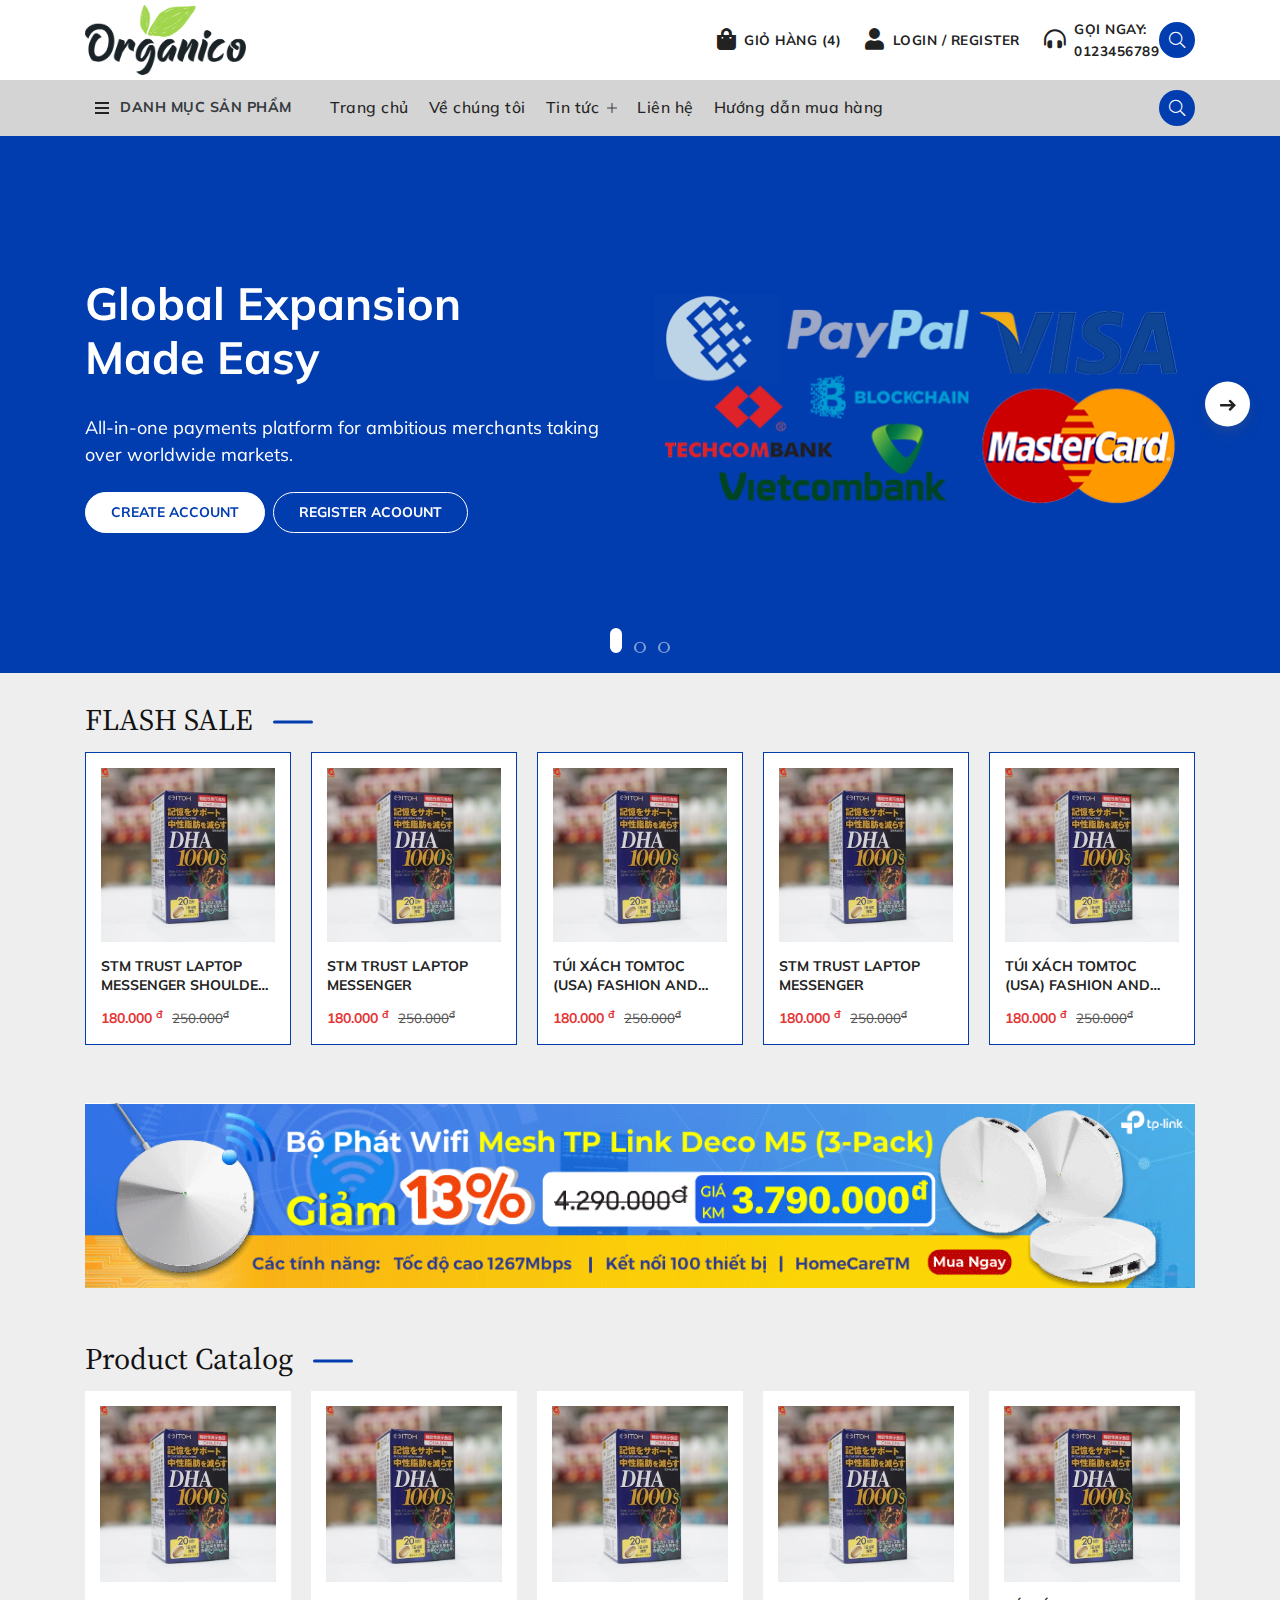
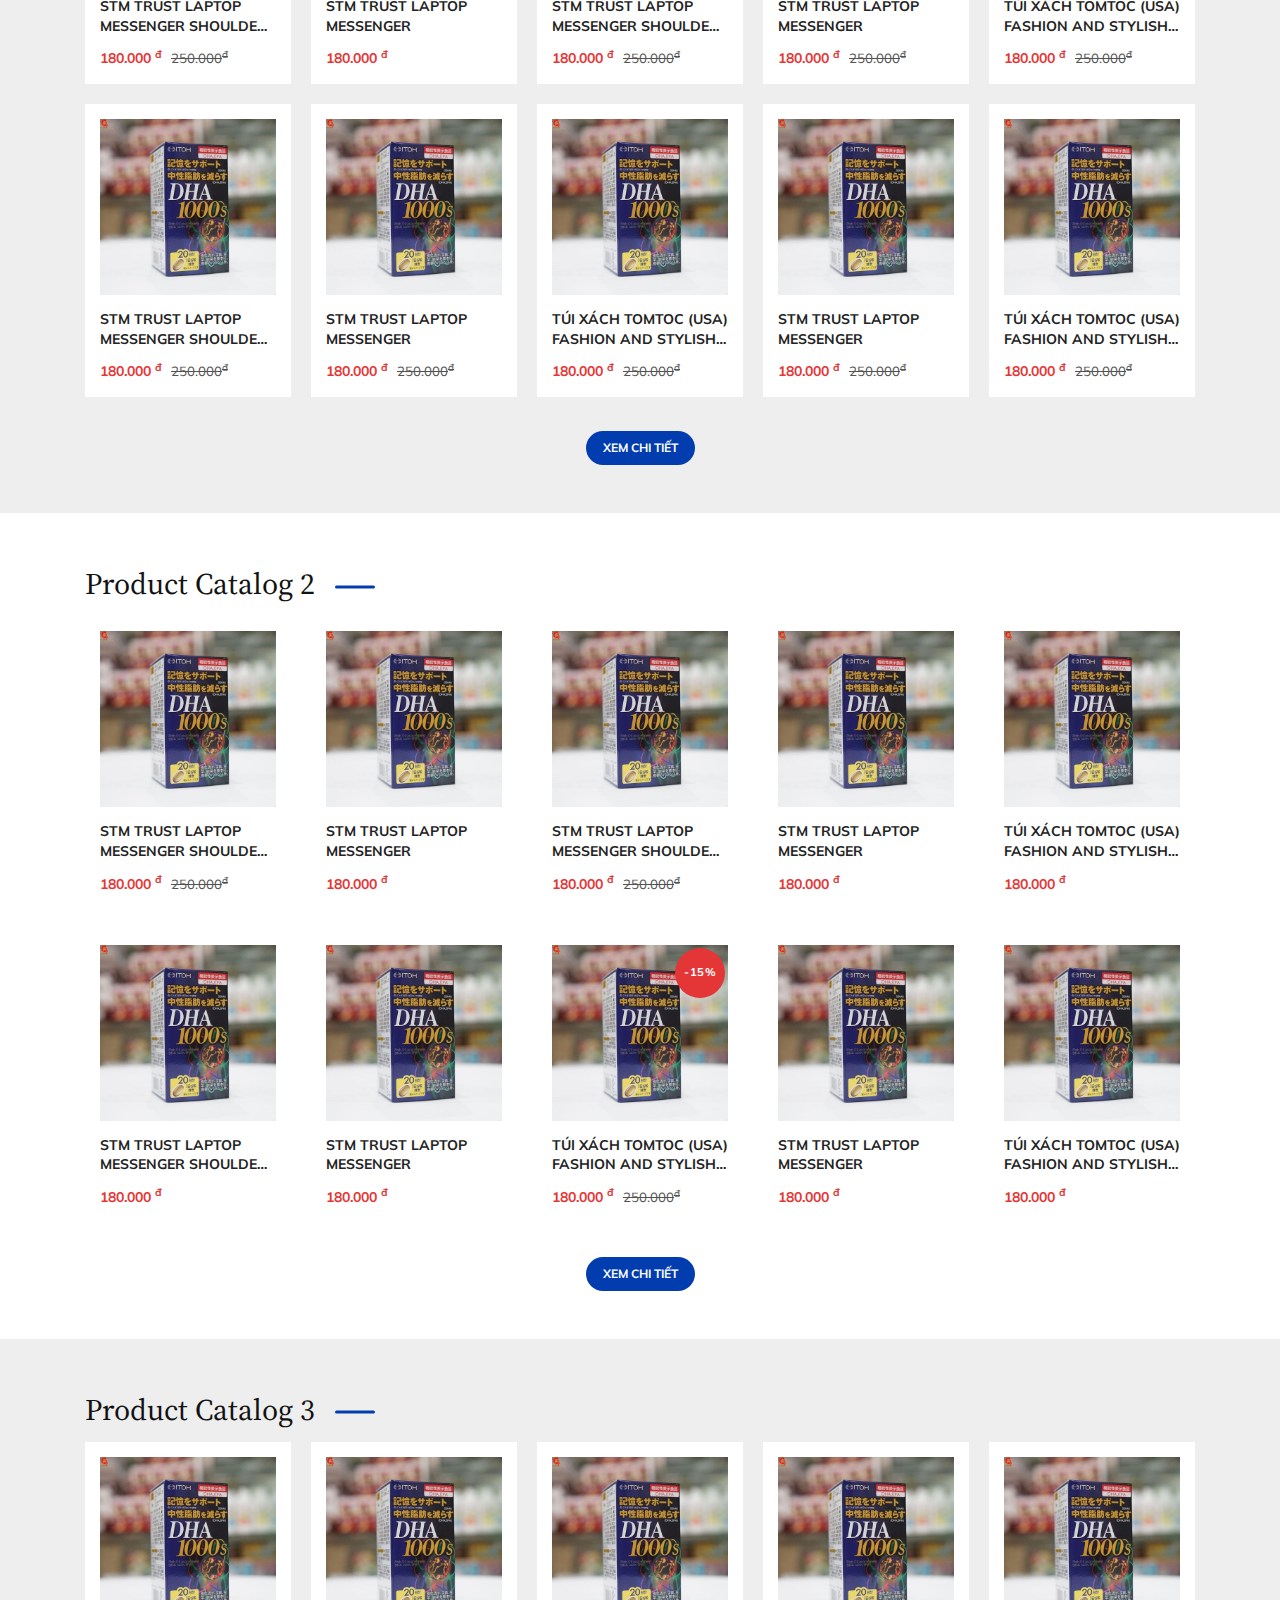
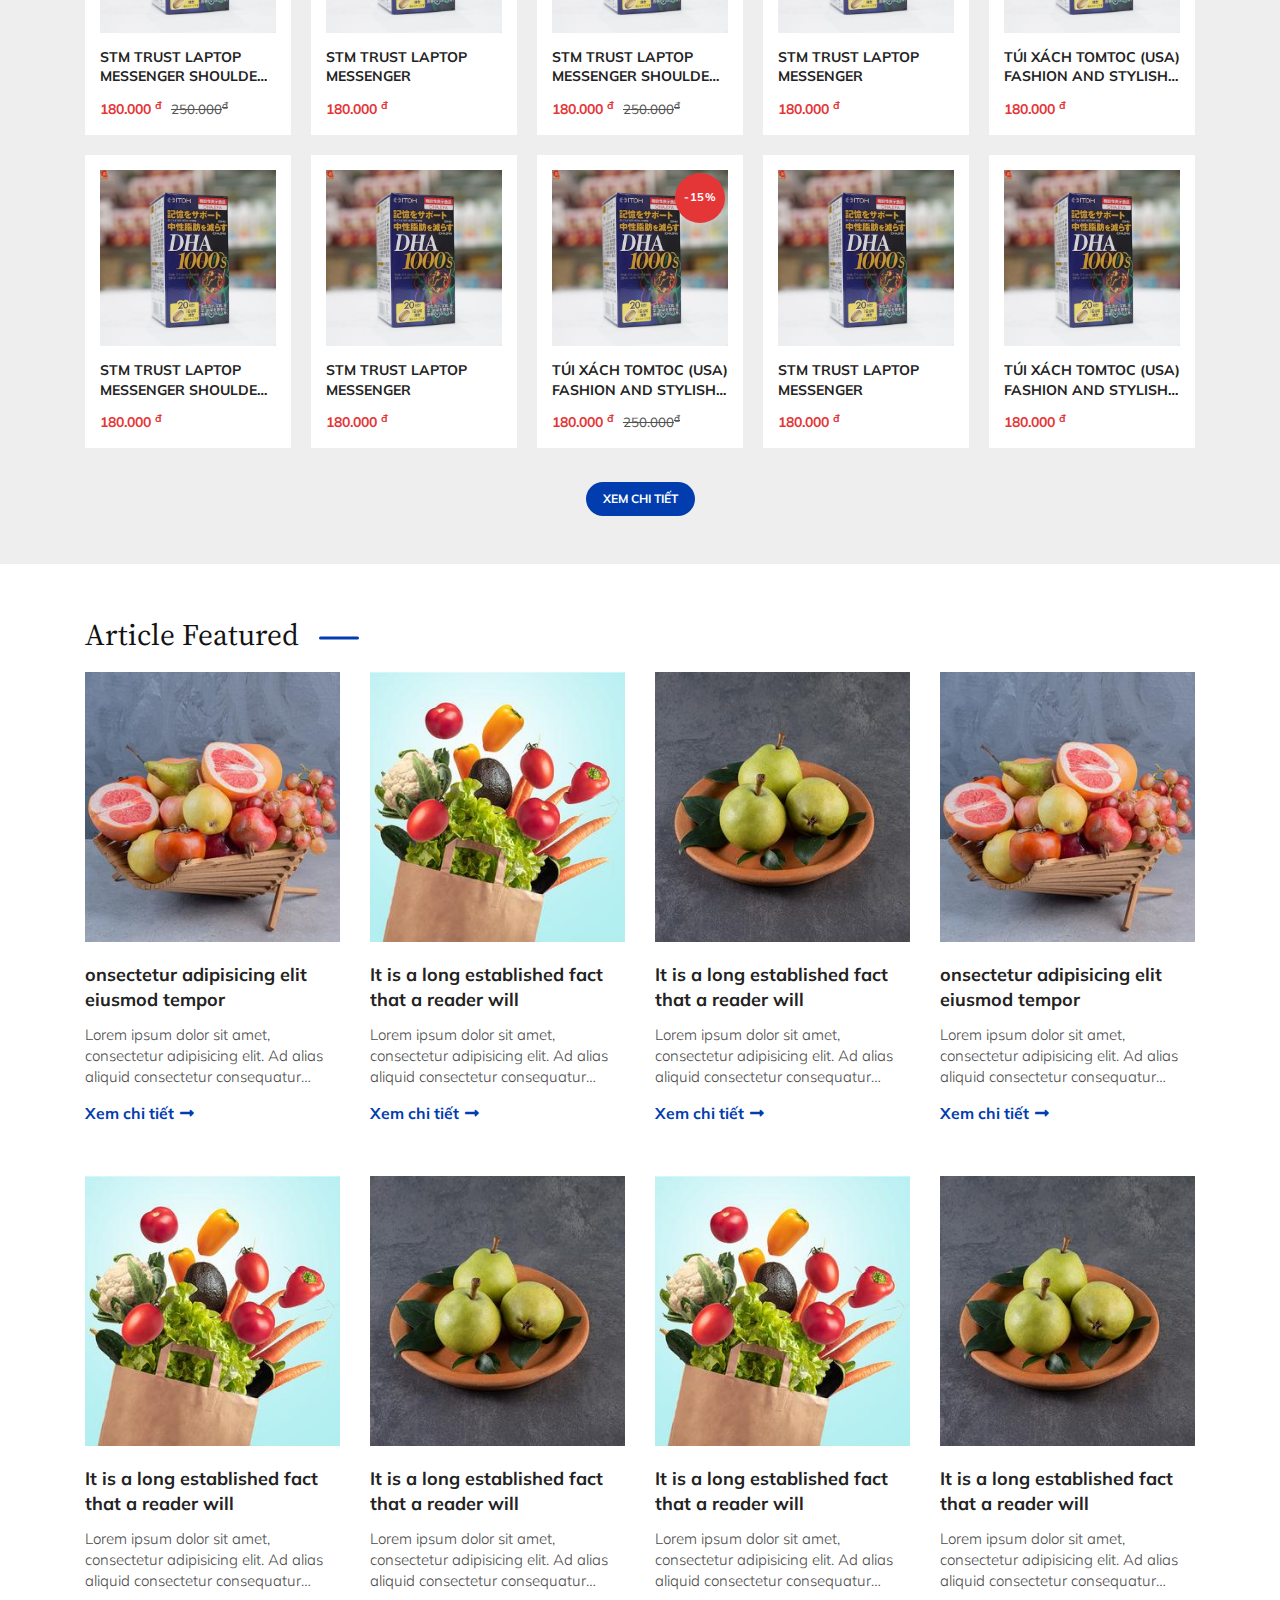
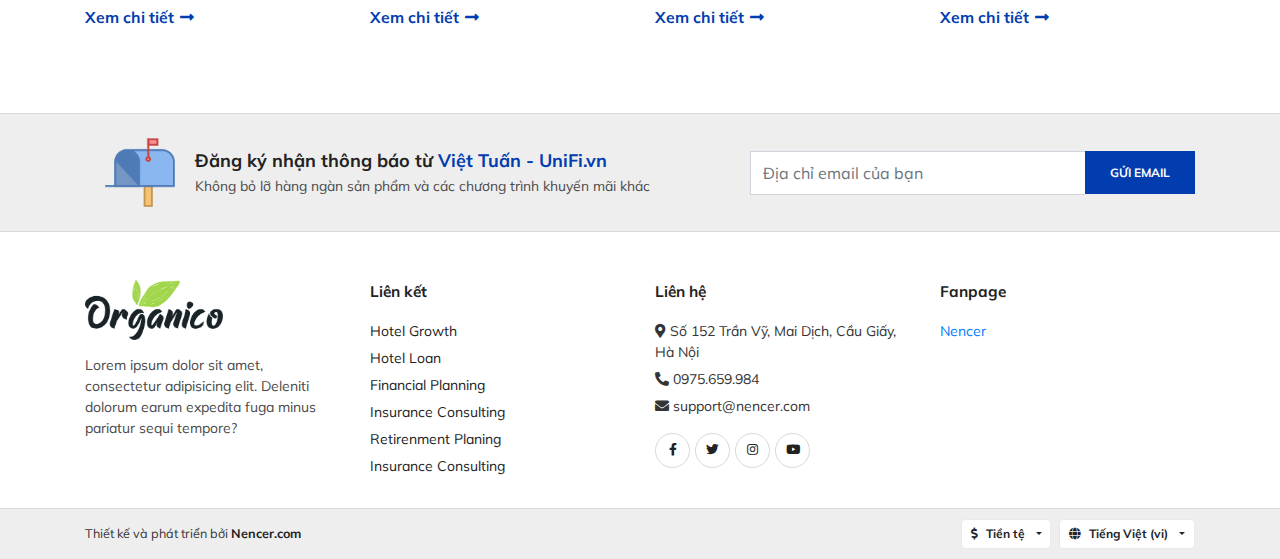
==== commit 8e622e8c: "Update" ====
--- a/index.html
+++ b/index.html
@@ -253,6 +253,15 @@
 								0123456789
 							</div>
 						</a>
+					</div>
+					<div class="header-search">
+						<div class="header-toggle_search">
+							<a href="javascript:void(0)"><i class="fal fa-search"></i></a>
+						</div>
+						<form action="" class="mb-0">
+							<input type="text" placeholder="Search products...">
+							<button><i class="fal fa-search"></i></button>
+						</form>
 					</div>
 					<div id="hamburger" class="header-hamburger no-animation d-block d-lg-none">
 						<i></i>
@@ -578,8 +587,11 @@
 						</ul>
 					</div>
 				</div>
-				<div class="header-right">
+				<div class="header-right d-none d-lg-block">
 					<div class="header-search">
+						<div class="header-toggle_search">
+							<a href="javascript:void(0)"><i class="fal fa-search"></i></a>
+						</div>
 						<form action="" class="mb-0">
 							<input type="text" placeholder="Search products...">
 							<button><i class="fal fa-search"></i></button>
--- a/assets/css/style.css
+++ b/assets/css/style.css
@@ -161,19 +161,42 @@
 }
 
 .header-search {
-    max-width: 450px;
+    position: relative;
+}
+
+.header-search .header-toggle_search {
+    margin-left: auto;
+    padding: 10px 0
+}
+
+.header-search .header-toggle_search > a {
+    height: 36px;
+    width: 36px;
+    background: var(--primary-color);
+    color: var(--white);
+    border-radius: 50%;
+    font-size: 1.1em;
+    display: flex;
+    align-items: center;
+    justify-content: center;
 }
 
 .header-search form {
-    position: relative;
+    position: absolute;
+    top: calc(100% + 20px);
+    right: -11px;
+    transition: .3s all ease;
+    opacity: 0;
+    visibility: hidden;
+    pointer-events: none;
     width: 100%;
-    overflow: hidden;
-    display: flex;
-    padding: 5px 0;
+    min-width: 375px;
+    padding: 10px;
+    background: rgba(255, 255, 255, 1);
 }
 
 .header-search form input {
-    color: #999;
+    color: #121212;
     padding: 10px 60px 10px 20px;
     width: 100%;
     border: thin solid var(--color-white-75);
@@ -181,20 +204,32 @@
     border-radius: 40px;
     margin-left: 1px;
     height: 42px;
+    background: #d4d4d4;
+}
+
+.header-search form input::placeholder {
+    opacity: .9;
+}
+
+.header-search.is-show form {
+    opacity: 1;
+    visibility: visible;
+    top: 100%;
+    pointer-events: auto;
 }
 
 .header-search form button {
     position: absolute;
     top: 50%;
-    right: 3px;
+    right: 13px;
     transform: translateY(-50%);
     flex-shrink: 0;
     display: flex;
     align-items: center;
     justify-content: center;
-    height: 36px;
-    width: 36px;
-    font-size: 0.95em;
+    height: 34px;
+    width: 34px;
+    font-size: 1em;
     color: var(--color-white);
     border: 0;
     box-shadow: none;
@@ -453,9 +488,9 @@
     display: flex;
     align-items: center;
     padding: 16px 10px;
-    color: var(--dark);
+    color: #232323;
     font-weight: 500;
-    font-size: .975em;
+    font-size: 1.05em;
     letter-spacing: 0.5px;
     position: relative;
 }
@@ -652,9 +687,11 @@
     justify-content: space-between;
     font-size: 14px;
 }
+
 .ecm-product-item .card-header {
     overflow: hidden;
 }
+
 .ecm-product-item .card-header img {
     transition: .6s all ease;
     max-width: 100%;
@@ -2710,6 +2747,34 @@
             -webkit-transform: translateY(-7px) rotate(135deg);
             transform: translateY(-7px) rotate(135deg);
         }
+    }
+    .ecm-header .ecm-header_middle .container {
+        padding-left: 5px;
+        padding-right: 5px;
+    }
+
+    .ecm-header .ecm-header_middle .header-cart .inner, .ecm-header .ecm-header_middle .header-user .inner, .ecm-header .ecm-header_middle .header-icon .inner {
+        font-size: .8em;
+    }
+
+    .ecm-header .header-right {
+        position: relative;
+    }
+
+    .header-search {
+        position: static;
+    }
+
+    .header-search .header-toggle_search > a {
+        height: 32px;
+        width: 32px;
+    }
+
+    .header-search form {
+        width: calc(100% + 10px);
+        left: -5px;
+        right: -5px;
+        border-top: 1px solid #e9e9e9;
     }
 
     .ecm-header .ecm-header_bottom .header-menu {
@@ -2752,7 +2817,7 @@
         -webkit-box-pack: justify;
         -ms-flex-pack: justify;
         justify-content: space-between;
-        font-size: .95em;
+        font-size: 1em;
         padding: 15px 0;
         font-weight: 700;
     }
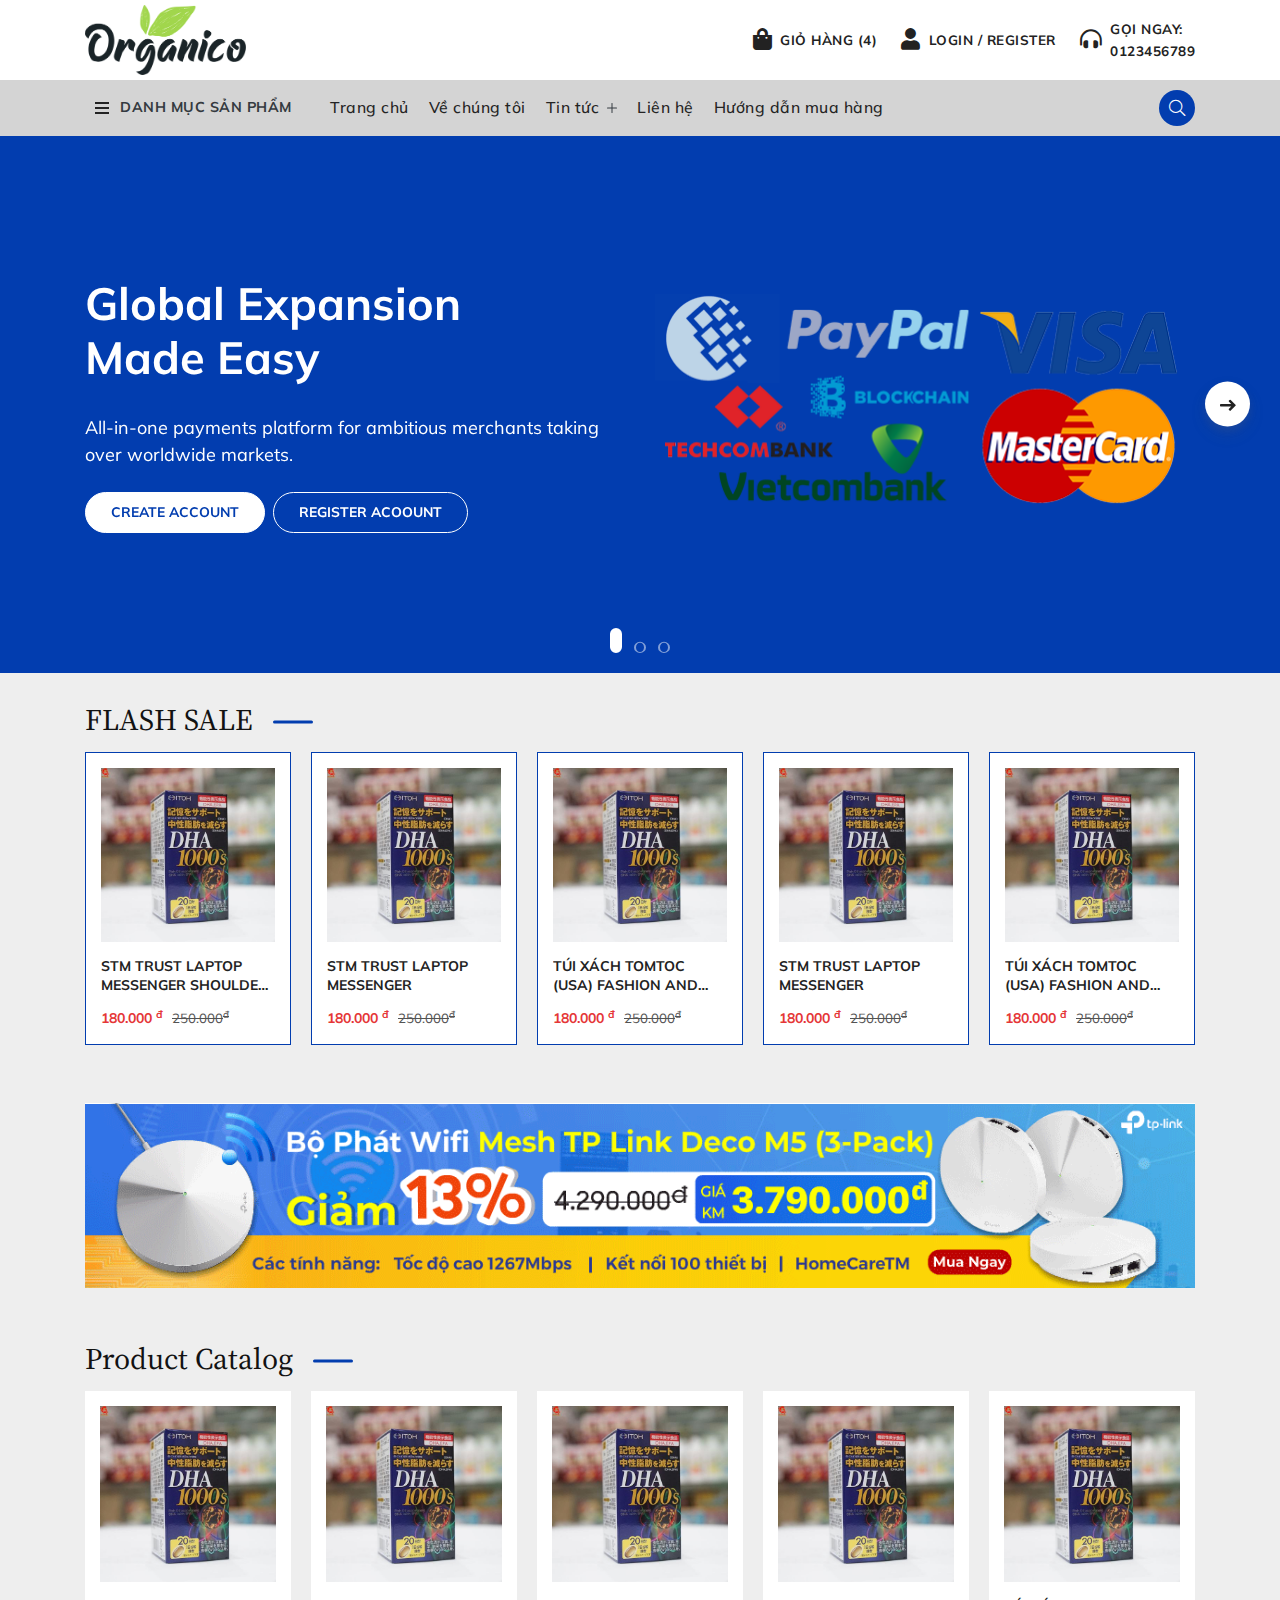
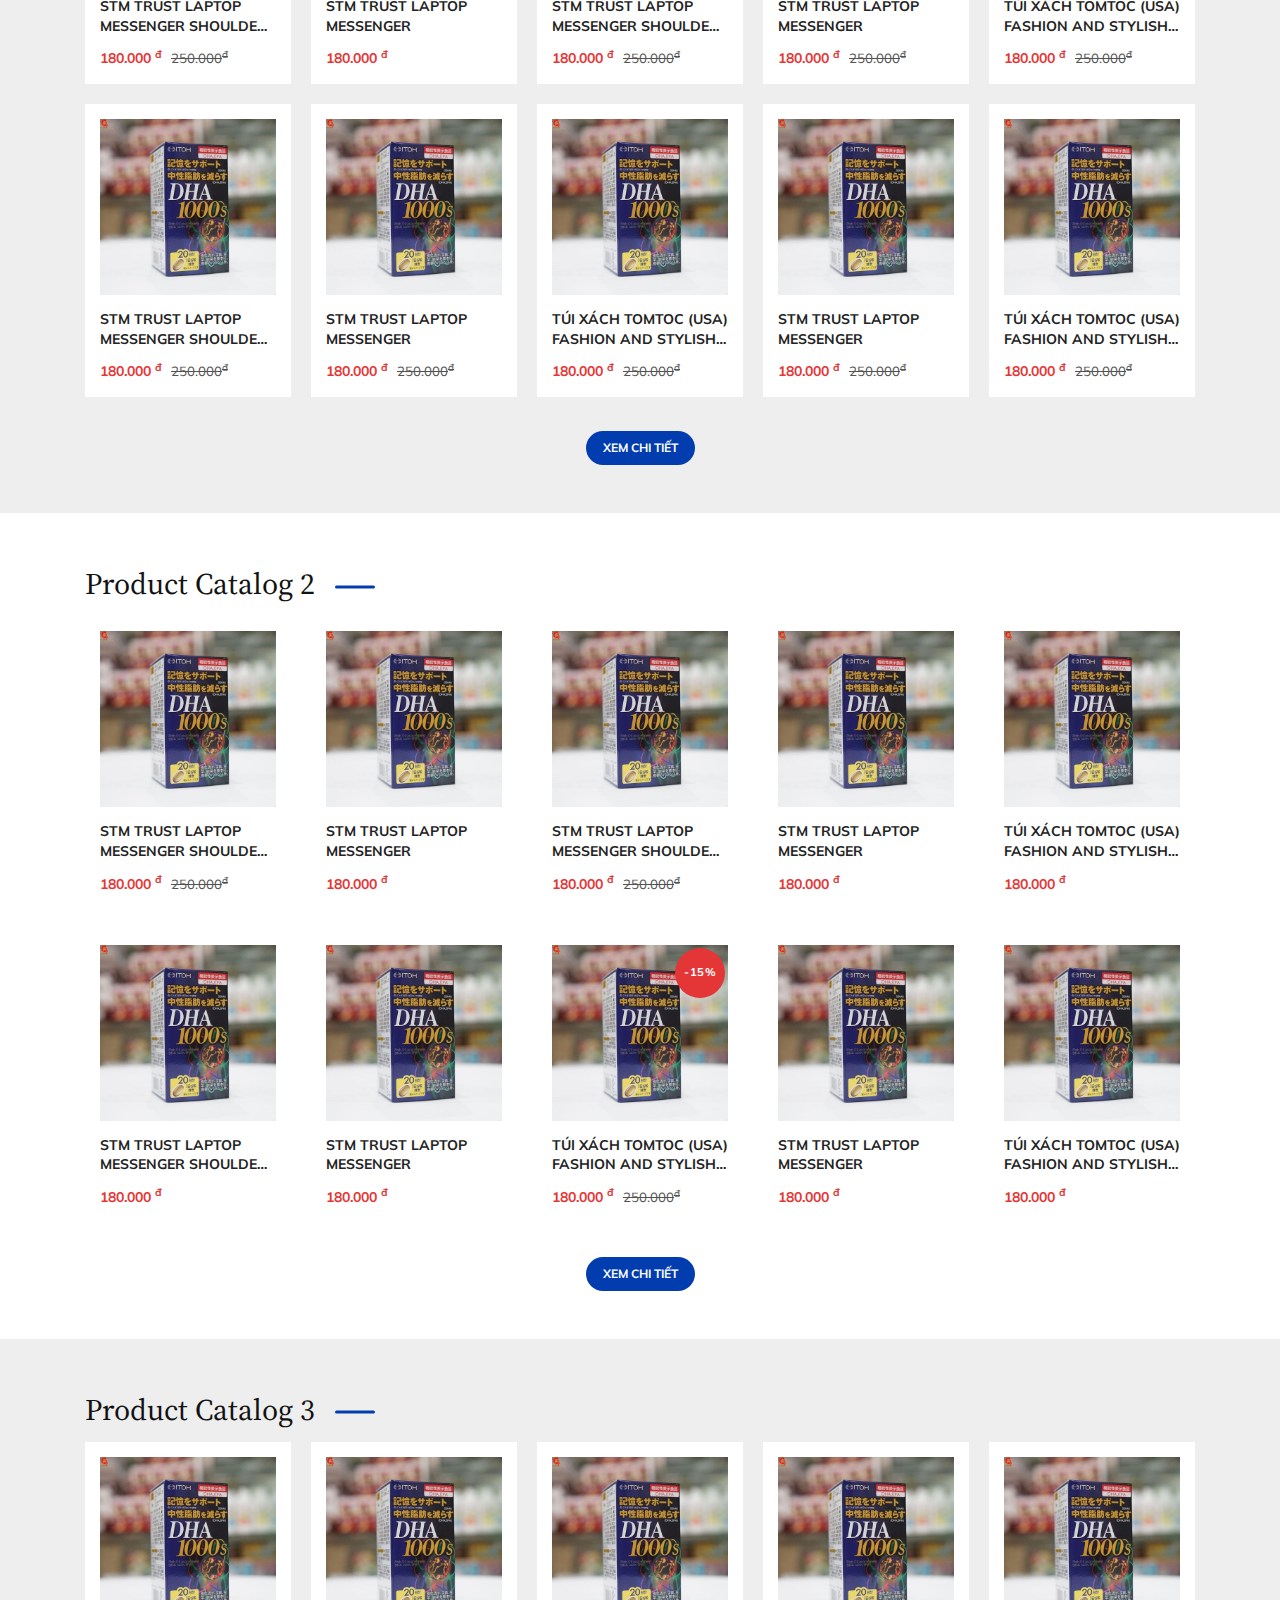
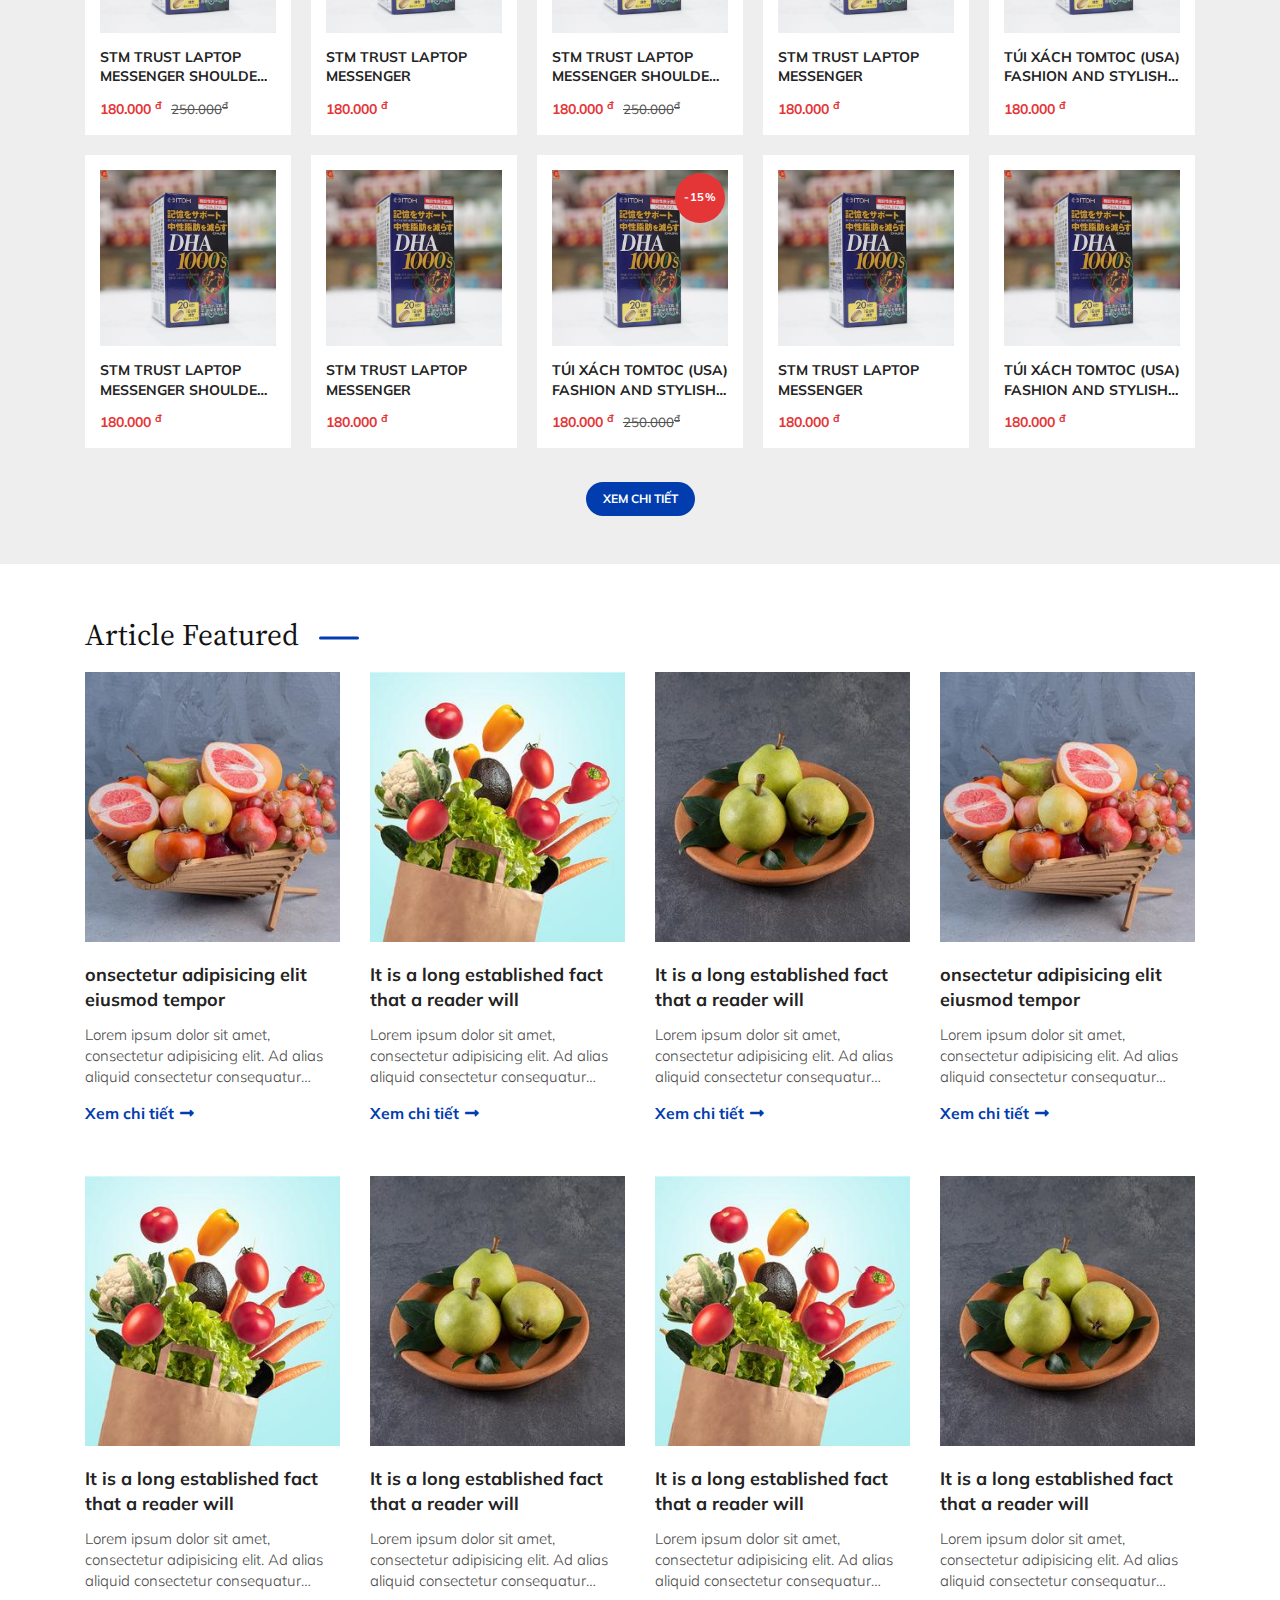
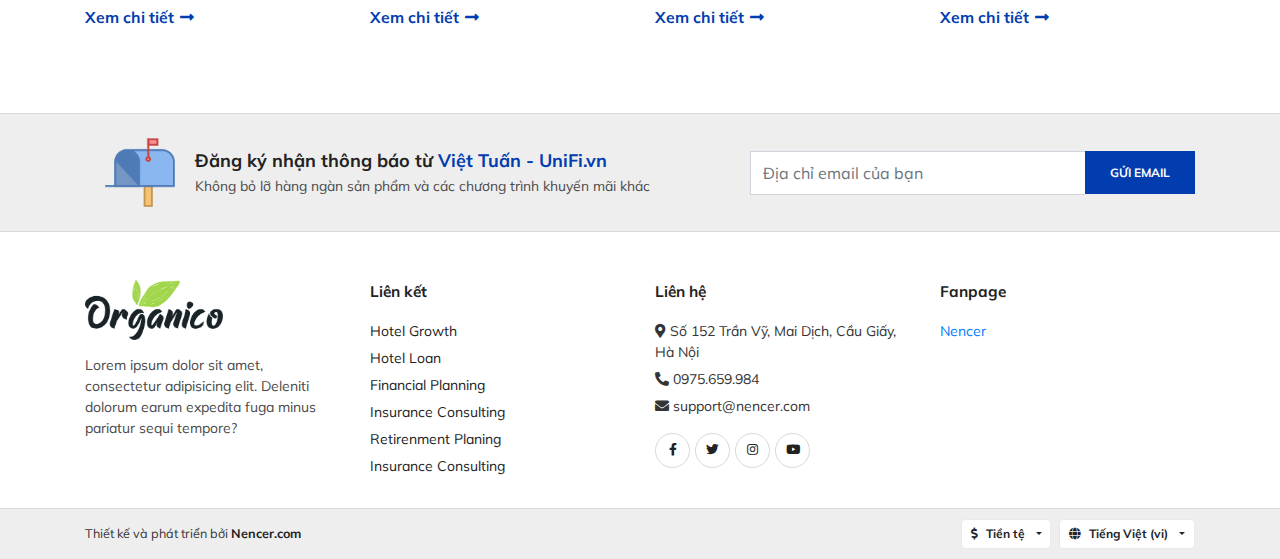
==== commit 2d535655: "Update" ====
--- a/index.html
+++ b/index.html
@@ -84,7 +84,6 @@
 												<img class="product-image_primary"
 													 src="./assets/images/product/1.jpg"
 													 alt="">
-
 												<span class="product-ribbon">15% Off</span>
 											</a>
 										</div>
@@ -97,6 +96,9 @@
 												<span>250.000<sup>đ</sup></span>
 											</div>
 										</div>
+										<div class="card-action">
+											<a href=""><i class="fas fa-trash"></i></a>
+										</div>
 									</div>
 								</li>
 								<li>
@@ -119,6 +121,9 @@
 												<span>250.000<sup>đ</sup></span>
 											</div>
 										</div>
+										<div class="card-action">
+											<a href=""><i class="fas fa-trash"></i></a>
+										</div>
 									</div>
 								</li>
 								<li>
@@ -141,6 +146,9 @@
 												<span>250.000<sup>đ</sup></span>
 											</div>
 										</div>
+										<div class="card-action">
+											<a href=""><i class="fas fa-trash"></i></a>
+										</div>
 									</div>
 								</li>
 								<li>
@@ -163,6 +171,9 @@
 												<span>250.000<sup>đ</sup></span>
 											</div>
 										</div>
+										<div class="card-action">
+											<a href=""><i class="fas fa-trash"></i></a>
+										</div>
 									</div>
 								</li>
 								<li>
@@ -185,6 +196,9 @@
 												<span>250.000<sup>đ</sup></span>
 											</div>
 										</div>
+										<div class="card-action">
+											<a href=""><i class="fas fa-trash"></i></a>
+										</div>
 									</div>
 								</li>
 								<li>
@@ -207,6 +221,9 @@
 												<span>250.000<sup>đ</sup></span>
 											</div>
 										</div>
+										<div class="card-action">
+											<a href=""><i class="fas fa-trash"></i></a>
+										</div>
 									</div>
 								</li>
 								<li>
@@ -228,6 +245,9 @@
 												180.000 <sup>đ</sup>
 												<span>250.000<sup>đ</sup></span>
 											</div>
+										</div>
+										<div class="card-action">
+											<a href=""><i class="fas fa-trash"></i></a>
 										</div>
 									</div>
 								</li>
--- a/assets/css/style.css
+++ b/assets/css/style.css
@@ -158,6 +158,16 @@
     max-height: 70px;
     width: auto;
     max-width: 100%;
+}
+
+.ecm-header .ecm-header_middle .header-search {
+    display: none;
+}
+
+@media screen and (max-width: 991px) {
+    .ecm-header .ecm-header_middle .header-search {
+        display: block;
+    }
 }
 
 .header-search {
@@ -762,6 +772,22 @@
 .ecm-product-item:hover .card-header .product-image_primary {
     opacity: 0.85;
     transform: scale(1.1);
+}
+
+.ecm-product-item .card-action a {
+    color: var(--danger);
+    border-radius: 4px;
+    height: 26px;
+    width: 26px;
+    display: flex;
+    align-items: center;
+    justify-content: center;
+    background: #d4d4d4;
+    margin-right: -8px;
+}
+
+.ecm-product-item .card-action a:hover {
+    background: #e7e7e7;
 }
 
 .article-inner {
@@ -3181,6 +3207,12 @@
 
 .float-cart .float-cart_button .btn {
     width: 100%;
+    background-color: #28a745;
+}
+
+.float-cart .float-cart_button .btn:before {
+    background-color: #1c7c32;
+    width: 100%;
 }
 
 .ecm-banner {
